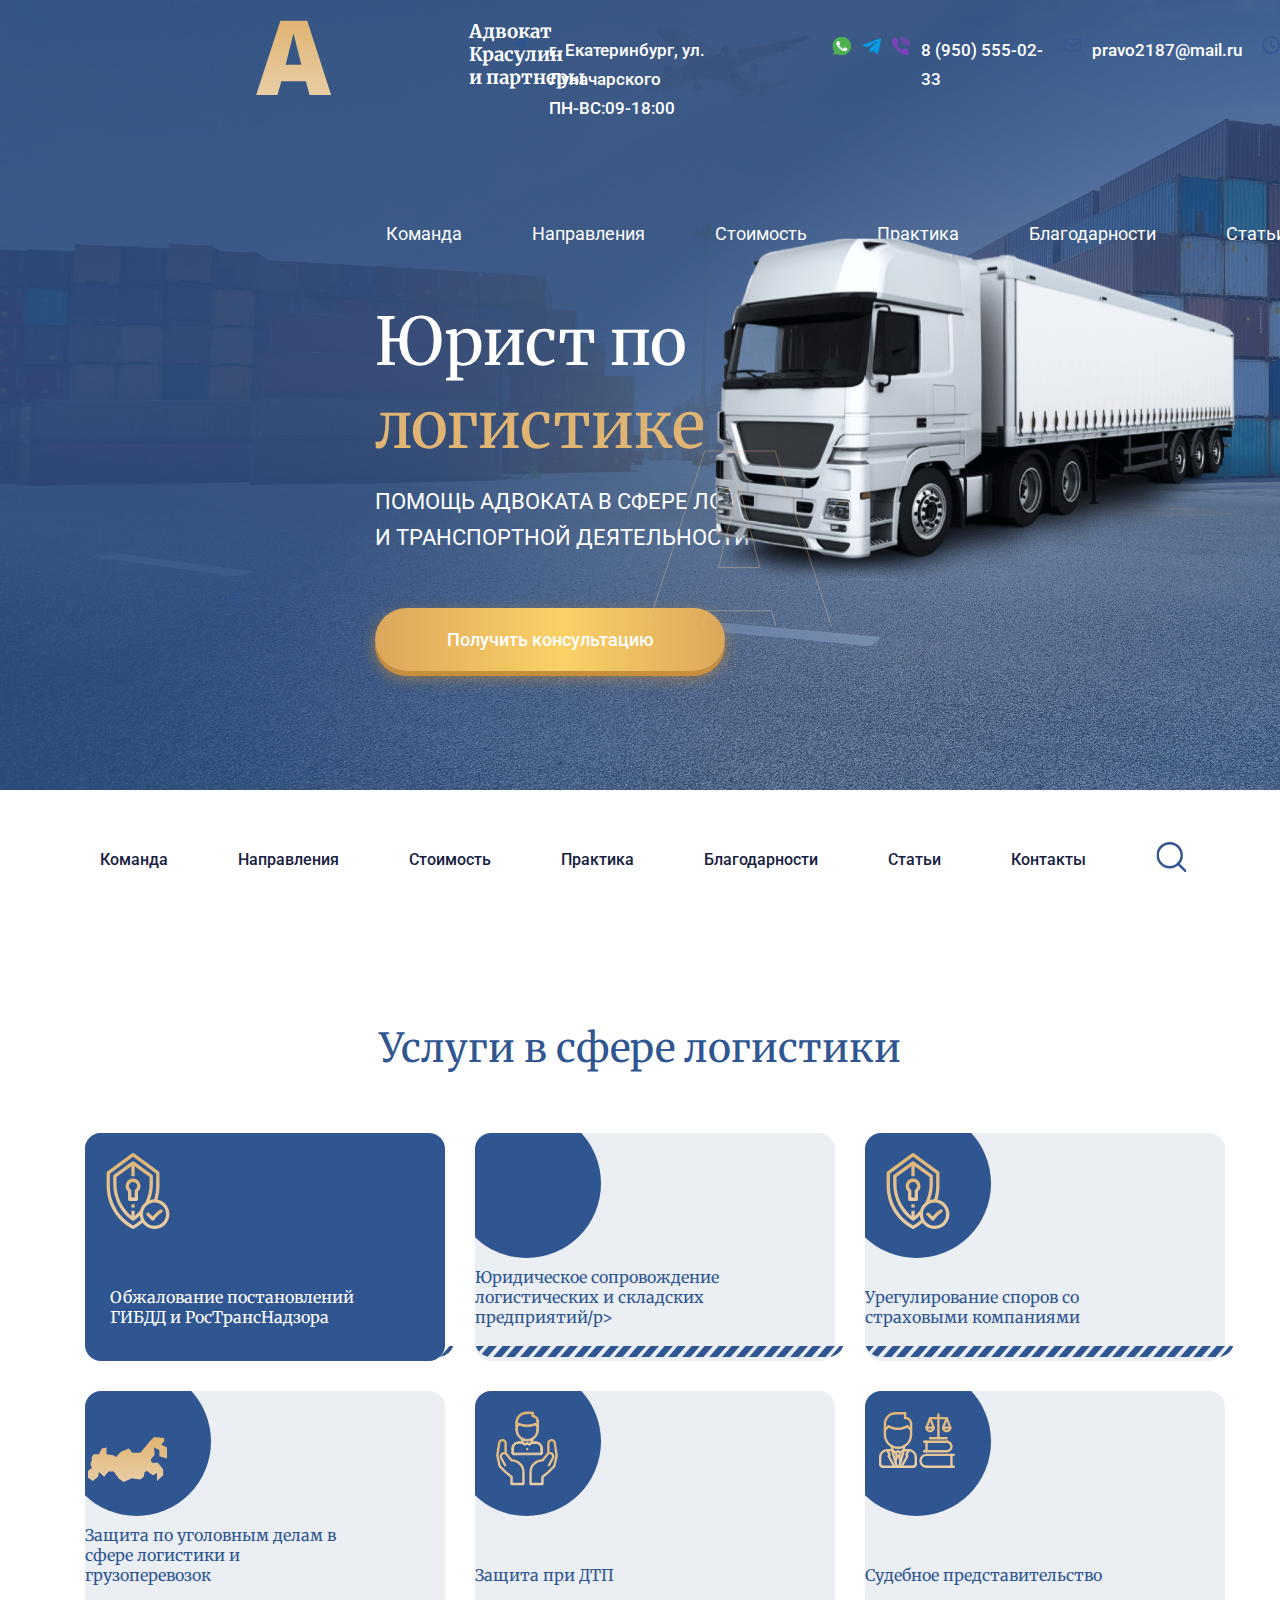
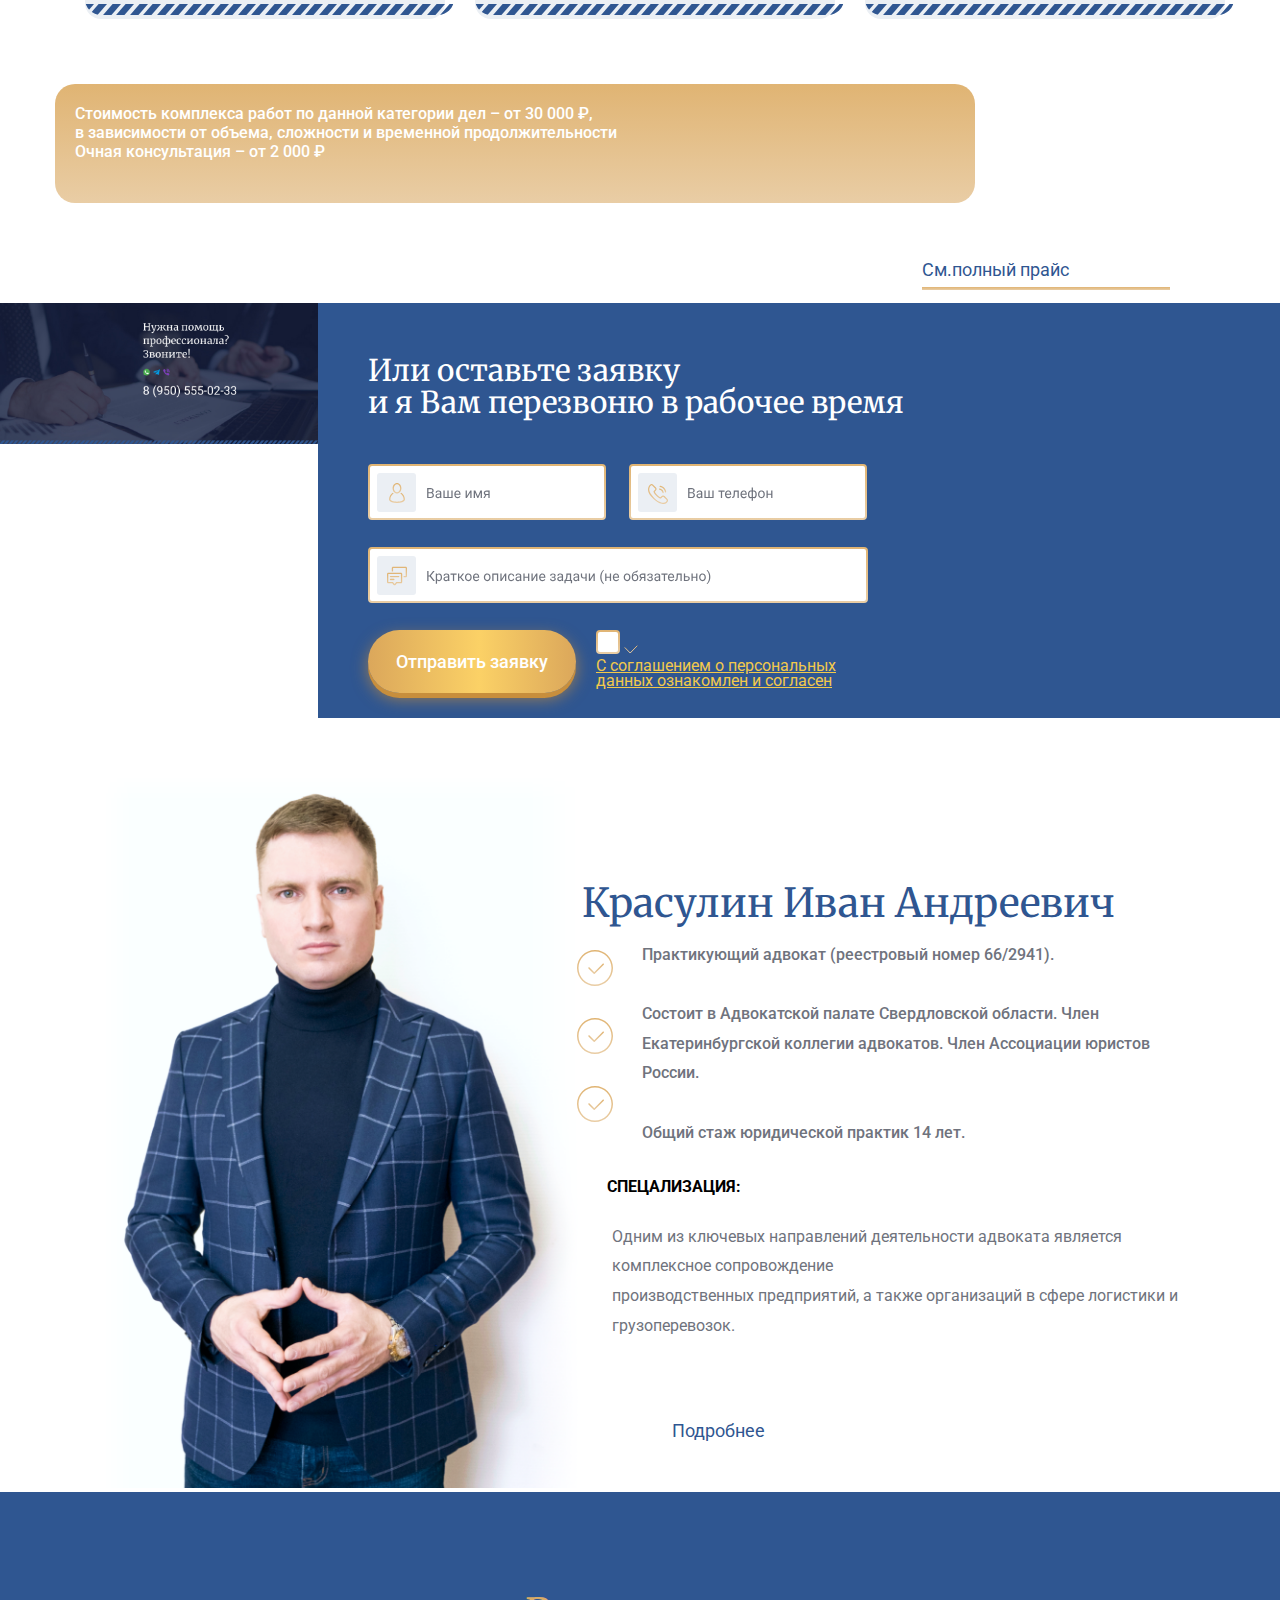
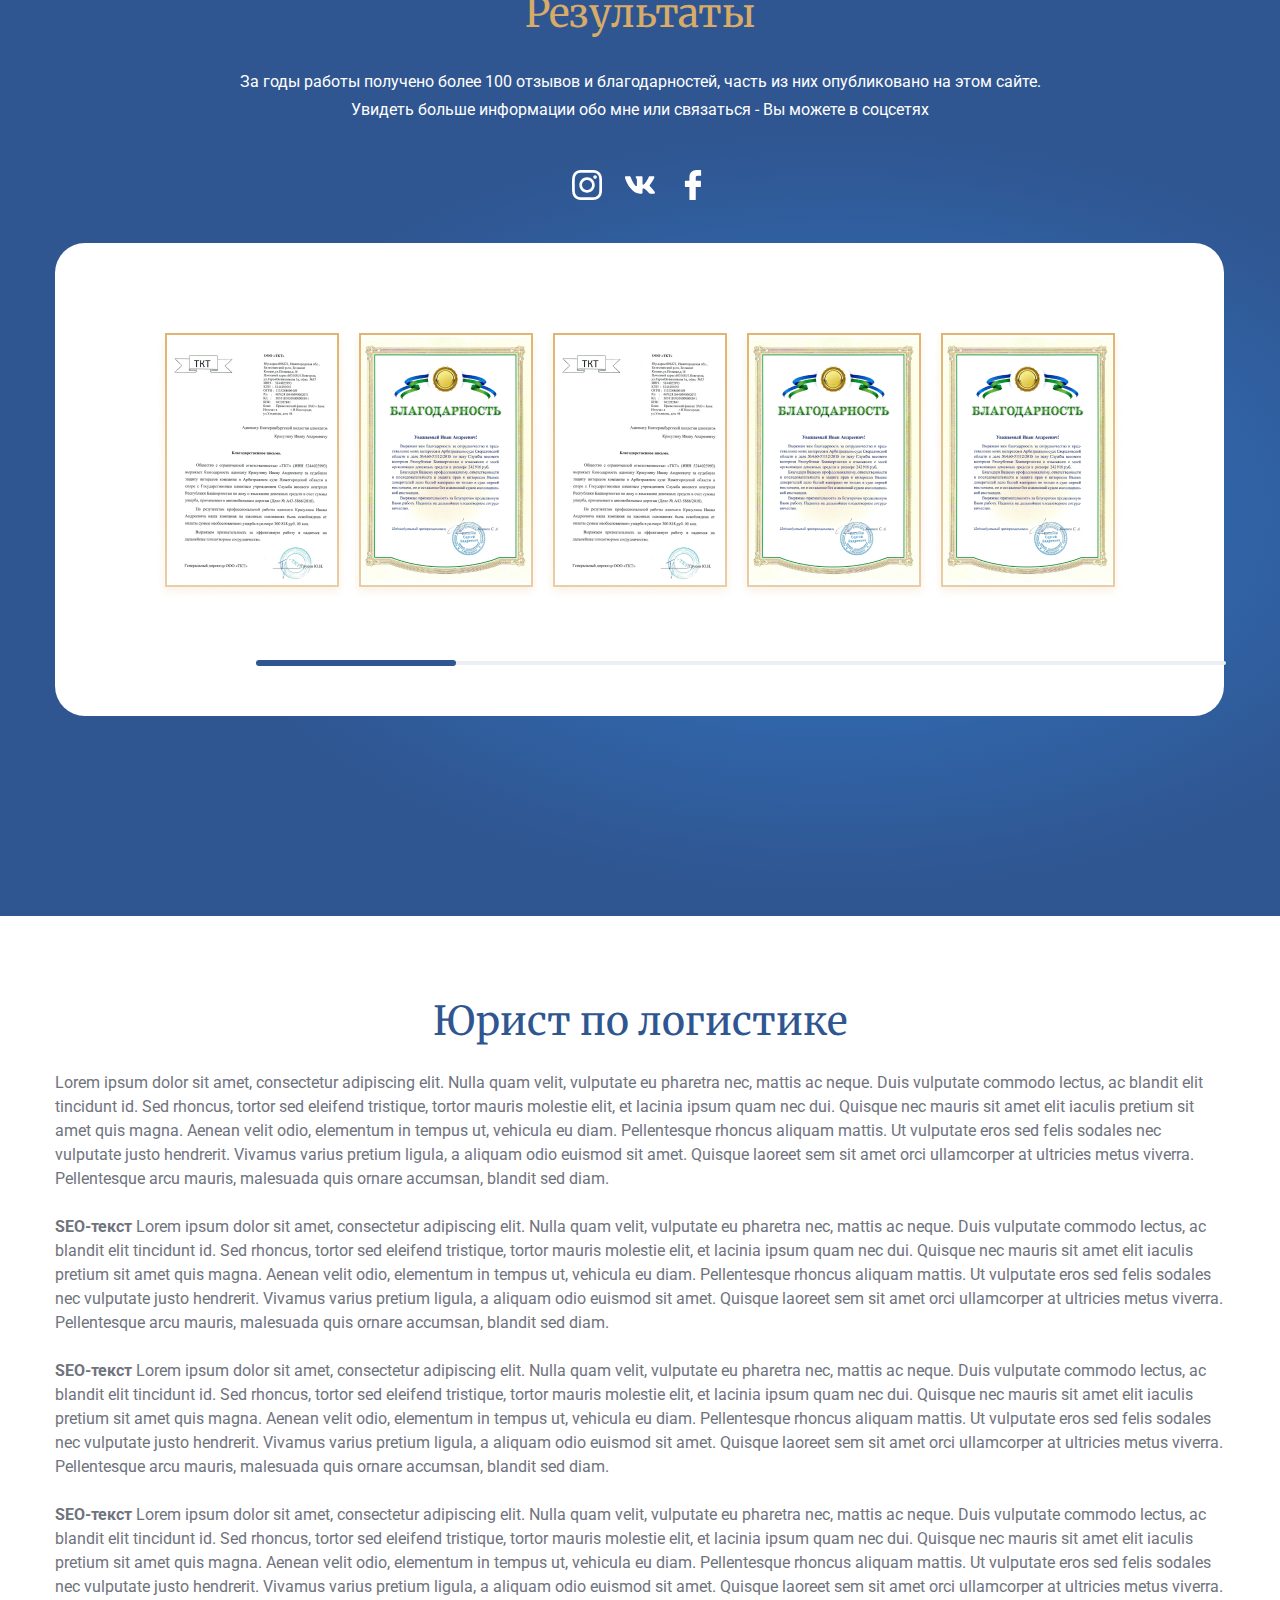
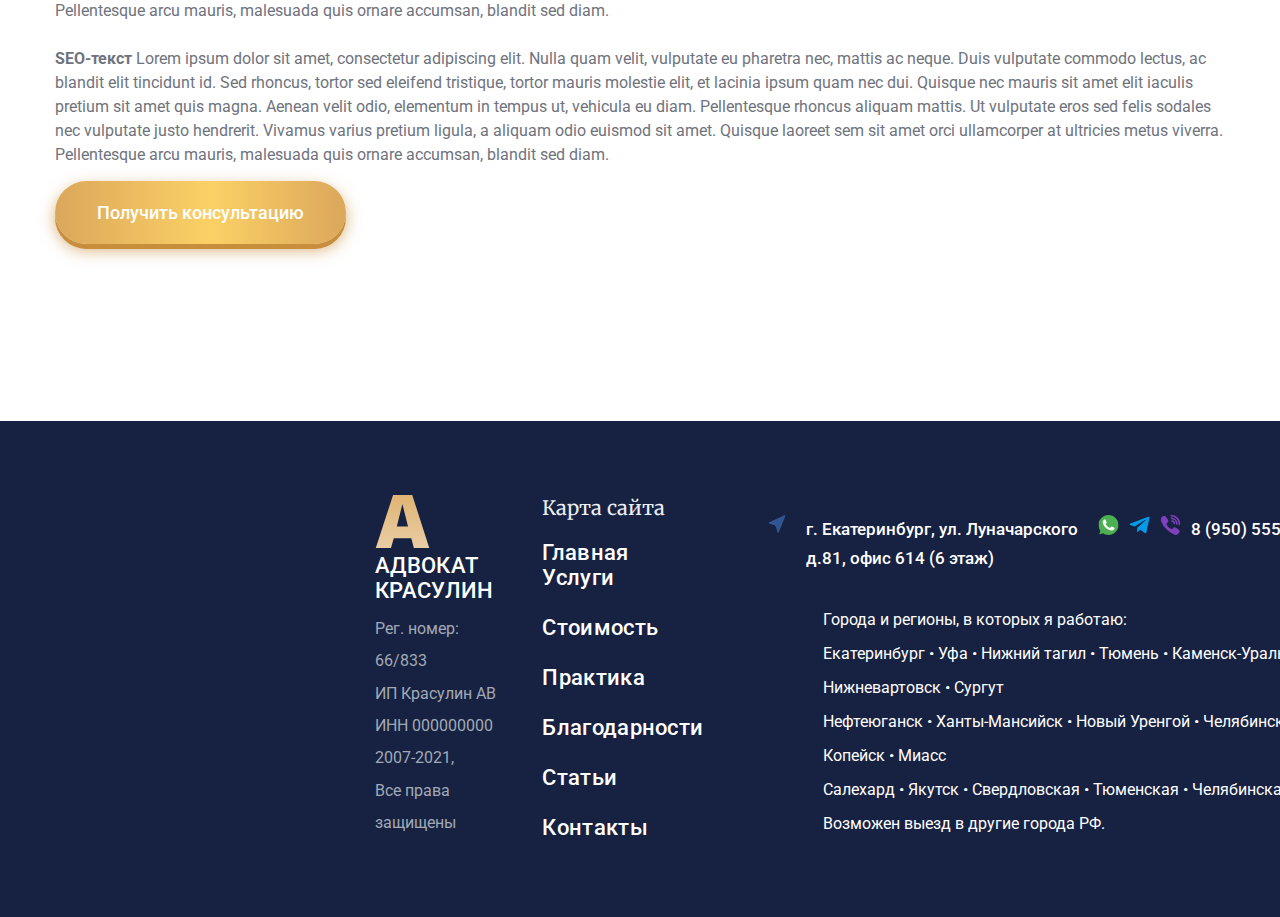
==== src/pages/direction.html @ fe7dacec "init:repo" ====
<!doctype html>
<html lang="en">
<head>
    <meta charset="UTF-8">
    <meta name="viewport"
          content="width=device-width, user-scalable=no, initial-scale=1.0, maximum-scale=1.0, minimum-scale=1.0">
    <meta http-equiv="X-UA-Compatible" content="ie=edge">
    <title>Направление</title>
    <link rel="preconnect" href="https://fonts.googleapis.com">
    <link rel="preconnect" href="https://fonts.gstatic.com" crossorigin>
    <link href="https://fonts.googleapis.com/css2?family=Merriweather:ital,wght@0,400;0,900;1,400;1,900&family=Roboto+Slab:wght@500&family=Roboto:ital,wght@0,300;0,400;0,900;1,400&display=swap" rel="stylesheet">
    <link rel="stylesheet" href="../styles/style.css">
</head>
<body>
<header class="header header__direction">
    <div class="container">
        <svg class="header__team-logo-svg header__team-logo-svg-direction" xmlns="http://www.w3.org/2000/svg" width="77" height="76" viewBox="0 0 77 76" fill="none">
            <path fill-rule="evenodd" clip-rule="evenodd" d="M24.7235 0.5L0.170532 75.818H21.7374L25.7189 61.8825H50.6037L54.2535 75.818H76.1521L51.9309 0.5H24.7235ZM30.0323 45.2926L37.9954 13.4401L45.9586 45.2926H30.0323Z" fill="url(#paint0_linear_266_49)"/>
            <defs>
                <linearGradient id="paint0_linear_266_49" x1="38.1613" y1="0.5" x2="38.1613" y2="75.818" gradientUnits="userSpaceOnUse">
                    <stop stop-color="#E0B473"/>
                    <stop offset="1" stop-color="#E9CDA5"/>
                </linearGradient>
            </defs>
        </svg>
        <div class="header__info">

            <h3 class="header__title header__title-direction">Адвокат <br> Красулин <br>и партнеры</h3>
        </div>
        <div class="footer__content-city footer__content-city-direction">
            <svg  width="18" height="18" viewBox="0 0 18 18" fill="none" xmlns="http://www.w3.org/2000/svg">
                <g clip-path="url(#clip0_204_1092)">
                    <path d="M0.800268 7.4068L16.8537 0.0436905C17.0419 -0.0426179 17.2609 0.00132729 17.406 0.154468C17.5511 0.307643 17.5927 0.538901 17.511 0.737533L10.5354 17.6828C10.4558 17.8762 10.2753 18 10.0773 18C10.0679 18 10.0584 17.9997 10.049 17.9991C9.84006 17.9867 9.66064 17.8381 9.59946 17.6269L8.10362 12.4643C7.75761 11.27 6.87553 10.339 5.7441 9.9737L0.853258 8.39476C0.653189 8.33014 0.512405 8.14076 0.500582 7.92026C0.488758 7.69976 0.60836 7.49483 0.800268 7.4068Z" fill="#2F5691"/>
                </g>
                <defs>
                    <clipPath id="clip0_204_1092">
                        <rect width="17.0526" height="18" fill="white" transform="matrix(-1 0 0 1 17.5526 0)"/>
                    </clipPath>
                </defs>
            </svg>
            <p class="footer__content-text">г. Екатеринбург, ул. Луначарского <br> ПН-ВС:09-18:00</p>
            <div class="header__help-svg">
                <svg xmlns="http://www.w3.org/2000/svg" width="21" height="20" viewBox="0 0 21 20" fill="none">
                    <g clip-path="url(#clip0_266_28)">
                        <path d="M10.5025 0H10.4975C4.98375 0 0.5 4.485 0.5 10C0.5 12.1875 1.205 14.215 2.40375 15.8612L1.1575 19.5763L5.00125 18.3475C6.5825 19.395 8.46875 20 10.5025 20C16.0162 20 20.5 15.5138 20.5 10C20.5 4.48625 16.0162 0 10.5025 0Z" fill="#4CAF50"/>
                        <path d="M16.3212 14.1212C16.0799 14.8025 15.1224 15.3675 14.3587 15.5325C13.8362 15.6437 13.1537 15.7325 10.8562 14.78C7.91744 13.5625 6.02494 10.5762 5.87744 10.3825C5.73619 10.1887 4.68994 8.80123 4.68994 7.36623C4.68994 5.93123 5.41869 5.23248 5.71244 4.93248C5.95369 4.68623 6.35244 4.57373 6.73494 4.57373C6.85869 4.57373 6.96994 4.57998 7.06994 4.58498C7.36369 4.59748 7.51119 4.61498 7.70494 5.07873C7.94619 5.65998 8.53369 7.09498 8.60369 7.24248C8.67494 7.38998 8.74619 7.58998 8.64619 7.78373C8.55244 7.98373 8.46994 8.07248 8.32244 8.24248C8.17494 8.41248 8.03494 8.54248 7.88744 8.72498C7.75244 8.88373 7.59994 9.05373 7.76994 9.34748C7.93994 9.63498 8.52744 10.5937 9.39244 11.3637C10.5087 12.3575 11.4137 12.675 11.7374 12.81C11.9787 12.91 12.2662 12.8862 12.4424 12.6987C12.6662 12.4575 12.9424 12.0575 13.2237 11.6637C13.4237 11.3812 13.6762 11.3462 13.9412 11.4462C14.2112 11.54 15.6399 12.2462 15.9337 12.3925C16.2274 12.54 16.4212 12.61 16.4924 12.7337C16.5624 12.8575 16.5624 13.4387 16.3212 14.1212Z" fill="#FAFAFA"/>
                    </g>
                    <defs>
                        <clipPath id="clip0_266_28">
                            <rect width="20" height="20" fill="white" transform="translate(0.5)"/>
                        </clipPath>
                    </defs>
                </svg>
                <svg xmlns="http://www.w3.org/2000/svg" width="21" height="20" viewBox="0 0 21 20" fill="none">
                    <g clip-path="url(#clip0_266_31)">
                        <path d="M8.34753 12.6509L8.01669 17.3042C8.49003 17.3042 8.69503 17.1009 8.94086 16.8567L11.16 14.7359L15.7584 18.1034C16.6017 18.5734 17.1959 18.3259 17.4234 17.3276L20.4417 3.18422L20.4425 3.18339C20.71 1.93672 19.9917 1.44922 19.17 1.75505L1.42836 8.54755C0.217526 9.01755 0.235859 9.69255 1.22253 9.99839L5.75836 11.4092L16.2942 4.81672C16.79 4.48839 17.2409 4.67005 16.87 4.99839L8.34753 12.6509Z" fill="#039BE5"/>
                    </g>
                    <defs>
                        <clipPath id="clip0_266_31">
                            <rect width="20" height="20" fill="white" transform="translate(0.5)"/>
                        </clipPath>
                    </defs>
                </svg>
                <svg xmlns="http://www.w3.org/2000/svg" width="21" height="20" viewBox="0 0 21 20" fill="none">
                    <g clip-path="url(#clip0_266_33)">
                        <path d="M17.6084 8.39268C17.6324 5.57293 15.2308 2.98798 12.2548 2.63052C12.1957 2.62349 12.1312 2.61282 12.0629 2.60149C11.9156 2.57708 11.7632 2.552 11.6095 2.552C10.9996 2.552 10.8366 2.98044 10.7936 3.23598C10.7519 3.48442 10.7917 3.69305 10.9118 3.85637C11.1138 4.13102 11.4691 4.17977 11.7546 4.21887C11.8383 4.23043 11.9172 4.24118 11.9833 4.25602C14.6571 4.85348 15.5574 5.79277 15.9974 8.44382C16.0081 8.50858 16.013 8.58843 16.0181 8.67307C16.0373 8.98999 16.0773 9.64928 16.7861 9.64928H16.7862C16.8453 9.64928 16.9086 9.6442 16.9747 9.63413C17.6347 9.53381 17.614 8.93116 17.6041 8.64159C17.6013 8.56003 17.5986 8.48288 17.6056 8.43159C17.6074 8.41866 17.6083 8.40565 17.6084 8.39268Z" fill="#7F40BD"/>
                        <path d="M11.4365 1.59554C11.5156 1.60124 11.5906 1.60671 11.6531 1.61628C16.0437 2.29151 18.0628 4.37174 18.6224 8.79668C18.6319 8.87192 18.6334 8.96364 18.635 9.06079C18.6405 9.40649 18.652 10.1257 19.4244 10.1406L19.4484 10.1408C19.6906 10.1408 19.8833 10.0678 20.0211 9.92356C20.2615 9.67207 20.2448 9.29848 20.2312 8.99821C20.228 8.92453 20.2248 8.85516 20.2256 8.79442C20.2814 4.26885 16.364 0.165077 11.8425 0.0125C11.8238 0.011875 11.8059 0.0128906 11.7878 0.0154296C11.7789 0.0167187 11.7624 0.0183593 11.7342 0.0183593C11.6891 0.0183593 11.6337 0.0144531 11.5749 0.0104687C11.5037 0.00558592 11.4231 0 11.3414 0C10.6213 0 10.4844 0.511795 10.4669 0.816872C10.4265 1.52199 11.1086 1.5716 11.4365 1.59554Z" fill="#7F40BD"/>
                        <path d="M18.4105 14.5155C18.3172 14.4443 18.2207 14.3705 18.1303 14.2977C17.6509 13.9119 17.1409 13.5563 16.6477 13.2124C16.5454 13.1411 16.443 13.0697 16.341 12.9982C15.7092 12.5544 15.1412 12.3387 14.6045 12.3387C13.8817 12.3387 13.2516 12.7381 12.7315 13.5256C12.501 13.8747 12.2215 14.0445 11.8769 14.0445C11.6732 14.0445 11.4417 13.9863 11.189 13.8716C9.14964 12.9468 7.69344 11.529 6.86074 9.65733C6.45821 8.75272 6.58871 8.16144 7.29715 7.68019C7.69945 7.40714 8.44828 6.89882 8.39523 5.92543C8.33515 4.82004 5.89618 1.494 4.86853 1.11627C4.43345 0.956268 3.9763 0.954783 3.50736 1.11256C2.32596 1.5097 1.47819 2.20716 1.05545 3.12938C0.64694 4.02051 0.665377 5.06684 1.10881 6.15527C2.39068 9.30221 4.1929 12.046 6.46563 14.3101C8.69023 16.5265 11.4244 18.342 14.5922 19.706C14.8778 19.8289 15.1773 19.8959 15.3959 19.9448C15.4705 19.9615 15.5348 19.9758 15.5817 19.9887C15.6075 19.9957 15.6341 19.9995 15.6608 19.9997L15.6858 19.9999C15.6859 19.9999 15.6858 19.9999 15.6859 19.9999C17.1758 19.9999 18.9648 18.6384 19.5143 17.0862C19.9957 15.7271 19.1168 15.0553 18.4105 14.5155Z" fill="#7F40BD"/>
                        <path d="M12.0954 5.19024C11.8404 5.19669 11.3095 5.20985 11.1232 5.75055C11.0361 6.00321 11.0465 6.22258 11.1543 6.40258C11.3124 6.66668 11.6154 6.74762 11.891 6.79203C12.8904 6.95242 13.4037 7.50508 13.5064 8.53117C13.5541 9.0096 13.8762 9.3437 14.2899 9.3437H14.29C14.3205 9.3437 14.3518 9.3419 14.3829 9.33812C14.8804 9.27894 15.1216 8.91339 15.0998 8.25179C15.1078 7.56129 14.7464 6.77738 14.1318 6.15297C13.515 5.52665 12.7716 5.17391 12.0954 5.19024Z" fill="#7F40BD"/>
                    </g>
                    <defs>
                        <clipPath id="clip0_266_33">
                            <rect width="20" height="20" fill="white" transform="translate(0.5)"/>
                        </clipPath>
                    </defs>
                </svg>
                <p class="footer__content-text">8 (950) 555-02-33</p>
                <svg width="19" height="18" viewBox="0 0 19 18" fill="none" xmlns="http://www.w3.org/2000/svg">
                    <g clip-path="url(#clip0_204_1131)">
                        <path d="M16.8125 2.25H2.18751C1.25696 2.25 0.5 3.00696 0.5 3.93751V14.0625C0.5 14.9931 1.25696 15.75 2.18751 15.75H16.8125C17.743 15.75 18.5 14.9931 18.5 14.0625V3.93751C18.5 3.00696 17.743 2.25 16.8125 2.25ZM16.8125 3.375C16.8889 3.375 16.9616 3.39085 17.0281 3.41854L9.5 9.94319L1.97188 3.41854C2.03834 3.39089 2.11105 3.375 2.18747 3.375H16.8125ZM16.8125 14.625H2.18751C1.87715 14.625 1.625 14.3729 1.625 14.0625V4.60711L9.1314 11.1127C9.23743 11.2044 9.36872 11.25 9.5 11.25C9.63128 11.25 9.76256 11.2044 9.8686 11.1127L17.375 4.60711V14.0625C17.375 14.3729 17.1228 14.625 16.8125 14.625Z" fill="#2F5691"/>
                    </g>
                    <defs>
                        <clipPath id="clip0_204_1131">
                            <rect width="18" height="18" fill="white" transform="translate(0.5)"/>
                        </clipPath>
                    </defs>
                </svg>
                <span class="footer__content-text">pravo2187@mail.ru</span>
            </div>

            <svg width="19" height="18" viewBox="0 0 19 18" fill="none" xmlns="http://www.w3.org/2000/svg">
                <g clip-path="url(#clip0_204_1136)">
                    <path d="M12.707 10.5894L10.1973 8.70714V4.87293C10.1973 4.48741 9.88565 4.17578 9.50013 4.17578C9.1146 4.17578 8.80298 4.48741 8.80298 4.87293V9.05575C8.80298 9.27534 8.90616 9.48241 9.08184 9.61347L11.8704 11.7049C11.9958 11.799 12.1423 11.8443 12.288 11.8443C12.5006 11.8443 12.7097 11.7488 12.8464 11.5647C13.0779 11.2573 13.0151 10.8202 12.707 10.5894Z" fill="#2F5691"/>
                    <path d="M9.5 0C4.5371 0 0.5 4.0371 0.5 9C0.5 13.9629 4.5371 18 9.5 18C14.4629 18 18.5 13.9629 18.5 9C18.5 4.0371 14.4629 0 9.5 0ZM9.5 16.6057C5.30674 16.6057 1.89426 13.1933 1.89426 9C1.89426 4.80674 5.30674 1.39426 9.5 1.39426C13.694 1.39426 17.1057 4.80674 17.1057 9C17.1057 13.1933 13.6933 16.6057 9.5 16.6057Z" fill="#2F5691"/>
                </g>
                <defs>
                    <clipPath id="clip0_204_1136">
                        <rect width="18" height="18" fill="white" transform="translate(0.5)"/>
                    </clipPath>
                </defs>
            </svg>
        </div>
        <section class="nav">
            <div class="container">
                <div class="nav__content">
                    <nav class="main__nav">
                        <ul class="main__nav-list">
                            <li class="main__nav-list-item-direction"><a target="_blank" href="../pages/team.html">Команда</a></li>
                            <li class="main__nav-list-item-direction"><a href="#">Направления</a></li>
                            <li class="main__nav-list-item-direction"><a href="#">Стоимость</a></li>
                            <li class="main__nav-list-item-direction"><a href="#">Практика</a></li>
                            <li class="main__nav-list-item-direction"><a href="#">Благодарности</a></li>
                            <li class="main__nav-list-item-direction"><a href="#">Статьи</a></li>
                            <li class="main__nav-list-item-direction"><a href="#">Контакты</a></li>
                        </ul>
                    </nav>
                    <div class="main__search main__search-direction">
                        <svg xmlns="http://www.w3.org/2000/svg" width="30" height="30" viewBox="0 0 30 30" fill="none">
                            <g clip-path="url(#clip0_318_591)">
                                <path d="M13.2114 0C5.92682 0 0 5.92682 0 13.2114C0 20.4963 5.92682 26.4227 13.2114 26.4227C20.4963 26.4227 26.4227 20.4963 26.4227 13.2114C26.4227 5.92682 20.4963 0 13.2114 0ZM13.2114 23.9838C7.27154 23.9838 2.43902 19.1512 2.43902 13.2114C2.43902 7.2716 7.27154 2.43902 13.2114 2.43902C19.1512 2.43902 23.9837 7.27154 23.9837 13.2114C23.9837 19.1512 19.1512 23.9838 13.2114 23.9838Z" fill="url(#paint0_linear_318_591)"/>
                                <path d="M29.6425 27.9183L22.6506 20.9264C22.1742 20.45 21.4026 20.45 20.9262 20.9264C20.4497 21.4024 20.4497 22.1748 20.9262 22.6508L27.9181 29.6427C28.1563 29.8809 28.4681 30 28.7803 30C29.0921 30 29.4043 29.8809 29.6425 29.6427C30.1189 29.1667 30.1189 28.3943 29.6425 27.9183Z" fill="url(#paint1_linear_318_591)"/>
                            </g>
                            <defs>
                                <linearGradient id="paint0_linear_318_591" x1="13.2114" y1="0" x2="13.2114" y2="26.4227" gradientUnits="userSpaceOnUse">
                                    <stop stop-color="#E0B473"/>
                                    <stop offset="1" stop-color="#E9CDA5"/>
                                </linearGradient>
                                <linearGradient id="paint1_linear_318_591" x1="25.2843" y1="20.5691" x2="25.2843" y2="30" gradientUnits="userSpaceOnUse">
                                    <stop stop-color="#E0B473"/>
                                    <stop offset="1" stop-color="#E9CDA5"/>
                                </linearGradient>
                                <clipPath id="clip0_318_591">
                                    <rect width="30" height="30" fill="white"/>
                                </clipPath>
                            </defs>
                        </svg>
                    </div>
                </div>
            </div>
        </section>
        <div class="header__lawyer">
            <h2 class="header__lawyer-title">Юрист по <br> <span style="color:#E0B473;">логистике</span></h2>
            <p class="header__lawyer-text">ПОМОЩЬ АДВОКАТА В СФЕРЕ ЛОГИСТИКИ <br> И ТРАНСПОРТНОЙ ДЕЯТЕЛЬНОСТИ </p>
            <button class="header__btn">Получить консультацию</button>
        </div>
        <svg class="direction__content-right-truck direction__content-right-truck-two" width="544" height="342" viewBox="0 0 544 342" fill="none" xmlns="http://www.w3.org/2000/svg" xmlns:xlink="http://www.w3.org/1999/xlink">
            <rect y="0.441101" width="544" height="341.38" fill="url(#pattern0)"/>
            <defs>
                <pattern id="pattern0" patternContentUnits="objectBoundingBox" width="1" height="1">
                    <use xlink:href="#image0_202_1521" transform="matrix(0.0011976 0 0 0.00190842 0 -0.0114572)"/>
                </pattern>
                <image id="image0_202_1521" width="835" height="536" xlink:href="[data-uri]"/>
            </defs>
        </svg>
        <svg class="interest__content-svg-two interest__content-svg-two-second" xmlns="http://www.w3.org/2000/svg" width="199" height="176" viewBox="0 0 199 176" fill="none">
            <path fill-rule="evenodd" clip-rule="evenodd" d="M64.6594 1L1 197H56.917L67.2402 160.736H131.76L141.223 197H198L135.201 1H64.6594ZM78.4236 117.564L99.0699 34.674L119.716 117.564H78.4236Z" stroke="url(#paint0_linear_202_2404)" stroke-opacity="0.4"/>
            <defs>
                <linearGradient id="paint0_linear_202_2404" x1="99.5" y1="1" x2="99.5" y2="197" gradientUnits="userSpaceOnUse">
                    <stop stop-color="#E0B473"/>
                    <stop offset="1" stop-color="#E9CDA5"/>
                </linearGradient>
            </defs>
        </svg>
    </div>
</header>



<main class="main">
    <section class="nav">
        <div class="container">
            <div class="nav__content">
                <nav class="main__nav">
                    <ul class="main__nav-list">
                        <li class="main__nav-list-item"><a target="_blank" href="../pages/team.html">Команда</a></li>
                        <li class="main__nav-list-item"><a href="#">Направления</a></li>
                        <li class="main__nav-list-item"><a href="#">Стоимость</a></li>
                        <li class="main__nav-list-item"><a href="#">Практика</a></li>
                        <li class="main__nav-list-item"><a href="#">Благодарности</a></li>
                        <li class="main__nav-list-item"><a href="#">Статьи</a></li>
                        <li class="main__nav-list-item"><a href="#">Контакты</a></li>
                    </ul>
                </nav>
                <div class="main__search">
                    <svg xmlns="http://www.w3.org/2000/svg" width="31" height="30" viewBox="0 0 31 30" fill="none">
                        <g clip-path="url(#clip0_195_111)">
                            <path d="M13.7114 0C6.42682 0 0.5 5.92682 0.5 13.2114C0.5 20.4963 6.42682 26.4227 13.7114 26.4227C20.9963 26.4227 26.9227 20.4963 26.9227 13.2114C26.9227 5.92682 20.9963 0 13.7114 0ZM13.7114 23.9838C7.77154 23.9838 2.93902 19.1512 2.93902 13.2114C2.93902 7.2716 7.77154 2.43902 13.7114 2.43902C19.6512 2.43902 24.4837 7.27154 24.4837 13.2114C24.4837 19.1512 19.6512 23.9838 13.7114 23.9838Z" fill="#2F5691"/>
                            <path d="M30.1425 27.9183L23.1506 20.9264C22.6742 20.45 21.9026 20.45 21.4262 20.9264C20.9497 21.4024 20.9497 22.1748 21.4262 22.6508L28.4181 29.6427C28.6563 29.8809 28.9681 30 29.2803 30C29.5921 30 29.9043 29.8809 30.1425 29.6427C30.6189 29.1667 30.6189 28.3943 30.1425 27.9183Z" fill="#2F5691"/>
                        </g>
                        <defs>
                            <clipPath id="clip0_195_111">
                                <rect width="30" height="30" fill="white" transform="translate(0.5)"/>
                            </clipPath>
                        </defs>
                    </svg>
                </div>
            </div>
        </div>
    </section>

    <section class="work">
        <div class="container">
            <h2 class="work__subtitle">Услуги в сфере логистики</h2>
            <div class="work__content">

                <div class="work__content-right-direction">
                    <div class="work__content-box-direction-blue">
                        <svg width="369" height="224" viewBox="0 0 369 224" fill="none" xmlns="http://www.w3.org/2000/svg">
                            <mask id="mask0_3393_436" style="mask-type:alpha" maskUnits="userSpaceOnUse" x="0" y="0" width="369" height="224">
                                <rect width="369" height="224" rx="16" fill="#EBEFF4"/>
                            </mask>
                            <g mask="url(#mask0_3393_436)">
                                <circle cx="51.5" cy="50.5" r="74.5" fill="#2F5691"/>
                                <path d="M27.6 213H36L20.4 231H12L27.6 213Z" fill="#2F5691"/>
                                <path d="M108.6 213H117L101.4 231H93L108.6 213Z" fill="#2F5691"/>
                                <path d="M189.6 213H198L182.4 231H174L189.6 213Z" fill="#2F5691"/>
                                <path d="M270.6 213H279L263.4 231H255L270.6 213Z" fill="#2F5691"/>
                                <path d="M351.6 213H360L344.4 231H336L351.6 213Z" fill="#2F5691"/>
                                <path d="M40.6 213H49L33.4 231H25L40.6 213Z" fill="#2F5691"/>
                                <path d="M121.6 213H130L114.4 231H106L121.6 213Z" fill="#2F5691"/>
                                <path d="M202.6 213H211L195.4 231H187L202.6 213Z" fill="#2F5691"/>
                                <path d="M283.6 213H292L276.4 231H268L283.6 213Z" fill="#2F5691"/>
                                <path d="M364.6 213H373L357.4 231H349L364.6 213Z" fill="#2F5691"/>
                                <path d="M54.6 213H63L47.4 231H39L54.6 213Z" fill="#2F5691"/>
                                <path d="M135.6 213H144L128.4 231H120L135.6 213Z" fill="#2F5691"/>
                                <path d="M216.6 213H225L209.4 231H201L216.6 213Z" fill="#2F5691"/>
                                <path d="M297.6 213H306L290.4 231H282L297.6 213Z" fill="#2F5691"/>
                                <path d="M378.6 213H387L371.4 231H363L378.6 213Z" fill="#2F5691"/>
                                <path d="M13.6 213H22L6.4 231H-2L13.6 213Z" fill="#2F5691"/>
                                <path d="M94.6 213H103L87.4 231H79L94.6 213Z" fill="#2F5691"/>
                                <path d="M175.6 213H184L168.4 231H160L175.6 213Z" fill="#2F5691"/>
                                <path d="M256.6 213H265L249.4 231H241L256.6 213Z" fill="#2F5691"/>
                                <path d="M337.6 213H346L330.4 231H322L337.6 213Z" fill="#2F5691"/>
                                <path d="M0.6 213H9L-6.6 231H-15L0.6 213Z" fill="#2F5691"/>
                                <path d="M81.6 213H90L74.4 231H66L81.6 213Z" fill="#2F5691"/>
                                <path d="M162.6 213H171L155.4 231H147L162.6 213Z" fill="#2F5691"/>
                                <path d="M243.6 213H252L236.4 231H228L243.6 213Z" fill="#2F5691"/>
                                <path d="M324.6 213H333L317.4 231H309L324.6 213Z" fill="#2F5691"/>
                                <path d="M67.6 213H76L60.4 231H52L67.6 213Z" fill="#2F5691"/>
                                <path d="M148.6 213H157L141.4 231H133L148.6 213Z" fill="#2F5691"/>
                                <path d="M229.6 213H238L222.4 231H214L229.6 213Z" fill="#2F5691"/>
                                <path d="M310.6 213H319L303.4 231H295L310.6 213Z" fill="#2F5691"/>
                            </g>
                        </svg>
                        <p class="work__content-box-desc-white">Обжалование постановлений <br>ГИБДД и РосТрансНадзора</p>
                        <svg class="work__content-box-svg" xmlns="http://www.w3.org/2000/svg" width="76" height="76" viewBox="0 0 76 76" fill="none">
                            <g clip-path="url(#clip0_195_169)">
                                <path d="M60.4783 33.0441V19.8268C60.4783 19.3 60.2274 18.8047 59.803 18.4933L35.0205 0.319462C34.4389 -0.106487 33.6483 -0.106487 33.0675 0.319462L8.28495 18.4933C7.8598 18.8047 7.60891 19.3 7.60891 19.8268V33.0441C7.59036 50.9469 17.4598 67.3968 33.2659 75.8053C33.7516 76.065 34.3356 76.065 34.8221 75.8053C37.9239 74.1434 40.8354 72.1492 43.5056 69.8573C47.411 75.2301 54.4077 77.359 60.6436 75.072C66.8804 72.7849 70.8414 66.6369 70.3469 60.0129C69.8524 53.3889 65.0225 47.8975 58.5155 46.5616C59.8063 42.1714 60.467 37.6199 60.4783 33.0441ZM34.0436 72.4662C19.7485 64.499 10.8955 49.4093 10.9132 33.0441V20.6642L34.0436 3.70124L57.1739 20.6642V33.0441C57.1651 37.5311 56.4858 41.9923 55.1587 46.2792C53.7316 46.3115 52.3167 46.5487 50.9573 46.9851C52.8588 41.9826 53.8454 36.6792 53.8696 31.3274V23.1311C53.8696 22.6019 53.6171 22.105 53.1887 21.7944L35.0149 8.57707C34.4357 8.15596 33.6515 8.15596 33.0723 8.57707L14.8985 21.7944C14.4709 22.105 14.2176 22.6019 14.2176 23.1311V31.3274C14.2176 45.7444 21.8274 60.2718 33.1562 67.4815C33.6975 67.826 34.3897 67.826 34.931 67.4815C37.0268 66.1286 38.9783 64.5652 40.7547 62.8146C40.9128 64.2361 41.2767 65.6277 41.8357 66.945C39.4406 69.0554 36.8284 70.906 34.0436 72.4662ZM41.0935 57.5967C39.4898 59.5474 37.6803 61.319 35.6958 62.8808V57.8266H32.3914V62.884C23.0068 55.0862 17.5606 43.5291 17.5219 31.3274V23.9717L32.3914 13.1584V23.1311H35.6958V13.1584L50.5653 23.9717V31.3274C50.5273 37.6304 49.0656 43.8429 46.2896 49.5013C43.7097 51.5512 41.8817 54.3989 41.0935 57.5983V57.5967ZM67.0869 61.131C67.0869 67.5178 61.9094 72.6962 55.5218 72.6962C49.1349 72.6962 43.9566 67.5178 43.9566 61.131C43.9566 54.7434 49.1349 49.5658 55.5218 49.5658C61.9062 49.5731 67.0797 54.7466 67.0869 61.131Z" fill="url(#paint0_linear_195_169)"/>
                                <path d="M34.0434 25.6094C30.9658 25.6135 28.2092 27.5141 27.1105 30.3893C26.0109 33.2644 26.7974 36.5188 29.0869 38.5751V46.2616C29.0869 47.174 29.8267 47.9138 30.7391 47.9138H37.3478C38.2602 47.9138 39 47.174 39 46.2616V38.5751C41.2903 36.5188 42.076 33.2644 40.9772 30.3893C39.8785 27.5141 37.1211 25.6135 34.0434 25.6094ZM36.4015 36.426C35.9586 36.735 35.6956 37.2408 35.6956 37.7805V44.6094H32.3913V37.7805C32.3921 37.2408 32.1283 36.735 31.6862 36.426C30.2034 35.3958 29.5621 33.5218 30.1026 31.7994C30.6423 30.0763 32.238 28.9041 34.0434 28.9041C35.8489 28.9041 37.4454 30.0763 37.9851 31.7994C38.5248 33.5218 37.8835 35.3958 36.4015 36.426Z" fill="url(#paint1_linear_195_169)"/>
                                <path d="M50.0811 59.9629C49.4333 59.3369 48.4023 59.3458 47.765 59.9831C47.1277 60.6204 47.1188 61.6506 47.7449 62.2992L52.7014 67.2557C53.0112 67.5655 53.4315 67.7397 53.8695 67.7397C53.9244 67.7429 53.98 67.7429 54.0349 67.7397C54.527 67.6905 54.9715 67.4235 55.2458 67.0129C57.3021 63.9183 59.9554 61.2658 63.0492 59.2094C63.8084 58.7028 64.0133 57.6766 63.5066 56.9175C63 56.1584 61.9747 55.9535 61.2155 56.4601C58.3202 58.3866 55.7669 60.7817 53.6598 63.548L50.0811 59.9629Z" fill="url(#paint2_linear_195_169)"/>
                                <path d="M32.3912 51.218H35.6956V54.5223H32.3912V51.218Z" fill="url(#paint3_linear_195_169)"/>
                            </g>
                            <defs>
                                <linearGradient id="paint0_linear_195_169" x1="38.9987" y1="0" x2="38.9987" y2="76.0001" gradientUnits="userSpaceOnUse">
                                    <stop stop-color="#E0B473"/>
                                    <stop offset="1" stop-color="#E9CDA5"/>
                                </linearGradient>
                                <linearGradient id="paint1_linear_195_169" x1="34.0437" y1="25.6094" x2="34.0437" y2="47.9138" gradientUnits="userSpaceOnUse">
                                    <stop stop-color="#E0B473"/>
                                    <stop offset="1" stop-color="#E9CDA5"/>
                                </linearGradient>
                                <linearGradient id="paint2_linear_195_169" x1="55.5329" y1="56.182" x2="55.5329" y2="67.7421" gradientUnits="userSpaceOnUse">
                                    <stop stop-color="#E0B473"/>
                                    <stop offset="1" stop-color="#E9CDA5"/>
                                </linearGradient>
                                <linearGradient id="paint3_linear_195_169" x1="34.0434" y1="51.218" x2="34.0434" y2="54.5223" gradientUnits="userSpaceOnUse">
                                    <stop stop-color="#E0B473"/>
                                    <stop offset="1" stop-color="#E9CDA5"/>
                                </linearGradient>
                                <clipPath id="clip0_195_169">
                                    <rect width="76" height="76" fill="white"/>
                                </clipPath>
                            </defs>
                        </svg>
                    </div>
                    <div class="work__content-box-direction">
                        <svg width="369" height="224" viewBox="0 0 369 224" fill="none" xmlns="http://www.w3.org/2000/svg">
                            <mask id="mask0_3393_436" style="mask-type:alpha" maskUnits="userSpaceOnUse" x="0" y="0" width="369" height="224">
                                <rect width="369" height="224" rx="16" fill="#EBEFF4"/>
                            </mask>
                            <g mask="url(#mask0_3393_436)">
                                <circle cx="51.5" cy="50.5" r="74.5" fill="#2F5691"/>
                                <path d="M27.6 213H36L20.4 231H12L27.6 213Z" fill="#2F5691"/>
                                <path d="M108.6 213H117L101.4 231H93L108.6 213Z" fill="#2F5691"/>
                                <path d="M189.6 213H198L182.4 231H174L189.6 213Z" fill="#2F5691"/>
                                <path d="M270.6 213H279L263.4 231H255L270.6 213Z" fill="#2F5691"/>
                                <path d="M351.6 213H360L344.4 231H336L351.6 213Z" fill="#2F5691"/>
                                <path d="M40.6 213H49L33.4 231H25L40.6 213Z" fill="#2F5691"/>
                                <path d="M121.6 213H130L114.4 231H106L121.6 213Z" fill="#2F5691"/>
                                <path d="M202.6 213H211L195.4 231H187L202.6 213Z" fill="#2F5691"/>
                                <path d="M283.6 213H292L276.4 231H268L283.6 213Z" fill="#2F5691"/>
                                <path d="M364.6 213H373L357.4 231H349L364.6 213Z" fill="#2F5691"/>
                                <path d="M54.6 213H63L47.4 231H39L54.6 213Z" fill="#2F5691"/>
                                <path d="M135.6 213H144L128.4 231H120L135.6 213Z" fill="#2F5691"/>
                                <path d="M216.6 213H225L209.4 231H201L216.6 213Z" fill="#2F5691"/>
                                <path d="M297.6 213H306L290.4 231H282L297.6 213Z" fill="#2F5691"/>
                                <path d="M378.6 213H387L371.4 231H363L378.6 213Z" fill="#2F5691"/>
                                <path d="M13.6 213H22L6.4 231H-2L13.6 213Z" fill="#2F5691"/>
                                <path d="M94.6 213H103L87.4 231H79L94.6 213Z" fill="#2F5691"/>
                                <path d="M175.6 213H184L168.4 231H160L175.6 213Z" fill="#2F5691"/>
                                <path d="M256.6 213H265L249.4 231H241L256.6 213Z" fill="#2F5691"/>
                                <path d="M337.6 213H346L330.4 231H322L337.6 213Z" fill="#2F5691"/>
                                <path d="M0.6 213H9L-6.6 231H-15L0.6 213Z" fill="#2F5691"/>
                                <path d="M81.6 213H90L74.4 231H66L81.6 213Z" fill="#2F5691"/>
                                <path d="M162.6 213H171L155.4 231H147L162.6 213Z" fill="#2F5691"/>
                                <path d="M243.6 213H252L236.4 231H228L243.6 213Z" fill="#2F5691"/>
                                <path d="M324.6 213H333L317.4 231H309L324.6 213Z" fill="#2F5691"/>
                                <path d="M67.6 213H76L60.4 231H52L67.6 213Z" fill="#2F5691"/>
                                <path d="M148.6 213H157L141.4 231H133L148.6 213Z" fill="#2F5691"/>
                                <path d="M229.6 213H238L222.4 231H214L229.6 213Z" fill="#2F5691"/>
                                <path d="M310.6 213H319L303.4 231H295L310.6 213Z" fill="#2F5691"/>
                            </g>
                        </svg>
                        <p class="work__content-box-desc">Юридическое сопровождение <br> логистических и складских <br> предприятий/p>
                    </div>
                    <div class="work__content-box-direction">
                        <svg width="369" height="224" viewBox="0 0 369 224" fill="none" xmlns="http://www.w3.org/2000/svg">
                            <mask id="mask0_3393_436" style="mask-type:alpha" maskUnits="userSpaceOnUse" x="0" y="0" width="369" height="224">
                                <rect width="369" height="224" rx="16" fill="#EBEFF4"/>
                            </mask>
                            <g mask="url(#mask0_3393_436)">
                                <circle cx="51.5" cy="50.5" r="74.5" fill="#2F5691"/>
                                <path d="M27.6 213H36L20.4 231H12L27.6 213Z" fill="#2F5691"/>
                                <path d="M108.6 213H117L101.4 231H93L108.6 213Z" fill="#2F5691"/>
                                <path d="M189.6 213H198L182.4 231H174L189.6 213Z" fill="#2F5691"/>
                                <path d="M270.6 213H279L263.4 231H255L270.6 213Z" fill="#2F5691"/>
                                <path d="M351.6 213H360L344.4 231H336L351.6 213Z" fill="#2F5691"/>
                                <path d="M40.6 213H49L33.4 231H25L40.6 213Z" fill="#2F5691"/>
                                <path d="M121.6 213H130L114.4 231H106L121.6 213Z" fill="#2F5691"/>
                                <path d="M202.6 213H211L195.4 231H187L202.6 213Z" fill="#2F5691"/>
                                <path d="M283.6 213H292L276.4 231H268L283.6 213Z" fill="#2F5691"/>
                                <path d="M364.6 213H373L357.4 231H349L364.6 213Z" fill="#2F5691"/>
                                <path d="M54.6 213H63L47.4 231H39L54.6 213Z" fill="#2F5691"/>
                                <path d="M135.6 213H144L128.4 231H120L135.6 213Z" fill="#2F5691"/>
                                <path d="M216.6 213H225L209.4 231H201L216.6 213Z" fill="#2F5691"/>
                                <path d="M297.6 213H306L290.4 231H282L297.6 213Z" fill="#2F5691"/>
                                <path d="M378.6 213H387L371.4 231H363L378.6 213Z" fill="#2F5691"/>
                                <path d="M13.6 213H22L6.4 231H-2L13.6 213Z" fill="#2F5691"/>
                                <path d="M94.6 213H103L87.4 231H79L94.6 213Z" fill="#2F5691"/>
                                <path d="M175.6 213H184L168.4 231H160L175.6 213Z" fill="#2F5691"/>
                                <path d="M256.6 213H265L249.4 231H241L256.6 213Z" fill="#2F5691"/>
                                <path d="M337.6 213H346L330.4 231H322L337.6 213Z" fill="#2F5691"/>
                                <path d="M0.6 213H9L-6.6 231H-15L0.6 213Z" fill="#2F5691"/>
                                <path d="M81.6 213H90L74.4 231H66L81.6 213Z" fill="#2F5691"/>
                                <path d="M162.6 213H171L155.4 231H147L162.6 213Z" fill="#2F5691"/>
                                <path d="M243.6 213H252L236.4 231H228L243.6 213Z" fill="#2F5691"/>
                                <path d="M324.6 213H333L317.4 231H309L324.6 213Z" fill="#2F5691"/>
                                <path d="M67.6 213H76L60.4 231H52L67.6 213Z" fill="#2F5691"/>
                                <path d="M148.6 213H157L141.4 231H133L148.6 213Z" fill="#2F5691"/>
                                <path d="M229.6 213H238L222.4 231H214L229.6 213Z" fill="#2F5691"/>
                                <path d="M310.6 213H319L303.4 231H295L310.6 213Z" fill="#2F5691"/>
                            </g>
                        </svg>
                        <p class="work__content-box-desc">Урегулирование споров со <br>страховыми компаниями</p>
                        <svg class="work__content-box-svg" xmlns="http://www.w3.org/2000/svg" width="76" height="76" viewBox="0 0 76 76" fill="none">
                            <g clip-path="url(#clip0_195_169)">
                                <path d="M60.4783 33.0441V19.8268C60.4783 19.3 60.2274 18.8047 59.803 18.4933L35.0205 0.319462C34.4389 -0.106487 33.6483 -0.106487 33.0675 0.319462L8.28495 18.4933C7.8598 18.8047 7.60891 19.3 7.60891 19.8268V33.0441C7.59036 50.9469 17.4598 67.3968 33.2659 75.8053C33.7516 76.065 34.3356 76.065 34.8221 75.8053C37.9239 74.1434 40.8354 72.1492 43.5056 69.8573C47.411 75.2301 54.4077 77.359 60.6436 75.072C66.8804 72.7849 70.8414 66.6369 70.3469 60.0129C69.8524 53.3889 65.0225 47.8975 58.5155 46.5616C59.8063 42.1714 60.467 37.6199 60.4783 33.0441ZM34.0436 72.4662C19.7485 64.499 10.8955 49.4093 10.9132 33.0441V20.6642L34.0436 3.70124L57.1739 20.6642V33.0441C57.1651 37.5311 56.4858 41.9923 55.1587 46.2792C53.7316 46.3115 52.3167 46.5487 50.9573 46.9851C52.8588 41.9826 53.8454 36.6792 53.8696 31.3274V23.1311C53.8696 22.6019 53.6171 22.105 53.1887 21.7944L35.0149 8.57707C34.4357 8.15596 33.6515 8.15596 33.0723 8.57707L14.8985 21.7944C14.4709 22.105 14.2176 22.6019 14.2176 23.1311V31.3274C14.2176 45.7444 21.8274 60.2718 33.1562 67.4815C33.6975 67.826 34.3897 67.826 34.931 67.4815C37.0268 66.1286 38.9783 64.5652 40.7547 62.8146C40.9128 64.2361 41.2767 65.6277 41.8357 66.945C39.4406 69.0554 36.8284 70.906 34.0436 72.4662ZM41.0935 57.5967C39.4898 59.5474 37.6803 61.319 35.6958 62.8808V57.8266H32.3914V62.884C23.0068 55.0862 17.5606 43.5291 17.5219 31.3274V23.9717L32.3914 13.1584V23.1311H35.6958V13.1584L50.5653 23.9717V31.3274C50.5273 37.6304 49.0656 43.8429 46.2896 49.5013C43.7097 51.5512 41.8817 54.3989 41.0935 57.5983V57.5967ZM67.0869 61.131C67.0869 67.5178 61.9094 72.6962 55.5218 72.6962C49.1349 72.6962 43.9566 67.5178 43.9566 61.131C43.9566 54.7434 49.1349 49.5658 55.5218 49.5658C61.9062 49.5731 67.0797 54.7466 67.0869 61.131Z" fill="url(#paint0_linear_195_169)"/>
                                <path d="M34.0434 25.6094C30.9658 25.6135 28.2092 27.5141 27.1105 30.3893C26.0109 33.2644 26.7974 36.5188 29.0869 38.5751V46.2616C29.0869 47.174 29.8267 47.9138 30.7391 47.9138H37.3478C38.2602 47.9138 39 47.174 39 46.2616V38.5751C41.2903 36.5188 42.076 33.2644 40.9772 30.3893C39.8785 27.5141 37.1211 25.6135 34.0434 25.6094ZM36.4015 36.426C35.9586 36.735 35.6956 37.2408 35.6956 37.7805V44.6094H32.3913V37.7805C32.3921 37.2408 32.1283 36.735 31.6862 36.426C30.2034 35.3958 29.5621 33.5218 30.1026 31.7994C30.6423 30.0763 32.238 28.9041 34.0434 28.9041C35.8489 28.9041 37.4454 30.0763 37.9851 31.7994C38.5248 33.5218 37.8835 35.3958 36.4015 36.426Z" fill="url(#paint1_linear_195_169)"/>
                                <path d="M50.0811 59.9629C49.4333 59.3369 48.4023 59.3458 47.765 59.9831C47.1277 60.6204 47.1188 61.6506 47.7449 62.2992L52.7014 67.2557C53.0112 67.5655 53.4315 67.7397 53.8695 67.7397C53.9244 67.7429 53.98 67.7429 54.0349 67.7397C54.527 67.6905 54.9715 67.4235 55.2458 67.0129C57.3021 63.9183 59.9554 61.2658 63.0492 59.2094C63.8084 58.7028 64.0133 57.6766 63.5066 56.9175C63 56.1584 61.9747 55.9535 61.2155 56.4601C58.3202 58.3866 55.7669 60.7817 53.6598 63.548L50.0811 59.9629Z" fill="url(#paint2_linear_195_169)"/>
                                <path d="M32.3912 51.218H35.6956V54.5223H32.3912V51.218Z" fill="url(#paint3_linear_195_169)"/>
                            </g>
                            <defs>
                                <linearGradient id="paint0_linear_195_169" x1="38.9987" y1="0" x2="38.9987" y2="76.0001" gradientUnits="userSpaceOnUse">
                                    <stop stop-color="#E0B473"/>
                                    <stop offset="1" stop-color="#E9CDA5"/>
                                </linearGradient>
                                <linearGradient id="paint1_linear_195_169" x1="34.0437" y1="25.6094" x2="34.0437" y2="47.9138" gradientUnits="userSpaceOnUse">
                                    <stop stop-color="#E0B473"/>
                                    <stop offset="1" stop-color="#E9CDA5"/>
                                </linearGradient>
                                <linearGradient id="paint2_linear_195_169" x1="55.5329" y1="56.182" x2="55.5329" y2="67.7421" gradientUnits="userSpaceOnUse">
                                    <stop stop-color="#E0B473"/>
                                    <stop offset="1" stop-color="#E9CDA5"/>
                                </linearGradient>
                                <linearGradient id="paint3_linear_195_169" x1="34.0434" y1="51.218" x2="34.0434" y2="54.5223" gradientUnits="userSpaceOnUse">
                                    <stop stop-color="#E0B473"/>
                                    <stop offset="1" stop-color="#E9CDA5"/>
                                </linearGradient>
                                <clipPath id="clip0_195_169">
                                    <rect width="76" height="76" fill="white"/>
                                </clipPath>
                            </defs>
                        </svg>
                    </div>
                    <div class="work__content-box-direction">
                        <svg  width="369" height="224" viewBox="0 0 369 224" fill="none" xmlns="http://www.w3.org/2000/svg">
                            <mask id="mask0_3393_436" style="mask-type:alpha" maskUnits="userSpaceOnUse" x="0" y="0" width="369" height="224">
                                <rect width="369" height="224" rx="16" fill="#EBEFF4"/>
                            </mask>
                            <g mask="url(#mask0_3393_436)">
                                <circle cx="51.5" cy="50.5" r="74.5" fill="#2F5691"/>
                                <path d="M27.6 213H36L20.4 231H12L27.6 213Z" fill="#2F5691"/>
                                <path d="M108.6 213H117L101.4 231H93L108.6 213Z" fill="#2F5691"/>
                                <path d="M189.6 213H198L182.4 231H174L189.6 213Z" fill="#2F5691"/>
                                <path d="M270.6 213H279L263.4 231H255L270.6 213Z" fill="#2F5691"/>
                                <path d="M351.6 213H360L344.4 231H336L351.6 213Z" fill="#2F5691"/>
                                <path d="M40.6 213H49L33.4 231H25L40.6 213Z" fill="#2F5691"/>
                                <path d="M121.6 213H130L114.4 231H106L121.6 213Z" fill="#2F5691"/>
                                <path d="M202.6 213H211L195.4 231H187L202.6 213Z" fill="#2F5691"/>
                                <path d="M283.6 213H292L276.4 231H268L283.6 213Z" fill="#2F5691"/>
                                <path d="M364.6 213H373L357.4 231H349L364.6 213Z" fill="#2F5691"/>
                                <path d="M54.6 213H63L47.4 231H39L54.6 213Z" fill="#2F5691"/>
                                <path d="M135.6 213H144L128.4 231H120L135.6 213Z" fill="#2F5691"/>
                                <path d="M216.6 213H225L209.4 231H201L216.6 213Z" fill="#2F5691"/>
                                <path d="M297.6 213H306L290.4 231H282L297.6 213Z" fill="#2F5691"/>
                                <path d="M378.6 213H387L371.4 231H363L378.6 213Z" fill="#2F5691"/>
                                <path d="M13.6 213H22L6.4 231H-2L13.6 213Z" fill="#2F5691"/>
                                <path d="M94.6 213H103L87.4 231H79L94.6 213Z" fill="#2F5691"/>
                                <path d="M175.6 213H184L168.4 231H160L175.6 213Z" fill="#2F5691"/>
                                <path d="M256.6 213H265L249.4 231H241L256.6 213Z" fill="#2F5691"/>
                                <path d="M337.6 213H346L330.4 231H322L337.6 213Z" fill="#2F5691"/>
                                <path d="M0.6 213H9L-6.6 231H-15L0.6 213Z" fill="#2F5691"/>
                                <path d="M81.6 213H90L74.4 231H66L81.6 213Z" fill="#2F5691"/>
                                <path d="M162.6 213H171L155.4 231H147L162.6 213Z" fill="#2F5691"/>
                                <path d="M243.6 213H252L236.4 231H228L243.6 213Z" fill="#2F5691"/>
                                <path d="M324.6 213H333L317.4 231H309L324.6 213Z" fill="#2F5691"/>
                                <path d="M67.6 213H76L60.4 231H52L67.6 213Z" fill="#2F5691"/>
                                <path d="M148.6 213H157L141.4 231H133L148.6 213Z" fill="#2F5691"/>
                                <path d="M229.6 213H238L222.4 231H214L229.6 213Z" fill="#2F5691"/>
                                <path d="M310.6 213H319L303.4 231H295L310.6 213Z" fill="#2F5691"/>
                            </g>
                        </svg >
                        <p class="work__content-box-desc">Защита по уголовным делам в <br> сфере логистики и <br> грузоперевозок</p>
                        <svg class="work__content-box-svg" xmlns="http://www.w3.org/2000/svg" width="93" height="93" viewBox="0 0 93 93" fill="none">
                            <path d="M6 59.9894V66.6915L10.759 70.0426L15.994 65.734L16.9458 60.9468L22.1807 65.734L26.4639 60.4681H31.6988L36.9337 67.6489L41.6928 71L49.7831 67.1702L58.3494 68.6064L61.6807 65.734L62.6325 60.9468L65.012 59.9894L70.7229 64.2979L75.006 61.9043V70.0426L81.1928 64.2979V58.5532L75.9578 51.8511H69.7711L68.8193 48.5L72.6265 43.7128L72.1506 36.5319L77.3855 38.9255V45.1489L85 47.5426V36.5319L79.2892 33.6596L82.1446 30.3085V26.9574L72.1506 26L67.8675 30.3085L58.3494 41.7979H50.259L46.9277 37.4894L38.8373 40.8404L34.0783 46.1064L31.2229 44.1915L24.5602 43.234V36.5319L19.8012 37.4894L16.9458 43.234H11.7108L9.80723 46.1064V49.4574L8.37952 52.8085L9.80723 57.117L6 59.9894Z" fill="url(#paint0_linear_195_642)"/>
                            <defs>
                                <linearGradient id="paint0_linear_195_642" x1="45.5" y1="26" x2="45.5" y2="71" gradientUnits="userSpaceOnUse">
                                    <stop stop-color="#E0B473"/>
                                    <stop offset="1" stop-color="#E9CDA5"/>
                                </linearGradient>
                            </defs>
                        </svg>

                    </div>
                    <div class="work__content-box-direction">

                        <svg width="369" height="224" viewBox="0 0 369 224" fill="none" xmlns="http://www.w3.org/2000/svg">
                            <mask id="mask0_3393_436" style="mask-type:alpha" maskUnits="userSpaceOnUse" x="0" y="0" width="369" height="224">
                                <rect width="369" height="224" rx="16" fill="#EBEFF4"/>
                            </mask>
                            <g mask="url(#mask0_3393_436)">
                                <circle cx="51.5" cy="50.5" r="74.5" fill="#2F5691"/>
                                <path d="M27.6 213H36L20.4 231H12L27.6 213Z" fill="#2F5691"/>
                                <path d="M108.6 213H117L101.4 231H93L108.6 213Z" fill="#2F5691"/>
                                <path d="M189.6 213H198L182.4 231H174L189.6 213Z" fill="#2F5691"/>
                                <path d="M270.6 213H279L263.4 231H255L270.6 213Z" fill="#2F5691"/>
                                <path d="M351.6 213H360L344.4 231H336L351.6 213Z" fill="#2F5691"/>
                                <path d="M40.6 213H49L33.4 231H25L40.6 213Z" fill="#2F5691"/>
                                <path d="M121.6 213H130L114.4 231H106L121.6 213Z" fill="#2F5691"/>
                                <path d="M202.6 213H211L195.4 231H187L202.6 213Z" fill="#2F5691"/>
                                <path d="M283.6 213H292L276.4 231H268L283.6 213Z" fill="#2F5691"/>
                                <path d="M364.6 213H373L357.4 231H349L364.6 213Z" fill="#2F5691"/>
                                <path d="M54.6 213H63L47.4 231H39L54.6 213Z" fill="#2F5691"/>
                                <path d="M135.6 213H144L128.4 231H120L135.6 213Z" fill="#2F5691"/>
                                <path d="M216.6 213H225L209.4 231H201L216.6 213Z" fill="#2F5691"/>
                                <path d="M297.6 213H306L290.4 231H282L297.6 213Z" fill="#2F5691"/>
                                <path d="M378.6 213H387L371.4 231H363L378.6 213Z" fill="#2F5691"/>
                                <path d="M13.6 213H22L6.4 231H-2L13.6 213Z" fill="#2F5691"/>
                                <path d="M94.6 213H103L87.4 231H79L94.6 213Z" fill="#2F5691"/>
                                <path d="M175.6 213H184L168.4 231H160L175.6 213Z" fill="#2F5691"/>
                                <path d="M256.6 213H265L249.4 231H241L256.6 213Z" fill="#2F5691"/>
                                <path d="M337.6 213H346L330.4 231H322L337.6 213Z" fill="#2F5691"/>
                                <path d="M0.6 213H9L-6.6 231H-15L0.6 213Z" fill="#2F5691"/>
                                <path d="M81.6 213H90L74.4 231H66L81.6 213Z" fill="#2F5691"/>
                                <path d="M162.6 213H171L155.4 231H147L162.6 213Z" fill="#2F5691"/>
                                <path d="M243.6 213H252L236.4 231H228L243.6 213Z" fill="#2F5691"/>
                                <path d="M324.6 213H333L317.4 231H309L324.6 213Z" fill="#2F5691"/>
                                <path d="M67.6 213H76L60.4 231H52L67.6 213Z" fill="#2F5691"/>
                                <path d="M148.6 213H157L141.4 231H133L148.6 213Z" fill="#2F5691"/>
                                <path d="M229.6 213H238L222.4 231H214L229.6 213Z" fill="#2F5691"/>
                                <path d="M310.6 213H319L303.4 231H295L310.6 213Z" fill="#2F5691"/>
                            </g>
                        </svg>
                        <p class="work__content-box-desc">Защита при ДТП</p>
                        <svg class="work__content-box-svg" width="76" height="76" viewBox="0 0 76 76" fill="none" xmlns="http://www.w3.org/2000/svg">
                            <g clip-path="url(#clip0_3402_585)">
                                <path d="M13.4292 27.8892C12.3809 27.8844 11.3659 28.2574 10.5703 28.94C9.77457 29.6225 9.25147 30.569 9.0968 31.6058L7.13876 44.3336C7.1165 44.4793 7.12153 44.6279 7.1536 44.7718L9.5286 55.4593C9.5777 55.6797 9.68855 55.8817 9.84819 56.0414L15.7857 61.9789L15.7887 61.9818C15.8035 61.9966 15.8183 62.0091 15.8339 62.0226C15.8495 62.0361 15.8645 62.0509 15.8805 62.0639L15.8835 62.0665L21.3757 66.4603V73.0142C21.3757 73.3292 21.5008 73.6312 21.7235 73.8539C21.9462 74.0766 22.2483 74.2017 22.5632 74.2017H34.4382C34.7531 74.2017 35.0552 74.0766 35.2779 73.8539C35.5006 73.6312 35.6257 73.3292 35.6257 73.0142V60.9166C35.6301 59.3248 35.3187 57.7479 34.7095 56.2772C34.1004 54.8066 33.2056 53.4713 32.077 52.3488L31.5137 51.7856C29.2822 49.5606 26.2741 48.2887 23.1233 48.2379L18.5365 42.6052C18.3226 42.3425 18.0797 42.1048 17.8125 41.8965V32.2724C17.8111 31.1104 17.3489 29.9962 16.5272 29.1745C15.7054 28.3528 14.5913 27.8906 13.4292 27.8892ZM21.6421 50.1805C21.7579 50.3227 21.9051 50.4361 22.072 50.5119C22.239 50.5877 22.4212 50.6238 22.6045 50.6174C23.94 50.5731 25.2704 50.8029 26.5137 51.2926C27.757 51.7823 28.8868 52.5215 29.8334 53.4647L30.3965 54.0279C31.304 54.9303 32.0235 56.0038 32.5133 57.1862C33.0031 58.3685 33.2535 59.6363 33.25 60.9161V71.8263H23.75V65.8888C23.75 65.7107 23.71 65.5349 23.6329 65.3744C23.5558 65.2139 23.4436 65.0728 23.3046 64.9615L17.4194 60.2532L11.771 54.6065L9.52014 44.4743L11.4445 31.9671C11.5216 31.467 11.7846 31.0145 12.181 30.7C12.5774 30.3855 13.0778 30.2322 13.5824 30.2708C14.0869 30.3093 14.5582 30.537 14.9022 30.9081C15.2461 31.2792 15.4373 31.7665 15.4375 32.2724V40.9696C15.3114 40.959 15.1851 40.9519 15.057 40.9519C14.2786 40.9518 13.5136 41.1543 12.8372 41.5394C12.1607 41.9244 11.5961 42.4789 11.1988 43.1482C10.8015 43.8175 10.5851 44.5787 10.571 45.357C10.5569 46.1352 10.7456 46.9038 11.1184 47.587L15.0664 54.8234C15.2172 55.0999 15.4717 55.3051 15.7738 55.394C16.076 55.4829 16.4011 55.4481 16.6776 55.2973C16.9541 55.1464 17.1593 54.892 17.2482 54.5898C17.3371 54.2876 17.3023 53.9625 17.1515 53.686L13.2035 46.449C12.9515 45.9869 12.8812 45.4473 13.0064 44.9361C13.1316 44.4248 13.4432 43.9788 13.8801 43.6854C14.3171 43.3919 14.8479 43.2723 15.3685 43.3499C15.8891 43.4275 16.3619 43.6967 16.6943 44.1048L21.6421 50.1805Z" fill="url(#paint0_linear_3402_585)"/>
                                <path d="M43.9236 52.3483C42.795 53.4709 41.9002 54.8061 41.2911 56.2768C40.6819 57.7474 40.3705 59.3243 40.3749 60.9161V73.0138C40.3749 73.3287 40.5 73.6308 40.7227 73.8535C40.9454 74.0762 41.2475 74.2013 41.5624 74.2013H53.4374C53.7524 74.2013 54.0544 74.0762 54.2771 73.8535C54.4998 73.6308 54.6249 73.3287 54.6249 73.0138V66.46L60.1171 62.0662L60.1201 62.0635C60.1361 62.0506 60.1511 62.0362 60.1667 62.0223C60.1823 62.0083 60.1976 61.9956 60.212 61.9815L60.2149 61.9786L66.1524 56.0411C66.3121 55.8814 66.4229 55.6794 66.472 55.459L68.847 44.7715C68.8791 44.6276 68.8841 44.479 68.8619 44.3333L66.9038 31.6055C66.7368 30.5127 66.1631 29.5234 65.2975 28.8358C64.432 28.1481 63.3386 27.8128 62.2364 27.8972C61.1341 27.9815 60.1045 28.4792 59.3536 29.2906C58.6028 30.1019 58.1862 31.167 58.1874 32.2724V41.8965C57.9205 42.1048 57.6778 42.3425 57.4641 42.6052L52.8774 48.2379C49.7265 48.2889 46.7185 49.5608 44.4868 51.7856L43.9236 52.3483ZM46.1662 53.4647C47.1132 52.522 48.2432 51.783 49.4865 51.2935C50.7299 50.8039 52.0603 50.574 53.3959 50.618C53.579 50.6234 53.7609 50.5869 53.9277 50.5112C54.0945 50.4354 54.2418 50.3225 54.3582 50.1811L59.3056 44.1054C59.638 43.6973 60.1108 43.4281 60.6314 43.3505C61.152 43.2729 61.6828 43.3925 62.1198 43.6859C62.5567 43.9794 62.8683 44.4254 62.9935 44.9367C63.1187 45.4479 63.0484 45.9874 62.7964 46.4496L58.8489 53.6866C58.698 53.9631 58.6632 54.2882 58.7521 54.5904C58.841 54.8925 59.0462 55.147 59.3227 55.2978C59.5993 55.4487 59.9243 55.4835 60.2265 55.3946C60.5287 55.3057 60.7831 55.1005 60.934 54.824L64.882 47.5863C65.2548 46.903 65.4434 46.1345 65.4293 45.3562C65.4152 44.578 65.1988 43.8168 64.8015 43.1475C64.4042 42.4781 63.8396 41.9237 63.1631 41.5386C62.4867 41.1535 61.7217 40.9511 60.9433 40.9511C60.8155 40.9511 60.6889 40.9583 60.5629 40.9688V32.2718C60.563 31.7659 60.7542 31.2786 61.0982 30.9075C61.4421 30.5363 61.9134 30.3087 62.418 30.2702C62.9225 30.2316 63.423 30.3849 63.8193 30.6994C64.2157 31.0139 64.4787 31.4664 64.5558 31.9665L66.48 44.4737L64.2288 54.6065L58.5815 60.2537L52.6952 64.9619C52.5562 65.0732 52.444 65.2144 52.367 65.3749C52.2899 65.5354 52.2499 65.7112 52.2499 65.8892V71.8267H42.7499V60.9166C42.7464 59.6368 42.9968 58.369 43.4865 57.1866C43.9763 56.0042 44.6957 54.9308 45.6032 54.0283L46.1662 53.4647Z" fill="url(#paint1_linear_3402_585)"/>
                                <path d="M52.6458 38.1085C52.2007 38.1085 51.8413 37.7491 51.8413 37.3041C51.8413 34.6421 49.6767 32.4774 47.0147 32.4774C46.5697 32.4774 46.2103 32.118 46.2103 31.673C46.2103 31.2284 46.5697 30.8686 47.0147 30.8686C50.5632 30.8686 53.4502 33.7556 53.4502 37.3041C53.4502 37.7491 53.0908 38.1085 52.6458 38.1085Z" fill="url(#paint2_linear_3402_585)"/>
                                <path d="M47.0147 32.4774L42.9925 32.4759C42.5475 32.4759 42.1881 32.1157 42.1881 31.6714C42.1881 31.2268 42.5487 30.867 42.9925 30.867L47.0147 30.8686C47.4597 30.8686 47.8191 31.2292 47.8191 31.673C47.8191 32.118 47.4586 32.4774 47.0147 32.4774Z" fill="url(#paint3_linear_3402_585)"/>
                                <path d="M24.4906 43.7395C23.6033 43.7395 22.8817 43.018 22.8817 42.1307C22.8817 41.686 23.2411 41.3262 23.6861 41.3262C24.1312 41.3262 24.4906 41.686 24.4906 42.1307V42.1322C24.9356 42.1322 25.295 42.4912 25.295 42.9359C25.295 43.3801 24.9356 43.7395 24.4906 43.7395Z" fill="url(#paint4_linear_3402_585)"/>
                                <path d="M51.8412 43.7395C51.3962 43.7395 51.0368 43.3801 51.0368 42.9351C51.0368 42.4905 51.3962 42.1307 51.8412 42.1307H51.8428C51.8428 41.686 52.2018 41.3262 52.6465 41.3262C53.0907 41.3262 53.4501 41.686 53.4501 42.1307C53.4501 43.018 52.7286 43.7395 51.8412 43.7395Z" fill="url(#paint5_linear_3402_585)"/>
                                <path d="M52.6457 42.9351C52.2006 42.9351 51.8412 42.5757 51.8412 42.1307L51.8413 37.3041C51.8413 36.8594 52.2006 36.4996 52.6457 36.4996C53.0907 36.4996 53.4502 36.8594 53.4502 37.3041L53.4501 42.1307C53.4501 42.5757 53.0907 42.9351 52.6457 42.9351Z" fill="url(#paint6_linear_3402_585)"/>
                                <path d="M23.6861 38.1069C23.2411 38.1069 22.8817 37.7475 22.8817 37.3025C22.8817 33.754 25.7687 30.867 29.3172 30.867C29.7622 30.867 30.1216 31.2268 30.1216 31.6714C30.1216 32.1165 29.7622 32.4759 29.3172 32.4759C26.6553 32.4759 24.4906 34.6405 24.4906 37.3025C24.4906 37.7475 24.1312 38.1069 23.6861 38.1069Z" fill="url(#paint7_linear_3402_585)"/>
                                <path d="M29.3172 32.4774C28.8733 32.4774 28.5128 32.118 28.5128 31.673C28.5128 31.2292 28.8722 30.8686 29.3172 30.8686L33.3394 30.867C33.7832 30.867 34.1438 31.2268 34.1438 31.6714C34.1438 32.1157 33.7844 32.4759 33.3394 32.4759L29.3172 32.4774Z" fill="url(#paint8_linear_3402_585)"/>
                                <path d="M23.6861 42.9335C23.2411 42.9335 22.8817 42.5741 22.8817 42.1291V37.3025C22.8817 36.8578 23.2411 36.498 23.6861 36.498C24.1312 36.498 24.4906 36.8578 24.4906 37.3025V42.1291C24.4906 42.5741 24.1312 42.9335 23.6861 42.9335Z" fill="url(#paint9_linear_3402_585)"/>
                                <path d="M51.8412 43.7395H24.4906C24.0456 43.7395 23.6861 43.3801 23.6861 42.9351C23.6861 42.4905 24.0456 42.1307 24.4906 42.1307H51.8412C52.2863 42.1307 52.6457 42.4905 52.6457 42.9351C52.6457 43.3801 52.2863 43.7395 51.8412 43.7395Z" fill="url(#paint10_linear_3402_585)"/>
                                <path d="M33.3394 32.4759C32.8943 32.4759 32.5349 32.1165 32.5349 31.6714V28.0813C32.5349 27.6363 32.8943 27.2769 33.3394 27.2769C33.7844 27.2769 34.1438 27.6363 34.1438 28.0813L34.1438 31.6714C34.1438 32.1157 33.7844 32.4759 33.3394 32.4759Z" fill="url(#paint11_linear_3402_585)"/>
                                <path d="M42.9925 32.4743C42.5475 32.4743 42.1881 32.1145 42.1881 31.6699V28.0813C42.1881 27.6363 42.5475 27.2769 42.9925 27.2769C43.4376 27.2769 43.797 27.6363 43.797 28.0813V31.6699C43.797 32.1145 43.4376 32.4743 42.9925 32.4743Z" fill="url(#paint12_linear_3402_585)"/>
                                <path d="M38.166 30.0642C31.9556 30.0642 26.9039 25.0125 26.9039 18.8021C26.9039 18.3574 27.2633 17.9976 27.7083 17.9976C28.1534 17.9976 28.5128 18.3574 28.5128 18.8021C28.5128 24.1252 32.8429 28.4553 38.166 28.4553C43.4891 28.4553 47.8192 24.1252 47.8192 18.8021C47.8192 18.3574 48.1786 17.9976 48.6237 17.9976C49.0687 17.9976 49.4281 18.3574 49.4281 18.8021C49.4281 25.0125 44.3764 30.0642 38.166 30.0642Z" fill="url(#paint13_linear_3402_585)"/>
                                <path d="M27.7083 19.6065C27.2633 19.6065 26.9039 19.2471 26.9039 18.8021V11.5622C26.9039 11.1175 27.2633 10.7577 27.7083 10.7577C28.1534 10.7577 28.5128 11.1175 28.5128 11.5622V18.8021C28.5128 19.2471 28.1534 19.6065 27.7083 19.6065Z" fill="url(#paint14_linear_3402_585)"/>
                                <path d="M48.6236 19.6065C48.1785 19.6065 47.8192 19.2471 47.8192 18.8021L47.8191 9.9533C47.8191 9.50866 48.1785 9.14887 48.6236 9.14887C49.0686 9.14887 49.428 9.50866 49.428 9.9533L49.4281 18.8021C49.4281 19.2471 49.0686 19.6065 48.6236 19.6065Z" fill="url(#paint15_linear_3402_585)"/>
                                <path d="M48.6237 10.7578C48.1786 10.7578 47.8191 10.3983 47.8191 9.9533C47.8191 7.73561 46.0147 5.93115 43.797 5.93115C43.352 5.93115 42.9926 5.57174 42.9926 5.12671C42.9926 4.68207 43.352 4.32228 43.797 4.32228C46.9013 4.32228 49.428 6.84908 49.428 9.9533C49.428 10.3983 49.0687 10.7578 48.6237 10.7578Z" fill="url(#paint16_linear_3402_585)"/>
                                <path d="M43.797 5.93115C43.352 5.93115 42.9926 5.57174 42.9926 5.12671V1.90896C42.9926 1.46432 43.352 1.10452 43.797 1.10452C44.2421 1.10452 44.6015 1.46432 44.6015 1.90896V5.1267C44.6015 5.57173 44.2421 5.93115 43.797 5.93115Z" fill="url(#paint17_linear_3402_585)"/>
                                <path d="M43.797 2.71339H37.3615C36.9165 2.71339 36.5571 2.35399 36.5571 1.90896C36.5571 1.46432 36.9165 1.10452 37.3615 1.10452H43.797C44.2421 1.10452 44.6015 1.46432 44.6015 1.90896C44.6015 2.35399 44.242 2.71339 43.797 2.71339Z" fill="url(#paint18_linear_3402_585)"/>
                                <path d="M27.7068 12.3666C27.2617 12.3666 26.9023 12.0072 26.9023 11.5622C26.9023 5.79602 31.5945 1.10452 37.3615 1.10452C37.8065 1.10452 38.166 1.46432 38.166 1.90896C38.166 2.35399 37.8065 2.71339 37.3615 2.71339C32.4819 2.71339 28.5112 6.68333 28.5112 11.5622C28.5112 12.0072 28.1514 12.3666 27.7068 12.3666Z" fill="url(#paint19_linear_3402_585)"/>
                                <path d="M48.6236 16.3888C48.4178 16.3888 48.2116 16.3098 48.0548 16.1531L45.6415 13.7398C45.3269 13.4252 45.3269 12.9169 45.6415 12.6023C45.9562 12.2877 46.4644 12.2877 46.7791 12.6023L49.1924 15.0156C49.507 15.3302 49.507 15.8385 49.1924 16.1531C49.0356 16.3098 48.8294 16.3888 48.6236 16.3888Z" fill="url(#paint20_linear_3402_585)"/>
                                <path d="M38.166 15.5843C33.6811 15.5843 29.9559 13.9763 29.7992 13.9079C29.393 13.7304 29.2076 13.2555 29.3848 12.8493C29.5619 12.4432 30.0372 12.2574 30.4433 12.4342C30.4787 12.4495 34.0295 13.9755 38.166 13.9755C42.3162 13.9755 45.8533 12.4495 45.8887 12.4342C46.2956 12.2547 46.7701 12.4416 46.9472 12.8493C47.1259 13.2563 46.9402 13.7312 46.532 13.9079C46.3761 13.9763 42.6493 15.5843 38.166 15.5843Z" fill="url(#paint21_linear_3402_585)"/>
                                <path d="M27.7068 16.3888C27.5009 16.3888 27.2947 16.3098 27.138 16.1531C26.8234 15.8385 26.8234 15.3294 27.138 15.0156L29.5529 12.6023C29.8675 12.2877 30.3758 12.2877 30.6904 12.6023C31.005 12.9169 31.005 13.426 30.6904 13.7398L28.2755 16.1531C28.1184 16.3098 27.9126 16.3888 27.7068 16.3888Z" fill="url(#paint22_linear_3402_585)"/>
                                <path d="M35.7518 34.0863C35.5991 34.0863 35.4431 34.0423 35.306 33.9512L32.8927 32.3408C32.5227 32.0937 32.4229 31.5941 32.67 31.2248C32.9171 30.8548 33.4167 30.7551 33.7859 31.0021L36.1992 32.6126C36.5692 32.8596 36.669 33.3593 36.4219 33.7285C36.2668 33.961 36.0115 34.0863 35.7518 34.0863Z" fill="url(#paint23_linear_3402_585)"/>
                                <path d="M35.7518 34.0863C35.4156 34.0863 35.1018 33.8738 34.9899 33.5368C34.8484 33.1161 35.0763 32.6593 35.4977 32.5187L37.911 31.7107C38.3325 31.5701 38.7885 31.796 38.9295 32.2186C39.071 32.6393 38.8431 33.0961 38.4217 33.2367L36.0084 34.0447C35.9231 34.0726 35.8363 34.0863 35.7518 34.0863Z" fill="url(#paint24_linear_3402_585)"/>
                                <path d="M40.5801 34.0863C40.3204 34.0863 40.0651 33.961 39.91 33.7285C39.6629 33.3593 39.7627 32.8596 40.1327 32.6126L42.546 31.0021C42.9144 30.7551 43.4141 30.8548 43.6619 31.2248C43.909 31.5941 43.8092 32.0937 43.4392 32.3408L41.0259 33.9512C40.8888 34.0423 40.7329 34.0863 40.5801 34.0863Z" fill="url(#paint25_linear_3402_585)"/>
                                <path d="M40.5792 34.0863C40.4948 34.0863 40.4088 34.0726 40.3243 34.0447L37.911 33.2367C37.4903 33.0961 37.2617 32.6401 37.4031 32.2186C37.5441 31.7979 38.0017 31.5709 38.4216 31.7107L40.8349 32.5187C41.2556 32.6593 41.4842 33.1153 41.3428 33.5368C41.2301 33.873 40.9155 34.0863 40.5792 34.0863Z" fill="url(#paint26_linear_3402_585)"/>
                                <path d="M38.19 38.9129C37.7453 38.9129 37.3816 38.5535 37.3816 38.1085C37.3816 37.6638 37.7371 37.3041 38.1813 37.3041H38.19C38.6342 37.3041 38.9944 37.6638 38.9944 38.1085C38.9944 38.5535 38.6342 38.9129 38.19 38.9129Z" fill="url(#paint27_linear_3402_585)"/>
                                <path d="M51.8413 37.3041C51.8413 37.7491 52.2007 38.1085 52.6458 38.1085C53.0908 38.1085 53.4502 37.7491 53.4502 37.3041M51.8413 37.3041C51.8413 34.6421 49.6767 32.4774 47.0147 32.4774M51.8413 37.3041L51.8412 42.1307M51.8413 37.3041C51.8413 36.8594 52.2006 36.4996 52.6457 36.4996C53.0907 36.4996 53.4502 36.8594 53.4502 37.3041M47.0147 32.4774C46.5697 32.4774 46.2103 32.118 46.2103 31.673C46.2103 31.2284 46.5697 30.8686 47.0147 30.8686M47.0147 32.4774L42.9925 32.4759C42.5475 32.4759 42.1881 32.1157 42.1881 31.6714C42.1881 31.2268 42.5487 30.867 42.9925 30.867L47.0147 30.8686M47.0147 32.4774C47.4586 32.4774 47.8191 32.118 47.8191 31.673C47.8191 31.2292 47.4597 30.8686 47.0147 30.8686M47.0147 30.8686C50.5632 30.8686 53.4502 33.7556 53.4502 37.3041M53.4502 37.3041L53.4501 42.1307M24.4906 43.7395C23.6033 43.7395 22.8817 43.018 22.8817 42.1307C22.8817 41.686 23.2411 41.3262 23.6861 41.3262C24.1312 41.3262 24.4906 41.686 24.4906 42.1307M24.4906 43.7395C24.9356 43.7395 25.295 43.3801 25.295 42.9359C25.295 42.4912 24.9356 42.1322 24.4906 42.1322V42.1307M24.4906 43.7395H51.8412M24.4906 43.7395C24.0456 43.7395 23.6861 43.3801 23.6861 42.9351C23.6861 42.4905 24.0456 42.1307 24.4906 42.1307M24.4906 42.1307H51.8412M51.8412 43.7395C51.3962 43.7395 51.0368 43.3801 51.0368 42.9351C51.0368 42.4905 51.3962 42.1307 51.8412 42.1307M51.8412 43.7395C52.7286 43.7395 53.4501 43.018 53.4501 42.1307M51.8412 43.7395C52.2863 43.7395 52.6457 43.3801 52.6457 42.9351M51.8412 42.1307H51.8428C51.8428 41.686 52.2018 41.3262 52.6465 41.3262C53.0907 41.3262 53.4501 41.686 53.4501 42.1307M51.8412 42.1307C51.8412 42.5757 52.2006 42.9351 52.6457 42.9351M51.8412 42.1307C52.2863 42.1307 52.6457 42.4905 52.6457 42.9351M53.4501 42.1307C53.4501 42.5757 53.0907 42.9351 52.6457 42.9351M22.8817 37.3025C22.8817 37.7475 23.2411 38.1069 23.6861 38.1069C24.1312 38.1069 24.4906 37.7475 24.4906 37.3025M22.8817 37.3025C22.8817 33.754 25.7687 30.867 29.3172 30.867C29.7622 30.867 30.1216 31.2268 30.1216 31.6714C30.1216 32.1165 29.7622 32.4759 29.3172 32.4759C26.6553 32.4759 24.4906 34.6405 24.4906 37.3025M22.8817 37.3025V42.1291C22.8817 42.5741 23.2411 42.9335 23.6861 42.9335C24.1312 42.9335 24.4906 42.5741 24.4906 42.1291V37.3025M22.8817 37.3025C22.8817 36.8578 23.2411 36.498 23.6861 36.498C24.1312 36.498 24.4906 36.8578 24.4906 37.3025M34.1438 31.6714C34.1438 31.2268 33.7832 30.867 33.3394 30.867L29.3172 30.8686C28.8722 30.8686 28.5128 31.2292 28.5128 31.673C28.5128 32.118 28.8733 32.4774 29.3172 32.4774L33.3394 32.4759M34.1438 31.6714C34.1438 32.1157 33.7844 32.4759 33.3394 32.4759M34.1438 31.6714L34.1438 28.0813C34.1438 27.6363 33.7844 27.2769 33.3394 27.2769C32.8943 27.2769 32.5349 27.6363 32.5349 28.0813V31.6714C32.5349 32.1165 32.8943 32.4759 33.3394 32.4759M26.9039 18.8021C26.9039 25.0125 31.9556 30.0642 38.166 30.0642C44.3764 30.0642 49.4281 25.0125 49.4281 18.8021M26.9039 18.8021C26.9039 18.3574 27.2633 17.9976 27.7083 17.9976C28.1534 17.9976 28.5128 18.3574 28.5128 18.8021M26.9039 18.8021C26.9039 19.2471 27.2633 19.6065 27.7083 19.6065C28.1534 19.6065 28.5128 19.2471 28.5128 18.8021M26.9039 18.8021V11.5622C26.9039 11.1175 27.2633 10.7577 27.7083 10.7577C28.1534 10.7577 28.5128 11.1175 28.5128 11.5622V18.8021M28.5128 18.8021C28.5128 24.1252 32.8429 28.4553 38.166 28.4553C43.4891 28.4553 47.8192 24.1252 47.8192 18.8021M47.8192 18.8021C47.8192 18.3574 48.1786 17.9976 48.6237 17.9976C49.0687 17.9976 49.4281 18.3574 49.4281 18.8021M47.8192 18.8021C47.8192 19.2471 48.1785 19.6065 48.6236 19.6065C49.0686 19.6065 49.4281 19.2471 49.4281 18.8021M47.8192 18.8021L47.8191 9.9533M49.4281 18.8021L49.428 9.9533M47.8191 9.9533C47.8191 9.50866 48.1785 9.14887 48.6236 9.14887C49.0686 9.14887 49.428 9.50866 49.428 9.9533M47.8191 9.9533C47.8191 10.3983 48.1786 10.7578 48.6237 10.7578C49.0687 10.7578 49.428 10.3983 49.428 9.9533M47.8191 9.9533C47.8191 7.73561 46.0147 5.93115 43.797 5.93115M49.428 9.9533C49.428 6.84908 46.9013 4.32228 43.797 4.32228C43.352 4.32228 42.9926 4.68207 42.9926 5.12671M43.797 5.93115C43.352 5.93115 42.9926 5.57174 42.9926 5.12671M43.797 5.93115C44.2421 5.93115 44.6015 5.57173 44.6015 5.1267V1.90896M42.9926 5.12671V1.90896C42.9926 1.46432 43.352 1.10452 43.797 1.10452M43.797 1.10452C44.2421 1.10452 44.6015 1.46432 44.6015 1.90896M43.797 1.10452H37.3615M44.6015 1.90896C44.6015 2.35399 44.242 2.71339 43.797 2.71339H37.3615M37.3615 2.71339C36.9165 2.71339 36.5571 2.35399 36.5571 1.90896C36.5571 1.46432 36.9165 1.10452 37.3615 1.10452M37.3615 2.71339C37.8065 2.71339 38.166 2.35399 38.166 1.90896C38.166 1.46432 37.8065 1.10452 37.3615 1.10452M37.3615 2.71339C32.4819 2.71339 28.5112 6.68333 28.5112 11.5622C28.5112 12.0072 28.1514 12.3666 27.7068 12.3666C27.2617 12.3666 26.9023 12.0072 26.9023 11.5622C26.9023 5.79602 31.5945 1.10452 37.3615 1.10452M35.7518 34.0863C35.5991 34.0863 35.4431 34.0423 35.306 33.9512L32.8927 32.3408C32.5227 32.0937 32.4229 31.5941 32.67 31.2248C32.9171 30.8548 33.4167 30.7551 33.7859 31.0021L36.1992 32.6126C36.5692 32.8596 36.669 33.3593 36.4219 33.7285C36.2668 33.961 36.0115 34.0863 35.7518 34.0863ZM35.7518 34.0863C35.4156 34.0863 35.1018 33.8738 34.9899 33.5368C34.8484 33.1161 35.0763 32.6593 35.4977 32.5187L37.911 31.7107C38.3325 31.5701 38.7885 31.796 38.9295 32.2186C39.071 32.6393 38.8431 33.0961 38.4217 33.2367L36.0084 34.0447C35.9231 34.0726 35.8363 34.0863 35.7518 34.0863ZM42.9925 32.4743C42.5475 32.4743 42.1881 32.1145 42.1881 31.6699V28.0813C42.1881 27.6363 42.5475 27.2769 42.9925 27.2769C43.4376 27.2769 43.797 27.6363 43.797 28.0813V31.6699C43.797 32.1145 43.4376 32.4743 42.9925 32.4743ZM48.6236 16.3888C48.4178 16.3888 48.2116 16.3098 48.0548 16.1531L45.6415 13.7398C45.3269 13.4252 45.3269 12.9169 45.6415 12.6023C45.9562 12.2877 46.4644 12.2877 46.7791 12.6023L49.1924 15.0156C49.507 15.3302 49.507 15.8385 49.1924 16.1531C49.0356 16.3098 48.8294 16.3888 48.6236 16.3888ZM38.166 15.5843C33.6811 15.5843 29.9559 13.9763 29.7992 13.9079C29.393 13.7304 29.2076 13.2555 29.3848 12.8493C29.5619 12.4432 30.0372 12.2574 30.4433 12.4342C30.4787 12.4495 34.0295 13.9755 38.166 13.9755C42.3162 13.9755 45.8533 12.4495 45.8887 12.4342C46.2956 12.2547 46.7701 12.4416 46.9472 12.8493C47.1259 13.2563 46.9402 13.7312 46.532 13.9079C46.3761 13.9763 42.6493 15.5843 38.166 15.5843ZM27.7068 16.3888C27.501 16.3888 27.2947 16.3098 27.138 16.1531C26.8234 15.8385 26.8234 15.3294 27.138 15.0156L29.5529 12.6023C29.8675 12.2877 30.3758 12.2877 30.6904 12.6023C31.005 12.9169 31.005 13.426 30.6904 13.7398L28.2755 16.1531C28.1184 16.3098 27.9126 16.3888 27.7068 16.3888ZM40.5801 34.0863C40.3204 34.0863 40.0651 33.961 39.91 33.7285C39.6629 33.3593 39.7627 32.8596 40.1327 32.6126L42.546 31.0021C42.9144 30.7551 43.4141 30.8548 43.6619 31.2248C43.909 31.5941 43.8092 32.0937 43.4392 32.3408L41.0259 33.9512C40.8888 34.0423 40.7329 34.0863 40.5801 34.0863ZM40.5792 34.0863C40.4948 34.0863 40.4088 34.0726 40.3243 34.0447L37.911 33.2367C37.4903 33.0961 37.2617 32.6401 37.4031 32.2186C37.5441 31.7979 38.0017 31.5709 38.4216 31.7107L40.8349 32.5187C41.2556 32.6593 41.4842 33.1153 41.3428 33.5368C41.2301 33.873 40.9155 34.0863 40.5792 34.0863ZM38.19 38.9129C37.7453 38.9129 37.3816 38.5535 37.3816 38.1085C37.3816 37.6638 37.7371 37.3041 38.1813 37.3041H38.19C38.6342 37.3041 38.9944 37.6638 38.9944 38.1085C38.9944 38.5535 38.6342 38.9129 38.19 38.9129Z" stroke="url(#paint28_linear_3402_585)"/>
                            </g>
                            <defs>
                                <linearGradient id="paint0_linear_3402_585" x1="21.3754" y1="27.8892" x2="21.3754" y2="74.2017" gradientUnits="userSpaceOnUse">
                                    <stop stop-color="#E0B473"/>
                                    <stop offset="1" stop-color="#E9CDA5"/>
                                </linearGradient>
                                <linearGradient id="paint1_linear_3402_585" x1="54.6252" y1="27.8844" x2="54.6252" y2="74.2013" gradientUnits="userSpaceOnUse">
                                    <stop stop-color="#E0B473"/>
                                    <stop offset="1" stop-color="#E9CDA5"/>
                                </linearGradient>
                                <linearGradient id="paint2_linear_3402_585" x1="38.166" y1="1.10452" x2="38.166" y2="43.7395" gradientUnits="userSpaceOnUse">
                                    <stop stop-color="#E0B473"/>
                                    <stop offset="1" stop-color="#E9CDA5"/>
                                </linearGradient>
                                <linearGradient id="paint3_linear_3402_585" x1="38.166" y1="1.10452" x2="38.166" y2="43.7395" gradientUnits="userSpaceOnUse">
                                    <stop stop-color="#E0B473"/>
                                    <stop offset="1" stop-color="#E9CDA5"/>
                                </linearGradient>
                                <linearGradient id="paint4_linear_3402_585" x1="38.166" y1="1.10452" x2="38.166" y2="43.7395" gradientUnits="userSpaceOnUse">
                                    <stop stop-color="#E0B473"/>
                                    <stop offset="1" stop-color="#E9CDA5"/>
                                </linearGradient>
                                <linearGradient id="paint5_linear_3402_585" x1="38.166" y1="1.10452" x2="38.166" y2="43.7395" gradientUnits="userSpaceOnUse">
                                    <stop stop-color="#E0B473"/>
                                    <stop offset="1" stop-color="#E9CDA5"/>
                                </linearGradient>
                                <linearGradient id="paint6_linear_3402_585" x1="38.166" y1="1.10452" x2="38.166" y2="43.7395" gradientUnits="userSpaceOnUse">
                                    <stop stop-color="#E0B473"/>
                                    <stop offset="1" stop-color="#E9CDA5"/>
                                </linearGradient>
                                <linearGradient id="paint7_linear_3402_585" x1="38.166" y1="1.10452" x2="38.166" y2="43.7395" gradientUnits="userSpaceOnUse">
                                    <stop stop-color="#E0B473"/>
                                    <stop offset="1" stop-color="#E9CDA5"/>
                                </linearGradient>
                                <linearGradient id="paint8_linear_3402_585" x1="38.166" y1="1.10452" x2="38.166" y2="43.7395" gradientUnits="userSpaceOnUse">
                                    <stop stop-color="#E0B473"/>
                                    <stop offset="1" stop-color="#E9CDA5"/>
                                </linearGradient>
                                <linearGradient id="paint9_linear_3402_585" x1="38.166" y1="1.10452" x2="38.166" y2="43.7395" gradientUnits="userSpaceOnUse">
                                    <stop stop-color="#E0B473"/>
                                    <stop offset="1" stop-color="#E9CDA5"/>
                                </linearGradient>
                                <linearGradient id="paint10_linear_3402_585" x1="38.166" y1="1.10452" x2="38.166" y2="43.7395" gradientUnits="userSpaceOnUse">
                                    <stop stop-color="#E0B473"/>
                                    <stop offset="1" stop-color="#E9CDA5"/>
                                </linearGradient>
                                <linearGradient id="paint11_linear_3402_585" x1="38.166" y1="1.10452" x2="38.166" y2="43.7395" gradientUnits="userSpaceOnUse">
                                    <stop stop-color="#E0B473"/>
                                    <stop offset="1" stop-color="#E9CDA5"/>
                                </linearGradient>
                                <linearGradient id="paint12_linear_3402_585" x1="38.166" y1="1.10452" x2="38.166" y2="43.7395" gradientUnits="userSpaceOnUse">
                                    <stop stop-color="#E0B473"/>
                                    <stop offset="1" stop-color="#E9CDA5"/>
                                </linearGradient>
                                <linearGradient id="paint13_linear_3402_585" x1="38.166" y1="1.10452" x2="38.166" y2="43.7395" gradientUnits="userSpaceOnUse">
                                    <stop stop-color="#E0B473"/>
                                    <stop offset="1" stop-color="#E9CDA5"/>
                                </linearGradient>
                                <linearGradient id="paint14_linear_3402_585" x1="38.166" y1="1.10452" x2="38.166" y2="43.7395" gradientUnits="userSpaceOnUse">
                                    <stop stop-color="#E0B473"/>
                                    <stop offset="1" stop-color="#E9CDA5"/>
                                </linearGradient>
                                <linearGradient id="paint15_linear_3402_585" x1="38.166" y1="1.10452" x2="38.166" y2="43.7395" gradientUnits="userSpaceOnUse">
                                    <stop stop-color="#E0B473"/>
                                    <stop offset="1" stop-color="#E9CDA5"/>
                                </linearGradient>
                                <linearGradient id="paint16_linear_3402_585" x1="38.166" y1="1.10452" x2="38.166" y2="43.7395" gradientUnits="userSpaceOnUse">
                                    <stop stop-color="#E0B473"/>
                                    <stop offset="1" stop-color="#E9CDA5"/>
                                </linearGradient>
                                <linearGradient id="paint17_linear_3402_585" x1="38.166" y1="1.10452" x2="38.166" y2="43.7395" gradientUnits="userSpaceOnUse">
                                    <stop stop-color="#E0B473"/>
                                    <stop offset="1" stop-color="#E9CDA5"/>
                                </linearGradient>
                                <linearGradient id="paint18_linear_3402_585" x1="38.166" y1="1.10452" x2="38.166" y2="43.7395" gradientUnits="userSpaceOnUse">
                                    <stop stop-color="#E0B473"/>
                                    <stop offset="1" stop-color="#E9CDA5"/>
                                </linearGradient>
                                <linearGradient id="paint19_linear_3402_585" x1="38.166" y1="1.10452" x2="38.166" y2="43.7395" gradientUnits="userSpaceOnUse">
                                    <stop stop-color="#E0B473"/>
                                    <stop offset="1" stop-color="#E9CDA5"/>
                                </linearGradient>
                                <linearGradient id="paint20_linear_3402_585" x1="38.166" y1="1.10452" x2="38.166" y2="43.7395" gradientUnits="userSpaceOnUse">
                                    <stop stop-color="#E0B473"/>
                                    <stop offset="1" stop-color="#E9CDA5"/>
                                </linearGradient>
                                <linearGradient id="paint21_linear_3402_585" x1="38.166" y1="1.10452" x2="38.166" y2="43.7395" gradientUnits="userSpaceOnUse">
                                    <stop stop-color="#E0B473"/>
                                    <stop offset="1" stop-color="#E9CDA5"/>
                                </linearGradient>
                                <linearGradient id="paint22_linear_3402_585" x1="38.166" y1="1.10452" x2="38.166" y2="43.7395" gradientUnits="userSpaceOnUse">
                                    <stop stop-color="#E0B473"/>
                                    <stop offset="1" stop-color="#E9CDA5"/>
                                </linearGradient>
                                <linearGradient id="paint23_linear_3402_585" x1="38.166" y1="1.10452" x2="38.166" y2="43.7395" gradientUnits="userSpaceOnUse">
                                    <stop stop-color="#E0B473"/>
                                    <stop offset="1" stop-color="#E9CDA5"/>
                                </linearGradient>
                                <linearGradient id="paint24_linear_3402_585" x1="38.166" y1="1.10452" x2="38.166" y2="43.7395" gradientUnits="userSpaceOnUse">
                                    <stop stop-color="#E0B473"/>
                                    <stop offset="1" stop-color="#E9CDA5"/>
                                </linearGradient>
                                <linearGradient id="paint25_linear_3402_585" x1="38.166" y1="1.10452" x2="38.166" y2="43.7395" gradientUnits="userSpaceOnUse">
                                    <stop stop-color="#E0B473"/>
                                    <stop offset="1" stop-color="#E9CDA5"/>
                                </linearGradient>
                                <linearGradient id="paint26_linear_3402_585" x1="38.166" y1="1.10452" x2="38.166" y2="43.7395" gradientUnits="userSpaceOnUse">
                                    <stop stop-color="#E0B473"/>
                                    <stop offset="1" stop-color="#E9CDA5"/>
                                </linearGradient>
                                <linearGradient id="paint27_linear_3402_585" x1="38.166" y1="1.10452" x2="38.166" y2="43.7395" gradientUnits="userSpaceOnUse">
                                    <stop stop-color="#E0B473"/>
                                    <stop offset="1" stop-color="#E9CDA5"/>
                                </linearGradient>
                                <linearGradient id="paint28_linear_3402_585" x1="38.166" y1="1.10452" x2="38.166" y2="43.7395" gradientUnits="userSpaceOnUse">
                                    <stop stop-color="#E0B473"/>
                                    <stop offset="1" stop-color="#E9CDA5"/>
                                </linearGradient>
                                <clipPath id="clip0_3402_585">
                                    <rect width="76" height="76" fill="white"/>
                                </clipPath>
                            </defs>
                        </svg>

                    </div>
                    <div class="work__content-box-direction">
                        <svg width="369" height="224" viewBox="0 0 369 224" fill="none" xmlns="http://www.w3.org/2000/svg">
                            <mask id="mask0_3393_436" style="mask-type:alpha" maskUnits="userSpaceOnUse" x="0" y="0" width="369" height="224">
                                <rect width="369" height="224" rx="16" fill="#EBEFF4"/>
                            </mask>
                            <g mask="url(#mask0_3393_436)">
                                <circle cx="51.5" cy="50.5" r="74.5" fill="#2F5691"/>
                                <path d="M27.6 213H36L20.4 231H12L27.6 213Z" fill="#2F5691"/>
                                <path d="M108.6 213H117L101.4 231H93L108.6 213Z" fill="#2F5691"/>
                                <path d="M189.6 213H198L182.4 231H174L189.6 213Z" fill="#2F5691"/>
                                <path d="M270.6 213H279L263.4 231H255L270.6 213Z" fill="#2F5691"/>
                                <path d="M351.6 213H360L344.4 231H336L351.6 213Z" fill="#2F5691"/>
                                <path d="M40.6 213H49L33.4 231H25L40.6 213Z" fill="#2F5691"/>
                                <path d="M121.6 213H130L114.4 231H106L121.6 213Z" fill="#2F5691"/>
                                <path d="M202.6 213H211L195.4 231H187L202.6 213Z" fill="#2F5691"/>
                                <path d="M283.6 213H292L276.4 231H268L283.6 213Z" fill="#2F5691"/>
                                <path d="M364.6 213H373L357.4 231H349L364.6 213Z" fill="#2F5691"/>
                                <path d="M54.6 213H63L47.4 231H39L54.6 213Z" fill="#2F5691"/>
                                <path d="M135.6 213H144L128.4 231H120L135.6 213Z" fill="#2F5691"/>
                                <path d="M216.6 213H225L209.4 231H201L216.6 213Z" fill="#2F5691"/>
                                <path d="M297.6 213H306L290.4 231H282L297.6 213Z" fill="#2F5691"/>
                                <path d="M378.6 213H387L371.4 231H363L378.6 213Z" fill="#2F5691"/>
                                <path d="M13.6 213H22L6.4 231H-2L13.6 213Z" fill="#2F5691"/>
                                <path d="M94.6 213H103L87.4 231H79L94.6 213Z" fill="#2F5691"/>
                                <path d="M175.6 213H184L168.4 231H160L175.6 213Z" fill="#2F5691"/>
                                <path d="M256.6 213H265L249.4 231H241L256.6 213Z" fill="#2F5691"/>
                                <path d="M337.6 213H346L330.4 231H322L337.6 213Z" fill="#2F5691"/>
                                <path d="M0.6 213H9L-6.6 231H-15L0.6 213Z" fill="#2F5691"/>
                                <path d="M81.6 213H90L74.4 231H66L81.6 213Z" fill="#2F5691"/>
                                <path d="M162.6 213H171L155.4 231H147L162.6 213Z" fill="#2F5691"/>
                                <path d="M243.6 213H252L236.4 231H228L243.6 213Z" fill="#2F5691"/>
                                <path d="M324.6 213H333L317.4 231H309L324.6 213Z" fill="#2F5691"/>
                                <path d="M67.6 213H76L60.4 231H52L67.6 213Z" fill="#2F5691"/>
                                <path d="M148.6 213H157L141.4 231H133L148.6 213Z" fill="#2F5691"/>
                                <path d="M229.6 213H238L222.4 231H214L229.6 213Z" fill="#2F5691"/>
                                <path d="M310.6 213H319L303.4 231H295L310.6 213Z" fill="#2F5691"/>
                            </g>
                        </svg>
                        <p class="work__content-box-desc">Cудебное представительство</p>
                        <svg class="work__content-box-svg" xmlns="http://www.w3.org/2000/svg" width="76" height="76" viewBox="0 0 76 76" fill="none">
                            <path d="M47.5 56.9147C43.5705 56.9147 40.375 53.7192 40.375 49.7897C40.375 45.8601 43.5705 42.6647 47.5 42.6647C48.157 42.6647 48.6875 43.1952 48.6875 43.8522C48.6875 44.5085 48.157 45.0397 47.5 45.0397C44.8803 45.0397 42.75 47.17 42.75 49.7897C42.75 52.4094 44.8803 54.5397 47.5 54.5397C48.157 54.5397 48.6875 55.0702 48.6875 55.7272C48.6875 56.3835 48.157 56.9147 47.5 56.9147Z" fill="url(#paint0_linear_195_669)"/>
                            <path d="M74.8125 45.0397H47.5C46.843 45.0397 46.3125 44.5085 46.3125 43.8522C46.3125 43.1952 46.843 42.6647 47.5 42.6647H74.8125C75.4695 42.6647 76 43.1952 76 43.8522C76 44.5085 75.4695 45.0397 74.8125 45.0397Z" fill="url(#paint1_linear_195_669)"/>
                            <path d="M74.8125 56.9147H47.5C46.843 56.9147 46.3125 56.3835 46.3125 55.7272C46.3125 55.0702 46.843 54.5397 47.5 54.5397H74.8125C75.4695 54.5397 76 55.0702 76 55.7272C76 56.3835 75.4695 56.9147 74.8125 56.9147Z" fill="url(#paint2_linear_195_669)"/>
                            <path d="M72.4375 56.9147C71.7805 56.9147 71.25 56.3835 71.25 55.7272V43.8522C71.25 43.1952 71.7805 42.6647 72.4375 42.6647C73.0945 42.6647 73.625 43.1952 73.625 43.8522V55.7272C73.625 56.3835 73.0945 56.9147 72.4375 56.9147Z" fill="url(#paint3_linear_195_669)"/>
                            <path d="M67.6875 41.4772C67.0305 41.4772 66.5 40.946 66.5 40.2897C66.5 39.6327 67.0305 39.1022 67.6875 39.1022C69.6514 39.1022 71.25 37.5036 71.25 35.5397C71.25 33.5758 69.6514 31.9772 67.6875 31.9772C67.0305 31.9772 66.5 31.446 66.5 30.7897C66.5 30.1339 67.0305 29.6022 67.6875 29.6022C70.9612 29.6022 73.625 32.2659 73.625 35.5397C73.625 38.8134 70.9612 41.4772 67.6875 41.4772Z" fill="url(#paint4_linear_195_669)"/>
                            <path d="M67.6875 41.4772H45.125C44.468 41.4772 43.9375 40.946 43.9375 40.2897C43.9375 39.6327 44.468 39.1022 45.125 39.1022H67.6875C68.3445 39.1022 68.875 39.6327 68.875 40.2897C68.875 40.946 68.3445 41.4772 67.6875 41.4772Z" fill="url(#paint5_linear_195_669)"/>
                            <path d="M67.6875 31.9772H45.125C44.468 31.9772 43.9375 31.446 43.9375 30.7897C43.9375 30.1339 44.468 29.6022 45.125 29.6022H67.6875C68.3445 29.6022 68.875 30.1339 68.875 30.7897C68.875 31.446 68.3445 31.9772 67.6875 31.9772Z" fill="url(#paint6_linear_195_669)"/>
                            <path d="M47.5 41.4772C46.843 41.4772 46.3125 40.946 46.3125 40.2897V30.7897C46.3125 30.1339 46.843 29.6022 47.5 29.6022C48.157 29.6022 48.6875 30.1339 48.6875 30.7897V40.2897C48.6875 40.946 48.157 41.4772 47.5 41.4772Z" fill="url(#paint7_linear_195_669)"/>
                            <path d="M1.1875 47.4123C0.530548 47.4123 0 46.8812 0 46.2248C0 41.6436 3.73007 37.9147 8.3125 37.9147C8.96945 37.9147 9.5 38.4452 9.5 39.1022C9.5 39.7585 8.96945 40.2897 8.3125 40.2897C5.03876 40.2897 2.375 42.9523 2.375 46.2248C2.375 46.8812 1.84445 47.4123 1.1875 47.4123Z" fill="url(#paint8_linear_195_669)"/>
                            <path d="M13.0625 40.2897H8.3125C7.65555 40.2897 7.125 39.7585 7.125 39.1022C7.125 38.4452 7.65555 37.9147 8.3125 37.9147H13.0625C13.7195 37.9147 14.25 38.4452 14.25 39.1022C14.25 39.7585 13.7195 40.2897 13.0625 40.2897Z" fill="url(#paint9_linear_195_669)"/>
                            <path d="M1.1875 54.5397C0.530548 54.5397 0 54.0085 0 53.3522V46.5658C0 45.9088 0.530548 45.3783 1.1875 45.3783C1.84445 45.3783 2.375 45.9088 2.375 46.5658V53.3522C2.375 54.0085 1.84445 54.5397 1.1875 54.5397Z" fill="url(#paint10_linear_195_669)"/>
                            <path d="M36.8125 47.4123C36.1555 47.4123 35.625 46.8812 35.625 46.2248C35.625 42.9523 32.9612 40.2897 29.6875 40.2897C29.0305 40.2897 28.5 39.7585 28.5 39.1022C28.5 38.4452 29.0305 37.9147 29.6875 37.9147C34.2699 37.9147 38 41.6436 38 46.2248C38 46.8812 37.4695 47.4123 36.8125 47.4123Z" fill="url(#paint11_linear_195_669)"/>
                            <path d="M29.6875 40.2897H24.9375C24.2805 40.2897 23.75 39.7585 23.75 39.1022C23.75 38.4452 24.2805 37.9147 24.9375 37.9147H29.6875C30.3445 37.9147 30.875 38.4452 30.875 39.1022C30.875 39.7585 30.3445 40.2897 29.6875 40.2897Z" fill="url(#paint12_linear_195_669)"/>
                            <path d="M36.8125 54.5397C36.1555 54.5397 35.625 54.0085 35.625 53.3522V46.5658C35.625 45.9088 36.1555 45.3783 36.8125 45.3783C37.4695 45.3783 38 45.9088 38 46.5658V53.3522C38 54.0085 37.4695 54.5397 36.8125 54.5397Z" fill="url(#paint13_linear_195_669)"/>
                            <path d="M34.4375 56.9147H3.5625C2.90555 56.9147 2.375 56.3835 2.375 55.7272C2.375 55.0702 2.90555 54.5397 3.5625 54.5397H34.4375C35.0945 54.5397 35.625 55.0702 35.625 55.7272C35.625 56.3835 35.0945 56.9147 34.4375 56.9147Z" fill="url(#paint14_linear_195_669)"/>
                            <path d="M13.0625 40.2897C12.4055 40.2897 11.875 39.7585 11.875 39.1022V35.3008C11.875 34.6444 12.4055 34.1133 13.0625 34.1133C13.7195 34.1133 14.25 34.6444 14.25 35.3008V39.1022C14.25 39.7585 13.7195 40.2897 13.0625 40.2897Z" fill="url(#paint15_linear_195_669)"/>
                            <path d="M24.9375 40.2897C24.2805 40.2897 23.75 39.7585 23.75 39.1022V35.3008C23.75 34.6444 24.2805 34.1133 24.9375 34.1133C25.5945 34.1133 26.125 34.6444 26.125 35.3008V39.1022C26.125 39.7585 25.5945 40.2897 24.9375 40.2897Z" fill="url(#paint16_linear_195_669)"/>
                            <path d="M19 37.9147C11.1421 37.9147 4.75 31.5226 4.75 23.6647C4.75 23.0089 5.28055 22.4772 5.9375 22.4772C6.59445 22.4772 7.125 23.0089 7.125 23.6647C7.125 30.2127 12.4519 35.5397 19 35.5397C25.5481 35.5397 30.875 30.2127 30.875 23.6647C30.875 23.0089 31.4055 22.4772 32.0625 22.4772C32.7195 22.4772 33.25 23.0089 33.25 23.6647C33.25 31.5226 26.8579 37.9147 19 37.9147Z" fill="url(#paint17_linear_195_669)"/>
                            <path d="M5.9375 24.8545C5.28055 24.8545 4.75 24.3222 4.75 23.667V12.9795C4.75 12.3243 5.28055 11.792 5.9375 11.792C6.59445 11.792 7.125 12.3243 7.125 12.9795V23.667C7.125 24.3222 6.59445 24.8545 5.9375 24.8545Z" fill="url(#paint18_linear_195_669)"/>
                            <path d="M32.0625 24.8545C31.4055 24.8545 30.875 24.3222 30.875 23.667V12.9795C30.875 12.3243 31.4055 11.792 32.0625 11.792C32.7195 11.792 33.25 12.3243 33.25 12.9795V23.667C33.25 24.3222 32.7195 24.8545 32.0625 24.8545Z" fill="url(#paint19_linear_195_669)"/>
                            <path d="M32.0625 14.167C31.4055 14.167 30.875 13.6347 30.875 12.9795C30.875 10.3598 28.7447 8.22949 26.125 8.22949C25.468 8.22949 24.9375 7.6972 24.9375 7.04199C24.9375 6.38678 25.468 5.85449 26.125 5.85449C30.0545 5.85449 33.25 9.04996 33.25 12.9795C33.25 13.6347 32.7195 14.167 32.0625 14.167Z" fill="url(#paint20_linear_195_669)"/>
                            <path d="M26.125 8.22949C25.468 8.22949 24.9375 7.6972 24.9375 7.04199V2.29199C24.9375 1.63678 25.468 1.10449 26.125 1.10449C26.782 1.10449 27.3125 1.63678 27.3125 2.29199V7.04199C27.3125 7.6972 26.782 8.22949 26.125 8.22949Z" fill="url(#paint21_linear_195_669)"/>
                            <path d="M26.125 3.47949H16.625C15.968 3.47949 15.4375 2.9472 15.4375 2.29199C15.4375 1.63678 15.968 1.10449 16.625 1.10449H26.125C26.782 1.10449 27.3125 1.63678 27.3125 2.29199C27.3125 2.9472 26.782 3.47949 26.125 3.47949Z" fill="url(#paint22_linear_195_669)"/>
                            <path d="M5.9375 14.167C5.28055 14.167 4.75 13.6347 4.75 12.9795C4.75 6.43143 10.0769 1.10449 16.625 1.10449C17.282 1.10449 17.8125 1.63678 17.8125 2.29199C17.8125 2.9472 17.282 3.47949 16.625 3.47949C11.3868 3.47949 7.125 7.74127 7.125 12.9795C7.125 13.6347 6.59445 14.167 5.9375 14.167Z" fill="url(#paint23_linear_195_669)"/>
                            <path d="M32.0625 20.1045C31.7587 20.1045 31.4543 19.9879 31.2229 19.7566L27.6604 16.1941C27.196 15.7296 27.196 14.9793 27.6604 14.5149C28.1248 14.0504 28.8752 14.0504 29.3396 14.5149L32.9021 18.0774C33.3665 18.5418 33.3665 19.2921 32.9021 19.7566C32.6707 19.9891 32.3663 20.1045 32.0625 20.1045Z" fill="url(#paint24_linear_195_669)"/>
                            <path d="M19 18.917C13.6743 18.917 9.12838 16.5026 8.93703 16.3994C8.3601 16.0897 8.14382 15.3701 8.45403 14.7926C8.76366 14.2169 9.48091 13.9983 10.0619 14.3085C10.1031 14.3311 14.2895 16.542 19 16.542C23.7344 16.542 27.8959 14.3311 27.937 14.3096C28.5134 13.9959 29.2353 14.2145 29.5449 14.7915C29.8563 15.369 29.6388 16.0897 29.0619 16.3994C28.8717 16.5026 24.3258 18.917 19 18.917Z" fill="url(#paint25_linear_195_669)"/>
                            <path d="M5.9375 20.1045C5.63367 20.1045 5.32925 19.9879 5.0979 19.7566C4.63345 19.2921 4.63345 18.5418 5.0979 18.0774L8.6604 14.5149C9.12485 14.0504 9.87515 14.0504 10.3396 14.5149C10.804 14.9793 10.804 15.7296 10.3396 16.1941L6.7771 19.7566C6.54575 19.9891 6.24133 20.1045 5.9375 20.1045Z" fill="url(#paint26_linear_195_669)"/>
                            <path d="M16.6249 42.6647C16.3994 42.6647 16.1703 42.5991 15.9668 42.4652L12.4032 40.0902C11.8581 39.7255 11.7097 38.9891 12.0744 38.4429C12.4379 37.8967 13.1726 37.7506 13.7217 38.1141L17.2854 40.4891C17.8304 40.8538 17.9788 41.5896 17.6141 42.1364C17.3862 42.4791 17.0088 42.6647 16.6249 42.6647Z" fill="url(#paint27_linear_195_669)"/>
                            <path d="M16.6273 42.6647C16.1912 42.6647 15.7726 42.4246 15.5633 42.0077C15.2699 41.4215 15.5076 40.7077 16.0944 40.4143L18.4677 39.2268C19.0544 38.9358 19.7682 39.1712 20.0616 39.7574C20.355 40.3442 20.1173 41.058 19.5305 41.3513L17.1572 42.5389C16.9873 42.6241 16.8053 42.6647 16.6273 42.6647Z" fill="url(#paint28_linear_195_669)"/>
                            <path d="M21.3749 42.6647C20.9911 42.6647 20.6136 42.4791 20.3857 42.1364C20.021 41.5896 20.1695 40.8538 20.7145 40.4891L24.2782 38.1141C24.8244 37.7506 25.5619 37.8967 25.9255 38.4429C26.2902 38.9891 26.1417 39.7255 25.5967 40.0902L22.033 42.4652C21.8295 42.6003 21.6005 42.6647 21.3749 42.6647Z" fill="url(#paint29_linear_195_669)"/>
                            <path d="M21.3726 42.6647C21.1946 42.6647 21.0125 42.6241 20.8427 42.54L18.4694 41.3525C17.8826 41.0591 17.6449 40.3453 17.9383 39.7585C18.2328 39.1723 18.9454 38.9369 19.5322 39.228L21.9055 40.4155C22.4923 40.7089 22.73 41.4227 22.4366 42.0089C22.2273 42.4246 21.8087 42.6647 21.3726 42.6647Z" fill="url(#paint30_linear_195_669)"/>
                            <path d="M34.4375 56.9147C33.7805 56.9147 33.25 56.3835 33.25 55.7272C33.25 55.0702 33.7805 54.5397 34.4375 54.5397C35.0927 54.5397 35.625 54.0074 35.625 53.3522C35.625 52.6952 36.1555 52.1647 36.8125 52.1647C37.4695 52.1647 38 52.6952 38 53.3522C38 55.3172 36.4014 56.9147 34.4375 56.9147Z" fill="url(#paint31_linear_195_669)"/>
                            <path d="M3.5625 56.9147C1.5986 56.9147 0 55.3161 0 53.3522C0 52.6952 0.530548 52.1647 1.1875 52.1647C1.84445 52.1647 2.375 52.6952 2.375 53.3522C2.375 54.0074 2.90729 54.5397 3.5625 54.5397C4.21945 54.5397 4.75 55.0702 4.75 55.7272C4.75 56.3835 4.21945 56.9147 3.5625 56.9147Z" fill="url(#paint32_linear_195_669)"/>
                            <path d="M20.1898 56.9408C20.082 56.9408 19.9712 56.9263 19.8634 56.8955C19.2325 56.7164 18.8672 56.0583 19.0464 55.428L23.7952 38.778C23.9756 38.1472 24.6348 37.7801 25.2628 37.9611C25.8937 38.1402 26.259 38.7983 26.0798 39.4286L21.331 56.0785C21.1814 56.601 20.7065 56.9408 20.1898 56.9408Z" fill="url(#paint33_linear_195_669)"/>
                            <path d="M22.5648 56.9408C22.3758 56.9408 22.1839 56.8955 22.0041 56.7993C21.426 56.4896 21.2086 55.7701 21.52 55.1914L26.9171 45.1336L26.5002 44.7248C26.1331 44.3653 26.0398 43.8104 26.2677 43.3512L28.627 38.5763C28.9169 37.9895 29.6295 37.7483 30.2181 38.0382C30.806 38.3292 31.0472 39.0413 30.7561 39.6292L28.7778 43.6324L29.2161 44.0621C29.5924 44.4326 29.6817 45.0066 29.4312 45.4716L23.612 56.3151C23.3986 56.7129 22.9875 56.9408 22.5648 56.9408Z" fill="url(#paint34_linear_195_669)"/>
                            <path d="M17.8056 56.9408C17.2889 56.9408 16.814 56.601 16.6644 56.0785L11.9156 39.4286C11.7359 38.7983 12.1006 38.1402 12.7326 37.9611C13.364 37.7865 14.0198 38.146 14.2002 38.778L18.949 55.428C19.1282 56.0583 18.7634 56.7164 18.132 56.8955C18.0242 56.9251 17.9134 56.9408 17.8056 56.9408Z" fill="url(#paint35_linear_195_669)"/>
                            <path d="M15.4305 56.9408C15.0078 56.9408 14.5967 56.714 14.3827 56.3151L8.56407 45.4716C8.31358 45.0066 8.40172 44.4326 8.77919 44.0621L9.21754 43.6324L7.23915 39.6292C6.94807 39.0413 7.18928 38.3293 7.77665 38.0382C8.36693 37.7471 9.07838 37.9895 9.3683 38.5763L11.7276 43.3512C11.9544 43.8116 11.8604 44.3653 11.4951 44.7248L11.0782 45.1336L16.4753 55.1914C16.7867 55.7689 16.5693 56.4896 15.9906 56.7993C15.8114 56.8955 15.6189 56.9408 15.4305 56.9408Z" fill="url(#paint36_linear_195_669)"/>
                            <path d="M17.8124 46.2533C17.3138 46.2533 16.8493 45.9373 16.6852 45.4374L15.4989 41.85C15.2925 41.229 15.6311 40.5558 16.2544 40.35C16.8754 40.1366 17.5486 40.4822 17.7545 41.1055L18.9408 44.6929C19.1472 45.3139 18.8086 45.9871 18.1853 46.193C18.0618 46.2341 17.9359 46.2533 17.8124 46.2533Z" fill="url(#paint37_linear_195_669)"/>
                            <path d="M20.1875 46.2295C20.064 46.2295 19.937 46.2092 19.8135 46.1692C19.1914 45.961 18.8539 45.289 19.0603 44.6668L20.2467 41.102C20.4548 40.4799 21.1257 40.1447 21.749 40.3488C22.3712 40.557 22.7086 41.229 22.5022 41.8512L21.3159 45.416C21.1495 45.9158 20.685 46.2295 20.1875 46.2295Z" fill="url(#paint38_linear_195_669)"/>
                            <path d="M16.4528 52.1908C16.3646 52.1908 16.2759 52.1815 16.1855 52.1612C15.5465 52.0151 15.1476 51.3784 15.2937 50.7383L16.6545 44.8008C16.8018 44.1618 17.4373 43.7571 18.0775 43.909C18.7164 44.0551 19.1154 44.6918 18.9692 45.3319L17.6084 51.2694C17.4837 51.8179 16.9955 52.1908 16.4528 52.1908Z" fill="url(#paint39_linear_195_669)"/>
                            <path d="M21.5425 52.1908C21.0009 52.1908 20.5116 51.8179 20.3846 51.2671L19.0295 45.3058C18.8834 44.6668 19.2835 44.0302 19.9236 43.8852C20.5591 43.7298 21.1981 44.1409 21.3454 44.7793L22.7016 50.7406C22.846 51.3796 22.4459 52.0162 21.8058 52.1612C21.7182 52.1815 21.6289 52.1908 21.5425 52.1908Z" fill="url(#paint40_linear_195_669)"/>
                            <path d="M20.1875 46.2533L17.8124 46.2533C17.1555 46.2533 16.625 45.7227 16.625 45.0658C16.625 44.4088 17.1555 43.8783 17.8125 43.8783H20.1875C20.8445 43.8783 21.375 44.4088 21.375 45.0658C21.375 45.7227 20.8445 46.2533 20.1875 46.2533Z" fill="url(#paint41_linear_195_669)"/>
                            <path d="M67.7032 8.25326H51.0851C50.4282 8.25326 49.8976 7.72098 49.8976 7.06576C49.8976 6.40997 50.4282 5.87826 51.0851 5.87826H67.7032C68.3595 5.87826 68.8907 6.40997 68.8907 7.06576C68.8907 7.72098 68.3584 8.25326 67.7032 8.25326Z" fill="url(#paint42_linear_195_669)"/>
                            <path d="M59.3953 28.4431C58.7383 28.4431 58.2078 27.9114 58.2078 27.2556V3.50327C58.2078 2.84747 58.7383 2.31577 59.3953 2.31577C60.0517 2.31577 60.5828 2.84747 60.5828 3.50327V27.2556C60.5828 27.9114 60.0505 28.4431 59.3953 28.4431Z" fill="url(#paint43_linear_195_669)"/>
                            <path d="M67.7066 28.4431H51.084C50.427 28.4431 49.8965 27.9114 49.8965 27.2556C49.8965 26.6004 50.427 26.0681 51.084 26.0681H67.7066C68.363 26.0681 68.8941 26.6004 68.8941 27.2556C68.8941 27.9114 68.3618 28.4431 67.7066 28.4431Z" fill="url(#paint44_linear_195_669)"/>
                            <path d="M51.0851 21.3158C48.4654 21.3158 46.3351 19.1855 46.3351 16.5658C46.3351 15.91 46.8657 15.3783 47.5226 15.3783C48.179 15.3783 48.7101 15.91 48.7101 16.5658C48.7101 17.8756 49.7753 18.9408 51.0851 18.9408C52.395 18.9408 53.4601 17.8756 53.4601 16.5658C53.4601 15.91 53.9907 15.3783 54.6476 15.3783C55.304 15.3783 55.8351 15.91 55.8351 16.5658C55.8351 19.1843 53.7048 21.3158 51.0851 21.3158Z" fill="url(#paint45_linear_195_669)"/>
                            <path d="M54.6476 17.7533H47.5226C46.8657 17.7533 46.3351 17.221 46.3351 16.5658C46.3351 15.91 46.8657 15.3783 47.5226 15.3783H54.6476C55.304 15.3783 55.8351 15.91 55.8351 16.5658C55.8351 17.221 55.3028 17.7533 54.6476 17.7533Z" fill="url(#paint46_linear_195_669)"/>
                            <path d="M47.5226 17.7533C47.3835 17.7533 47.2437 17.7283 47.1045 17.6773C46.4905 17.4471 46.1808 16.7617 46.4099 16.1477L49.9724 6.64769C50.2014 6.03249 50.8868 5.72518 51.502 5.95305C52.116 6.18325 52.4257 6.86861 52.1966 7.48266L48.6341 16.9827C48.4561 17.4587 48.0021 17.7533 47.5226 17.7533Z" fill="url(#paint47_linear_195_669)"/>
                            <path d="M54.6476 17.7533C54.1681 17.7533 53.714 17.4587 53.5349 16.9827L49.9724 7.48269C49.7433 6.86864 50.053 6.18444 50.667 5.95308C51.2822 5.72637 51.9664 6.03368 52.1966 6.64773L55.7591 16.1477C55.9882 16.7618 55.6785 17.446 55.0645 17.6773C54.9265 17.7284 54.7868 17.7533 54.6476 17.7533Z" fill="url(#paint48_linear_195_669)"/>
                            <path d="M67.7032 21.3158C65.0835 21.3158 62.9532 19.1855 62.9532 16.5658C62.9532 15.91 63.4837 15.3783 64.1407 15.3783C64.797 15.3783 65.3282 15.91 65.3282 16.5658C65.3282 17.8756 66.3933 18.9408 67.7032 18.9408C69.013 18.9408 70.0782 17.8756 70.0782 16.5658C70.0782 15.91 70.6087 15.3783 71.2657 15.3783C71.922 15.3783 72.4532 15.91 72.4532 16.5658C72.4532 19.1843 70.3228 21.3158 67.7032 21.3158Z" fill="url(#paint49_linear_195_669)"/>
                            <path d="M71.2657 17.7533H64.1407C63.4837 17.7533 62.9532 17.221 62.9532 16.5658C62.9532 15.91 63.4837 15.3783 64.1407 15.3783H71.2657C71.922 15.3783 72.4532 15.91 72.4532 16.5658C72.4532 17.221 71.9209 17.7533 71.2657 17.7533Z" fill="url(#paint50_linear_195_669)"/>
                            <path d="M64.1407 17.7533C64.0015 17.7533 63.8612 17.7283 63.7226 17.6773C63.1086 17.4471 62.7984 16.7617 63.028 16.1477L66.5905 6.64769C66.8207 6.03249 67.506 5.72518 68.1195 5.95305C68.7336 6.18325 69.0438 6.86861 68.8147 7.48266L65.2522 16.9827C65.0736 17.4587 64.6202 17.7533 64.1407 17.7533Z" fill="url(#paint51_linear_195_669)"/>
                            <path d="M71.2657 17.7533C70.7856 17.7533 70.3322 17.4587 70.153 16.9827L66.5905 7.48269C66.3609 6.86864 66.6711 6.18444 67.2851 5.95308C67.8992 5.72637 68.584 6.03368 68.8147 6.64773L72.3772 16.1477C72.6063 16.7618 72.2961 17.446 71.682 17.6773C71.5446 17.7284 71.4042 17.7533 71.2657 17.7533Z" fill="url(#paint52_linear_195_669)"/>
                            <defs>
                                <linearGradient id="paint0_linear_195_669" x1="38" y1="1.10449" x2="38" y2="56.9408" gradientUnits="userSpaceOnUse">
                                    <stop stop-color="#E0B473"/>
                                    <stop offset="1" stop-color="#E9CDA5"/>
                                </linearGradient>
                                <linearGradient id="paint1_linear_195_669" x1="38" y1="1.10449" x2="38" y2="56.9408" gradientUnits="userSpaceOnUse">
                                    <stop stop-color="#E0B473"/>
                                    <stop offset="1" stop-color="#E9CDA5"/>
                                </linearGradient>
                                <linearGradient id="paint2_linear_195_669" x1="38" y1="1.10449" x2="38" y2="56.9408" gradientUnits="userSpaceOnUse">
                                    <stop stop-color="#E0B473"/>
                                    <stop offset="1" stop-color="#E9CDA5"/>
                                </linearGradient>
                                <linearGradient id="paint3_linear_195_669" x1="38" y1="1.10449" x2="38" y2="56.9408" gradientUnits="userSpaceOnUse">
                                    <stop stop-color="#E0B473"/>
                                    <stop offset="1" stop-color="#E9CDA5"/>
                                </linearGradient>
                                <linearGradient id="paint4_linear_195_669" x1="38" y1="1.10449" x2="38" y2="56.9408" gradientUnits="userSpaceOnUse">
                                    <stop stop-color="#E0B473"/>
                                    <stop offset="1" stop-color="#E9CDA5"/>
                                </linearGradient>
                                <linearGradient id="paint5_linear_195_669" x1="38" y1="1.10449" x2="38" y2="56.9408" gradientUnits="userSpaceOnUse">
                                    <stop stop-color="#E0B473"/>
                                    <stop offset="1" stop-color="#E9CDA5"/>
                                </linearGradient>
                                <linearGradient id="paint6_linear_195_669" x1="38" y1="1.10449" x2="38" y2="56.9408" gradientUnits="userSpaceOnUse">
                                    <stop stop-color="#E0B473"/>
                                    <stop offset="1" stop-color="#E9CDA5"/>
                                </linearGradient>
                                <linearGradient id="paint7_linear_195_669" x1="38" y1="1.10449" x2="38" y2="56.9408" gradientUnits="userSpaceOnUse">
                                    <stop stop-color="#E0B473"/>
                                    <stop offset="1" stop-color="#E9CDA5"/>
                                </linearGradient>
                                <linearGradient id="paint8_linear_195_669" x1="38" y1="1.10449" x2="38" y2="56.9408" gradientUnits="userSpaceOnUse">
                                    <stop stop-color="#E0B473"/>
                                    <stop offset="1" stop-color="#E9CDA5"/>
                                </linearGradient>
                                <linearGradient id="paint9_linear_195_669" x1="38" y1="1.10449" x2="38" y2="56.9408" gradientUnits="userSpaceOnUse">
                                    <stop stop-color="#E0B473"/>
                                    <stop offset="1" stop-color="#E9CDA5"/>
                                </linearGradient>
                                <linearGradient id="paint10_linear_195_669" x1="38" y1="1.10449" x2="38" y2="56.9408" gradientUnits="userSpaceOnUse">
                                    <stop stop-color="#E0B473"/>
                                    <stop offset="1" stop-color="#E9CDA5"/>
                                </linearGradient>
                                <linearGradient id="paint11_linear_195_669" x1="38" y1="1.10449" x2="38" y2="56.9408" gradientUnits="userSpaceOnUse">
                                    <stop stop-color="#E0B473"/>
                                    <stop offset="1" stop-color="#E9CDA5"/>
                                </linearGradient>
                                <linearGradient id="paint12_linear_195_669" x1="38" y1="1.10449" x2="38" y2="56.9408" gradientUnits="userSpaceOnUse">
                                    <stop stop-color="#E0B473"/>
                                    <stop offset="1" stop-color="#E9CDA5"/>
                                </linearGradient>
                                <linearGradient id="paint13_linear_195_669" x1="38" y1="1.10449" x2="38" y2="56.9408" gradientUnits="userSpaceOnUse">
                                    <stop stop-color="#E0B473"/>
                                    <stop offset="1" stop-color="#E9CDA5"/>
                                </linearGradient>
                                <linearGradient id="paint14_linear_195_669" x1="38" y1="1.10449" x2="38" y2="56.9408" gradientUnits="userSpaceOnUse">
                                    <stop stop-color="#E0B473"/>
                                    <stop offset="1" stop-color="#E9CDA5"/>
                                </linearGradient>
                                <linearGradient id="paint15_linear_195_669" x1="38" y1="1.10449" x2="38" y2="56.9408" gradientUnits="userSpaceOnUse">
                                    <stop stop-color="#E0B473"/>
                                    <stop offset="1" stop-color="#E9CDA5"/>
                                </linearGradient>
                                <linearGradient id="paint16_linear_195_669" x1="38" y1="1.10449" x2="38" y2="56.9408" gradientUnits="userSpaceOnUse">
                                    <stop stop-color="#E0B473"/>
                                    <stop offset="1" stop-color="#E9CDA5"/>
                                </linearGradient>
                                <linearGradient id="paint17_linear_195_669" x1="38" y1="1.10449" x2="38" y2="56.9408" gradientUnits="userSpaceOnUse">
                                    <stop stop-color="#E0B473"/>
                                    <stop offset="1" stop-color="#E9CDA5"/>
                                </linearGradient>
                                <linearGradient id="paint18_linear_195_669" x1="38" y1="1.10449" x2="38" y2="56.9408" gradientUnits="userSpaceOnUse">
                                    <stop stop-color="#E0B473"/>
                                    <stop offset="1" stop-color="#E9CDA5"/>
                                </linearGradient>
                                <linearGradient id="paint19_linear_195_669" x1="38" y1="1.10449" x2="38" y2="56.9408" gradientUnits="userSpaceOnUse">
                                    <stop stop-color="#E0B473"/>
                                    <stop offset="1" stop-color="#E9CDA5"/>
                                </linearGradient>
                                <linearGradient id="paint20_linear_195_669" x1="38" y1="1.10449" x2="38" y2="56.9408" gradientUnits="userSpaceOnUse">
                                    <stop stop-color="#E0B473"/>
                                    <stop offset="1" stop-color="#E9CDA5"/>
                                </linearGradient>
                                <linearGradient id="paint21_linear_195_669" x1="38" y1="1.10449" x2="38" y2="56.9408" gradientUnits="userSpaceOnUse">
                                    <stop stop-color="#E0B473"/>
                                    <stop offset="1" stop-color="#E9CDA5"/>
                                </linearGradient>
                                <linearGradient id="paint22_linear_195_669" x1="38" y1="1.10449" x2="38" y2="56.9408" gradientUnits="userSpaceOnUse">
                                    <stop stop-color="#E0B473"/>
                                    <stop offset="1" stop-color="#E9CDA5"/>
                                </linearGradient>
                                <linearGradient id="paint23_linear_195_669" x1="38" y1="1.10449" x2="38" y2="56.9408" gradientUnits="userSpaceOnUse">
                                    <stop stop-color="#E0B473"/>
                                    <stop offset="1" stop-color="#E9CDA5"/>
                                </linearGradient>
                                <linearGradient id="paint24_linear_195_669" x1="38" y1="1.10449" x2="38" y2="56.9408" gradientUnits="userSpaceOnUse">
                                    <stop stop-color="#E0B473"/>
                                    <stop offset="1" stop-color="#E9CDA5"/>
                                </linearGradient>
                                <linearGradient id="paint25_linear_195_669" x1="38" y1="1.10449" x2="38" y2="56.9408" gradientUnits="userSpaceOnUse">
                                    <stop stop-color="#E0B473"/>
                                    <stop offset="1" stop-color="#E9CDA5"/>
                                </linearGradient>
                                <linearGradient id="paint26_linear_195_669" x1="38" y1="1.10449" x2="38" y2="56.9408" gradientUnits="userSpaceOnUse">
                                    <stop stop-color="#E0B473"/>
                                    <stop offset="1" stop-color="#E9CDA5"/>
                                </linearGradient>
                                <linearGradient id="paint27_linear_195_669" x1="38" y1="1.10449" x2="38" y2="56.9408" gradientUnits="userSpaceOnUse">
                                    <stop stop-color="#E0B473"/>
                                    <stop offset="1" stop-color="#E9CDA5"/>
                                </linearGradient>
                                <linearGradient id="paint28_linear_195_669" x1="38" y1="1.10449" x2="38" y2="56.9408" gradientUnits="userSpaceOnUse">
                                    <stop stop-color="#E0B473"/>
                                    <stop offset="1" stop-color="#E9CDA5"/>
                                </linearGradient>
                                <linearGradient id="paint29_linear_195_669" x1="38" y1="1.10449" x2="38" y2="56.9408" gradientUnits="userSpaceOnUse">
                                    <stop stop-color="#E0B473"/>
                                    <stop offset="1" stop-color="#E9CDA5"/>
                                </linearGradient>
                                <linearGradient id="paint30_linear_195_669" x1="38" y1="1.10449" x2="38" y2="56.9408" gradientUnits="userSpaceOnUse">
                                    <stop stop-color="#E0B473"/>
                                    <stop offset="1" stop-color="#E9CDA5"/>
                                </linearGradient>
                                <linearGradient id="paint31_linear_195_669" x1="38" y1="1.10449" x2="38" y2="56.9408" gradientUnits="userSpaceOnUse">
                                    <stop stop-color="#E0B473"/>
                                    <stop offset="1" stop-color="#E9CDA5"/>
                                </linearGradient>
                                <linearGradient id="paint32_linear_195_669" x1="38" y1="1.10449" x2="38" y2="56.9408" gradientUnits="userSpaceOnUse">
                                    <stop stop-color="#E0B473"/>
                                    <stop offset="1" stop-color="#E9CDA5"/>
                                </linearGradient>
                                <linearGradient id="paint33_linear_195_669" x1="38" y1="1.10449" x2="38" y2="56.9408" gradientUnits="userSpaceOnUse">
                                    <stop stop-color="#E0B473"/>
                                    <stop offset="1" stop-color="#E9CDA5"/>
                                </linearGradient>
                                <linearGradient id="paint34_linear_195_669" x1="38" y1="1.10449" x2="38" y2="56.9408" gradientUnits="userSpaceOnUse">
                                    <stop stop-color="#E0B473"/>
                                    <stop offset="1" stop-color="#E9CDA5"/>
                                </linearGradient>
                                <linearGradient id="paint35_linear_195_669" x1="38" y1="1.10449" x2="38" y2="56.9408" gradientUnits="userSpaceOnUse">
                                    <stop stop-color="#E0B473"/>
                                    <stop offset="1" stop-color="#E9CDA5"/>
                                </linearGradient>
                                <linearGradient id="paint36_linear_195_669" x1="38" y1="1.10449" x2="38" y2="56.9408" gradientUnits="userSpaceOnUse">
                                    <stop stop-color="#E0B473"/>
                                    <stop offset="1" stop-color="#E9CDA5"/>
                                </linearGradient>
                                <linearGradient id="paint37_linear_195_669" x1="38" y1="1.10449" x2="38" y2="56.9408" gradientUnits="userSpaceOnUse">
                                    <stop stop-color="#E0B473"/>
                                    <stop offset="1" stop-color="#E9CDA5"/>
                                </linearGradient>
                                <linearGradient id="paint38_linear_195_669" x1="38" y1="1.10449" x2="38" y2="56.9408" gradientUnits="userSpaceOnUse">
                                    <stop stop-color="#E0B473"/>
                                    <stop offset="1" stop-color="#E9CDA5"/>
                                </linearGradient>
                                <linearGradient id="paint39_linear_195_669" x1="38" y1="1.10449" x2="38" y2="56.9408" gradientUnits="userSpaceOnUse">
                                    <stop stop-color="#E0B473"/>
                                    <stop offset="1" stop-color="#E9CDA5"/>
                                </linearGradient>
                                <linearGradient id="paint40_linear_195_669" x1="38" y1="1.10449" x2="38" y2="56.9408" gradientUnits="userSpaceOnUse">
                                    <stop stop-color="#E0B473"/>
                                    <stop offset="1" stop-color="#E9CDA5"/>
                                </linearGradient>
                                <linearGradient id="paint41_linear_195_669" x1="38" y1="1.10449" x2="38" y2="56.9408" gradientUnits="userSpaceOnUse">
                                    <stop stop-color="#E0B473"/>
                                    <stop offset="1" stop-color="#E9CDA5"/>
                                </linearGradient>
                                <linearGradient id="paint42_linear_195_669" x1="38" y1="1.10449" x2="38" y2="56.9408" gradientUnits="userSpaceOnUse">
                                    <stop stop-color="#E0B473"/>
                                    <stop offset="1" stop-color="#E9CDA5"/>
                                </linearGradient>
                                <linearGradient id="paint43_linear_195_669" x1="38" y1="1.10449" x2="38" y2="56.9408" gradientUnits="userSpaceOnUse">
                                    <stop stop-color="#E0B473"/>
                                    <stop offset="1" stop-color="#E9CDA5"/>
                                </linearGradient>
                                <linearGradient id="paint44_linear_195_669" x1="38" y1="1.10449" x2="38" y2="56.9408" gradientUnits="userSpaceOnUse">
                                    <stop stop-color="#E0B473"/>
                                    <stop offset="1" stop-color="#E9CDA5"/>
                                </linearGradient>
                                <linearGradient id="paint45_linear_195_669" x1="38" y1="1.10449" x2="38" y2="56.9408" gradientUnits="userSpaceOnUse">
                                    <stop stop-color="#E0B473"/>
                                    <stop offset="1" stop-color="#E9CDA5"/>
                                </linearGradient>
                                <linearGradient id="paint46_linear_195_669" x1="38" y1="1.10449" x2="38" y2="56.9408" gradientUnits="userSpaceOnUse">
                                    <stop stop-color="#E0B473"/>
                                    <stop offset="1" stop-color="#E9CDA5"/>
                                </linearGradient>
                                <linearGradient id="paint47_linear_195_669" x1="38" y1="1.10449" x2="38" y2="56.9408" gradientUnits="userSpaceOnUse">
                                    <stop stop-color="#E0B473"/>
                                    <stop offset="1" stop-color="#E9CDA5"/>
                                </linearGradient>
                                <linearGradient id="paint48_linear_195_669" x1="38" y1="1.10449" x2="38" y2="56.9408" gradientUnits="userSpaceOnUse">
                                    <stop stop-color="#E0B473"/>
                                    <stop offset="1" stop-color="#E9CDA5"/>
                                </linearGradient>
                                <linearGradient id="paint49_linear_195_669" x1="38" y1="1.10449" x2="38" y2="56.9408" gradientUnits="userSpaceOnUse">
                                    <stop stop-color="#E0B473"/>
                                    <stop offset="1" stop-color="#E9CDA5"/>
                                </linearGradient>
                                <linearGradient id="paint50_linear_195_669" x1="38" y1="1.10449" x2="38" y2="56.9408" gradientUnits="userSpaceOnUse">
                                    <stop stop-color="#E0B473"/>
                                    <stop offset="1" stop-color="#E9CDA5"/>
                                </linearGradient>
                                <linearGradient id="paint51_linear_195_669" x1="38" y1="1.10449" x2="38" y2="56.9408" gradientUnits="userSpaceOnUse">
                                    <stop stop-color="#E0B473"/>
                                    <stop offset="1" stop-color="#E9CDA5"/>
                                </linearGradient>
                                <linearGradient id="paint52_linear_195_669" x1="38" y1="1.10449" x2="38" y2="56.9408" gradientUnits="userSpaceOnUse">
                                    <stop stop-color="#E0B473"/>
                                    <stop offset="1" stop-color="#E9CDA5"/>
                                </linearGradient>
                            </defs>
                        </svg>
                    </div>
                </div>
            </div>
            <div class="work__content-info">
                <p class="work__content-info-text">Стоимость комплекса работ по данной категории дел – от 30 000 ₽,
                    <br>
                    в зависимости от объема, сложности и временной продолжительности <br>
                    Очная консультация – от 2 000 ₽


                </p>
            </div>
            <span class="mission__target-text-price">См.полный прайс</span>
            <svg class="mission__target-svg" width="25" height="25" viewBox="0 0 25 25" fill="none" xmlns="http://www.w3.org/2000/svg">
                <path d="M14.6012 4.90304C14.2891 4.60577 13.7941 4.61749 13.4969 4.92999C13.1992 5.24249 13.2117 5.73702 13.5238 6.03468L19.5168 11.7187H3.90625C3.475 11.7187 3.125 12.0687 3.125 12.4999C3.125 12.9312 3.475 13.2812 3.90625 13.2812H19.4918L13.5238 18.9655C13.2113 19.2632 13.1992 19.7577 13.4969 20.0702C13.6504 20.2312 13.8562 20.3124 14.0625 20.3124C14.2563 20.3124 14.45 20.2409 14.6012 20.0968L21.4172 13.6046C21.7125 13.3097 21.875 12.9175 21.875 12.4999C21.875 12.0823 21.7125 11.6901 21.4035 11.3819L14.6012 4.90304Z" fill="#2F5691"/>
            </svg>
            <div class="mission__target-line-direction"></div>
        </div>
    </section>

    <section class="call">
        <div class="call">
            <div class="call__left">
                <img class="call__left-img" src="../images/call-left.jpg" alt="">

            </div>
            <div class="call__right">
                <h2 class="call__right-title">Или оставьте заявку <br>
                    и я Вам перезвоню в рабочее время</h2>
                <svg class="call__right-form" width="531" height="139" viewBox="0 0 531 139" fill="none" xmlns="http://www.w3.org/2000/svg">
                    <rect x="1" y="1" width="236" height="54" rx="3" fill="white" stroke="url(#paint0_linear_3398_540)" stroke-width="2"/>
                    <rect x="9" y="9" width="39" height="39" rx="3" fill="#EBEFF4"/>
                    <g clip-path="url(#clip0_3398_540)">
                        <path d="M33.2075 28.6646C32.937 29.0052 32.6331 29.3196 32.2841 29.6034C34.2763 30.7462 35.6213 32.8946 35.6213 35.3513C35.6213 36.6787 32.7128 37.7186 28.9999 37.7186C25.287 37.7186 22.3785 36.6787 22.3785 35.3513C22.3785 32.8946 23.7234 30.7462 25.7157 29.6034C25.3667 29.3196 25.0628 29.0052 24.7923 28.6646C22.5737 30.0656 21.0969 32.5391 21.0969 35.3513C21.0969 36.2032 21.5634 37.3904 23.7858 38.2087C25.172 38.7191 27.0238 39.0002 28.9999 39.0002C30.9761 39.0002 32.8278 38.7191 34.2141 38.2087C36.4364 37.3904 36.9029 36.2032 36.9029 35.3513C36.9029 32.5391 35.4261 30.0656 33.2075 28.6646Z" fill="url(#paint1_linear_3398_540)"/>
                        <path d="M28.9998 29.5088C31.4904 29.5088 33.4084 27.1013 33.4084 24.2544C33.4084 21.4063 31.4895 19 28.9998 19C26.5091 19 24.5912 21.4075 24.5912 24.2544C24.5912 27.1026 26.5101 29.5088 28.9998 29.5088ZM28.9998 20.2816C30.724 20.2816 32.1268 22.0638 32.1268 24.2544C32.1268 26.445 30.724 28.2272 28.9998 28.2272C27.2756 28.2272 25.8727 26.445 25.8727 24.2544C25.8727 22.0638 27.2756 20.2816 28.9998 20.2816Z" fill="url(#paint2_linear_3398_540)"/>
                    </g>
                    <path d="M59.1553 34V24.0469H62.4092C63.4893 24.0469 64.3005 24.2702 64.8428 24.7168C65.3896 25.1634 65.6631 25.8242 65.6631 26.6992C65.6631 27.1641 65.5309 27.5765 65.2666 27.9365C65.0023 28.292 64.6423 28.5677 64.1865 28.7637C64.7243 28.9141 65.1481 29.2012 65.458 29.625C65.7725 30.0443 65.9297 30.5456 65.9297 31.1289C65.9297 32.0221 65.6403 32.724 65.0615 33.2344C64.4827 33.7448 63.6647 34 62.6074 34H59.1553ZM60.4678 29.3447V32.9268H62.6348C63.2454 32.9268 63.7262 32.7695 64.0771 32.4551C64.4326 32.1361 64.6104 31.6986 64.6104 31.1426C64.6104 29.944 63.9587 29.3447 62.6553 29.3447H60.4678ZM60.4678 28.292H62.4502C63.0244 28.292 63.4824 28.1484 63.8242 27.8613C64.1706 27.5742 64.3438 27.1846 64.3438 26.6924C64.3438 26.1455 64.1842 25.749 63.8652 25.5029C63.5462 25.2523 63.0609 25.127 62.4092 25.127H60.4678V28.292ZM72.2461 34C72.1732 33.8542 72.1139 33.5944 72.0684 33.2207C71.4805 33.8314 70.7786 34.1367 69.9629 34.1367C69.2337 34.1367 68.6344 33.9316 68.165 33.5215C67.7002 33.1068 67.4678 32.5827 67.4678 31.9492C67.4678 31.179 67.7594 30.582 68.3428 30.1582C68.9307 29.7298 69.7555 29.5156 70.8174 29.5156H72.0479V28.9346C72.0479 28.4925 71.9157 28.1416 71.6514 27.8818C71.387 27.6175 70.9974 27.4854 70.4824 27.4854C70.0312 27.4854 69.653 27.5993 69.3477 27.8271C69.0423 28.055 68.8896 28.3307 68.8896 28.6543H67.6182C67.6182 28.2852 67.748 27.9297 68.0078 27.5879C68.2721 27.2415 68.6276 26.9681 69.0742 26.7676C69.5254 26.5671 70.0199 26.4668 70.5576 26.4668C71.4098 26.4668 72.0775 26.681 72.5605 27.1094C73.0436 27.5332 73.2943 28.1188 73.3125 28.8662V32.2705C73.3125 32.9495 73.3991 33.4896 73.5723 33.8906V34H72.2461ZM70.1475 33.0361C70.5439 33.0361 70.9199 32.9336 71.2754 32.7285C71.6309 32.5234 71.8883 32.2568 72.0479 31.9287V30.4111H71.0566C69.5072 30.4111 68.7324 30.8646 68.7324 31.7715C68.7324 32.168 68.8646 32.4779 69.1289 32.7012C69.3932 32.9245 69.7327 33.0361 70.1475 33.0361ZM76.6758 26.6035V32.9678H79.3828V26.6035H80.6475V32.9678H83.3477V26.6035H84.6191V34H75.4043V26.6035H76.6758ZM89.6846 34.1367C88.682 34.1367 87.8662 33.8086 87.2373 33.1523C86.6084 32.4915 86.2939 31.6097 86.2939 30.5068V30.2744C86.2939 29.5407 86.4329 28.8867 86.7109 28.3125C86.9935 27.7337 87.3854 27.2826 87.8867 26.959C88.3926 26.6309 88.9395 26.4668 89.5273 26.4668C90.4889 26.4668 91.2363 26.7835 91.7695 27.417C92.3027 28.0505 92.5693 28.9574 92.5693 30.1377V30.6641H87.5586C87.5768 31.3932 87.7887 31.9834 88.1943 32.4346C88.6045 32.8812 89.124 33.1045 89.7529 33.1045C90.1995 33.1045 90.5778 33.0133 90.8877 32.8311C91.1976 32.6488 91.4688 32.4072 91.7012 32.1064L92.4736 32.708C91.8538 33.6605 90.9242 34.1367 89.6846 34.1367ZM89.5273 27.5059C89.0169 27.5059 88.5885 27.6927 88.2422 28.0664C87.8958 28.4355 87.6816 28.9551 87.5996 29.625H91.3047V29.5293C91.2682 28.8867 91.0951 28.39 90.7852 28.0391C90.4753 27.6836 90.056 27.5059 89.5273 27.5059ZM102.297 26.6035H103.562V34H102.297V28.6064L98.8857 34H97.6211V26.6035H98.8857V32.0039L102.297 26.6035ZM109.851 32.3252L112.366 26.6035H113.945V34H112.681V28.6201L110.288 34H109.413L106.973 28.5039V34H105.708V26.6035H107.349L109.851 32.3252ZM121.636 26.6035V34H120.364V31.1221H118.457L116.714 34H115.347L117.206 30.9307C116.732 30.7575 116.368 30.4909 116.112 30.1309C115.862 29.7663 115.736 29.3424 115.736 28.8594C115.736 28.1849 115.989 27.6426 116.495 27.2324C117.001 26.8177 117.678 26.6081 118.525 26.6035H121.636ZM117.008 28.873C117.008 29.2331 117.131 29.5247 117.377 29.748C117.623 29.9668 117.949 30.0785 118.354 30.083H120.364V27.6289H118.546C118.076 27.6289 117.703 27.7451 117.425 27.9775C117.147 28.2054 117.008 28.5039 117.008 28.873Z" fill="#6F737D"/>
                    <rect x="1" y="84" width="498" height="54" rx="3" fill="white" stroke="url(#paint3_linear_3398_540)" stroke-width="2"/>
                    <rect x="9" y="92" width="39" height="39" rx="3" fill="#EBEFF4"/>
                    <g clip-path="url(#clip1_3398_540)">
                        <path d="M37.6944 102.64H25.0896C24.3685 102.64 23.7841 103.224 23.7841 103.945V107.47H25.0896V103.945H37.6944V111.926H35.5839V113.232H37.6944C38.4154 113.232 38.9999 112.647 38.9999 111.926V103.945C38.9999 103.224 38.4154 102.64 37.6944 102.64Z" fill="url(#paint4_linear_3398_540)"/>
                        <path d="M32.9103 108.775H20.3055C19.5847 108.775 19 109.36 19 110.081V118.062C19 118.783 19.5845 119.367 20.3055 119.367H24.3237L25.6088 120.895C26.1306 121.516 27.0861 121.515 27.6071 120.895L28.8922 119.367H32.9103C33.3159 119.367 33.6783 119.182 33.9177 118.892C33.9311 118.876 33.944 118.86 33.9565 118.843C34.1194 118.625 34.2159 118.355 34.2159 118.062V110.081C34.2158 109.36 33.6314 108.775 32.9103 108.775ZM32.9103 118.062H28.2843L26.6079 120.055L24.9315 118.062H20.3055V110.081H32.9103V118.062Z" fill="url(#paint5_linear_3398_540)"/>
                        <path d="M22.482 113.219H30.734C31.0945 113.219 31.3867 112.926 31.3867 112.566C31.3867 112.205 31.0945 111.913 30.734 111.913H22.482C22.1215 111.913 21.8292 112.205 21.8292 112.566C21.8292 112.926 22.1215 113.219 22.482 113.219Z" fill="url(#paint6_linear_3398_540)"/>
                        <path d="M22.482 116.168H25.8599C26.2204 116.168 26.5127 115.876 26.5127 115.515C26.5127 115.155 26.2204 114.863 25.8599 114.863H22.482C22.1215 114.863 21.8292 115.155 21.8292 115.515C21.8292 115.876 22.1215 116.168 22.482 116.168Z" fill="url(#paint7_linear_3398_540)"/>
                    </g>
                    <path d="M61.7393 112.529H60.5293V117H59.2168V107.047H60.5293V111.436H61.5547L65.0342 107.047H66.668L62.8672 111.873L66.9482 117H65.3418L61.7393 112.529ZM74.0371 113.384C74.0371 114.509 73.7796 115.416 73.2646 116.104C72.7497 116.793 72.0524 117.137 71.1729 117.137C70.2751 117.137 69.5687 116.852 69.0537 116.282V119.844H67.7891V109.604H68.9443L69.0059 110.424C69.5208 109.786 70.2363 109.467 71.1523 109.467C72.041 109.467 72.7428 109.802 73.2578 110.472C73.7773 111.142 74.0371 112.074 74.0371 113.268V113.384ZM72.7725 113.24C72.7725 112.406 72.5947 111.748 72.2393 111.265C71.8838 110.782 71.3962 110.54 70.7764 110.54C70.0107 110.54 69.4365 110.88 69.0537 111.559V115.093C69.432 115.767 70.0107 116.104 70.79 116.104C71.3962 116.104 71.877 115.865 72.2324 115.387C72.5924 114.904 72.7725 114.188 72.7725 113.24ZM80.2168 117C80.1439 116.854 80.0846 116.594 80.0391 116.221C79.4512 116.831 78.7493 117.137 77.9336 117.137C77.2044 117.137 76.6051 116.932 76.1357 116.521C75.6709 116.107 75.4385 115.583 75.4385 114.949C75.4385 114.179 75.7301 113.582 76.3135 113.158C76.9014 112.73 77.7262 112.516 78.7881 112.516H80.0186V111.935C80.0186 111.493 79.8864 111.142 79.6221 110.882C79.3577 110.618 78.9681 110.485 78.4531 110.485C78.002 110.485 77.6237 110.599 77.3184 110.827C77.013 111.055 76.8604 111.331 76.8604 111.654H75.5889C75.5889 111.285 75.7188 110.93 75.9785 110.588C76.2428 110.242 76.5983 109.968 77.0449 109.768C77.4961 109.567 77.9906 109.467 78.5283 109.467C79.3805 109.467 80.0482 109.681 80.5312 110.109C81.0143 110.533 81.265 111.119 81.2832 111.866V115.271C81.2832 115.95 81.3698 116.49 81.543 116.891V117H80.2168ZM78.1182 116.036C78.5146 116.036 78.8906 115.934 79.2461 115.729C79.6016 115.523 79.859 115.257 80.0186 114.929V113.411H79.0273C77.4779 113.411 76.7031 113.865 76.7031 114.771C76.7031 115.168 76.8353 115.478 77.0996 115.701C77.3639 115.924 77.7035 116.036 78.1182 116.036ZM88.6523 110.629H86.1709V117H84.9062V110.629H82.4727V109.604H88.6523V110.629ZM92.1865 113.849H91.2637V117H89.9922V109.604H91.2637V112.734H92.0908L94.5791 109.604H96.1104L93.1846 113.158L96.3564 117H94.75L92.1865 113.849ZM96.958 113.233C96.958 112.509 97.0993 111.857 97.3818 111.278C97.6689 110.7 98.0654 110.253 98.5713 109.938C99.0817 109.624 99.6628 109.467 100.314 109.467C101.322 109.467 102.135 109.815 102.755 110.513C103.379 111.21 103.691 112.137 103.691 113.295V113.384C103.691 114.104 103.552 114.751 103.274 115.325C103.001 115.895 102.607 116.339 102.092 116.658C101.581 116.977 100.993 117.137 100.328 117.137C99.3255 117.137 98.512 116.788 97.8877 116.091C97.2679 115.394 96.958 114.471 96.958 113.322V113.233ZM98.2295 113.384C98.2295 114.204 98.4186 114.863 98.7969 115.359C99.1797 115.856 99.6901 116.104 100.328 116.104C100.971 116.104 101.481 115.854 101.859 115.353C102.238 114.847 102.427 114.14 102.427 113.233C102.427 112.422 102.233 111.766 101.846 111.265C101.463 110.759 100.952 110.506 100.314 110.506C99.6901 110.506 99.1865 110.754 98.8037 111.251C98.4209 111.748 98.2295 112.459 98.2295 113.384ZM108.347 117.137C107.344 117.137 106.528 116.809 105.899 116.152C105.271 115.492 104.956 114.61 104.956 113.507V113.274C104.956 112.541 105.095 111.887 105.373 111.312C105.656 110.734 106.048 110.283 106.549 109.959C107.055 109.631 107.602 109.467 108.189 109.467C109.151 109.467 109.898 109.784 110.432 110.417C110.965 111.05 111.231 111.957 111.231 113.138V113.664H106.221C106.239 114.393 106.451 114.983 106.856 115.435C107.267 115.881 107.786 116.104 108.415 116.104C108.862 116.104 109.24 116.013 109.55 115.831C109.86 115.649 110.131 115.407 110.363 115.106L111.136 115.708C110.516 116.66 109.586 117.137 108.347 117.137ZM108.189 110.506C107.679 110.506 107.251 110.693 106.904 111.066C106.558 111.436 106.344 111.955 106.262 112.625H109.967V112.529C109.93 111.887 109.757 111.39 109.447 111.039C109.137 110.684 108.718 110.506 108.189 110.506ZM115.839 113.233C115.839 112.509 115.98 111.857 116.263 111.278C116.55 110.7 116.946 110.253 117.452 109.938C117.963 109.624 118.544 109.467 119.195 109.467C120.202 109.467 121.016 109.815 121.636 110.513C122.26 111.21 122.572 112.137 122.572 113.295V113.384C122.572 114.104 122.433 114.751 122.155 115.325C121.882 115.895 121.488 116.339 120.973 116.658C120.462 116.977 119.874 117.137 119.209 117.137C118.206 117.137 117.393 116.788 116.769 116.091C116.149 115.394 115.839 114.471 115.839 113.322V113.233ZM117.11 113.384C117.11 114.204 117.299 114.863 117.678 115.359C118.061 115.856 118.571 116.104 119.209 116.104C119.852 116.104 120.362 115.854 120.74 115.353C121.118 114.847 121.308 114.14 121.308 113.233C121.308 112.422 121.114 111.766 120.727 111.265C120.344 110.759 119.833 110.506 119.195 110.506C118.571 110.506 118.067 110.754 117.685 111.251C117.302 111.748 117.11 112.459 117.11 113.384ZM130.208 117H128.943V110.649H125.539V117H124.268V109.604H130.208V117ZM137.023 109.604H138.288V117H137.023V111.606L133.612 117H132.348V109.604H133.612V115.004L137.023 109.604ZM143.285 116.104C143.736 116.104 144.131 115.968 144.468 115.694C144.805 115.421 144.992 115.079 145.028 114.669H146.225C146.202 115.093 146.056 115.496 145.787 115.879C145.518 116.262 145.158 116.567 144.707 116.795C144.26 117.023 143.786 117.137 143.285 117.137C142.278 117.137 141.476 116.802 140.879 116.132C140.286 115.457 139.99 114.537 139.99 113.37V113.158C139.99 112.438 140.122 111.798 140.387 111.237C140.651 110.677 141.029 110.242 141.521 109.932C142.018 109.622 142.604 109.467 143.278 109.467C144.108 109.467 144.796 109.715 145.343 110.212C145.894 110.709 146.188 111.354 146.225 112.146H145.028C144.992 111.668 144.81 111.276 144.481 110.971C144.158 110.661 143.757 110.506 143.278 110.506C142.636 110.506 142.137 110.738 141.781 111.203C141.43 111.663 141.255 112.331 141.255 113.206V113.445C141.255 114.298 141.43 114.954 141.781 115.414C142.132 115.874 142.633 116.104 143.285 116.104ZM152.213 117C152.14 116.854 152.081 116.594 152.035 116.221C151.447 116.831 150.745 117.137 149.93 117.137C149.201 117.137 148.601 116.932 148.132 116.521C147.667 116.107 147.435 115.583 147.435 114.949C147.435 114.179 147.726 113.582 148.31 113.158C148.897 112.73 149.722 112.516 150.784 112.516H152.015V111.935C152.015 111.493 151.882 111.142 151.618 110.882C151.354 110.618 150.964 110.485 150.449 110.485C149.998 110.485 149.62 110.599 149.314 110.827C149.009 111.055 148.856 111.331 148.856 111.654H147.585C147.585 111.285 147.715 110.93 147.975 110.588C148.239 110.242 148.594 109.968 149.041 109.768C149.492 109.567 149.987 109.467 150.524 109.467C151.377 109.467 152.044 109.681 152.527 110.109C153.01 110.533 153.261 111.119 153.279 111.866V115.271C153.279 115.95 153.366 116.49 153.539 116.891V117H152.213ZM150.114 116.036C150.511 116.036 150.887 115.934 151.242 115.729C151.598 115.523 151.855 115.257 152.015 114.929V113.411H151.023C149.474 113.411 148.699 113.865 148.699 114.771C148.699 115.168 148.831 115.478 149.096 115.701C149.36 115.924 149.7 116.036 150.114 116.036ZM161.305 117H160.04V113.842H156.643V117H155.371V109.604H156.643V112.81H160.04V109.604H161.305V117ZM168.127 109.604H169.392V117H168.127V111.606L164.716 117H163.451V109.604H164.716V115.004L168.127 109.604ZM174.491 117.137C173.489 117.137 172.673 116.809 172.044 116.152C171.415 115.492 171.101 114.61 171.101 113.507V113.274C171.101 112.541 171.24 111.887 171.518 111.312C171.8 110.734 172.192 110.283 172.693 109.959C173.199 109.631 173.746 109.467 174.334 109.467C175.296 109.467 176.043 109.784 176.576 110.417C177.109 111.05 177.376 111.957 177.376 113.138V113.664H172.365C172.383 114.393 172.595 114.983 173.001 115.435C173.411 115.881 173.931 116.104 174.56 116.104C175.006 116.104 175.384 116.013 175.694 115.831C176.004 115.649 176.275 115.407 176.508 115.106L177.28 115.708C176.66 116.66 175.731 117.137 174.491 117.137ZM174.334 110.506C173.824 110.506 173.395 110.693 173.049 111.066C172.702 111.436 172.488 111.955 172.406 112.625H176.111V112.529C176.075 111.887 175.902 111.39 175.592 111.039C175.282 110.684 174.863 110.506 174.334 110.506ZM186.386 111.627C186.386 111.281 186.254 111.007 185.989 110.807C185.725 110.602 185.363 110.499 184.902 110.499C184.456 110.499 184.082 110.615 183.781 110.848C183.485 111.08 183.337 111.354 183.337 111.668H182.079C182.079 111.025 182.348 110.499 182.886 110.089C183.424 109.679 184.096 109.474 184.902 109.474C185.768 109.474 186.443 109.66 186.926 110.034C187.409 110.403 187.65 110.932 187.65 111.62C187.65 111.953 187.55 112.258 187.35 112.536C187.149 112.814 186.864 113.035 186.495 113.199C187.356 113.491 187.787 114.065 187.787 114.922C187.787 115.601 187.525 116.139 187.001 116.535C186.477 116.932 185.777 117.13 184.902 117.13C184.05 117.13 183.346 116.923 182.79 116.508C182.239 116.089 181.963 115.523 181.963 114.812H183.221C183.221 115.173 183.38 115.482 183.699 115.742C184.023 115.997 184.424 116.125 184.902 116.125C185.385 116.125 185.775 116.013 186.071 115.79C186.368 115.567 186.516 115.277 186.516 114.922C186.516 114.507 186.39 114.211 186.14 114.033C185.894 113.851 185.508 113.76 184.984 113.76H183.72V112.693H185.094C185.955 112.671 186.386 112.315 186.386 111.627ZM193.994 117C193.921 116.854 193.862 116.594 193.816 116.221C193.229 116.831 192.527 117.137 191.711 117.137C190.982 117.137 190.382 116.932 189.913 116.521C189.448 116.107 189.216 115.583 189.216 114.949C189.216 114.179 189.507 113.582 190.091 113.158C190.679 112.73 191.504 112.516 192.565 112.516H193.796V111.935C193.796 111.493 193.664 111.142 193.399 110.882C193.135 110.618 192.745 110.485 192.23 110.485C191.779 110.485 191.401 110.599 191.096 110.827C190.79 111.055 190.638 111.331 190.638 111.654H189.366C189.366 111.285 189.496 110.93 189.756 110.588C190.02 110.242 190.376 109.968 190.822 109.768C191.273 109.567 191.768 109.467 192.306 109.467C193.158 109.467 193.826 109.681 194.309 110.109C194.792 110.533 195.042 111.119 195.061 111.866V115.271C195.061 115.95 195.147 116.49 195.32 116.891V117H193.994ZM191.896 116.036C192.292 116.036 192.668 115.934 193.023 115.729C193.379 115.523 193.636 115.257 193.796 114.929V113.411H192.805C191.255 113.411 190.48 113.865 190.48 114.771C190.48 115.168 190.613 115.478 190.877 115.701C191.141 115.924 191.481 116.036 191.896 116.036ZM196.981 115.968L197.419 115.428C197.911 114.79 198.191 113.833 198.26 112.557L198.376 109.604H203.141V115.968H204.091V119.174H202.826V117H197.665V119.174H196.4L196.407 115.968H196.981ZM198.479 115.968H201.876V110.772H199.6L199.524 112.536C199.447 114.008 199.098 115.152 198.479 115.968ZM210.059 117C209.986 116.854 209.926 116.594 209.881 116.221C209.293 116.831 208.591 117.137 207.775 117.137C207.046 117.137 206.447 116.932 205.978 116.521C205.513 116.107 205.28 115.583 205.28 114.949C205.28 114.179 205.572 113.582 206.155 113.158C206.743 112.73 207.568 112.516 208.63 112.516H209.86V111.935C209.86 111.493 209.728 111.142 209.464 110.882C209.2 110.618 208.81 110.485 208.295 110.485C207.844 110.485 207.465 110.599 207.16 110.827C206.855 111.055 206.702 111.331 206.702 111.654H205.431C205.431 111.285 205.561 110.93 205.82 110.588C206.085 110.242 206.44 109.968 206.887 109.768C207.338 109.567 207.832 109.467 208.37 109.467C209.222 109.467 209.89 109.681 210.373 110.109C210.856 110.533 211.107 111.119 211.125 111.866V115.271C211.125 115.95 211.212 116.49 211.385 116.891V117H210.059ZM207.96 116.036C208.356 116.036 208.732 115.934 209.088 115.729C209.443 115.523 209.701 115.257 209.86 114.929V113.411H208.869C207.32 113.411 206.545 113.865 206.545 114.771C206.545 115.168 206.677 115.478 206.941 115.701C207.206 115.924 207.545 116.036 207.96 116.036ZM218.692 117H217.421V114.32C216.865 114.466 216.295 114.539 215.712 114.539C214.787 114.539 214.08 114.302 213.593 113.828C213.11 113.354 212.864 112.68 212.854 111.805V109.597H214.119V111.846C214.142 112.949 214.673 113.5 215.712 113.5C216.295 113.5 216.865 113.427 217.421 113.281V109.604H218.692V117ZM225.508 109.604H226.772V117H225.508V111.606L222.097 117H220.832V109.604H222.097V115.004L225.508 109.604ZM232.228 112.96C232.228 111.93 232.364 110.941 232.638 109.993C232.916 109.045 233.328 108.184 233.875 107.409C234.422 106.634 234.989 106.088 235.577 105.769L235.837 106.603C235.172 107.113 234.625 107.892 234.196 108.94C233.772 109.989 233.54 111.162 233.499 112.461L233.492 113.042C233.492 114.801 233.813 116.328 234.456 117.622C234.843 118.397 235.304 119.003 235.837 119.44L235.577 120.213C234.971 119.876 234.392 119.311 233.841 118.518C232.765 116.968 232.228 115.116 232.228 112.96ZM243.104 117H241.839V113.842H238.441V117H237.17V109.604H238.441V112.81H241.839V109.604H243.104V117ZM248.21 117.137C247.207 117.137 246.392 116.809 245.763 116.152C245.134 115.492 244.819 114.61 244.819 113.507V113.274C244.819 112.541 244.958 111.887 245.236 111.312C245.519 110.734 245.911 110.283 246.412 109.959C246.918 109.631 247.465 109.467 248.053 109.467C249.014 109.467 249.762 109.784 250.295 110.417C250.828 111.05 251.095 111.957 251.095 113.138V113.664H246.084C246.102 114.393 246.314 114.983 246.72 115.435C247.13 115.881 247.649 116.104 248.278 116.104C248.725 116.104 249.103 116.013 249.413 115.831C249.723 115.649 249.994 115.407 250.227 115.106L250.999 115.708C250.379 116.66 249.45 117.137 248.21 117.137ZM248.053 110.506C247.542 110.506 247.114 110.693 246.768 111.066C246.421 111.436 246.207 111.955 246.125 112.625H249.83V112.529C249.794 111.887 249.62 111.39 249.311 111.039C249.001 110.684 248.581 110.506 248.053 110.506ZM255.702 113.233C255.702 112.509 255.843 111.857 256.126 111.278C256.413 110.7 256.81 110.253 257.315 109.938C257.826 109.624 258.407 109.467 259.059 109.467C260.066 109.467 260.879 109.815 261.499 110.513C262.123 111.21 262.436 112.137 262.436 113.295V113.384C262.436 114.104 262.297 114.751 262.019 115.325C261.745 115.895 261.351 116.339 260.836 116.658C260.326 116.977 259.738 117.137 259.072 117.137C258.07 117.137 257.256 116.788 256.632 116.091C256.012 115.394 255.702 114.471 255.702 113.322V113.233ZM256.974 113.384C256.974 114.204 257.163 114.863 257.541 115.359C257.924 115.856 258.434 116.104 259.072 116.104C259.715 116.104 260.225 115.854 260.604 115.353C260.982 114.847 261.171 114.14 261.171 113.233C261.171 112.422 260.977 111.766 260.59 111.265C260.207 110.759 259.697 110.506 259.059 110.506C258.434 110.506 257.931 110.754 257.548 111.251C257.165 111.748 256.974 112.459 256.974 113.384ZM267.269 110.027C268.198 110.027 268.941 110.34 269.497 110.964C270.058 111.584 270.338 112.402 270.338 113.418V113.534C270.338 114.231 270.203 114.856 269.935 115.407C269.666 115.954 269.278 116.38 268.772 116.686C268.271 116.986 267.692 117.137 267.036 117.137C266.043 117.137 265.243 116.806 264.637 116.146C264.031 115.48 263.728 114.589 263.728 113.473V112.857C263.728 111.303 264.015 110.068 264.589 109.152C265.168 108.236 266.02 107.678 267.146 107.478C267.784 107.364 268.214 107.225 268.438 107.061C268.661 106.896 268.772 106.671 268.772 106.384H269.812C269.812 106.953 269.682 107.398 269.422 107.717C269.167 108.036 268.757 108.261 268.191 108.394L267.248 108.605C266.496 108.783 265.931 109.084 265.553 109.508C265.179 109.927 264.935 110.488 264.821 111.189C265.491 110.415 266.307 110.027 267.269 110.027ZM267.022 111.066C266.403 111.066 265.91 111.276 265.546 111.695C265.181 112.11 264.999 112.687 264.999 113.425V113.534C264.999 114.327 265.181 114.956 265.546 115.421C265.915 115.881 266.412 116.111 267.036 116.111C267.665 116.111 268.162 115.879 268.526 115.414C268.891 114.949 269.073 114.27 269.073 113.377C269.073 112.68 268.889 112.121 268.52 111.702C268.155 111.278 267.656 111.066 267.022 111.066ZM277.413 109.604V117H276.142V114.122H274.234L272.491 117H271.124L272.983 113.931C272.509 113.757 272.145 113.491 271.89 113.131C271.639 112.766 271.514 112.342 271.514 111.859C271.514 111.185 271.767 110.643 272.272 110.232C272.778 109.818 273.455 109.608 274.303 109.604H277.413ZM272.785 111.873C272.785 112.233 272.908 112.525 273.154 112.748C273.4 112.967 273.726 113.078 274.132 113.083H276.142V110.629H274.323C273.854 110.629 273.48 110.745 273.202 110.978C272.924 111.205 272.785 111.504 272.785 111.873ZM283.511 111.627C283.511 111.281 283.379 111.007 283.114 110.807C282.85 110.602 282.488 110.499 282.027 110.499C281.581 110.499 281.207 110.615 280.906 110.848C280.61 111.08 280.462 111.354 280.462 111.668H279.204C279.204 111.025 279.473 110.499 280.011 110.089C280.549 109.679 281.221 109.474 282.027 109.474C282.893 109.474 283.568 109.66 284.051 110.034C284.534 110.403 284.775 110.932 284.775 111.62C284.775 111.953 284.675 112.258 284.475 112.536C284.274 112.814 283.989 113.035 283.62 113.199C284.481 113.491 284.912 114.065 284.912 114.922C284.912 115.601 284.65 116.139 284.126 116.535C283.602 116.932 282.902 117.13 282.027 117.13C281.175 117.13 280.471 116.923 279.915 116.508C279.364 116.089 279.088 115.523 279.088 114.812H280.346C280.346 115.173 280.505 115.482 280.824 115.742C281.148 115.997 281.549 116.125 282.027 116.125C282.51 116.125 282.9 116.013 283.196 115.79C283.493 115.567 283.641 115.277 283.641 114.922C283.641 114.507 283.515 114.211 283.265 114.033C283.019 113.851 282.633 113.76 282.109 113.76H280.845V112.693H282.219C283.08 112.671 283.511 112.315 283.511 111.627ZM291.119 117C291.046 116.854 290.987 116.594 290.941 116.221C290.354 116.831 289.652 117.137 288.836 117.137C288.107 117.137 287.507 116.932 287.038 116.521C286.573 116.107 286.341 115.583 286.341 114.949C286.341 114.179 286.632 113.582 287.216 113.158C287.804 112.73 288.629 112.516 289.69 112.516H290.921V111.935C290.921 111.493 290.789 111.142 290.524 110.882C290.26 110.618 289.87 110.485 289.355 110.485C288.904 110.485 288.526 110.599 288.221 110.827C287.915 111.055 287.763 111.331 287.763 111.654H286.491C286.491 111.285 286.621 110.93 286.881 110.588C287.145 110.242 287.501 109.968 287.947 109.768C288.398 109.567 288.893 109.467 289.431 109.467C290.283 109.467 290.951 109.681 291.434 110.109C291.917 110.533 292.167 111.119 292.186 111.866V115.271C292.186 115.95 292.272 116.49 292.445 116.891V117H291.119ZM289.021 116.036C289.417 116.036 289.793 115.934 290.148 115.729C290.504 115.523 290.761 115.257 290.921 114.929V113.411H289.93C288.38 113.411 287.605 113.865 287.605 114.771C287.605 115.168 287.738 115.478 288.002 115.701C288.266 115.924 288.606 116.036 289.021 116.036ZM299.555 110.629H297.073V117H295.809V110.629H293.375V109.604H299.555V110.629ZM303.308 117.137C302.305 117.137 301.489 116.809 300.86 116.152C300.231 115.492 299.917 114.61 299.917 113.507V113.274C299.917 112.541 300.056 111.887 300.334 111.312C300.617 110.734 301.008 110.283 301.51 109.959C302.016 109.631 302.562 109.467 303.15 109.467C304.112 109.467 304.859 109.784 305.393 110.417C305.926 111.05 306.192 111.957 306.192 113.138V113.664H301.182C301.2 114.393 301.412 114.983 301.817 115.435C302.228 115.881 302.747 116.104 303.376 116.104C303.823 116.104 304.201 116.013 304.511 115.831C304.821 115.649 305.092 115.407 305.324 115.106L306.097 115.708C305.477 116.66 304.547 117.137 303.308 117.137ZM303.15 110.506C302.64 110.506 302.212 110.693 301.865 111.066C301.519 111.436 301.305 111.955 301.223 112.625H304.928V112.529C304.891 111.887 304.718 111.39 304.408 111.039C304.098 110.684 303.679 110.506 303.15 110.506ZM313.726 109.604V117H312.454V110.649H309.938L309.788 113.418C309.706 114.689 309.492 115.599 309.146 116.146C308.804 116.692 308.259 116.977 307.512 117H307.006V115.886L307.368 115.858C307.778 115.813 308.072 115.576 308.25 115.147C308.428 114.719 308.542 113.926 308.592 112.769L308.729 109.604H313.726ZM317.137 112.153H319.058C319.896 112.162 320.559 112.381 321.047 112.81C321.535 113.238 321.778 113.819 321.778 114.553C321.778 115.291 321.528 115.883 321.026 116.33C320.525 116.777 319.851 117 319.003 117H315.872V109.604H317.137V112.153ZM317.137 113.186V115.968H319.017C319.491 115.968 319.857 115.847 320.117 115.605C320.377 115.359 320.507 115.024 320.507 114.601C320.507 114.19 320.379 113.855 320.124 113.596C319.873 113.331 319.52 113.195 319.064 113.186H317.137ZM329.4 117H328.136V113.842H324.738V117H323.467V109.604H324.738V112.81H328.136V109.604H329.4V117ZM331.103 113.233C331.103 112.509 331.244 111.857 331.526 111.278C331.813 110.7 332.21 110.253 332.716 109.938C333.226 109.624 333.807 109.467 334.459 109.467C335.466 109.467 336.28 109.815 336.899 110.513C337.524 111.21 337.836 112.137 337.836 113.295V113.384C337.836 114.104 337.697 114.751 337.419 115.325C337.146 115.895 336.751 116.339 336.236 116.658C335.726 116.977 335.138 117.137 334.473 117.137C333.47 117.137 332.657 116.788 332.032 116.091C331.412 115.394 331.103 114.471 331.103 113.322V113.233ZM332.374 113.384C332.374 114.204 332.563 114.863 332.941 115.359C333.324 115.856 333.835 116.104 334.473 116.104C335.115 116.104 335.626 115.854 336.004 115.353C336.382 114.847 336.571 114.14 336.571 113.233C336.571 112.422 336.378 111.766 335.99 111.265C335.607 110.759 335.097 110.506 334.459 110.506C333.835 110.506 333.331 110.754 332.948 111.251C332.565 111.748 332.374 112.459 332.374 113.384ZM342.341 113.028C342.341 114.045 342.206 115.02 341.938 115.954C341.673 116.884 341.265 117.743 340.714 118.531C340.167 119.32 339.593 119.88 338.991 120.213L338.725 119.44C339.426 118.903 339.989 118.069 340.413 116.938C340.841 115.804 341.06 114.546 341.069 113.165V112.946C341.069 111.989 340.969 111.101 340.769 110.28C340.568 109.455 340.288 108.717 339.928 108.065C339.572 107.414 339.171 106.906 338.725 106.541L338.991 105.769C339.593 106.101 340.165 106.657 340.707 107.437C341.254 108.216 341.662 109.075 341.931 110.014C342.204 110.952 342.341 111.957 342.341 113.028Z" fill="#6F737D"/>
                    <rect x="262" y="1" width="236" height="54" rx="3" fill="white" stroke="url(#paint8_linear_3398_540)" stroke-width="2"/>
                    <rect x="270" y="9" width="39" height="39" rx="3" fill="#EBEFF4"/>
                    <path d="M323.703 29.3447H321.181L321.167 28.2852H323.457C323.835 28.2852 324.166 28.2214 324.448 28.0938C324.731 27.9661 324.95 27.7839 325.104 27.5469C325.264 27.3053 325.344 27.0182 325.344 26.6855C325.344 26.321 325.273 26.0247 325.132 25.7969C324.995 25.5645 324.783 25.3958 324.496 25.291C324.214 25.1816 323.854 25.127 323.416 25.127H321.475V34H320.155V24.0469H323.416C323.926 24.0469 324.382 24.0993 324.783 24.2041C325.184 24.3044 325.524 24.4639 325.802 24.6826C326.084 24.8968 326.299 25.1702 326.444 25.5029C326.59 25.8356 326.663 26.2344 326.663 26.6992C326.663 27.1094 326.558 27.4808 326.349 27.8135C326.139 28.1416 325.847 28.4105 325.474 28.6201C325.104 28.8298 324.672 28.9642 324.175 29.0234L323.703 29.3447ZM323.642 34H320.661L321.406 32.9268H323.642C324.061 32.9268 324.416 32.8538 324.708 32.708C325.004 32.5622 325.23 32.3571 325.385 32.0928C325.54 31.8239 325.617 31.5072 325.617 31.1426C325.617 30.7734 325.551 30.4544 325.419 30.1855C325.287 29.9167 325.079 29.7093 324.797 29.5635C324.514 29.4176 324.15 29.3447 323.703 29.3447H321.823L321.837 28.2852H324.407L324.688 28.668C325.166 28.709 325.572 28.8457 325.904 29.0781C326.237 29.306 326.49 29.5977 326.663 29.9531C326.841 30.3086 326.93 30.7005 326.93 31.1289C326.93 31.7487 326.793 32.2728 326.52 32.7012C326.251 33.125 325.87 33.4486 325.378 33.6719C324.886 33.8906 324.307 34 323.642 34ZM333.048 32.7354V28.9277C333.048 28.6361 332.989 28.3831 332.87 28.1689C332.756 27.9502 332.583 27.7816 332.351 27.6631C332.118 27.5446 331.831 27.4854 331.489 27.4854C331.17 27.4854 330.89 27.54 330.648 27.6494C330.411 27.7588 330.225 27.9023 330.088 28.0801C329.956 28.2578 329.89 28.4492 329.89 28.6543H328.625C328.625 28.39 328.693 28.1279 328.83 27.8682C328.967 27.6084 329.163 27.3737 329.418 27.1641C329.678 26.9499 329.988 26.7812 330.348 26.6582C330.712 26.5306 331.118 26.4668 331.564 26.4668C332.102 26.4668 332.576 26.5579 332.986 26.7402C333.401 26.9225 333.725 27.1982 333.957 27.5674C334.194 27.932 334.312 28.39 334.312 28.9414V32.3867C334.312 32.6328 334.333 32.8949 334.374 33.1729C334.42 33.4508 334.486 33.6901 334.572 33.8906V34H333.253C333.189 33.8542 333.139 33.6605 333.103 33.4189C333.066 33.1729 333.048 32.945 333.048 32.7354ZM333.267 29.5156L333.28 30.4043H332.002C331.642 30.4043 331.321 30.4339 331.038 30.4932C330.756 30.5479 330.519 30.6322 330.327 30.7461C330.136 30.86 329.99 31.0036 329.89 31.1768C329.789 31.3454 329.739 31.5436 329.739 31.7715C329.739 32.0039 329.792 32.2158 329.896 32.4072C330.001 32.5986 330.159 32.7513 330.368 32.8652C330.582 32.9746 330.844 33.0293 331.154 33.0293C331.542 33.0293 331.883 32.9473 332.18 32.7832C332.476 32.6191 332.711 32.4186 332.884 32.1816C333.062 31.9447 333.157 31.7145 333.171 31.4912L333.711 32.0996C333.679 32.291 333.592 32.5029 333.451 32.7354C333.31 32.9678 333.121 33.1911 332.884 33.4053C332.651 33.6149 332.373 33.7904 332.05 33.9316C331.731 34.0684 331.371 34.1367 330.97 34.1367C330.468 34.1367 330.029 34.0387 329.65 33.8428C329.277 33.6468 328.985 33.3848 328.775 33.0566C328.57 32.724 328.468 32.3525 328.468 31.9424C328.468 31.5459 328.545 31.1973 328.7 30.8965C328.855 30.5911 329.078 30.3382 329.37 30.1377C329.662 29.9326 330.013 29.7777 330.423 29.6729C330.833 29.568 331.291 29.5156 331.797 29.5156H333.267ZM336.411 26.6035H337.676V32.9609H340.383V26.6035H341.654V32.9609H344.354V26.6035H345.619V34H336.411V26.6035ZM354.123 26.6035V34H352.852V26.6035H354.123ZM356.604 26.6035V27.6289H350.418V26.6035H356.604ZM360.371 34.1367C359.856 34.1367 359.389 34.0501 358.97 33.877C358.555 33.6992 358.197 33.4508 357.896 33.1318C357.6 32.8128 357.372 32.4346 357.213 31.9971C357.053 31.5596 356.974 31.0811 356.974 30.5615V30.2744C356.974 29.6729 357.062 29.1374 357.24 28.668C357.418 28.194 357.66 27.793 357.965 27.4648C358.27 27.1367 358.617 26.8883 359.004 26.7197C359.391 26.5511 359.792 26.4668 360.207 26.4668C360.736 26.4668 361.191 26.5579 361.574 26.7402C361.962 26.9225 362.278 27.1777 362.524 27.5059C362.771 27.8294 362.953 28.2122 363.071 28.6543C363.19 29.0918 363.249 29.5703 363.249 30.0898V30.6572H357.726V29.625H361.984V29.5293C361.966 29.2012 361.898 28.8822 361.779 28.5723C361.665 28.2624 361.483 28.0072 361.232 27.8066C360.982 27.6061 360.64 27.5059 360.207 27.5059C359.92 27.5059 359.656 27.5674 359.414 27.6904C359.173 27.8089 358.965 27.9867 358.792 28.2236C358.619 28.4606 358.484 28.75 358.389 29.0918C358.293 29.4336 358.245 29.8278 358.245 30.2744V30.5615C358.245 30.9124 358.293 31.2428 358.389 31.5527C358.489 31.8581 358.632 32.127 358.819 32.3594C359.011 32.5918 359.241 32.7741 359.51 32.9062C359.783 33.0384 360.093 33.1045 360.439 33.1045C360.886 33.1045 361.264 33.0133 361.574 32.8311C361.884 32.6488 362.155 32.4049 362.388 32.0996L363.153 32.708C362.994 32.9495 362.791 33.1797 362.545 33.3984C362.299 33.6172 361.996 33.7949 361.636 33.9316C361.28 34.0684 360.859 34.1367 360.371 34.1367ZM369.668 26.6035V27.6494H366.093V26.6035H369.668ZM370.782 26.6035V34H369.518V26.6035H370.782ZM365.785 26.6035H367.057L366.865 30.1719C366.833 30.7233 366.781 31.2109 366.708 31.6348C366.64 32.054 366.544 32.4141 366.421 32.7148C366.302 33.0156 366.152 33.2617 365.97 33.4531C365.792 33.64 365.578 33.779 365.327 33.8701C365.076 33.9567 364.787 34 364.459 34H364.062V32.8857L364.336 32.8652C364.532 32.8516 364.698 32.806 364.835 32.7285C364.976 32.651 365.095 32.5371 365.19 32.3867C365.286 32.2318 365.364 32.0335 365.423 31.792C365.487 31.5505 365.535 31.2633 365.566 30.9307C365.603 30.598 365.63 30.2106 365.648 29.7686L365.785 26.6035ZM375.889 34.1367C375.374 34.1367 374.907 34.0501 374.487 33.877C374.073 33.6992 373.715 33.4508 373.414 33.1318C373.118 32.8128 372.89 32.4346 372.73 31.9971C372.571 31.5596 372.491 31.0811 372.491 30.5615V30.2744C372.491 29.6729 372.58 29.1374 372.758 28.668C372.936 28.194 373.177 27.793 373.482 27.4648C373.788 27.1367 374.134 26.8883 374.521 26.7197C374.909 26.5511 375.31 26.4668 375.725 26.4668C376.253 26.4668 376.709 26.5579 377.092 26.7402C377.479 26.9225 377.796 27.1777 378.042 27.5059C378.288 27.8294 378.47 28.2122 378.589 28.6543C378.707 29.0918 378.767 29.5703 378.767 30.0898V30.6572H373.243V29.625H377.502V29.5293C377.484 29.2012 377.415 28.8822 377.297 28.5723C377.183 28.2624 377.001 28.0072 376.75 27.8066C376.499 27.6061 376.158 27.5059 375.725 27.5059C375.438 27.5059 375.173 27.5674 374.932 27.6904C374.69 27.8089 374.483 27.9867 374.31 28.2236C374.136 28.4606 374.002 28.75 373.906 29.0918C373.811 29.4336 373.763 29.8278 373.763 30.2744V30.5615C373.763 30.9124 373.811 31.2428 373.906 31.5527C374.007 31.8581 374.15 32.127 374.337 32.3594C374.528 32.5918 374.758 32.7741 375.027 32.9062C375.301 33.0384 375.611 33.1045 375.957 33.1045C376.404 33.1045 376.782 33.0133 377.092 32.8311C377.402 32.6488 377.673 32.4049 377.905 32.0996L378.671 32.708C378.511 32.9495 378.309 33.1797 378.062 33.3984C377.816 33.6172 377.513 33.7949 377.153 33.9316C376.798 34.0684 376.376 34.1367 375.889 34.1367ZM388.747 30.4316V30.5752C388.747 31.0947 388.69 31.5732 388.576 32.0107C388.462 32.4437 388.291 32.8197 388.063 33.1387C387.84 33.4577 387.562 33.7061 387.229 33.8838C386.897 34.057 386.512 34.1436 386.074 34.1436C385.714 34.1436 385.397 34.0957 385.124 34C384.851 33.8997 384.618 33.7562 384.427 33.5693C384.24 33.3825 384.09 33.1592 383.976 32.8994C383.866 32.6351 383.791 32.3389 383.75 32.0107V28.7295C383.791 28.3786 383.866 28.0641 383.976 27.7861C384.09 27.5081 384.24 27.2712 384.427 27.0752C384.618 26.8792 384.848 26.7288 385.117 26.624C385.386 26.5192 385.701 26.4668 386.061 26.4668C386.416 26.4668 386.735 26.5306 387.018 26.6582C387.305 26.7812 387.555 26.959 387.77 27.1914C387.988 27.4238 388.168 27.7041 388.31 28.0322C388.455 28.3558 388.565 28.7204 388.638 29.126C388.711 29.5316 388.747 29.9668 388.747 30.4316ZM387.482 30.5752V30.4316C387.482 30.1126 387.46 29.8096 387.414 29.5225C387.373 29.2308 387.307 28.9642 387.216 28.7227C387.129 28.4766 387.015 28.2624 386.874 28.0801C386.733 27.8978 386.562 27.7565 386.361 27.6562C386.165 27.556 385.94 27.5059 385.685 27.5059C385.411 27.5059 385.183 27.54 385.001 27.6084C384.823 27.6768 384.684 27.7679 384.584 27.8818C384.484 27.9912 384.411 28.1074 384.365 28.2305V32.5166C384.42 32.6169 384.5 32.7126 384.604 32.8037C384.709 32.8903 384.851 32.9632 385.028 33.0225C385.206 33.0771 385.429 33.1045 385.698 33.1045C386.017 33.1045 386.288 33.0407 386.512 32.9131C386.74 32.7809 386.924 32.5986 387.065 32.3662C387.211 32.1338 387.316 31.8649 387.38 31.5596C387.448 31.2542 387.482 30.9261 387.482 30.5752ZM379.963 30.5752V30.4316C379.963 29.9668 379.999 29.5316 380.072 29.126C380.145 28.7204 380.255 28.3558 380.4 28.0322C380.546 27.7041 380.726 27.4238 380.94 27.1914C381.159 26.959 381.41 26.7812 381.692 26.6582C381.979 26.5306 382.301 26.4668 382.656 26.4668C383.007 26.4668 383.312 26.5192 383.572 26.624C383.837 26.7288 384.06 26.8792 384.242 27.0752C384.424 27.2712 384.57 27.5081 384.68 27.7861C384.789 28.0641 384.867 28.3786 384.912 28.7295V31.8809C384.871 32.2272 384.796 32.5394 384.687 32.8174C384.577 33.0954 384.431 33.3346 384.249 33.5352C384.067 33.7311 383.841 33.8815 383.572 33.9863C383.308 34.0911 382.998 34.1436 382.643 34.1436C382.205 34.1436 381.82 34.057 381.487 33.8838C381.155 33.7061 380.874 33.4577 380.646 33.1387C380.423 32.8197 380.252 32.4437 380.134 32.0107C380.02 31.5732 379.963 31.0947 379.963 30.5752ZM381.234 30.4316V30.5752C381.234 30.9261 381.264 31.2542 381.323 31.5596C381.387 31.8649 381.485 32.1338 381.617 32.3662C381.754 32.5986 381.932 32.7809 382.15 32.9131C382.369 33.0407 382.638 33.1045 382.957 33.1045C383.23 33.1045 383.456 33.0703 383.634 33.002C383.812 32.9336 383.953 32.8447 384.058 32.7354C384.162 32.626 384.242 32.512 384.297 32.3936V28.2305C384.251 28.1074 384.176 27.9912 384.071 27.8818C383.971 27.7679 383.832 27.6768 383.654 27.6084C383.477 27.54 383.249 27.5059 382.971 27.5059C382.652 27.5059 382.381 27.5833 382.157 27.7383C381.934 27.8932 381.754 28.1051 381.617 28.374C381.485 28.6429 381.387 28.9551 381.323 29.3105C381.264 29.6615 381.234 30.0352 381.234 30.4316ZM383.668 36.8438V23.5H384.939V36.8438H383.668ZM390.066 30.3838V30.2266C390.066 29.6934 390.144 29.1989 390.299 28.7432C390.454 28.2829 390.677 27.8841 390.969 27.5469C391.26 27.2051 391.614 26.9408 392.028 26.7539C392.443 26.5625 392.908 26.4668 393.423 26.4668C393.942 26.4668 394.41 26.5625 394.824 26.7539C395.243 26.9408 395.599 27.2051 395.891 27.5469C396.187 27.8841 396.412 28.2829 396.567 28.7432C396.722 29.1989 396.8 29.6934 396.8 30.2266V30.3838C396.8 30.917 396.722 31.4115 396.567 31.8672C396.412 32.3229 396.187 32.7217 395.891 33.0635C395.599 33.4007 395.246 33.665 394.831 33.8564C394.421 34.0433 393.956 34.1367 393.437 34.1367C392.917 34.1367 392.45 34.0433 392.035 33.8564C391.62 33.665 391.265 33.4007 390.969 33.0635C390.677 32.7217 390.454 32.3229 390.299 31.8672C390.144 31.4115 390.066 30.917 390.066 30.3838ZM391.331 30.2266V30.3838C391.331 30.7529 391.374 31.1016 391.461 31.4297C391.548 31.7533 391.677 32.0404 391.851 32.291C392.028 32.5417 392.249 32.7399 392.514 32.8857C392.778 33.027 393.086 33.0977 393.437 33.0977C393.783 33.0977 394.086 33.027 394.346 32.8857C394.61 32.7399 394.829 32.5417 395.002 32.291C395.175 32.0404 395.305 31.7533 395.392 31.4297C395.483 31.1016 395.528 30.7529 395.528 30.3838V30.2266C395.528 29.862 395.483 29.5179 395.392 29.1943C395.305 28.8662 395.173 28.5768 394.995 28.3262C394.822 28.071 394.603 27.8704 394.339 27.7246C394.079 27.5788 393.774 27.5059 393.423 27.5059C393.076 27.5059 392.771 27.5788 392.507 27.7246C392.247 27.8704 392.028 28.071 391.851 28.3262C391.677 28.5768 391.548 28.8662 391.461 29.1943C391.374 29.5179 391.331 29.862 391.331 30.2266ZM403.403 29.8096V30.835H399.493V29.8096H403.403ZM399.76 26.6035V34H398.495V26.6035H399.76ZM404.429 26.6035V34H403.157V26.6035H404.429Z" fill="#6F737D"/>
                    <g clip-path="url(#clip2_3398_540)">
                        <path d="M299.424 34.9931L296.534 32.1012C296.145 31.715 295.626 31.5022 295.07 31.5022C294.492 31.5022 293.946 31.7298 293.533 32.1427L292.408 33.2677C291.534 32.7817 290.372 32.1133 289.165 30.9067C287.96 29.7011 287.292 28.5424 286.803 27.6633L287.929 26.5379C288.767 25.6988 288.784 24.3525 287.968 23.5371L285.078 20.6469C284.69 20.2587 284.171 20.0449 283.614 20.0449C283.049 20.0449 282.514 20.2625 282.104 20.6586C281.855 20.8585 280.61 21.958 280.146 24.2257C279.496 27.3997 280.989 30.4536 285.3 34.7666C290.116 39.5812 294.228 39.9554 295.373 39.9554C295.612 39.9554 295.755 39.9407 295.794 39.9362C298.04 39.6729 298.844 38.6755 299.431 37.9471C300.192 37.0032 300.19 35.7611 299.424 34.9931ZM298.465 37.1682C297.913 37.8527 297.392 38.4992 295.649 38.7035C295.649 38.7036 295.553 38.7143 295.373 38.7143C294.348 38.7143 290.656 38.3663 286.178 33.889C282.202 29.9116 280.807 27.184 281.361 24.4746C281.766 22.4967 282.841 21.656 282.883 21.624L282.92 21.5967L282.953 21.5641C283.132 21.3848 283.367 21.286 283.614 21.286C283.838 21.286 284.046 21.3702 284.199 21.5239L287.09 24.4148C287.423 24.747 287.405 25.3062 287.051 25.6608L285.777 26.9334L285.757 26.9554C285.425 27.321 285.464 27.8151 285.646 28.1368C286.174 29.089 286.897 30.393 288.287 31.7841C289.673 33.1701 290.976 33.8922 291.925 34.4188C292.02 34.4722 292.216 34.5617 292.462 34.5617C292.752 34.5617 293.018 34.4389 293.216 34.2151L294.411 33.0201C294.589 32.8415 294.823 32.7431 295.07 32.7431C295.295 32.7431 295.504 32.8276 295.657 32.9797L298.546 35.8697C298.913 36.2379 298.761 36.801 298.465 37.1682Z" fill="url(#paint9_linear_3398_540)"/>
                        <path d="M292.117 23.0854C293.183 23.2081 294.438 23.854 295.315 24.7307C296.2 25.6156 296.847 26.8838 296.964 27.9616C296.999 28.2796 297.267 28.5152 297.58 28.5152C297.603 28.5152 297.625 28.514 297.648 28.5116C297.989 28.4746 298.235 28.1685 298.198 27.8277C298.05 26.4653 297.282 24.9424 296.192 23.8532C295.114 22.7743 293.606 22.0077 292.258 21.8526C291.918 21.8131 291.61 22.0577 291.571 22.3981C291.532 22.7384 291.776 23.0462 292.117 23.0854Z" fill="url(#paint10_linear_3398_540)"/>
                        <path d="M291.537 25.6852C292.113 25.7516 292.912 26.1793 293.434 26.7022C293.962 27.2295 294.39 28.0352 294.453 28.6181C294.488 28.9361 294.757 29.1718 295.069 29.1718C295.092 29.1718 295.114 29.1705 295.137 29.1681C295.478 29.1311 295.724 28.825 295.687 28.4843C295.579 27.4892 294.919 26.4314 294.312 25.8246C293.71 25.2232 292.663 24.5656 291.679 24.4522C291.338 24.4126 291.03 24.6572 290.991 24.9976C290.952 25.3381 291.196 25.6459 291.537 25.6852Z" fill="url(#paint11_linear_3398_540)"/>
                    </g>
                    <defs>
                        <linearGradient id="paint0_linear_3398_540" x1="119" y1="0" x2="119" y2="56" gradientUnits="userSpaceOnUse">
                            <stop stop-color="#E0B473"/>
                            <stop offset="1" stop-color="#E9CDA5"/>
                        </linearGradient>
                        <linearGradient id="paint1_linear_3398_540" x1="28.9999" y1="28.6646" x2="28.9999" y2="39.0002" gradientUnits="userSpaceOnUse">
                            <stop stop-color="#E0B473"/>
                            <stop offset="1" stop-color="#E9CDA5"/>
                        </linearGradient>
                        <linearGradient id="paint2_linear_3398_540" x1="28.9998" y1="19" x2="28.9998" y2="29.5088" gradientUnits="userSpaceOnUse">
                            <stop stop-color="#E0B473"/>
                            <stop offset="1" stop-color="#E9CDA5"/>
                        </linearGradient>
                        <linearGradient id="paint3_linear_3398_540" x1="250" y1="83" x2="250" y2="139" gradientUnits="userSpaceOnUse">
                            <stop stop-color="#E0B473"/>
                            <stop offset="1" stop-color="#E9CDA5"/>
                        </linearGradient>
                        <linearGradient id="paint4_linear_3398_540" x1="31.392" y1="102.64" x2="31.392" y2="113.232" gradientUnits="userSpaceOnUse">
                            <stop stop-color="#E0B473"/>
                            <stop offset="1" stop-color="#E9CDA5"/>
                        </linearGradient>
                        <linearGradient id="paint5_linear_3398_540" x1="26.6079" y1="108.775" x2="26.6079" y2="121.36" gradientUnits="userSpaceOnUse">
                            <stop stop-color="#E0B473"/>
                            <stop offset="1" stop-color="#E9CDA5"/>
                        </linearGradient>
                        <linearGradient id="paint6_linear_3398_540" x1="26.608" y1="111.913" x2="26.608" y2="113.219" gradientUnits="userSpaceOnUse">
                            <stop stop-color="#E0B473"/>
                            <stop offset="1" stop-color="#E9CDA5"/>
                        </linearGradient>
                        <linearGradient id="paint7_linear_3398_540" x1="24.171" y1="114.863" x2="24.171" y2="116.168" gradientUnits="userSpaceOnUse">
                            <stop stop-color="#E0B473"/>
                            <stop offset="1" stop-color="#E9CDA5"/>
                        </linearGradient>
                        <linearGradient id="paint8_linear_3398_540" x1="380" y1="0" x2="380" y2="56" gradientUnits="userSpaceOnUse">
                            <stop stop-color="#E0B473"/>
                            <stop offset="1" stop-color="#E9CDA5"/>
                        </linearGradient>
                        <linearGradient id="paint9_linear_3398_540" x1="290" y1="20.0449" x2="290" y2="39.9554" gradientUnits="userSpaceOnUse">
                            <stop stop-color="#E0B473"/>
                            <stop offset="1" stop-color="#E9CDA5"/>
                        </linearGradient>
                        <linearGradient id="paint10_linear_3398_540" x1="294.884" y1="21.8484" x2="294.884" y2="28.5152" gradientUnits="userSpaceOnUse">
                            <stop stop-color="#E0B473"/>
                            <stop offset="1" stop-color="#E9CDA5"/>
                        </linearGradient>
                        <linearGradient id="paint11_linear_3398_540" x1="293.339" y1="24.448" x2="293.339" y2="29.1718" gradientUnits="userSpaceOnUse">
                            <stop stop-color="#E0B473"/>
                            <stop offset="1" stop-color="#E9CDA5"/>
                        </linearGradient>
                        <clipPath id="clip0_3398_540">
                            <rect width="20" height="20" fill="white" transform="translate(19 19)"/>
                        </clipPath>
                        <clipPath id="clip1_3398_540">
                            <rect width="20" height="20" fill="white" transform="translate(19 102)"/>
                        </clipPath>
                        <clipPath id="clip2_3398_540">
                            <rect width="20" height="20" fill="white" transform="translate(280 20)"/>
                        </clipPath>
                    </defs>
                </svg>
                <div class="call__right-info">
                    <button class="call__right-info-btn">Отправить заявку</button>
                    <div class="call__right-agree">
                        <svg width="24" height="24" viewBox="0 0 24 24" fill="none" xmlns="http://www.w3.org/2000/svg">
                            <rect x="1" y="1" width="22" height="22" rx="3" fill="white" stroke="url(#paint0_linear_625_790)" stroke-width="2"/>
                            <defs>
                                <linearGradient id="paint0_linear_625_790" x1="12" y1="0" x2="12" y2="24" gradientUnits="userSpaceOnUse">
                                    <stop stop-color="#E0B473"/>
                                    <stop offset="1" stop-color="#E9CDA5"/>
                                </linearGradient>
                            </defs>
                        </svg>
                        <svg class="call__right-svg" xmlns="http://www.w3.org/2000/svg" width="14" height="9" viewBox="0 0 14 9" fill="none">
                            <path d="M1 2.71429L6.16279 8L13 1" stroke="url(#paint0_linear_625_791)" stroke-linecap="round" stroke-linejoin="round"/>
                            <defs>
                                <linearGradient id="paint0_linear_625_791" x1="7" y1="1" x2="7" y2="8" gradientUnits="userSpaceOnUse">
                                    <stop stop-color="#E0B473"/>
                                    <stop offset="1" stop-color="#E9CDA5"/>
                                </linearGradient>
                            </defs>
                        </svg>
                        <p class="call__right-info-text">С соглашением о персональных <br>
                            данных ознакомлен и согласен</p>
                    </div>
                </div>
            </div>
        </div>
    </section>



    <section class="mission">
        <div class="container">
            <div class="mission__content">
                <div class="mission__content-left">
                    <img class="mission__img" src="../images/mission0image-men.png" alt="">
                </div>

               <div class="mission__content-right mission__content-right-direction">
                <h2 class="mission__direction-title">Красулин Иван Андреевич</h2>
                <div class="mission__direction-svg">
                    <svg width="36" height="36" viewBox="0 0 36 36" fill="none" xmlns="http://www.w3.org/2000/svg">
                        <g clip-path="url(#clip0_319_470)">
                            <path d="M18 36C8.0745 36 0 27.9255 0 18C0 8.0745 8.0745 0 18 0C27.9255 0 36 8.0745 36 18C36 27.9255 27.9255 36 18 36ZM18 1.5C8.9025 1.5 1.5 8.9025 1.5 18C1.5 27.0975 8.9025 34.5 18 34.5C27.0975 34.5 34.5 27.0975 34.5 18C34.5 8.9025 27.0975 1.5 18 1.5Z" fill="url(#paint0_linear_319_470)"/>
                            <path d="M17.2494 24C17.0574 24 16.8654 23.9265 16.7184 23.781L11.4684 18.531C11.1759 18.2385 11.1759 17.763 11.4684 17.4705C11.7609 17.178 12.2364 17.178 12.5289 17.4705L17.2479 22.1895L25.7169 13.7205C26.0094 13.428 26.4849 13.428 26.7774 13.7205C27.0699 14.013 27.0699 14.4885 26.7774 14.781L17.7774 23.781C17.6334 23.9265 17.4414 24 17.2494 24Z" fill="url(#paint1_linear_319_470)"/>
                        </g>
                        <defs>
                            <linearGradient id="paint0_linear_319_470" x1="18" y1="0" x2="18" y2="36" gradientUnits="userSpaceOnUse">
                                <stop stop-color="#E0B473"/>
                                <stop offset="1" stop-color="#E9CDA5"/>
                            </linearGradient>
                            <linearGradient id="paint1_linear_319_470" x1="19.1229" y1="13.5012" x2="19.1229" y2="24" gradientUnits="userSpaceOnUse">
                                <stop stop-color="#E0B473"/>
                                <stop offset="1" stop-color="#E9CDA5"/>
                            </linearGradient>
                            <clipPath id="clip0_319_470">
                                <rect width="36" height="36" fill="white"/>
                            </clipPath>
                        </defs>
                    </svg>
                    <svg width="36" height="36" viewBox="0 0 36 36" fill="none" xmlns="http://www.w3.org/2000/svg">
                        <g clip-path="url(#clip0_319_470)">
                            <path d="M18 36C8.0745 36 0 27.9255 0 18C0 8.0745 8.0745 0 18 0C27.9255 0 36 8.0745 36 18C36 27.9255 27.9255 36 18 36ZM18 1.5C8.9025 1.5 1.5 8.9025 1.5 18C1.5 27.0975 8.9025 34.5 18 34.5C27.0975 34.5 34.5 27.0975 34.5 18C34.5 8.9025 27.0975 1.5 18 1.5Z" fill="url(#paint0_linear_319_470)"/>
                            <path d="M17.2494 24C17.0574 24 16.8654 23.9265 16.7184 23.781L11.4684 18.531C11.1759 18.2385 11.1759 17.763 11.4684 17.4705C11.7609 17.178 12.2364 17.178 12.5289 17.4705L17.2479 22.1895L25.7169 13.7205C26.0094 13.428 26.4849 13.428 26.7774 13.7205C27.0699 14.013 27.0699 14.4885 26.7774 14.781L17.7774 23.781C17.6334 23.9265 17.4414 24 17.2494 24Z" fill="url(#paint1_linear_319_470)"/>
                        </g>
                        <defs>
                            <linearGradient id="paint0_linear_319_470" x1="18" y1="0" x2="18" y2="36" gradientUnits="userSpaceOnUse">
                                <stop stop-color="#E0B473"/>
                                <stop offset="1" stop-color="#E9CDA5"/>
                            </linearGradient>
                            <linearGradient id="paint1_linear_319_470" x1="19.1229" y1="13.5012" x2="19.1229" y2="24" gradientUnits="userSpaceOnUse">
                                <stop stop-color="#E0B473"/>
                                <stop offset="1" stop-color="#E9CDA5"/>
                            </linearGradient>
                            <clipPath id="clip0_319_470">
                                <rect width="36" height="36" fill="white"/>
                            </clipPath>
                        </defs>
                    </svg>
                    <svg width="36" height="36" viewBox="0 0 36 36" fill="none" xmlns="http://www.w3.org/2000/svg">
                        <g clip-path="url(#clip0_319_470)">
                            <path d="M18 36C8.0745 36 0 27.9255 0 18C0 8.0745 8.0745 0 18 0C27.9255 0 36 8.0745 36 18C36 27.9255 27.9255 36 18 36ZM18 1.5C8.9025 1.5 1.5 8.9025 1.5 18C1.5 27.0975 8.9025 34.5 18 34.5C27.0975 34.5 34.5 27.0975 34.5 18C34.5 8.9025 27.0975 1.5 18 1.5Z" fill="url(#paint0_linear_319_470)"/>
                            <path d="M17.2494 24C17.0574 24 16.8654 23.9265 16.7184 23.781L11.4684 18.531C11.1759 18.2385 11.1759 17.763 11.4684 17.4705C11.7609 17.178 12.2364 17.178 12.5289 17.4705L17.2479 22.1895L25.7169 13.7205C26.0094 13.428 26.4849 13.428 26.7774 13.7205C27.0699 14.013 27.0699 14.4885 26.7774 14.781L17.7774 23.781C17.6334 23.9265 17.4414 24 17.2494 24Z" fill="url(#paint1_linear_319_470)"/>
                        </g>
                        <defs>
                            <linearGradient id="paint0_linear_319_470" x1="18" y1="0" x2="18" y2="36" gradientUnits="userSpaceOnUse">
                                <stop stop-color="#E0B473"/>
                                <stop offset="1" stop-color="#E9CDA5"/>
                            </linearGradient>
                            <linearGradient id="paint1_linear_319_470" x1="19.1229" y1="13.5012" x2="19.1229" y2="24" gradientUnits="userSpaceOnUse">
                                <stop stop-color="#E0B473"/>
                                <stop offset="1" stop-color="#E9CDA5"/>
                            </linearGradient>
                            <clipPath id="clip0_319_470">
                                <rect width="36" height="36" fill="white"/>
                            </clipPath>
                        </defs>
                    </svg>
                </div>
                   <p class="mission__direction-text">Практикующий адвокат (реестровый номер 66/2941). <br> <br>

                       Состоит в Адвокатской палате Свердловской области. Член Екатеринбургской коллегии адвокатов. Член Ассоциации юристов России.
                       <br> <br>

                       Общий стаж юридической практик 14 лет. </p>
                   <p class="mission__direction-desc">СПЕЦАЛИЗАЦИЯ:</p>
                   <p class="mission__direction-subtitle">Одним из ключевых направлений деятельности адвоката является комплексное сопровождение
                       <br>производственных предприятий, а также организаций в сфере логистики и грузоперевозок.</p>
            <span class="mission__direction-more">Подробнее</span>
                   <svg xmlns="http://www.w3.org/2000/svg" width="25" height="25" viewBox="0 0 25 25" fill="none">
                       <path d="M14.6012 4.9031C14.2891 4.60583 13.7941 4.61755 13.4969 4.93005C13.1992 5.24255 13.2117 5.73708 13.5238 6.03474L19.5168 11.7187H3.90625C3.475 11.7187 3.125 12.0687 3.125 12.5C3.125 12.9312 3.475 13.2812 3.90625 13.2812H19.4918L13.5238 18.9656C13.2113 19.2633 13.1992 19.7578 13.4969 20.0703C13.6504 20.2312 13.8562 20.3125 14.0625 20.3125C14.2563 20.3125 14.45 20.241 14.6012 20.0968L21.4172 13.6047C21.7125 13.3097 21.875 12.9176 21.875 12.5C21.875 12.0824 21.7125 11.6902 21.4035 11.382L14.6012 4.9031Z" fill="#2F5691"/>
                   </svg>
                <div class="mission__direction-line"></div>
               </div>

            </div>
        </div>
    </section>

    <section class="result">
        <div class="container">
            <h2 class="result__title">Результаты</h2>
            <p class="result__discryption">За годы работы получено более 100 отзывов и благодарностей, часть из них опубликовано на этом сайте.
                <br>

                Увидеть больше информации обо мне или связаться - Вы можете в соцсетях</p>
            <div class="result__svg">
                <svg width="30" height="30" viewBox="0 0 30 30" fill="none" xmlns="http://www.w3.org/2000/svg">
                    <g clip-path="url(#clip0_202_1764)">
                        <path d="M29.9707 8.82008C29.9004 7.22607 29.6426 6.1302 29.2733 5.18061C28.8924 4.17264 28.3064 3.27022 27.5385 2.52002C26.7883 1.75816 25.88 1.16615 24.8837 0.79117C23.9286 0.421912 22.8385 0.16414 21.2444 0.0938599C19.6385 0.0176273 19.1287 0 15.0556 0C10.9826 0 10.4728 0.0176273 8.87281 0.0879078C7.27879 0.158188 6.18292 0.416188 5.23356 0.785218C4.22537 1.16615 3.32295 1.7522 2.57275 2.52002C1.81089 3.27022 1.21911 4.1786 0.843904 5.17488C0.474646 6.1302 0.216874 7.22011 0.146594 8.81413C0.0703617 10.42 0.0527344 10.9299 0.0527344 15.0029C0.0527344 19.076 0.0703617 19.5858 0.140642 21.1858C0.210922 22.7798 0.468922 23.8757 0.83818 24.8253C1.21911 25.8332 1.81089 26.7356 2.57275 27.4858C3.32295 28.2477 4.23133 28.8397 5.22761 29.2147C6.18292 29.584 7.27284 29.8417 8.86708 29.912C10.4668 29.9825 10.9769 29.9999 15.0499 29.9999C19.123 29.9999 19.6328 29.9825 21.2328 29.912C22.8268 29.8417 23.9226 29.584 24.872 29.2147C26.8882 28.4352 28.4822 26.8412 29.2617 24.8253C29.6307 23.8699 29.8887 22.7798 29.959 21.1858C30.0293 19.5858 30.0469 19.076 30.0469 15.0029C30.0469 10.9299 30.0409 10.42 29.9707 8.82008ZM27.2691 21.0686C27.2045 22.5337 26.9584 23.3249 26.7533 23.8523C26.2492 25.1593 25.212 26.1965 23.905 26.7006C23.3776 26.9057 22.5807 27.1518 21.1213 27.2162C19.5389 27.2867 19.0644 27.3041 15.0616 27.3041C11.0588 27.3041 10.5783 27.2867 9.00169 27.2162C7.53656 27.1518 6.74539 26.9057 6.21795 26.7006C5.56757 26.4602 4.97556 26.0793 4.49505 25.5812C3.99691 25.0947 3.61597 24.5086 3.3756 23.8583C3.17048 23.3308 2.92439 22.5337 2.86006 21.0745C2.78955 19.4922 2.77215 19.0174 2.77215 15.0146C2.77215 11.0118 2.78955 10.5313 2.86006 8.95492C2.92439 7.48979 3.17048 6.69862 3.3756 6.17117C3.61597 5.52056 3.99691 4.92879 4.501 4.44804C4.98724 3.9499 5.57329 3.56896 6.2239 3.32882C6.75135 3.1237 7.54847 2.87761 9.00764 2.81305C10.59 2.74277 11.0648 2.72514 15.0673 2.72514C19.076 2.72514 19.5506 2.74277 21.1272 2.81305C22.5924 2.87761 23.3835 3.1237 23.911 3.32882C24.5614 3.56896 25.1534 3.9499 25.6339 4.44804C26.132 4.93451 26.5129 5.52056 26.7533 6.17117C26.9584 6.69862 27.2045 7.49551 27.2691 8.95492C27.3394 10.5373 27.357 11.0118 27.357 15.0146C27.357 19.0174 27.3394 19.4862 27.2691 21.0686Z" fill="white"/>
                        <path d="M15.0557 7.29626C10.8011 7.29626 7.34912 10.748 7.34912 15.0028C7.34912 19.2577 10.8011 22.7094 15.0557 22.7094C19.3105 22.7094 22.7623 19.2577 22.7623 15.0028C22.7623 10.748 19.3105 7.29626 15.0557 7.29626ZM15.0557 20.0019C12.2955 20.0019 10.0566 17.7632 10.0566 15.0028C10.0566 12.2425 12.2955 10.0038 15.0557 10.0038C17.8161 10.0038 20.0548 12.2425 20.0548 15.0028C20.0548 17.7632 17.8161 20.0019 15.0557 20.0019Z" fill="white"/>
                        <path d="M24.8662 6.99164C24.8662 7.98519 24.0606 8.79078 23.0668 8.79078C22.0733 8.79078 21.2677 7.98519 21.2677 6.99164C21.2677 5.99787 22.0733 5.1925 23.0668 5.1925C24.0606 5.1925 24.8662 5.99787 24.8662 6.99164Z" fill="white"/>
                    </g>
                    <defs>
                        <clipPath id="clip0_202_1764">
                            <rect width="30" height="30" fill="white"/>
                        </clipPath>
                    </defs>
                </svg>
                <svg width="30" height="30" viewBox="0 0 30 30" fill="none" xmlns="http://www.w3.org/2000/svg">
                    <g clip-path="url(#clip0_202_1768)">
                        <path d="M24.8938 16.285C24.4088 15.6725 24.5475 15.4 24.8938 14.8525C24.9 14.8463 28.9037 9.31375 29.3162 7.4375L29.3188 7.43625C29.5238 6.7525 29.3188 6.25 28.3275 6.25H25.0475C24.2125 6.25 23.8275 6.68125 23.6213 7.16375C23.6213 7.16375 21.9513 11.1613 19.5887 13.7525C18.8263 14.5013 18.4738 14.7413 18.0575 14.7413C17.8525 14.7413 17.5338 14.5013 17.5338 13.8175V7.43625C17.5338 6.61625 17.3 6.25 16.6087 6.25H11.4513C10.9275 6.25 10.6163 6.6325 10.6163 6.98875C10.6163 7.76625 11.7975 7.945 11.92 10.1325V14.8788C11.92 15.9188 11.7312 16.11 11.3125 16.11C10.1975 16.11 7.49125 12.0963 5.8875 7.5025C5.56375 6.61125 5.2475 6.25125 4.40625 6.25125H1.125C0.18875 6.25125 0 6.6825 0 7.165C0 8.0175 1.115 12.2563 5.185 17.8563C7.8975 21.6788 11.7175 23.75 15.1925 23.75C17.2812 23.75 17.5363 23.29 17.5363 22.4988C17.5363 18.8463 17.3475 18.5013 18.3937 18.5013C18.8787 18.5013 19.7137 18.7413 21.6637 20.585C23.8925 22.7713 24.2588 23.75 25.5063 23.75H28.7862C29.7212 23.75 30.195 23.29 29.9225 22.3825C29.2987 20.4738 25.0838 16.5475 24.8938 16.285Z" fill="white"/>
                    </g>
                    <defs>
                        <clipPath id="clip0_202_1768">
                            <rect width="30" height="30" fill="white"/>
                        </clipPath>
                    </defs>
                </svg>
                <svg width="30" height="30" viewBox="0 0 30 30" fill="none" xmlns="http://www.w3.org/2000/svg">
                    <g clip-path="url(#clip0_202_1770)">
                        <path d="M22.4989 0.00624194L18.6086 0C14.238 0 11.4135 2.89782 11.4135 7.38296V10.787H7.50197C7.16397 10.787 6.89026 11.061 6.89026 11.399V16.3311C6.89026 16.6691 7.16428 16.9428 7.50197 16.9428H11.4135V29.388C11.4135 29.726 11.6872 29.9997 12.0252 29.9997H17.1286C17.4666 29.9997 17.7403 29.7257 17.7403 29.388V16.9428H22.3138C22.6518 16.9428 22.9255 16.6691 22.9255 16.3311L22.9274 11.399C22.9274 11.2367 22.8628 11.0813 22.7482 10.9665C22.6337 10.8516 22.4776 10.787 22.3153 10.787H17.7403V7.90136C17.7403 6.5144 18.0708 5.81031 19.8775 5.81031L22.4982 5.80937C22.8359 5.80937 23.1096 5.53535 23.1096 5.19766V0.617952C23.1096 0.280575 22.8362 0.00686613 22.4989 0.00624194Z" fill="white"/>
                    </g>
                    <defs>
                        <clipPath id="clip0_202_1770">
                            <rect width="30" height="29.9997" fill="white"/>
                        </clipPath>
                    </defs>
                </svg>



            </div>
            <div class="result__content">
                <div class="result__box">
                    <div class="result__box-content">
                        <img src="../images/result-1.png" alt="" class="result__box-content-image">
                    </div>
                    <div class="result__box-content">
                        <img src="../images/result-2.jpg" alt="" class="result__box-content-image">
                    </div>
                    <div class="result__box-content">
                        <img src="../images/result-1.png" alt="" class="result__box-content-image">
                    </div>
                    <div class="result__box-content">
                        <img src="../images/result-2.jpg" alt="" class="result__box-content-image">
                    </div>

                    <div class="result__box-content">
                        <img src="../images/result-2.jpg" alt="" class="result__box-content-image">
                    </div>



                </div>
                <svg class="result__line" width="970" height="6" viewBox="0 0 970 6" fill="none" xmlns="http://www.w3.org/2000/svg">
                    <rect y="1" width="970" height="4" rx="2" fill="#EBEFF4"/>
                    <rect width="200" height="6" rx="3" fill="#2F5691"/>
                </svg>
            </div>
        </div>
    </section>

    <section class="logics">
        <div class="container">
            <h2 class="logics__title">Юрист по логистике</h2>
            <div class="logics__block">
                <p class="logics__block-text">Lorem ipsum dolor sit amet, consectetur adipiscing elit. Nulla quam velit, vulputate eu pharetra nec, mattis ac neque. Duis vulputate commodo lectus, ac blandit elit tincidunt id. Sed rhoncus, tortor sed eleifend tristique, tortor mauris molestie elit, et lacinia ipsum quam nec dui. Quisque nec mauris sit amet elit iaculis pretium sit amet quis magna. Aenean velit odio, elementum in tempus ut, vehicula eu diam. Pellentesque rhoncus aliquam mattis. Ut vulputate eros sed felis sodales nec vulputate justo hendrerit. Vivamus varius pretium ligula, a aliquam odio euismod sit amet. Quisque laoreet sem sit amet orci ullamcorper at ultricies metus viverra. Pellentesque arcu mauris, malesuada quis ornare accumsan, blandit sed diam.
                    <br>
                    <br>

                    <span style="font-weight: bold">SEO-текст</span>
                    Lorem ipsum dolor sit amet, consectetur adipiscing elit. Nulla quam velit, vulputate eu pharetra nec, mattis ac neque. Duis vulputate commodo lectus, ac blandit elit tincidunt id. Sed rhoncus, tortor sed eleifend tristique, tortor mauris molestie elit, et lacinia ipsum quam nec dui. Quisque nec mauris sit amet elit iaculis pretium sit amet quis magna. Aenean velit odio, elementum in tempus ut, vehicula eu diam. Pellentesque rhoncus aliquam mattis. Ut vulputate eros sed felis sodales nec vulputate justo hendrerit. Vivamus varius pretium ligula, a aliquam odio euismod sit amet. Quisque laoreet sem sit amet orci ullamcorper at ultricies metus viverra. Pellentesque arcu mauris, malesuada quis ornare accumsan, blandit sed diam.
                    <br>
                    <br>

                    <span style="font-weight: bold"> SEO-текст</span>
                    Lorem ipsum dolor sit amet, consectetur adipiscing elit. Nulla quam velit, vulputate eu pharetra nec, mattis ac neque. Duis vulputate commodo lectus, ac blandit elit tincidunt id. Sed rhoncus, tortor sed eleifend tristique, tortor mauris molestie elit, et lacinia ipsum quam nec dui. Quisque nec mauris sit amet elit iaculis pretium sit amet quis magna. Aenean velit odio, elementum in tempus ut, vehicula eu diam. Pellentesque rhoncus aliquam mattis. Ut vulputate eros sed felis sodales nec vulputate justo hendrerit. Vivamus varius pretium ligula, a aliquam odio euismod sit amet. Quisque laoreet sem sit amet orci ullamcorper at ultricies metus viverra. Pellentesque arcu mauris, malesuada quis ornare accumsan, blandit sed diam.
                    <br>
                    <br>
                     <span style="font-weight: bold">SEO-текст</span>
                    Lorem ipsum dolor sit amet, consectetur adipiscing elit. Nulla quam velit, vulputate eu pharetra nec, mattis ac neque. Duis vulputate commodo lectus, ac blandit elit tincidunt id. Sed rhoncus, tortor sed eleifend tristique, tortor mauris molestie elit, et lacinia ipsum quam nec dui. Quisque nec mauris sit amet elit iaculis pretium sit amet quis magna. Aenean velit odio, elementum in tempus ut, vehicula eu diam. Pellentesque rhoncus aliquam mattis. Ut vulputate eros sed felis sodales nec vulputate justo hendrerit. Vivamus varius pretium ligula, a aliquam odio euismod sit amet. Quisque laoreet sem sit amet orci ullamcorper at ultricies metus viverra. Pellentesque arcu mauris, malesuada quis ornare accumsan, blandit sed diam.
                    <br>
                    <br>
                    <span style="font-weight: bold">SEO-текст </span>
                    Lorem ipsum dolor sit amet, consectetur adipiscing elit. Nulla quam velit, vulputate eu pharetra nec, mattis ac neque. Duis vulputate commodo lectus, ac blandit elit tincidunt id. Sed rhoncus, tortor sed eleifend tristique, tortor mauris molestie elit, et lacinia ipsum quam nec dui. Quisque nec mauris sit amet elit iaculis pretium sit amet quis magna. Aenean velit odio, elementum in tempus ut, vehicula eu diam. Pellentesque rhoncus aliquam mattis. Ut vulputate eros sed felis sodales nec vulputate justo hendrerit. Vivamus varius pretium ligula, a aliquam odio euismod sit amet. Quisque laoreet sem sit amet orci ullamcorper at ultricies metus viverra. Pellentesque arcu mauris, malesuada quis ornare accumsan, blandit sed diam.

                </p>
            </div>
            <button class="logics__btn">Получить консультацию</button>
        </div>
    </section>


</main>

<footer class="footer">
    <div class="container">
        <div class="footer__content">
            <div class="footer__content-advocate">
                <svg xmlns="http://www.w3.org/2000/svg" width="55" height="54" viewBox="0 0 55 54" fill="none">
                    <path fill-rule="evenodd" clip-rule="evenodd" d="M18.0664 0L0.772461 53.0505H15.9631L18.7675 43.235H36.2952L38.866 53.0505H54.2903L37.23 0H18.0664ZM21.8057 31.5498L27.4145 9.1144L33.0234 31.5498H21.8057Z" fill="url(#paint0_linear_204_1086)"/>
                    <defs>
                        <linearGradient id="paint0_linear_204_1086" x1="27.5314" y1="0" x2="27.5314" y2="53.0505" gradientUnits="userSpaceOnUse">
                            <stop stop-color="#E0B473"/>
                            <stop offset="1" stop-color="#E9CDA5"/>
                        </linearGradient>
                    </defs>
                </svg>
                <p class="footer__content-title">АДВОКАТ</p>
                <p class="footer__content-title">КРАСУЛИН</p>
                <p class="footer__content-desc">Рег. номер: 66/833 <br>
                    ИП Красулин АВ <br>
                    ИНН 000000000 <br>
                    2007-2021, <br>
                    Все права защищены</p>
            </div>
            <div class="footer__content-map">
                <p class="footer__content-site">Карта сайта</p>
                <p class="footer__content-title">Главная <br>
                    Услуги <br> <br>
                    Стоимость <br> <br>
                    Практика <br> <br>
                    Благодарности <br> <br>
                    Статьи <br> <br>
                    Контакты</p>
            </div>
            <div class="footer__content-city">
                <svg width="18" height="18" viewBox="0 0 18 18" fill="none" xmlns="http://www.w3.org/2000/svg">
                    <g clip-path="url(#clip0_204_1092)">
                        <path d="M0.800268 7.4068L16.8537 0.0436905C17.0419 -0.0426179 17.2609 0.00132729 17.406 0.154468C17.5511 0.307643 17.5927 0.538901 17.511 0.737533L10.5354 17.6828C10.4558 17.8762 10.2753 18 10.0773 18C10.0679 18 10.0584 17.9997 10.049 17.9991C9.84006 17.9867 9.66064 17.8381 9.59946 17.6269L8.10362 12.4643C7.75761 11.27 6.87553 10.339 5.7441 9.9737L0.853258 8.39476C0.653189 8.33014 0.512405 8.14076 0.500582 7.92026C0.488758 7.69976 0.60836 7.49483 0.800268 7.4068Z" fill="#2F5691"/>
                    </g>
                    <defs>
                        <clipPath id="clip0_204_1092">
                            <rect width="17.0526" height="18" fill="white" transform="matrix(-1 0 0 1 17.5526 0)"/>
                        </clipPath>
                    </defs>
                </svg>
                <p class="footer__content-text">г. Екатеринбург, ул. Луначарского <br> д.81, офис 614 (6 этаж)</p>
                <div class="header__help-svg">
                    <svg xmlns="http://www.w3.org/2000/svg" width="21" height="20" viewBox="0 0 21 20" fill="none">
                        <g clip-path="url(#clip0_266_28)">
                            <path d="M10.5025 0H10.4975C4.98375 0 0.5 4.485 0.5 10C0.5 12.1875 1.205 14.215 2.40375 15.8612L1.1575 19.5763L5.00125 18.3475C6.5825 19.395 8.46875 20 10.5025 20C16.0162 20 20.5 15.5138 20.5 10C20.5 4.48625 16.0162 0 10.5025 0Z" fill="#4CAF50"/>
                            <path d="M16.3212 14.1212C16.0799 14.8025 15.1224 15.3675 14.3587 15.5325C13.8362 15.6437 13.1537 15.7325 10.8562 14.78C7.91744 13.5625 6.02494 10.5762 5.87744 10.3825C5.73619 10.1887 4.68994 8.80123 4.68994 7.36623C4.68994 5.93123 5.41869 5.23248 5.71244 4.93248C5.95369 4.68623 6.35244 4.57373 6.73494 4.57373C6.85869 4.57373 6.96994 4.57998 7.06994 4.58498C7.36369 4.59748 7.51119 4.61498 7.70494 5.07873C7.94619 5.65998 8.53369 7.09498 8.60369 7.24248C8.67494 7.38998 8.74619 7.58998 8.64619 7.78373C8.55244 7.98373 8.46994 8.07248 8.32244 8.24248C8.17494 8.41248 8.03494 8.54248 7.88744 8.72498C7.75244 8.88373 7.59994 9.05373 7.76994 9.34748C7.93994 9.63498 8.52744 10.5937 9.39244 11.3637C10.5087 12.3575 11.4137 12.675 11.7374 12.81C11.9787 12.91 12.2662 12.8862 12.4424 12.6987C12.6662 12.4575 12.9424 12.0575 13.2237 11.6637C13.4237 11.3812 13.6762 11.3462 13.9412 11.4462C14.2112 11.54 15.6399 12.2462 15.9337 12.3925C16.2274 12.54 16.4212 12.61 16.4924 12.7337C16.5624 12.8575 16.5624 13.4387 16.3212 14.1212Z" fill="#FAFAFA"/>
                        </g>
                        <defs>
                            <clipPath id="clip0_266_28">
                                <rect width="20" height="20" fill="white" transform="translate(0.5)"/>
                            </clipPath>
                        </defs>
                    </svg>
                    <svg xmlns="http://www.w3.org/2000/svg" width="21" height="20" viewBox="0 0 21 20" fill="none">
                        <g clip-path="url(#clip0_266_31)">
                            <path d="M8.34753 12.6509L8.01669 17.3042C8.49003 17.3042 8.69503 17.1009 8.94086 16.8567L11.16 14.7359L15.7584 18.1034C16.6017 18.5734 17.1959 18.3259 17.4234 17.3276L20.4417 3.18422L20.4425 3.18339C20.71 1.93672 19.9917 1.44922 19.17 1.75505L1.42836 8.54755C0.217526 9.01755 0.235859 9.69255 1.22253 9.99839L5.75836 11.4092L16.2942 4.81672C16.79 4.48839 17.2409 4.67005 16.87 4.99839L8.34753 12.6509Z" fill="#039BE5"/>
                        </g>
                        <defs>
                            <clipPath id="clip0_266_31">
                                <rect width="20" height="20" fill="white" transform="translate(0.5)"/>
                            </clipPath>
                        </defs>
                    </svg>
                    <svg xmlns="http://www.w3.org/2000/svg" width="21" height="20" viewBox="0 0 21 20" fill="none">
                        <g clip-path="url(#clip0_266_33)">
                            <path d="M17.6084 8.39268C17.6324 5.57293 15.2308 2.98798 12.2548 2.63052C12.1957 2.62349 12.1312 2.61282 12.0629 2.60149C11.9156 2.57708 11.7632 2.552 11.6095 2.552C10.9996 2.552 10.8366 2.98044 10.7936 3.23598C10.7519 3.48442 10.7917 3.69305 10.9118 3.85637C11.1138 4.13102 11.4691 4.17977 11.7546 4.21887C11.8383 4.23043 11.9172 4.24118 11.9833 4.25602C14.6571 4.85348 15.5574 5.79277 15.9974 8.44382C16.0081 8.50858 16.013 8.58843 16.0181 8.67307C16.0373 8.98999 16.0773 9.64928 16.7861 9.64928H16.7862C16.8453 9.64928 16.9086 9.6442 16.9747 9.63413C17.6347 9.53381 17.614 8.93116 17.6041 8.64159C17.6013 8.56003 17.5986 8.48288 17.6056 8.43159C17.6074 8.41866 17.6083 8.40565 17.6084 8.39268Z" fill="#7F40BD"/>
                            <path d="M11.4365 1.59554C11.5156 1.60124 11.5906 1.60671 11.6531 1.61628C16.0437 2.29151 18.0628 4.37174 18.6224 8.79668C18.6319 8.87192 18.6334 8.96364 18.635 9.06079C18.6405 9.40649 18.652 10.1257 19.4244 10.1406L19.4484 10.1408C19.6906 10.1408 19.8833 10.0678 20.0211 9.92356C20.2615 9.67207 20.2448 9.29848 20.2312 8.99821C20.228 8.92453 20.2248 8.85516 20.2256 8.79442C20.2814 4.26885 16.364 0.165077 11.8425 0.0125C11.8238 0.011875 11.8059 0.0128906 11.7878 0.0154296C11.7789 0.0167187 11.7624 0.0183593 11.7342 0.0183593C11.6891 0.0183593 11.6337 0.0144531 11.5749 0.0104687C11.5037 0.00558592 11.4231 0 11.3414 0C10.6213 0 10.4844 0.511795 10.4669 0.816872C10.4265 1.52199 11.1086 1.5716 11.4365 1.59554Z" fill="#7F40BD"/>
                            <path d="M18.4105 14.5155C18.3172 14.4443 18.2207 14.3705 18.1303 14.2977C17.6509 13.9119 17.1409 13.5563 16.6477 13.2124C16.5454 13.1411 16.443 13.0697 16.341 12.9982C15.7092 12.5544 15.1412 12.3387 14.6045 12.3387C13.8817 12.3387 13.2516 12.7381 12.7315 13.5256C12.501 13.8747 12.2215 14.0445 11.8769 14.0445C11.6732 14.0445 11.4417 13.9863 11.189 13.8716C9.14964 12.9468 7.69344 11.529 6.86074 9.65733C6.45821 8.75272 6.58871 8.16144 7.29715 7.68019C7.69945 7.40714 8.44828 6.89882 8.39523 5.92543C8.33515 4.82004 5.89618 1.494 4.86853 1.11627C4.43345 0.956268 3.9763 0.954783 3.50736 1.11256C2.32596 1.5097 1.47819 2.20716 1.05545 3.12938C0.64694 4.02051 0.665377 5.06684 1.10881 6.15527C2.39068 9.30221 4.1929 12.046 6.46563 14.3101C8.69023 16.5265 11.4244 18.342 14.5922 19.706C14.8778 19.8289 15.1773 19.8959 15.3959 19.9448C15.4705 19.9615 15.5348 19.9758 15.5817 19.9887C15.6075 19.9957 15.6341 19.9995 15.6608 19.9997L15.6858 19.9999C15.6859 19.9999 15.6858 19.9999 15.6859 19.9999C17.1758 19.9999 18.9648 18.6384 19.5143 17.0862C19.9957 15.7271 19.1168 15.0553 18.4105 14.5155Z" fill="#7F40BD"/>
                            <path d="M12.0954 5.19024C11.8404 5.19669 11.3095 5.20985 11.1232 5.75055C11.0361 6.00321 11.0465 6.22258 11.1543 6.40258C11.3124 6.66668 11.6154 6.74762 11.891 6.79203C12.8904 6.95242 13.4037 7.50508 13.5064 8.53117C13.5541 9.0096 13.8762 9.3437 14.2899 9.3437H14.29C14.3205 9.3437 14.3518 9.3419 14.3829 9.33812C14.8804 9.27894 15.1216 8.91339 15.0998 8.25179C15.1078 7.56129 14.7464 6.77738 14.1318 6.15297C13.515 5.52665 12.7716 5.17391 12.0954 5.19024Z" fill="#7F40BD"/>
                        </g>
                        <defs>
                            <clipPath id="clip0_266_33">
                                <rect width="20" height="20" fill="white" transform="translate(0.5)"/>
                            </clipPath>
                        </defs>
                    </svg>
                    <p class="footer__content-text">8 (950) 555-02-33</p>
                </div>
                <svg width="19" height="18" viewBox="0 0 19 18" fill="none" xmlns="http://www.w3.org/2000/svg">
                    <g clip-path="url(#clip0_204_1131)">
                        <path d="M16.8125 2.25H2.18751C1.25696 2.25 0.5 3.00696 0.5 3.93751V14.0625C0.5 14.9931 1.25696 15.75 2.18751 15.75H16.8125C17.743 15.75 18.5 14.9931 18.5 14.0625V3.93751C18.5 3.00696 17.743 2.25 16.8125 2.25ZM16.8125 3.375C16.8889 3.375 16.9616 3.39085 17.0281 3.41854L9.5 9.94319L1.97188 3.41854C2.03834 3.39089 2.11105 3.375 2.18747 3.375H16.8125ZM16.8125 14.625H2.18751C1.87715 14.625 1.625 14.3729 1.625 14.0625V4.60711L9.1314 11.1127C9.23743 11.2044 9.36872 11.25 9.5 11.25C9.63128 11.25 9.76256 11.2044 9.8686 11.1127L17.375 4.60711V14.0625C17.375 14.3729 17.1228 14.625 16.8125 14.625Z" fill="#2F5691"/>
                    </g>
                    <defs>
                        <clipPath id="clip0_204_1131">
                            <rect width="18" height="18" fill="white" transform="translate(0.5)"/>
                        </clipPath>
                    </defs>
                </svg>
                <p class="footer__content-text">pravo2187@mail.ru</p>
                <svg width="19" height="18" viewBox="0 0 19 18" fill="none" xmlns="http://www.w3.org/2000/svg">
                    <g clip-path="url(#clip0_204_1136)">
                        <path d="M12.707 10.5894L10.1973 8.70714V4.87293C10.1973 4.48741 9.88565 4.17578 9.50013 4.17578C9.1146 4.17578 8.80298 4.48741 8.80298 4.87293V9.05575C8.80298 9.27534 8.90616 9.48241 9.08184 9.61347L11.8704 11.7049C11.9958 11.799 12.1423 11.8443 12.288 11.8443C12.5006 11.8443 12.7097 11.7488 12.8464 11.5647C13.0779 11.2573 13.0151 10.8202 12.707 10.5894Z" fill="#2F5691"/>
                        <path d="M9.5 0C4.5371 0 0.5 4.0371 0.5 9C0.5 13.9629 4.5371 18 9.5 18C14.4629 18 18.5 13.9629 18.5 9C18.5 4.0371 14.4629 0 9.5 0ZM9.5 16.6057C5.30674 16.6057 1.89426 13.1933 1.89426 9C1.89426 4.80674 5.30674 1.39426 9.5 1.39426C13.694 1.39426 17.1057 4.80674 17.1057 9C17.1057 13.1933 13.6933 16.6057 9.5 16.6057Z" fill="#2F5691"/>
                    </g>
                    <defs>
                        <clipPath id="clip0_204_1136">
                            <rect width="18" height="18" fill="white" transform="translate(0.5)"/>
                        </clipPath>
                    </defs>
                </svg>
                <p class="footer__content-text">пн-вс: 09.00 - 18.00</p>
            </div>
            <div class="footer__svg">
                <svg width="31" height="30" viewBox="0 0 31 30" fill="none" xmlns="http://www.w3.org/2000/svg">
                    <g clip-path="url(#clip0_445_266)">
                        <path d="M30.4707 8.82008C30.4004 7.22607 30.1426 6.1302 29.7733 5.18061C29.3924 4.17264 28.8064 3.27022 28.0385 2.52002C27.2883 1.75816 26.38 1.16615 25.3837 0.79117C24.4286 0.421912 23.3385 0.16414 21.7444 0.0938599C20.1385 0.0176273 19.6287 0 15.5556 0C11.4826 0 10.9728 0.0176273 9.37281 0.0879078C7.77879 0.158188 6.68292 0.416188 5.73356 0.785218C4.72537 1.16615 3.82295 1.7522 3.07275 2.52002C2.31089 3.27022 1.71911 4.1786 1.3439 5.17488C0.974646 6.1302 0.716874 7.22011 0.646594 8.81413C0.570362 10.42 0.552734 10.9299 0.552734 15.0029C0.552734 19.076 0.570362 19.5858 0.640642 21.1858C0.710922 22.7798 0.968922 23.8757 1.33818 24.8253C1.71911 25.8332 2.31089 26.7356 3.07275 27.4858C3.82295 28.2477 4.73133 28.8397 5.72761 29.2147C6.68292 29.584 7.77284 29.8417 9.36708 29.912C10.9668 29.9825 11.4769 29.9999 15.5499 29.9999C19.623 29.9999 20.1328 29.9825 21.7328 29.912C23.3268 29.8417 24.4226 29.584 25.372 29.2147C27.3882 28.4352 28.9822 26.8412 29.7617 24.8253C30.1307 23.8699 30.3887 22.7798 30.459 21.1858C30.5293 19.5858 30.5469 19.076 30.5469 15.0029C30.5469 10.9299 30.5409 10.42 30.4707 8.82008ZM27.7691 21.0686C27.7045 22.5337 27.4584 23.3249 27.2533 23.8523C26.7492 25.1593 25.712 26.1965 24.405 26.7006C23.8776 26.9057 23.0807 27.1518 21.6213 27.2162C20.0389 27.2867 19.5644 27.3041 15.5616 27.3041C11.5588 27.3041 11.0783 27.2867 9.50169 27.2162C8.03656 27.1518 7.24539 26.9057 6.71795 26.7006C6.06757 26.4602 5.47556 26.0793 4.99505 25.5812C4.49691 25.0947 4.11597 24.5086 3.8756 23.8583C3.67048 23.3308 3.42439 22.5337 3.36006 21.0745C3.28955 19.4922 3.27215 19.0174 3.27215 15.0146C3.27215 11.0118 3.28955 10.5313 3.36006 8.95492C3.42439 7.48979 3.67048 6.69862 3.8756 6.17117C4.11597 5.52056 4.49691 4.92879 5.001 4.44804C5.48724 3.9499 6.07329 3.56896 6.7239 3.32882C7.25135 3.1237 8.04847 2.87761 9.50764 2.81305C11.09 2.74277 11.5648 2.72514 15.5673 2.72514C19.576 2.72514 20.0506 2.74277 21.6272 2.81305C23.0924 2.87761 23.8835 3.1237 24.411 3.32882C25.0614 3.56896 25.6534 3.9499 26.1339 4.44804C26.632 4.93451 27.0129 5.52056 27.2533 6.17117C27.4584 6.69862 27.7045 7.49551 27.7691 8.95492C27.8394 10.5373 27.857 11.0118 27.857 15.0146C27.857 19.0174 27.8394 19.4862 27.7691 21.0686Z" fill="white"/>
                        <path d="M15.5557 7.29639C11.3011 7.29639 7.84912 10.7481 7.84912 15.003C7.84912 19.2578 11.3011 22.7096 15.5557 22.7096C19.8105 22.7096 23.2623 19.2578 23.2623 15.003C23.2623 10.7481 19.8105 7.29639 15.5557 7.29639ZM15.5557 20.002C12.7955 20.002 10.5566 17.7634 10.5566 15.003C10.5566 12.2426 12.7955 10.0039 15.5557 10.0039C18.3161 10.0039 20.5548 12.2426 20.5548 15.003C20.5548 17.7634 18.3161 20.002 15.5557 20.002Z" fill="white"/>
                        <path d="M25.3663 6.99152C25.3663 7.98507 24.5607 8.79066 23.567 8.79066C22.5734 8.79066 21.7678 7.98507 21.7678 6.99152C21.7678 5.99775 22.5734 5.19238 23.567 5.19238C24.5607 5.19238 25.3663 5.99775 25.3663 6.99152Z" fill="white"/>
                    </g>
                    <defs>
                        <clipPath id="clip0_445_266">
                            <rect width="30" height="30" fill="white" transform="translate(0.5)"/>
                        </clipPath>
                    </defs>
                </svg>
                <svg width="31" height="30" viewBox="0 0 31 30" fill="none" xmlns="http://www.w3.org/2000/svg">
                    <g clip-path="url(#clip0_445_270)">
                        <path d="M25.3938 16.285C24.9088 15.6725 25.0475 15.4 25.3938 14.8525C25.4 14.8463 29.4037 9.31375 29.8162 7.4375L29.8188 7.43625C30.0238 6.7525 29.8188 6.25 28.8275 6.25H25.5475C24.7125 6.25 24.3275 6.68125 24.1213 7.16375C24.1213 7.16375 22.4513 11.1613 20.0887 13.7525C19.3263 14.5013 18.9738 14.7413 18.5575 14.7413C18.3525 14.7413 18.0338 14.5013 18.0338 13.8175V7.43625C18.0338 6.61625 17.8 6.25 17.1087 6.25H11.9513C11.4275 6.25 11.1163 6.6325 11.1163 6.98875C11.1163 7.76625 12.2975 7.945 12.42 10.1325V14.8788C12.42 15.9188 12.2312 16.11 11.8125 16.11C10.6975 16.11 7.99125 12.0963 6.3875 7.5025C6.06375 6.61125 5.7475 6.25125 4.90625 6.25125H1.625C0.68875 6.25125 0.5 6.6825 0.5 7.165C0.5 8.0175 1.615 12.2563 5.685 17.8563C8.3975 21.6788 12.2175 23.75 15.6925 23.75C17.7812 23.75 18.0363 23.29 18.0363 22.4988C18.0363 18.8463 17.8475 18.5013 18.8937 18.5013C19.3787 18.5013 20.2137 18.7413 22.1637 20.585C24.3925 22.7713 24.7588 23.75 26.0063 23.75H29.2862C30.2212 23.75 30.695 23.29 30.4225 22.3825C29.7987 20.4738 25.5838 16.5475 25.3938 16.285Z" fill="white"/>
                    </g>
                    <defs>
                        <clipPath id="clip0_445_270">
                            <rect width="30" height="30" fill="white" transform="translate(0.5)"/>
                        </clipPath>
                    </defs>
                </svg>
                <svg width="31" height="30" viewBox="0 0 31 30" fill="none" xmlns="http://www.w3.org/2000/svg">
                    <g clip-path="url(#clip0_445_272)">
                        <path d="M22.9987 0.00624194L19.1084 0C14.7378 0 11.9134 2.89782 11.9134 7.38296V10.787H8.00185C7.66385 10.787 7.39014 11.061 7.39014 11.399V16.3311C7.39014 16.6691 7.66416 16.9428 8.00185 16.9428H11.9134V29.388C11.9134 29.726 12.1871 29.9997 12.5251 29.9997H17.6285C17.9665 29.9997 18.2402 29.7257 18.2402 29.388V16.9428H22.8137C23.1517 16.9428 23.4254 16.6691 23.4254 16.3311L23.4272 11.399C23.4272 11.2367 23.3626 11.0813 23.2481 10.9665C23.1336 10.8516 22.9775 10.787 22.8152 10.787H18.2402V7.90136C18.2402 6.5144 18.5707 5.81031 20.3774 5.81031L22.9981 5.80937C23.3358 5.80937 23.6095 5.53535 23.6095 5.19766V0.617952C23.6095 0.280575 23.3361 0.00686613 22.9987 0.00624194Z" fill="white"/>
                    </g>
                    <defs>
                        <clipPath id="clip0_445_272">
                            <rect width="30" height="29.9997" fill="white" transform="translate(0.5)"/>
                        </clipPath>
                    </defs>
                </svg>

            </div>
            <div class="footer__region">
                <p class="footer__content-subtitle">
                    Города и регионы, в которых я работаю: <br>
                    Екатеринбург  •  Уфа  •  Нижний тагил  •  Тюмень  •  Каменск-Уральский  •  Курган  •  Тобольск  •  Нижневартовск  •  Сургут
                    <br> Нефтеюганск  •  Ханты-Мансийск  •  Новый Уренгой  •  Челябинск  •  Магнитогорск  •  Златоуст  •  Копейск  •  Миасс
                    <br>
                    Салехард  •  Якутск  •  Свердловская  •  Тюменская  •  Челябинская область  •  ХМАО  •  ЯНАО. <br>
                    Возможен выезд в другие города РФ.
                </p>
            </div>
        </div>

    </div>





</footer>

</body>
</html>
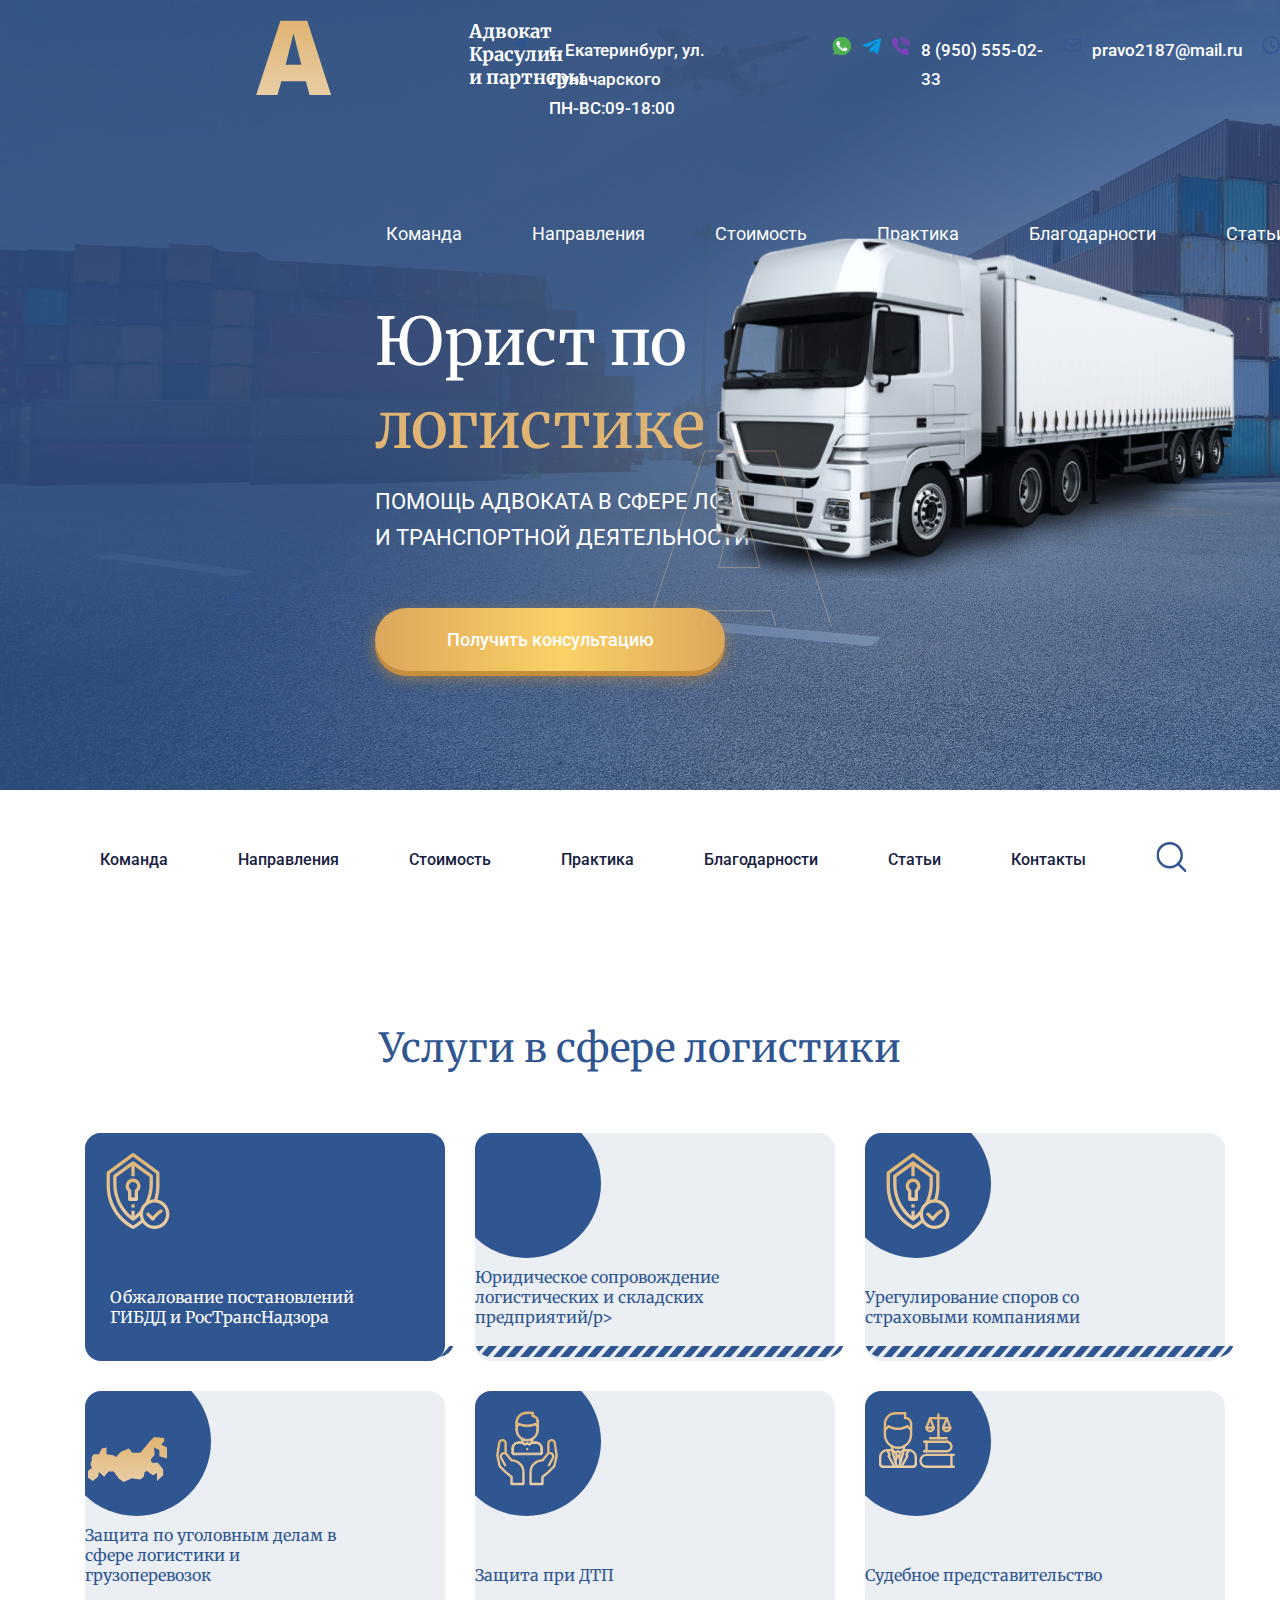
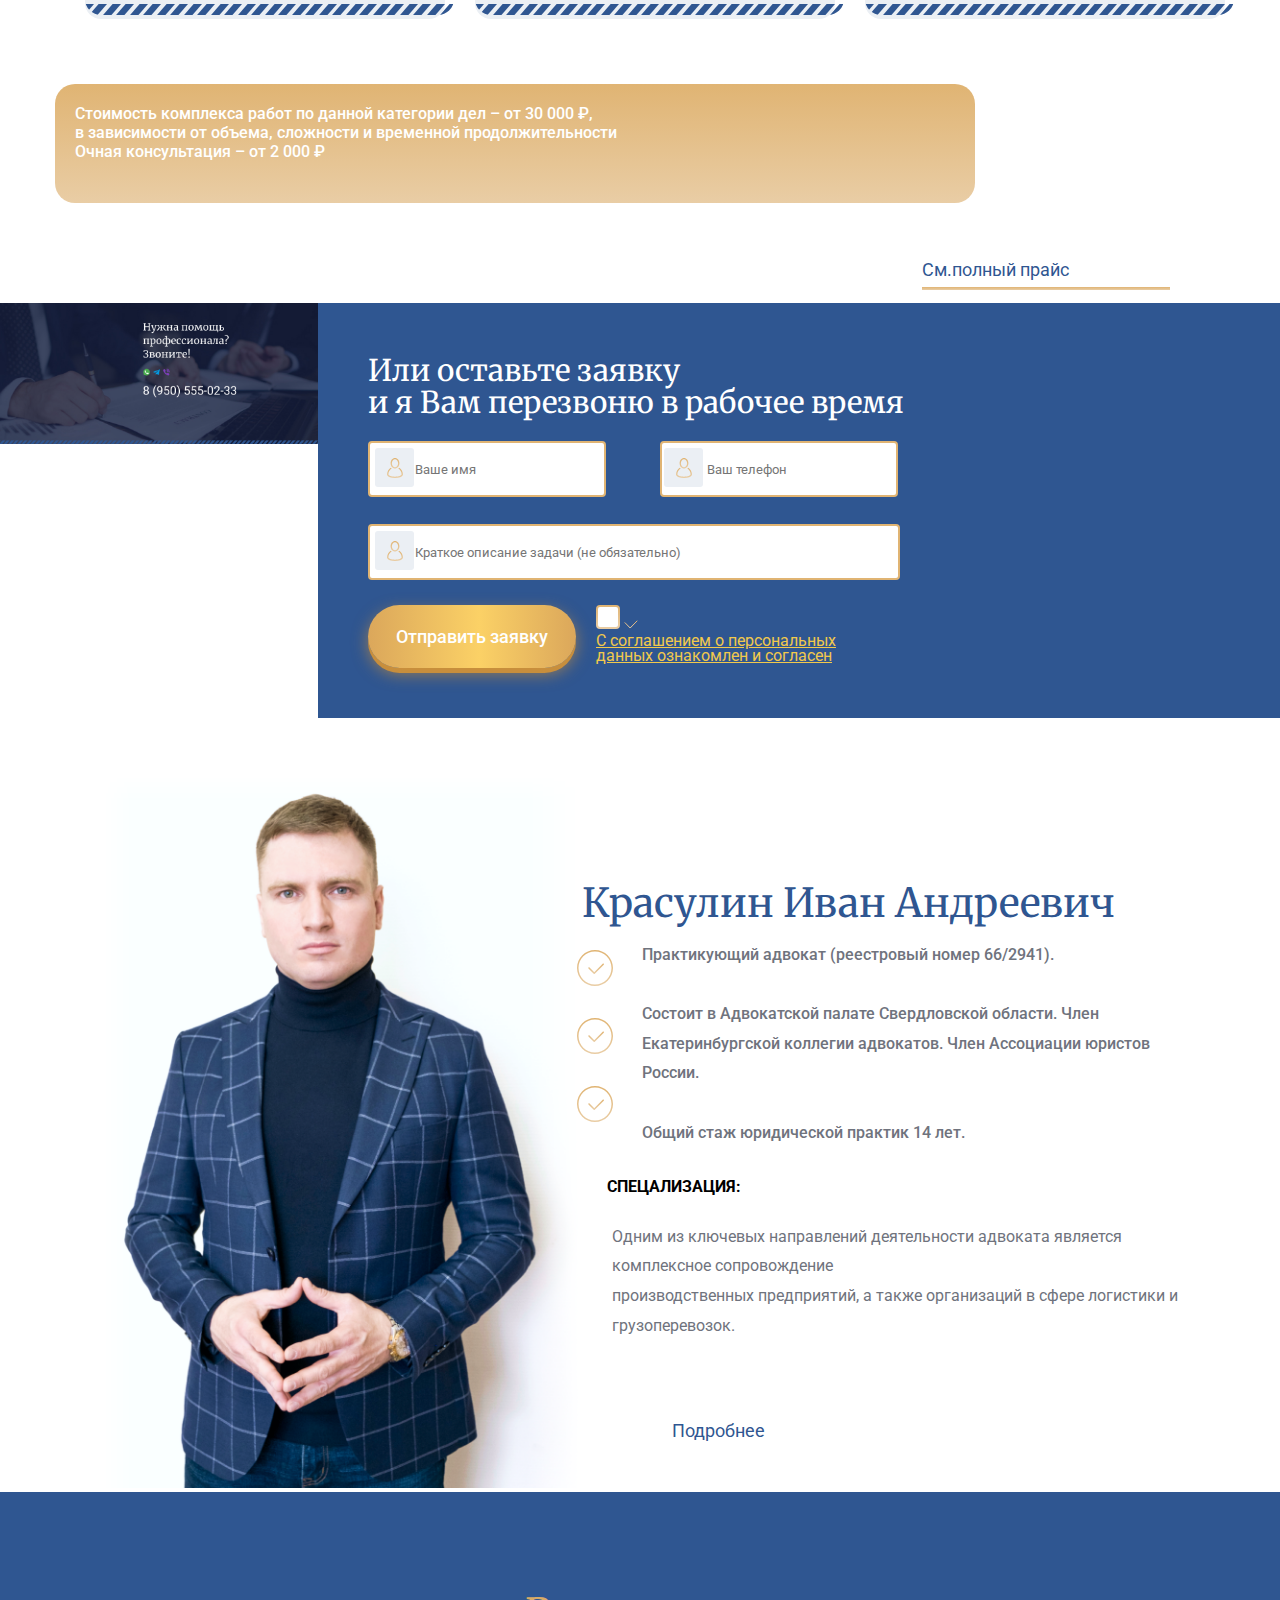
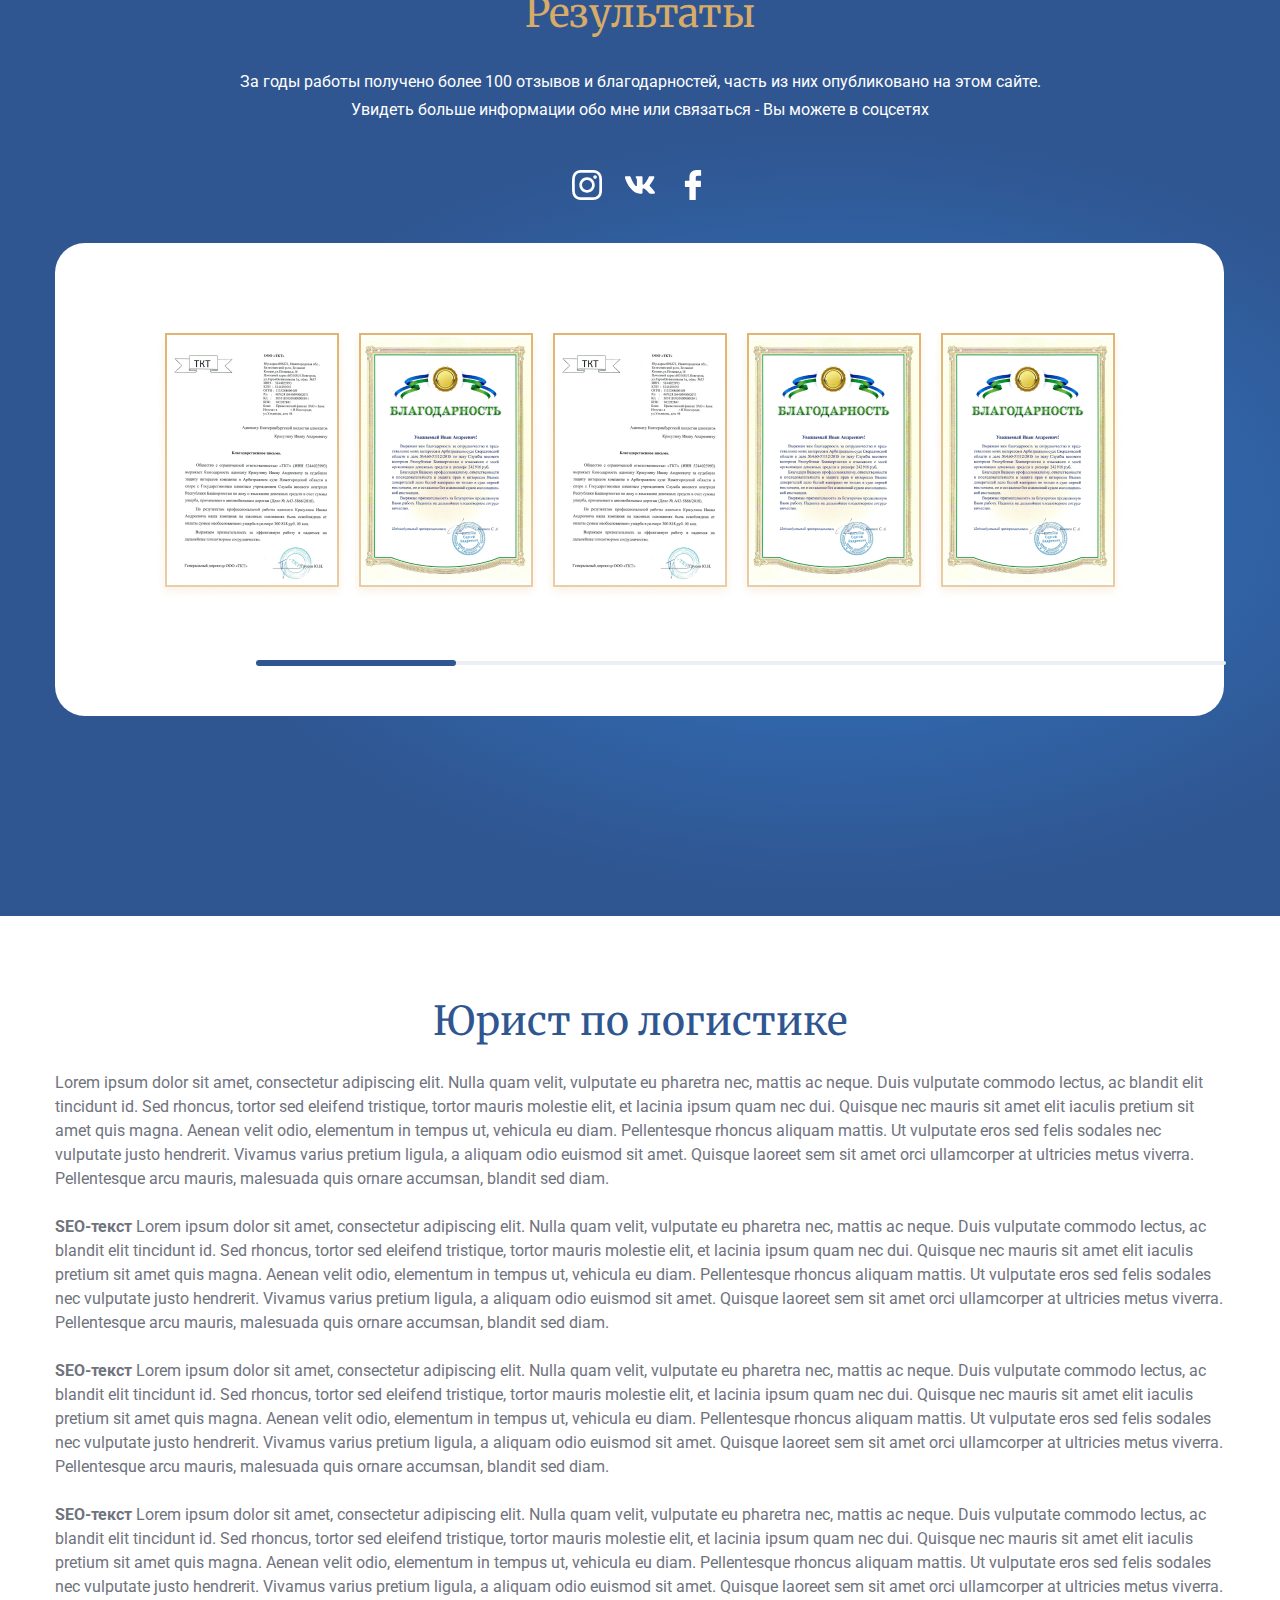
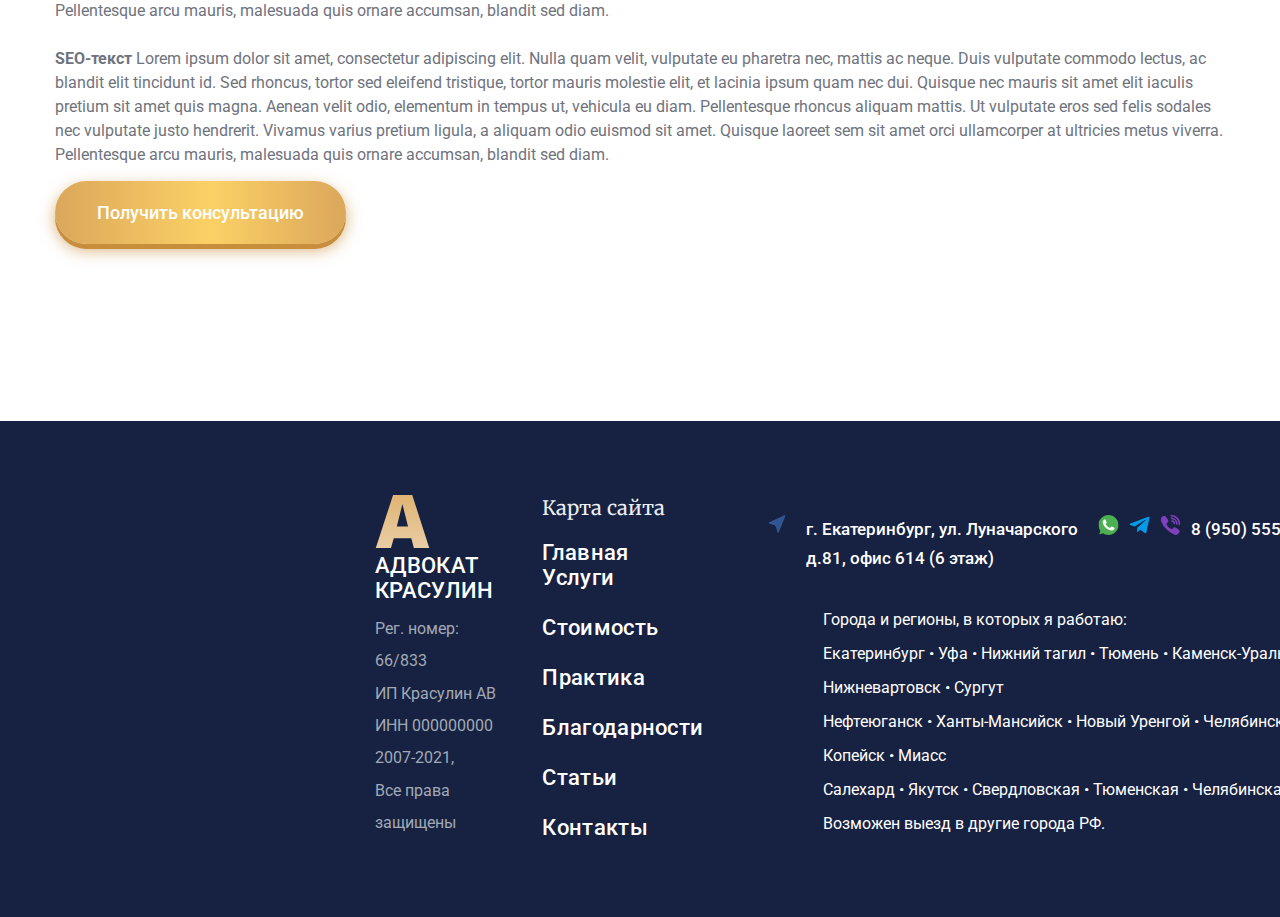
==== commit b6e41762: "new pages , styles" ====
--- a/src/pages/direction.html
+++ b/src/pages/direction.html
@@ -965,91 +965,84 @@
             <div class="call__right">
                 <h2 class="call__right-title">Или оставьте заявку <br>
                     и я Вам перезвоню в рабочее время</h2>
-                <svg class="call__right-form" width="531" height="139" viewBox="0 0 531 139" fill="none" xmlns="http://www.w3.org/2000/svg">
-                    <rect x="1" y="1" width="236" height="54" rx="3" fill="white" stroke="url(#paint0_linear_3398_540)" stroke-width="2"/>
-                    <rect x="9" y="9" width="39" height="39" rx="3" fill="#EBEFF4"/>
-                    <g clip-path="url(#clip0_3398_540)">
-                        <path d="M33.2075 28.6646C32.937 29.0052 32.6331 29.3196 32.2841 29.6034C34.2763 30.7462 35.6213 32.8946 35.6213 35.3513C35.6213 36.6787 32.7128 37.7186 28.9999 37.7186C25.287 37.7186 22.3785 36.6787 22.3785 35.3513C22.3785 32.8946 23.7234 30.7462 25.7157 29.6034C25.3667 29.3196 25.0628 29.0052 24.7923 28.6646C22.5737 30.0656 21.0969 32.5391 21.0969 35.3513C21.0969 36.2032 21.5634 37.3904 23.7858 38.2087C25.172 38.7191 27.0238 39.0002 28.9999 39.0002C30.9761 39.0002 32.8278 38.7191 34.2141 38.2087C36.4364 37.3904 36.9029 36.2032 36.9029 35.3513C36.9029 32.5391 35.4261 30.0656 33.2075 28.6646Z" fill="url(#paint1_linear_3398_540)"/>
-                        <path d="M28.9998 29.5088C31.4904 29.5088 33.4084 27.1013 33.4084 24.2544C33.4084 21.4063 31.4895 19 28.9998 19C26.5091 19 24.5912 21.4075 24.5912 24.2544C24.5912 27.1026 26.5101 29.5088 28.9998 29.5088ZM28.9998 20.2816C30.724 20.2816 32.1268 22.0638 32.1268 24.2544C32.1268 26.445 30.724 28.2272 28.9998 28.2272C27.2756 28.2272 25.8727 26.445 25.8727 24.2544C25.8727 22.0638 27.2756 20.2816 28.9998 20.2816Z" fill="url(#paint2_linear_3398_540)"/>
-                    </g>
-                    <path d="M59.1553 34V24.0469H62.4092C63.4893 24.0469 64.3005 24.2702 64.8428 24.7168C65.3896 25.1634 65.6631 25.8242 65.6631 26.6992C65.6631 27.1641 65.5309 27.5765 65.2666 27.9365C65.0023 28.292 64.6423 28.5677 64.1865 28.7637C64.7243 28.9141 65.1481 29.2012 65.458 29.625C65.7725 30.0443 65.9297 30.5456 65.9297 31.1289C65.9297 32.0221 65.6403 32.724 65.0615 33.2344C64.4827 33.7448 63.6647 34 62.6074 34H59.1553ZM60.4678 29.3447V32.9268H62.6348C63.2454 32.9268 63.7262 32.7695 64.0771 32.4551C64.4326 32.1361 64.6104 31.6986 64.6104 31.1426C64.6104 29.944 63.9587 29.3447 62.6553 29.3447H60.4678ZM60.4678 28.292H62.4502C63.0244 28.292 63.4824 28.1484 63.8242 27.8613C64.1706 27.5742 64.3438 27.1846 64.3438 26.6924C64.3438 26.1455 64.1842 25.749 63.8652 25.5029C63.5462 25.2523 63.0609 25.127 62.4092 25.127H60.4678V28.292ZM72.2461 34C72.1732 33.8542 72.1139 33.5944 72.0684 33.2207C71.4805 33.8314 70.7786 34.1367 69.9629 34.1367C69.2337 34.1367 68.6344 33.9316 68.165 33.5215C67.7002 33.1068 67.4678 32.5827 67.4678 31.9492C67.4678 31.179 67.7594 30.582 68.3428 30.1582C68.9307 29.7298 69.7555 29.5156 70.8174 29.5156H72.0479V28.9346C72.0479 28.4925 71.9157 28.1416 71.6514 27.8818C71.387 27.6175 70.9974 27.4854 70.4824 27.4854C70.0312 27.4854 69.653 27.5993 69.3477 27.8271C69.0423 28.055 68.8896 28.3307 68.8896 28.6543H67.6182C67.6182 28.2852 67.748 27.9297 68.0078 27.5879C68.2721 27.2415 68.6276 26.9681 69.0742 26.7676C69.5254 26.5671 70.0199 26.4668 70.5576 26.4668C71.4098 26.4668 72.0775 26.681 72.5605 27.1094C73.0436 27.5332 73.2943 28.1188 73.3125 28.8662V32.2705C73.3125 32.9495 73.3991 33.4896 73.5723 33.8906V34H72.2461ZM70.1475 33.0361C70.5439 33.0361 70.9199 32.9336 71.2754 32.7285C71.6309 32.5234 71.8883 32.2568 72.0479 31.9287V30.4111H71.0566C69.5072 30.4111 68.7324 30.8646 68.7324 31.7715C68.7324 32.168 68.8646 32.4779 69.1289 32.7012C69.3932 32.9245 69.7327 33.0361 70.1475 33.0361ZM76.6758 26.6035V32.9678H79.3828V26.6035H80.6475V32.9678H83.3477V26.6035H84.6191V34H75.4043V26.6035H76.6758ZM89.6846 34.1367C88.682 34.1367 87.8662 33.8086 87.2373 33.1523C86.6084 32.4915 86.2939 31.6097 86.2939 30.5068V30.2744C86.2939 29.5407 86.4329 28.8867 86.7109 28.3125C86.9935 27.7337 87.3854 27.2826 87.8867 26.959C88.3926 26.6309 88.9395 26.4668 89.5273 26.4668C90.4889 26.4668 91.2363 26.7835 91.7695 27.417C92.3027 28.0505 92.5693 28.9574 92.5693 30.1377V30.6641H87.5586C87.5768 31.3932 87.7887 31.9834 88.1943 32.4346C88.6045 32.8812 89.124 33.1045 89.7529 33.1045C90.1995 33.1045 90.5778 33.0133 90.8877 32.8311C91.1976 32.6488 91.4688 32.4072 91.7012 32.1064L92.4736 32.708C91.8538 33.6605 90.9242 34.1367 89.6846 34.1367ZM89.5273 27.5059C89.0169 27.5059 88.5885 27.6927 88.2422 28.0664C87.8958 28.4355 87.6816 28.9551 87.5996 29.625H91.3047V29.5293C91.2682 28.8867 91.0951 28.39 90.7852 28.0391C90.4753 27.6836 90.056 27.5059 89.5273 27.5059ZM102.297 26.6035H103.562V34H102.297V28.6064L98.8857 34H97.6211V26.6035H98.8857V32.0039L102.297 26.6035ZM109.851 32.3252L112.366 26.6035H113.945V34H112.681V28.6201L110.288 34H109.413L106.973 28.5039V34H105.708V26.6035H107.349L109.851 32.3252ZM121.636 26.6035V34H120.364V31.1221H118.457L116.714 34H115.347L117.206 30.9307C116.732 30.7575 116.368 30.4909 116.112 30.1309C115.862 29.7663 115.736 29.3424 115.736 28.8594C115.736 28.1849 115.989 27.6426 116.495 27.2324C117.001 26.8177 117.678 26.6081 118.525 26.6035H121.636ZM117.008 28.873C117.008 29.2331 117.131 29.5247 117.377 29.748C117.623 29.9668 117.949 30.0785 118.354 30.083H120.364V27.6289H118.546C118.076 27.6289 117.703 27.7451 117.425 27.9775C117.147 28.2054 117.008 28.5039 117.008 28.873Z" fill="#6F737D"/>
-                    <rect x="1" y="84" width="498" height="54" rx="3" fill="white" stroke="url(#paint3_linear_3398_540)" stroke-width="2"/>
-                    <rect x="9" y="92" width="39" height="39" rx="3" fill="#EBEFF4"/>
-                    <g clip-path="url(#clip1_3398_540)">
-                        <path d="M37.6944 102.64H25.0896C24.3685 102.64 23.7841 103.224 23.7841 103.945V107.47H25.0896V103.945H37.6944V111.926H35.5839V113.232H37.6944C38.4154 113.232 38.9999 112.647 38.9999 111.926V103.945C38.9999 103.224 38.4154 102.64 37.6944 102.64Z" fill="url(#paint4_linear_3398_540)"/>
-                        <path d="M32.9103 108.775H20.3055C19.5847 108.775 19 109.36 19 110.081V118.062C19 118.783 19.5845 119.367 20.3055 119.367H24.3237L25.6088 120.895C26.1306 121.516 27.0861 121.515 27.6071 120.895L28.8922 119.367H32.9103C33.3159 119.367 33.6783 119.182 33.9177 118.892C33.9311 118.876 33.944 118.86 33.9565 118.843C34.1194 118.625 34.2159 118.355 34.2159 118.062V110.081C34.2158 109.36 33.6314 108.775 32.9103 108.775ZM32.9103 118.062H28.2843L26.6079 120.055L24.9315 118.062H20.3055V110.081H32.9103V118.062Z" fill="url(#paint5_linear_3398_540)"/>
-                        <path d="M22.482 113.219H30.734C31.0945 113.219 31.3867 112.926 31.3867 112.566C31.3867 112.205 31.0945 111.913 30.734 111.913H22.482C22.1215 111.913 21.8292 112.205 21.8292 112.566C21.8292 112.926 22.1215 113.219 22.482 113.219Z" fill="url(#paint6_linear_3398_540)"/>
-                        <path d="M22.482 116.168H25.8599C26.2204 116.168 26.5127 115.876 26.5127 115.515C26.5127 115.155 26.2204 114.863 25.8599 114.863H22.482C22.1215 114.863 21.8292 115.155 21.8292 115.515C21.8292 115.876 22.1215 116.168 22.482 116.168Z" fill="url(#paint7_linear_3398_540)"/>
-                    </g>
-                    <path d="M61.7393 112.529H60.5293V117H59.2168V107.047H60.5293V111.436H61.5547L65.0342 107.047H66.668L62.8672 111.873L66.9482 117H65.3418L61.7393 112.529ZM74.0371 113.384C74.0371 114.509 73.7796 115.416 73.2646 116.104C72.7497 116.793 72.0524 117.137 71.1729 117.137C70.2751 117.137 69.5687 116.852 69.0537 116.282V119.844H67.7891V109.604H68.9443L69.0059 110.424C69.5208 109.786 70.2363 109.467 71.1523 109.467C72.041 109.467 72.7428 109.802 73.2578 110.472C73.7773 111.142 74.0371 112.074 74.0371 113.268V113.384ZM72.7725 113.24C72.7725 112.406 72.5947 111.748 72.2393 111.265C71.8838 110.782 71.3962 110.54 70.7764 110.54C70.0107 110.54 69.4365 110.88 69.0537 111.559V115.093C69.432 115.767 70.0107 116.104 70.79 116.104C71.3962 116.104 71.877 115.865 72.2324 115.387C72.5924 114.904 72.7725 114.188 72.7725 113.24ZM80.2168 117C80.1439 116.854 80.0846 116.594 80.0391 116.221C79.4512 116.831 78.7493 117.137 77.9336 117.137C77.2044 117.137 76.6051 116.932 76.1357 116.521C75.6709 116.107 75.4385 115.583 75.4385 114.949C75.4385 114.179 75.7301 113.582 76.3135 113.158C76.9014 112.73 77.7262 112.516 78.7881 112.516H80.0186V111.935C80.0186 111.493 79.8864 111.142 79.6221 110.882C79.3577 110.618 78.9681 110.485 78.4531 110.485C78.002 110.485 77.6237 110.599 77.3184 110.827C77.013 111.055 76.8604 111.331 76.8604 111.654H75.5889C75.5889 111.285 75.7188 110.93 75.9785 110.588C76.2428 110.242 76.5983 109.968 77.0449 109.768C77.4961 109.567 77.9906 109.467 78.5283 109.467C79.3805 109.467 80.0482 109.681 80.5312 110.109C81.0143 110.533 81.265 111.119 81.2832 111.866V115.271C81.2832 115.95 81.3698 116.49 81.543 116.891V117H80.2168ZM78.1182 116.036C78.5146 116.036 78.8906 115.934 79.2461 115.729C79.6016 115.523 79.859 115.257 80.0186 114.929V113.411H79.0273C77.4779 113.411 76.7031 113.865 76.7031 114.771C76.7031 115.168 76.8353 115.478 77.0996 115.701C77.3639 115.924 77.7035 116.036 78.1182 116.036ZM88.6523 110.629H86.1709V117H84.9062V110.629H82.4727V109.604H88.6523V110.629ZM92.1865 113.849H91.2637V117H89.9922V109.604H91.2637V112.734H92.0908L94.5791 109.604H96.1104L93.1846 113.158L96.3564 117H94.75L92.1865 113.849ZM96.958 113.233C96.958 112.509 97.0993 111.857 97.3818 111.278C97.6689 110.7 98.0654 110.253 98.5713 109.938C99.0817 109.624 99.6628 109.467 100.314 109.467C101.322 109.467 102.135 109.815 102.755 110.513C103.379 111.21 103.691 112.137 103.691 113.295V113.384C103.691 114.104 103.552 114.751 103.274 115.325C103.001 115.895 102.607 116.339 102.092 116.658C101.581 116.977 100.993 117.137 100.328 117.137C99.3255 117.137 98.512 116.788 97.8877 116.091C97.2679 115.394 96.958 114.471 96.958 113.322V113.233ZM98.2295 113.384C98.2295 114.204 98.4186 114.863 98.7969 115.359C99.1797 115.856 99.6901 116.104 100.328 116.104C100.971 116.104 101.481 115.854 101.859 115.353C102.238 114.847 102.427 114.14 102.427 113.233C102.427 112.422 102.233 111.766 101.846 111.265C101.463 110.759 100.952 110.506 100.314 110.506C99.6901 110.506 99.1865 110.754 98.8037 111.251C98.4209 111.748 98.2295 112.459 98.2295 113.384ZM108.347 117.137C107.344 117.137 106.528 116.809 105.899 116.152C105.271 115.492 104.956 114.61 104.956 113.507V113.274C104.956 112.541 105.095 111.887 105.373 111.312C105.656 110.734 106.048 110.283 106.549 109.959C107.055 109.631 107.602 109.467 108.189 109.467C109.151 109.467 109.898 109.784 110.432 110.417C110.965 111.05 111.231 111.957 111.231 113.138V113.664H106.221C106.239 114.393 106.451 114.983 106.856 115.435C107.267 115.881 107.786 116.104 108.415 116.104C108.862 116.104 109.24 116.013 109.55 115.831C109.86 115.649 110.131 115.407 110.363 115.106L111.136 115.708C110.516 116.66 109.586 117.137 108.347 117.137ZM108.189 110.506C107.679 110.506 107.251 110.693 106.904 111.066C106.558 111.436 106.344 111.955 106.262 112.625H109.967V112.529C109.93 111.887 109.757 111.39 109.447 111.039C109.137 110.684 108.718 110.506 108.189 110.506ZM115.839 113.233C115.839 112.509 115.98 111.857 116.263 111.278C116.55 110.7 116.946 110.253 117.452 109.938C117.963 109.624 118.544 109.467 119.195 109.467C120.202 109.467 121.016 109.815 121.636 110.513C122.26 111.21 122.572 112.137 122.572 113.295V113.384C122.572 114.104 122.433 114.751 122.155 115.325C121.882 115.895 121.488 116.339 120.973 116.658C120.462 116.977 119.874 117.137 119.209 117.137C118.206 117.137 117.393 116.788 116.769 116.091C116.149 115.394 115.839 114.471 115.839 113.322V113.233ZM117.11 113.384C117.11 114.204 117.299 114.863 117.678 115.359C118.061 115.856 118.571 116.104 119.209 116.104C119.852 116.104 120.362 115.854 120.74 115.353C121.118 114.847 121.308 114.14 121.308 113.233C121.308 112.422 121.114 111.766 120.727 111.265C120.344 110.759 119.833 110.506 119.195 110.506C118.571 110.506 118.067 110.754 117.685 111.251C117.302 111.748 117.11 112.459 117.11 113.384ZM130.208 117H128.943V110.649H125.539V117H124.268V109.604H130.208V117ZM137.023 109.604H138.288V117H137.023V111.606L133.612 117H132.348V109.604H133.612V115.004L137.023 109.604ZM143.285 116.104C143.736 116.104 144.131 115.968 144.468 115.694C144.805 115.421 144.992 115.079 145.028 114.669H146.225C146.202 115.093 146.056 115.496 145.787 115.879C145.518 116.262 145.158 116.567 144.707 116.795C144.26 117.023 143.786 117.137 143.285 117.137C142.278 117.137 141.476 116.802 140.879 116.132C140.286 115.457 139.99 114.537 139.99 113.37V113.158C139.99 112.438 140.122 111.798 140.387 111.237C140.651 110.677 141.029 110.242 141.521 109.932C142.018 109.622 142.604 109.467 143.278 109.467C144.108 109.467 144.796 109.715 145.343 110.212C145.894 110.709 146.188 111.354 146.225 112.146H145.028C144.992 111.668 144.81 111.276 144.481 110.971C144.158 110.661 143.757 110.506 143.278 110.506C142.636 110.506 142.137 110.738 141.781 111.203C141.43 111.663 141.255 112.331 141.255 113.206V113.445C141.255 114.298 141.43 114.954 141.781 115.414C142.132 115.874 142.633 116.104 143.285 116.104ZM152.213 117C152.14 116.854 152.081 116.594 152.035 116.221C151.447 116.831 150.745 117.137 149.93 117.137C149.201 117.137 148.601 116.932 148.132 116.521C147.667 116.107 147.435 115.583 147.435 114.949C147.435 114.179 147.726 113.582 148.31 113.158C148.897 112.73 149.722 112.516 150.784 112.516H152.015V111.935C152.015 111.493 151.882 111.142 151.618 110.882C151.354 110.618 150.964 110.485 150.449 110.485C149.998 110.485 149.62 110.599 149.314 110.827C149.009 111.055 148.856 111.331 148.856 111.654H147.585C147.585 111.285 147.715 110.93 147.975 110.588C148.239 110.242 148.594 109.968 149.041 109.768C149.492 109.567 149.987 109.467 150.524 109.467C151.377 109.467 152.044 109.681 152.527 110.109C153.01 110.533 153.261 111.119 153.279 111.866V115.271C153.279 115.95 153.366 116.49 153.539 116.891V117H152.213ZM150.114 116.036C150.511 116.036 150.887 115.934 151.242 115.729C151.598 115.523 151.855 115.257 152.015 114.929V113.411H151.023C149.474 113.411 148.699 113.865 148.699 114.771C148.699 115.168 148.831 115.478 149.096 115.701C149.36 115.924 149.7 116.036 150.114 116.036ZM161.305 117H160.04V113.842H156.643V117H155.371V109.604H156.643V112.81H160.04V109.604H161.305V117ZM168.127 109.604H169.392V117H168.127V111.606L164.716 117H163.451V109.604H164.716V115.004L168.127 109.604ZM174.491 117.137C173.489 117.137 172.673 116.809 172.044 116.152C171.415 115.492 171.101 114.61 171.101 113.507V113.274C171.101 112.541 171.24 111.887 171.518 111.312C171.8 110.734 172.192 110.283 172.693 109.959C173.199 109.631 173.746 109.467 174.334 109.467C175.296 109.467 176.043 109.784 176.576 110.417C177.109 111.05 177.376 111.957 177.376 113.138V113.664H172.365C172.383 114.393 172.595 114.983 173.001 115.435C173.411 115.881 173.931 116.104 174.56 116.104C175.006 116.104 175.384 116.013 175.694 115.831C176.004 115.649 176.275 115.407 176.508 115.106L177.28 115.708C176.66 116.66 175.731 117.137 174.491 117.137ZM174.334 110.506C173.824 110.506 173.395 110.693 173.049 111.066C172.702 111.436 172.488 111.955 172.406 112.625H176.111V112.529C176.075 111.887 175.902 111.39 175.592 111.039C175.282 110.684 174.863 110.506 174.334 110.506ZM186.386 111.627C186.386 111.281 186.254 111.007 185.989 110.807C185.725 110.602 185.363 110.499 184.902 110.499C184.456 110.499 184.082 110.615 183.781 110.848C183.485 111.08 183.337 111.354 183.337 111.668H182.079C182.079 111.025 182.348 110.499 182.886 110.089C183.424 109.679 184.096 109.474 184.902 109.474C185.768 109.474 186.443 109.66 186.926 110.034C187.409 110.403 187.65 110.932 187.65 111.62C187.65 111.953 187.55 112.258 187.35 112.536C187.149 112.814 186.864 113.035 186.495 113.199C187.356 113.491 187.787 114.065 187.787 114.922C187.787 115.601 187.525 116.139 187.001 116.535C186.477 116.932 185.777 117.13 184.902 117.13C184.05 117.13 183.346 116.923 182.79 116.508C182.239 116.089 181.963 115.523 181.963 114.812H183.221C183.221 115.173 183.38 115.482 183.699 115.742C184.023 115.997 184.424 116.125 184.902 116.125C185.385 116.125 185.775 116.013 186.071 115.79C186.368 115.567 186.516 115.277 186.516 114.922C186.516 114.507 186.39 114.211 186.14 114.033C185.894 113.851 185.508 113.76 184.984 113.76H183.72V112.693H185.094C185.955 112.671 186.386 112.315 186.386 111.627ZM193.994 117C193.921 116.854 193.862 116.594 193.816 116.221C193.229 116.831 192.527 117.137 191.711 117.137C190.982 117.137 190.382 116.932 189.913 116.521C189.448 116.107 189.216 115.583 189.216 114.949C189.216 114.179 189.507 113.582 190.091 113.158C190.679 112.73 191.504 112.516 192.565 112.516H193.796V111.935C193.796 111.493 193.664 111.142 193.399 110.882C193.135 110.618 192.745 110.485 192.23 110.485C191.779 110.485 191.401 110.599 191.096 110.827C190.79 111.055 190.638 111.331 190.638 111.654H189.366C189.366 111.285 189.496 110.93 189.756 110.588C190.02 110.242 190.376 109.968 190.822 109.768C191.273 109.567 191.768 109.467 192.306 109.467C193.158 109.467 193.826 109.681 194.309 110.109C194.792 110.533 195.042 111.119 195.061 111.866V115.271C195.061 115.95 195.147 116.49 195.32 116.891V117H193.994ZM191.896 116.036C192.292 116.036 192.668 115.934 193.023 115.729C193.379 115.523 193.636 115.257 193.796 114.929V113.411H192.805C191.255 113.411 190.48 113.865 190.48 114.771C190.48 115.168 190.613 115.478 190.877 115.701C191.141 115.924 191.481 116.036 191.896 116.036ZM196.981 115.968L197.419 115.428C197.911 114.79 198.191 113.833 198.26 112.557L198.376 109.604H203.141V115.968H204.091V119.174H202.826V117H197.665V119.174H196.4L196.407 115.968H196.981ZM198.479 115.968H201.876V110.772H199.6L199.524 112.536C199.447 114.008 199.098 115.152 198.479 115.968ZM210.059 117C209.986 116.854 209.926 116.594 209.881 116.221C209.293 116.831 208.591 117.137 207.775 117.137C207.046 117.137 206.447 116.932 205.978 116.521C205.513 116.107 205.28 115.583 205.28 114.949C205.28 114.179 205.572 113.582 206.155 113.158C206.743 112.73 207.568 112.516 208.63 112.516H209.86V111.935C209.86 111.493 209.728 111.142 209.464 110.882C209.2 110.618 208.81 110.485 208.295 110.485C207.844 110.485 207.465 110.599 207.16 110.827C206.855 111.055 206.702 111.331 206.702 111.654H205.431C205.431 111.285 205.561 110.93 205.82 110.588C206.085 110.242 206.44 109.968 206.887 109.768C207.338 109.567 207.832 109.467 208.37 109.467C209.222 109.467 209.89 109.681 210.373 110.109C210.856 110.533 211.107 111.119 211.125 111.866V115.271C211.125 115.95 211.212 116.49 211.385 116.891V117H210.059ZM207.96 116.036C208.356 116.036 208.732 115.934 209.088 115.729C209.443 115.523 209.701 115.257 209.86 114.929V113.411H208.869C207.32 113.411 206.545 113.865 206.545 114.771C206.545 115.168 206.677 115.478 206.941 115.701C207.206 115.924 207.545 116.036 207.96 116.036ZM218.692 117H217.421V114.32C216.865 114.466 216.295 114.539 215.712 114.539C214.787 114.539 214.08 114.302 213.593 113.828C213.11 113.354 212.864 112.68 212.854 111.805V109.597H214.119V111.846C214.142 112.949 214.673 113.5 215.712 113.5C216.295 113.5 216.865 113.427 217.421 113.281V109.604H218.692V117ZM225.508 109.604H226.772V117H225.508V111.606L222.097 117H220.832V109.604H222.097V115.004L225.508 109.604ZM232.228 112.96C232.228 111.93 232.364 110.941 232.638 109.993C232.916 109.045 233.328 108.184 233.875 107.409C234.422 106.634 234.989 106.088 235.577 105.769L235.837 106.603C235.172 107.113 234.625 107.892 234.196 108.94C233.772 109.989 233.54 111.162 233.499 112.461L233.492 113.042C233.492 114.801 233.813 116.328 234.456 117.622C234.843 118.397 235.304 119.003 235.837 119.44L235.577 120.213C234.971 119.876 234.392 119.311 233.841 118.518C232.765 116.968 232.228 115.116 232.228 112.96ZM243.104 117H241.839V113.842H238.441V117H237.17V109.604H238.441V112.81H241.839V109.604H243.104V117ZM248.21 117.137C247.207 117.137 246.392 116.809 245.763 116.152C245.134 115.492 244.819 114.61 244.819 113.507V113.274C244.819 112.541 244.958 111.887 245.236 111.312C245.519 110.734 245.911 110.283 246.412 109.959C246.918 109.631 247.465 109.467 248.053 109.467C249.014 109.467 249.762 109.784 250.295 110.417C250.828 111.05 251.095 111.957 251.095 113.138V113.664H246.084C246.102 114.393 246.314 114.983 246.72 115.435C247.13 115.881 247.649 116.104 248.278 116.104C248.725 116.104 249.103 116.013 249.413 115.831C249.723 115.649 249.994 115.407 250.227 115.106L250.999 115.708C250.379 116.66 249.45 117.137 248.21 117.137ZM248.053 110.506C247.542 110.506 247.114 110.693 246.768 111.066C246.421 111.436 246.207 111.955 246.125 112.625H249.83V112.529C249.794 111.887 249.62 111.39 249.311 111.039C249.001 110.684 248.581 110.506 248.053 110.506ZM255.702 113.233C255.702 112.509 255.843 111.857 256.126 111.278C256.413 110.7 256.81 110.253 257.315 109.938C257.826 109.624 258.407 109.467 259.059 109.467C260.066 109.467 260.879 109.815 261.499 110.513C262.123 111.21 262.436 112.137 262.436 113.295V113.384C262.436 114.104 262.297 114.751 262.019 115.325C261.745 115.895 261.351 116.339 260.836 116.658C260.326 116.977 259.738 117.137 259.072 117.137C258.07 117.137 257.256 116.788 256.632 116.091C256.012 115.394 255.702 114.471 255.702 113.322V113.233ZM256.974 113.384C256.974 114.204 257.163 114.863 257.541 115.359C257.924 115.856 258.434 116.104 259.072 116.104C259.715 116.104 260.225 115.854 260.604 115.353C260.982 114.847 261.171 114.14 261.171 113.233C261.171 112.422 260.977 111.766 260.59 111.265C260.207 110.759 259.697 110.506 259.059 110.506C258.434 110.506 257.931 110.754 257.548 111.251C257.165 111.748 256.974 112.459 256.974 113.384ZM267.269 110.027C268.198 110.027 268.941 110.34 269.497 110.964C270.058 111.584 270.338 112.402 270.338 113.418V113.534C270.338 114.231 270.203 114.856 269.935 115.407C269.666 115.954 269.278 116.38 268.772 116.686C268.271 116.986 267.692 117.137 267.036 117.137C266.043 117.137 265.243 116.806 264.637 116.146C264.031 115.48 263.728 114.589 263.728 113.473V112.857C263.728 111.303 264.015 110.068 264.589 109.152C265.168 108.236 266.02 107.678 267.146 107.478C267.784 107.364 268.214 107.225 268.438 107.061C268.661 106.896 268.772 106.671 268.772 106.384H269.812C269.812 106.953 269.682 107.398 269.422 107.717C269.167 108.036 268.757 108.261 268.191 108.394L267.248 108.605C266.496 108.783 265.931 109.084 265.553 109.508C265.179 109.927 264.935 110.488 264.821 111.189C265.491 110.415 266.307 110.027 267.269 110.027ZM267.022 111.066C266.403 111.066 265.91 111.276 265.546 111.695C265.181 112.11 264.999 112.687 264.999 113.425V113.534C264.999 114.327 265.181 114.956 265.546 115.421C265.915 115.881 266.412 116.111 267.036 116.111C267.665 116.111 268.162 115.879 268.526 115.414C268.891 114.949 269.073 114.27 269.073 113.377C269.073 112.68 268.889 112.121 268.52 111.702C268.155 111.278 267.656 111.066 267.022 111.066ZM277.413 109.604V117H276.142V114.122H274.234L272.491 117H271.124L272.983 113.931C272.509 113.757 272.145 113.491 271.89 113.131C271.639 112.766 271.514 112.342 271.514 111.859C271.514 111.185 271.767 110.643 272.272 110.232C272.778 109.818 273.455 109.608 274.303 109.604H277.413ZM272.785 111.873C272.785 112.233 272.908 112.525 273.154 112.748C273.4 112.967 273.726 113.078 274.132 113.083H276.142V110.629H274.323C273.854 110.629 273.48 110.745 273.202 110.978C272.924 111.205 272.785 111.504 272.785 111.873ZM283.511 111.627C283.511 111.281 283.379 111.007 283.114 110.807C282.85 110.602 282.488 110.499 282.027 110.499C281.581 110.499 281.207 110.615 280.906 110.848C280.61 111.08 280.462 111.354 280.462 111.668H279.204C279.204 111.025 279.473 110.499 280.011 110.089C280.549 109.679 281.221 109.474 282.027 109.474C282.893 109.474 283.568 109.66 284.051 110.034C284.534 110.403 284.775 110.932 284.775 111.62C284.775 111.953 284.675 112.258 284.475 112.536C284.274 112.814 283.989 113.035 283.62 113.199C284.481 113.491 284.912 114.065 284.912 114.922C284.912 115.601 284.65 116.139 284.126 116.535C283.602 116.932 282.902 117.13 282.027 117.13C281.175 117.13 280.471 116.923 279.915 116.508C279.364 116.089 279.088 115.523 279.088 114.812H280.346C280.346 115.173 280.505 115.482 280.824 115.742C281.148 115.997 281.549 116.125 282.027 116.125C282.51 116.125 282.9 116.013 283.196 115.79C283.493 115.567 283.641 115.277 283.641 114.922C283.641 114.507 283.515 114.211 283.265 114.033C283.019 113.851 282.633 113.76 282.109 113.76H280.845V112.693H282.219C283.08 112.671 283.511 112.315 283.511 111.627ZM291.119 117C291.046 116.854 290.987 116.594 290.941 116.221C290.354 116.831 289.652 117.137 288.836 117.137C288.107 117.137 287.507 116.932 287.038 116.521C286.573 116.107 286.341 115.583 286.341 114.949C286.341 114.179 286.632 113.582 287.216 113.158C287.804 112.73 288.629 112.516 289.69 112.516H290.921V111.935C290.921 111.493 290.789 111.142 290.524 110.882C290.26 110.618 289.87 110.485 289.355 110.485C288.904 110.485 288.526 110.599 288.221 110.827C287.915 111.055 287.763 111.331 287.763 111.654H286.491C286.491 111.285 286.621 110.93 286.881 110.588C287.145 110.242 287.501 109.968 287.947 109.768C288.398 109.567 288.893 109.467 289.431 109.467C290.283 109.467 290.951 109.681 291.434 110.109C291.917 110.533 292.167 111.119 292.186 111.866V115.271C292.186 115.95 292.272 116.49 292.445 116.891V117H291.119ZM289.021 116.036C289.417 116.036 289.793 115.934 290.148 115.729C290.504 115.523 290.761 115.257 290.921 114.929V113.411H289.93C288.38 113.411 287.605 113.865 287.605 114.771C287.605 115.168 287.738 115.478 288.002 115.701C288.266 115.924 288.606 116.036 289.021 116.036ZM299.555 110.629H297.073V117H295.809V110.629H293.375V109.604H299.555V110.629ZM303.308 117.137C302.305 117.137 301.489 116.809 300.86 116.152C300.231 115.492 299.917 114.61 299.917 113.507V113.274C299.917 112.541 300.056 111.887 300.334 111.312C300.617 110.734 301.008 110.283 301.51 109.959C302.016 109.631 302.562 109.467 303.15 109.467C304.112 109.467 304.859 109.784 305.393 110.417C305.926 111.05 306.192 111.957 306.192 113.138V113.664H301.182C301.2 114.393 301.412 114.983 301.817 115.435C302.228 115.881 302.747 116.104 303.376 116.104C303.823 116.104 304.201 116.013 304.511 115.831C304.821 115.649 305.092 115.407 305.324 115.106L306.097 115.708C305.477 116.66 304.547 117.137 303.308 117.137ZM303.15 110.506C302.64 110.506 302.212 110.693 301.865 111.066C301.519 111.436 301.305 111.955 301.223 112.625H304.928V112.529C304.891 111.887 304.718 111.39 304.408 111.039C304.098 110.684 303.679 110.506 303.15 110.506ZM313.726 109.604V117H312.454V110.649H309.938L309.788 113.418C309.706 114.689 309.492 115.599 309.146 116.146C308.804 116.692 308.259 116.977 307.512 117H307.006V115.886L307.368 115.858C307.778 115.813 308.072 115.576 308.25 115.147C308.428 114.719 308.542 113.926 308.592 112.769L308.729 109.604H313.726ZM317.137 112.153H319.058C319.896 112.162 320.559 112.381 321.047 112.81C321.535 113.238 321.778 113.819 321.778 114.553C321.778 115.291 321.528 115.883 321.026 116.33C320.525 116.777 319.851 117 319.003 117H315.872V109.604H317.137V112.153ZM317.137 113.186V115.968H319.017C319.491 115.968 319.857 115.847 320.117 115.605C320.377 115.359 320.507 115.024 320.507 114.601C320.507 114.19 320.379 113.855 320.124 113.596C319.873 113.331 319.52 113.195 319.064 113.186H317.137ZM329.4 117H328.136V113.842H324.738V117H323.467V109.604H324.738V112.81H328.136V109.604H329.4V117ZM331.103 113.233C331.103 112.509 331.244 111.857 331.526 111.278C331.813 110.7 332.21 110.253 332.716 109.938C333.226 109.624 333.807 109.467 334.459 109.467C335.466 109.467 336.28 109.815 336.899 110.513C337.524 111.21 337.836 112.137 337.836 113.295V113.384C337.836 114.104 337.697 114.751 337.419 115.325C337.146 115.895 336.751 116.339 336.236 116.658C335.726 116.977 335.138 117.137 334.473 117.137C333.47 117.137 332.657 116.788 332.032 116.091C331.412 115.394 331.103 114.471 331.103 113.322V113.233ZM332.374 113.384C332.374 114.204 332.563 114.863 332.941 115.359C333.324 115.856 333.835 116.104 334.473 116.104C335.115 116.104 335.626 115.854 336.004 115.353C336.382 114.847 336.571 114.14 336.571 113.233C336.571 112.422 336.378 111.766 335.99 111.265C335.607 110.759 335.097 110.506 334.459 110.506C333.835 110.506 333.331 110.754 332.948 111.251C332.565 111.748 332.374 112.459 332.374 113.384ZM342.341 113.028C342.341 114.045 342.206 115.02 341.938 115.954C341.673 116.884 341.265 117.743 340.714 118.531C340.167 119.32 339.593 119.88 338.991 120.213L338.725 119.44C339.426 118.903 339.989 118.069 340.413 116.938C340.841 115.804 341.06 114.546 341.069 113.165V112.946C341.069 111.989 340.969 111.101 340.769 110.28C340.568 109.455 340.288 108.717 339.928 108.065C339.572 107.414 339.171 106.906 338.725 106.541L338.991 105.769C339.593 106.101 340.165 106.657 340.707 107.437C341.254 108.216 341.662 109.075 341.931 110.014C342.204 110.952 342.341 111.957 342.341 113.028Z" fill="#6F737D"/>
-                    <rect x="262" y="1" width="236" height="54" rx="3" fill="white" stroke="url(#paint8_linear_3398_540)" stroke-width="2"/>
-                    <rect x="270" y="9" width="39" height="39" rx="3" fill="#EBEFF4"/>
-                    <path d="M323.703 29.3447H321.181L321.167 28.2852H323.457C323.835 28.2852 324.166 28.2214 324.448 28.0938C324.731 27.9661 324.95 27.7839 325.104 27.5469C325.264 27.3053 325.344 27.0182 325.344 26.6855C325.344 26.321 325.273 26.0247 325.132 25.7969C324.995 25.5645 324.783 25.3958 324.496 25.291C324.214 25.1816 323.854 25.127 323.416 25.127H321.475V34H320.155V24.0469H323.416C323.926 24.0469 324.382 24.0993 324.783 24.2041C325.184 24.3044 325.524 24.4639 325.802 24.6826C326.084 24.8968 326.299 25.1702 326.444 25.5029C326.59 25.8356 326.663 26.2344 326.663 26.6992C326.663 27.1094 326.558 27.4808 326.349 27.8135C326.139 28.1416 325.847 28.4105 325.474 28.6201C325.104 28.8298 324.672 28.9642 324.175 29.0234L323.703 29.3447ZM323.642 34H320.661L321.406 32.9268H323.642C324.061 32.9268 324.416 32.8538 324.708 32.708C325.004 32.5622 325.23 32.3571 325.385 32.0928C325.54 31.8239 325.617 31.5072 325.617 31.1426C325.617 30.7734 325.551 30.4544 325.419 30.1855C325.287 29.9167 325.079 29.7093 324.797 29.5635C324.514 29.4176 324.15 29.3447 323.703 29.3447H321.823L321.837 28.2852H324.407L324.688 28.668C325.166 28.709 325.572 28.8457 325.904 29.0781C326.237 29.306 326.49 29.5977 326.663 29.9531C326.841 30.3086 326.93 30.7005 326.93 31.1289C326.93 31.7487 326.793 32.2728 326.52 32.7012C326.251 33.125 325.87 33.4486 325.378 33.6719C324.886 33.8906 324.307 34 323.642 34ZM333.048 32.7354V28.9277C333.048 28.6361 332.989 28.3831 332.87 28.1689C332.756 27.9502 332.583 27.7816 332.351 27.6631C332.118 27.5446 331.831 27.4854 331.489 27.4854C331.17 27.4854 330.89 27.54 330.648 27.6494C330.411 27.7588 330.225 27.9023 330.088 28.0801C329.956 28.2578 329.89 28.4492 329.89 28.6543H328.625C328.625 28.39 328.693 28.1279 328.83 27.8682C328.967 27.6084 329.163 27.3737 329.418 27.1641C329.678 26.9499 329.988 26.7812 330.348 26.6582C330.712 26.5306 331.118 26.4668 331.564 26.4668C332.102 26.4668 332.576 26.5579 332.986 26.7402C333.401 26.9225 333.725 27.1982 333.957 27.5674C334.194 27.932 334.312 28.39 334.312 28.9414V32.3867C334.312 32.6328 334.333 32.8949 334.374 33.1729C334.42 33.4508 334.486 33.6901 334.572 33.8906V34H333.253C333.189 33.8542 333.139 33.6605 333.103 33.4189C333.066 33.1729 333.048 32.945 333.048 32.7354ZM333.267 29.5156L333.28 30.4043H332.002C331.642 30.4043 331.321 30.4339 331.038 30.4932C330.756 30.5479 330.519 30.6322 330.327 30.7461C330.136 30.86 329.99 31.0036 329.89 31.1768C329.789 31.3454 329.739 31.5436 329.739 31.7715C329.739 32.0039 329.792 32.2158 329.896 32.4072C330.001 32.5986 330.159 32.7513 330.368 32.8652C330.582 32.9746 330.844 33.0293 331.154 33.0293C331.542 33.0293 331.883 32.9473 332.18 32.7832C332.476 32.6191 332.711 32.4186 332.884 32.1816C333.062 31.9447 333.157 31.7145 333.171 31.4912L333.711 32.0996C333.679 32.291 333.592 32.5029 333.451 32.7354C333.31 32.9678 333.121 33.1911 332.884 33.4053C332.651 33.6149 332.373 33.7904 332.05 33.9316C331.731 34.0684 331.371 34.1367 330.97 34.1367C330.468 34.1367 330.029 34.0387 329.65 33.8428C329.277 33.6468 328.985 33.3848 328.775 33.0566C328.57 32.724 328.468 32.3525 328.468 31.9424C328.468 31.5459 328.545 31.1973 328.7 30.8965C328.855 30.5911 329.078 30.3382 329.37 30.1377C329.662 29.9326 330.013 29.7777 330.423 29.6729C330.833 29.568 331.291 29.5156 331.797 29.5156H333.267ZM336.411 26.6035H337.676V32.9609H340.383V26.6035H341.654V32.9609H344.354V26.6035H345.619V34H336.411V26.6035ZM354.123 26.6035V34H352.852V26.6035H354.123ZM356.604 26.6035V27.6289H350.418V26.6035H356.604ZM360.371 34.1367C359.856 34.1367 359.389 34.0501 358.97 33.877C358.555 33.6992 358.197 33.4508 357.896 33.1318C357.6 32.8128 357.372 32.4346 357.213 31.9971C357.053 31.5596 356.974 31.0811 356.974 30.5615V30.2744C356.974 29.6729 357.062 29.1374 357.24 28.668C357.418 28.194 357.66 27.793 357.965 27.4648C358.27 27.1367 358.617 26.8883 359.004 26.7197C359.391 26.5511 359.792 26.4668 360.207 26.4668C360.736 26.4668 361.191 26.5579 361.574 26.7402C361.962 26.9225 362.278 27.1777 362.524 27.5059C362.771 27.8294 362.953 28.2122 363.071 28.6543C363.19 29.0918 363.249 29.5703 363.249 30.0898V30.6572H357.726V29.625H361.984V29.5293C361.966 29.2012 361.898 28.8822 361.779 28.5723C361.665 28.2624 361.483 28.0072 361.232 27.8066C360.982 27.6061 360.64 27.5059 360.207 27.5059C359.92 27.5059 359.656 27.5674 359.414 27.6904C359.173 27.8089 358.965 27.9867 358.792 28.2236C358.619 28.4606 358.484 28.75 358.389 29.0918C358.293 29.4336 358.245 29.8278 358.245 30.2744V30.5615C358.245 30.9124 358.293 31.2428 358.389 31.5527C358.489 31.8581 358.632 32.127 358.819 32.3594C359.011 32.5918 359.241 32.7741 359.51 32.9062C359.783 33.0384 360.093 33.1045 360.439 33.1045C360.886 33.1045 361.264 33.0133 361.574 32.8311C361.884 32.6488 362.155 32.4049 362.388 32.0996L363.153 32.708C362.994 32.9495 362.791 33.1797 362.545 33.3984C362.299 33.6172 361.996 33.7949 361.636 33.9316C361.28 34.0684 360.859 34.1367 360.371 34.1367ZM369.668 26.6035V27.6494H366.093V26.6035H369.668ZM370.782 26.6035V34H369.518V26.6035H370.782ZM365.785 26.6035H367.057L366.865 30.1719C366.833 30.7233 366.781 31.2109 366.708 31.6348C366.64 32.054 366.544 32.4141 366.421 32.7148C366.302 33.0156 366.152 33.2617 365.97 33.4531C365.792 33.64 365.578 33.779 365.327 33.8701C365.076 33.9567 364.787 34 364.459 34H364.062V32.8857L364.336 32.8652C364.532 32.8516 364.698 32.806 364.835 32.7285C364.976 32.651 365.095 32.5371 365.19 32.3867C365.286 32.2318 365.364 32.0335 365.423 31.792C365.487 31.5505 365.535 31.2633 365.566 30.9307C365.603 30.598 365.63 30.2106 365.648 29.7686L365.785 26.6035ZM375.889 34.1367C375.374 34.1367 374.907 34.0501 374.487 33.877C374.073 33.6992 373.715 33.4508 373.414 33.1318C373.118 32.8128 372.89 32.4346 372.73 31.9971C372.571 31.5596 372.491 31.0811 372.491 30.5615V30.2744C372.491 29.6729 372.58 29.1374 372.758 28.668C372.936 28.194 373.177 27.793 373.482 27.4648C373.788 27.1367 374.134 26.8883 374.521 26.7197C374.909 26.5511 375.31 26.4668 375.725 26.4668C376.253 26.4668 376.709 26.5579 377.092 26.7402C377.479 26.9225 377.796 27.1777 378.042 27.5059C378.288 27.8294 378.47 28.2122 378.589 28.6543C378.707 29.0918 378.767 29.5703 378.767 30.0898V30.6572H373.243V29.625H377.502V29.5293C377.484 29.2012 377.415 28.8822 377.297 28.5723C377.183 28.2624 377.001 28.0072 376.75 27.8066C376.499 27.6061 376.158 27.5059 375.725 27.5059C375.438 27.5059 375.173 27.5674 374.932 27.6904C374.69 27.8089 374.483 27.9867 374.31 28.2236C374.136 28.4606 374.002 28.75 373.906 29.0918C373.811 29.4336 373.763 29.8278 373.763 30.2744V30.5615C373.763 30.9124 373.811 31.2428 373.906 31.5527C374.007 31.8581 374.15 32.127 374.337 32.3594C374.528 32.5918 374.758 32.7741 375.027 32.9062C375.301 33.0384 375.611 33.1045 375.957 33.1045C376.404 33.1045 376.782 33.0133 377.092 32.8311C377.402 32.6488 377.673 32.4049 377.905 32.0996L378.671 32.708C378.511 32.9495 378.309 33.1797 378.062 33.3984C377.816 33.6172 377.513 33.7949 377.153 33.9316C376.798 34.0684 376.376 34.1367 375.889 34.1367ZM388.747 30.4316V30.5752C388.747 31.0947 388.69 31.5732 388.576 32.0107C388.462 32.4437 388.291 32.8197 388.063 33.1387C387.84 33.4577 387.562 33.7061 387.229 33.8838C386.897 34.057 386.512 34.1436 386.074 34.1436C385.714 34.1436 385.397 34.0957 385.124 34C384.851 33.8997 384.618 33.7562 384.427 33.5693C384.24 33.3825 384.09 33.1592 383.976 32.8994C383.866 32.6351 383.791 32.3389 383.75 32.0107V28.7295C383.791 28.3786 383.866 28.0641 383.976 27.7861C384.09 27.5081 384.24 27.2712 384.427 27.0752C384.618 26.8792 384.848 26.7288 385.117 26.624C385.386 26.5192 385.701 26.4668 386.061 26.4668C386.416 26.4668 386.735 26.5306 387.018 26.6582C387.305 26.7812 387.555 26.959 387.77 27.1914C387.988 27.4238 388.168 27.7041 388.31 28.0322C388.455 28.3558 388.565 28.7204 388.638 29.126C388.711 29.5316 388.747 29.9668 388.747 30.4316ZM387.482 30.5752V30.4316C387.482 30.1126 387.46 29.8096 387.414 29.5225C387.373 29.2308 387.307 28.9642 387.216 28.7227C387.129 28.4766 387.015 28.2624 386.874 28.0801C386.733 27.8978 386.562 27.7565 386.361 27.6562C386.165 27.556 385.94 27.5059 385.685 27.5059C385.411 27.5059 385.183 27.54 385.001 27.6084C384.823 27.6768 384.684 27.7679 384.584 27.8818C384.484 27.9912 384.411 28.1074 384.365 28.2305V32.5166C384.42 32.6169 384.5 32.7126 384.604 32.8037C384.709 32.8903 384.851 32.9632 385.028 33.0225C385.206 33.0771 385.429 33.1045 385.698 33.1045C386.017 33.1045 386.288 33.0407 386.512 32.9131C386.74 32.7809 386.924 32.5986 387.065 32.3662C387.211 32.1338 387.316 31.8649 387.38 31.5596C387.448 31.2542 387.482 30.9261 387.482 30.5752ZM379.963 30.5752V30.4316C379.963 29.9668 379.999 29.5316 380.072 29.126C380.145 28.7204 380.255 28.3558 380.4 28.0322C380.546 27.7041 380.726 27.4238 380.94 27.1914C381.159 26.959 381.41 26.7812 381.692 26.6582C381.979 26.5306 382.301 26.4668 382.656 26.4668C383.007 26.4668 383.312 26.5192 383.572 26.624C383.837 26.7288 384.06 26.8792 384.242 27.0752C384.424 27.2712 384.57 27.5081 384.68 27.7861C384.789 28.0641 384.867 28.3786 384.912 28.7295V31.8809C384.871 32.2272 384.796 32.5394 384.687 32.8174C384.577 33.0954 384.431 33.3346 384.249 33.5352C384.067 33.7311 383.841 33.8815 383.572 33.9863C383.308 34.0911 382.998 34.1436 382.643 34.1436C382.205 34.1436 381.82 34.057 381.487 33.8838C381.155 33.7061 380.874 33.4577 380.646 33.1387C380.423 32.8197 380.252 32.4437 380.134 32.0107C380.02 31.5732 379.963 31.0947 379.963 30.5752ZM381.234 30.4316V30.5752C381.234 30.9261 381.264 31.2542 381.323 31.5596C381.387 31.8649 381.485 32.1338 381.617 32.3662C381.754 32.5986 381.932 32.7809 382.15 32.9131C382.369 33.0407 382.638 33.1045 382.957 33.1045C383.23 33.1045 383.456 33.0703 383.634 33.002C383.812 32.9336 383.953 32.8447 384.058 32.7354C384.162 32.626 384.242 32.512 384.297 32.3936V28.2305C384.251 28.1074 384.176 27.9912 384.071 27.8818C383.971 27.7679 383.832 27.6768 383.654 27.6084C383.477 27.54 383.249 27.5059 382.971 27.5059C382.652 27.5059 382.381 27.5833 382.157 27.7383C381.934 27.8932 381.754 28.1051 381.617 28.374C381.485 28.6429 381.387 28.9551 381.323 29.3105C381.264 29.6615 381.234 30.0352 381.234 30.4316ZM383.668 36.8438V23.5H384.939V36.8438H383.668ZM390.066 30.3838V30.2266C390.066 29.6934 390.144 29.1989 390.299 28.7432C390.454 28.2829 390.677 27.8841 390.969 27.5469C391.26 27.2051 391.614 26.9408 392.028 26.7539C392.443 26.5625 392.908 26.4668 393.423 26.4668C393.942 26.4668 394.41 26.5625 394.824 26.7539C395.243 26.9408 395.599 27.2051 395.891 27.5469C396.187 27.8841 396.412 28.2829 396.567 28.7432C396.722 29.1989 396.8 29.6934 396.8 30.2266V30.3838C396.8 30.917 396.722 31.4115 396.567 31.8672C396.412 32.3229 396.187 32.7217 395.891 33.0635C395.599 33.4007 395.246 33.665 394.831 33.8564C394.421 34.0433 393.956 34.1367 393.437 34.1367C392.917 34.1367 392.45 34.0433 392.035 33.8564C391.62 33.665 391.265 33.4007 390.969 33.0635C390.677 32.7217 390.454 32.3229 390.299 31.8672C390.144 31.4115 390.066 30.917 390.066 30.3838ZM391.331 30.2266V30.3838C391.331 30.7529 391.374 31.1016 391.461 31.4297C391.548 31.7533 391.677 32.0404 391.851 32.291C392.028 32.5417 392.249 32.7399 392.514 32.8857C392.778 33.027 393.086 33.0977 393.437 33.0977C393.783 33.0977 394.086 33.027 394.346 32.8857C394.61 32.7399 394.829 32.5417 395.002 32.291C395.175 32.0404 395.305 31.7533 395.392 31.4297C395.483 31.1016 395.528 30.7529 395.528 30.3838V30.2266C395.528 29.862 395.483 29.5179 395.392 29.1943C395.305 28.8662 395.173 28.5768 394.995 28.3262C394.822 28.071 394.603 27.8704 394.339 27.7246C394.079 27.5788 393.774 27.5059 393.423 27.5059C393.076 27.5059 392.771 27.5788 392.507 27.7246C392.247 27.8704 392.028 28.071 391.851 28.3262C391.677 28.5768 391.548 28.8662 391.461 29.1943C391.374 29.5179 391.331 29.862 391.331 30.2266ZM403.403 29.8096V30.835H399.493V29.8096H403.403ZM399.76 26.6035V34H398.495V26.6035H399.76ZM404.429 26.6035V34H403.157V26.6035H404.429Z" fill="#6F737D"/>
-                    <g clip-path="url(#clip2_3398_540)">
-                        <path d="M299.424 34.9931L296.534 32.1012C296.145 31.715 295.626 31.5022 295.07 31.5022C294.492 31.5022 293.946 31.7298 293.533 32.1427L292.408 33.2677C291.534 32.7817 290.372 32.1133 289.165 30.9067C287.96 29.7011 287.292 28.5424 286.803 27.6633L287.929 26.5379C288.767 25.6988 288.784 24.3525 287.968 23.5371L285.078 20.6469C284.69 20.2587 284.171 20.0449 283.614 20.0449C283.049 20.0449 282.514 20.2625 282.104 20.6586C281.855 20.8585 280.61 21.958 280.146 24.2257C279.496 27.3997 280.989 30.4536 285.3 34.7666C290.116 39.5812 294.228 39.9554 295.373 39.9554C295.612 39.9554 295.755 39.9407 295.794 39.9362C298.04 39.6729 298.844 38.6755 299.431 37.9471C300.192 37.0032 300.19 35.7611 299.424 34.9931ZM298.465 37.1682C297.913 37.8527 297.392 38.4992 295.649 38.7035C295.649 38.7036 295.553 38.7143 295.373 38.7143C294.348 38.7143 290.656 38.3663 286.178 33.889C282.202 29.9116 280.807 27.184 281.361 24.4746C281.766 22.4967 282.841 21.656 282.883 21.624L282.92 21.5967L282.953 21.5641C283.132 21.3848 283.367 21.286 283.614 21.286C283.838 21.286 284.046 21.3702 284.199 21.5239L287.09 24.4148C287.423 24.747 287.405 25.3062 287.051 25.6608L285.777 26.9334L285.757 26.9554C285.425 27.321 285.464 27.8151 285.646 28.1368C286.174 29.089 286.897 30.393 288.287 31.7841C289.673 33.1701 290.976 33.8922 291.925 34.4188C292.02 34.4722 292.216 34.5617 292.462 34.5617C292.752 34.5617 293.018 34.4389 293.216 34.2151L294.411 33.0201C294.589 32.8415 294.823 32.7431 295.07 32.7431C295.295 32.7431 295.504 32.8276 295.657 32.9797L298.546 35.8697C298.913 36.2379 298.761 36.801 298.465 37.1682Z" fill="url(#paint9_linear_3398_540)"/>
-                        <path d="M292.117 23.0854C293.183 23.2081 294.438 23.854 295.315 24.7307C296.2 25.6156 296.847 26.8838 296.964 27.9616C296.999 28.2796 297.267 28.5152 297.58 28.5152C297.603 28.5152 297.625 28.514 297.648 28.5116C297.989 28.4746 298.235 28.1685 298.198 27.8277C298.05 26.4653 297.282 24.9424 296.192 23.8532C295.114 22.7743 293.606 22.0077 292.258 21.8526C291.918 21.8131 291.61 22.0577 291.571 22.3981C291.532 22.7384 291.776 23.0462 292.117 23.0854Z" fill="url(#paint10_linear_3398_540)"/>
-                        <path d="M291.537 25.6852C292.113 25.7516 292.912 26.1793 293.434 26.7022C293.962 27.2295 294.39 28.0352 294.453 28.6181C294.488 28.9361 294.757 29.1718 295.069 29.1718C295.092 29.1718 295.114 29.1705 295.137 29.1681C295.478 29.1311 295.724 28.825 295.687 28.4843C295.579 27.4892 294.919 26.4314 294.312 25.8246C293.71 25.2232 292.663 24.5656 291.679 24.4522C291.338 24.4126 291.03 24.6572 290.991 24.9976C290.952 25.3381 291.196 25.6459 291.537 25.6852Z" fill="url(#paint11_linear_3398_540)"/>
-                    </g>
-                    <defs>
-                        <linearGradient id="paint0_linear_3398_540" x1="119" y1="0" x2="119" y2="56" gradientUnits="userSpaceOnUse">
-                            <stop stop-color="#E0B473"/>
-                            <stop offset="1" stop-color="#E9CDA5"/>
-                        </linearGradient>
-                        <linearGradient id="paint1_linear_3398_540" x1="28.9999" y1="28.6646" x2="28.9999" y2="39.0002" gradientUnits="userSpaceOnUse">
-                            <stop stop-color="#E0B473"/>
-                            <stop offset="1" stop-color="#E9CDA5"/>
-                        </linearGradient>
-                        <linearGradient id="paint2_linear_3398_540" x1="28.9998" y1="19" x2="28.9998" y2="29.5088" gradientUnits="userSpaceOnUse">
-                            <stop stop-color="#E0B473"/>
-                            <stop offset="1" stop-color="#E9CDA5"/>
-                        </linearGradient>
-                        <linearGradient id="paint3_linear_3398_540" x1="250" y1="83" x2="250" y2="139" gradientUnits="userSpaceOnUse">
-                            <stop stop-color="#E0B473"/>
-                            <stop offset="1" stop-color="#E9CDA5"/>
-                        </linearGradient>
-                        <linearGradient id="paint4_linear_3398_540" x1="31.392" y1="102.64" x2="31.392" y2="113.232" gradientUnits="userSpaceOnUse">
-                            <stop stop-color="#E0B473"/>
-                            <stop offset="1" stop-color="#E9CDA5"/>
-                        </linearGradient>
-                        <linearGradient id="paint5_linear_3398_540" x1="26.6079" y1="108.775" x2="26.6079" y2="121.36" gradientUnits="userSpaceOnUse">
-                            <stop stop-color="#E0B473"/>
-                            <stop offset="1" stop-color="#E9CDA5"/>
-                        </linearGradient>
-                        <linearGradient id="paint6_linear_3398_540" x1="26.608" y1="111.913" x2="26.608" y2="113.219" gradientUnits="userSpaceOnUse">
-                            <stop stop-color="#E0B473"/>
-                            <stop offset="1" stop-color="#E9CDA5"/>
-                        </linearGradient>
-                        <linearGradient id="paint7_linear_3398_540" x1="24.171" y1="114.863" x2="24.171" y2="116.168" gradientUnits="userSpaceOnUse">
-                            <stop stop-color="#E0B473"/>
-                            <stop offset="1" stop-color="#E9CDA5"/>
-                        </linearGradient>
-                        <linearGradient id="paint8_linear_3398_540" x1="380" y1="0" x2="380" y2="56" gradientUnits="userSpaceOnUse">
-                            <stop stop-color="#E0B473"/>
-                            <stop offset="1" stop-color="#E9CDA5"/>
-                        </linearGradient>
-                        <linearGradient id="paint9_linear_3398_540" x1="290" y1="20.0449" x2="290" y2="39.9554" gradientUnits="userSpaceOnUse">
-                            <stop stop-color="#E0B473"/>
-                            <stop offset="1" stop-color="#E9CDA5"/>
-                        </linearGradient>
-                        <linearGradient id="paint10_linear_3398_540" x1="294.884" y1="21.8484" x2="294.884" y2="28.5152" gradientUnits="userSpaceOnUse">
-                            <stop stop-color="#E0B473"/>
-                            <stop offset="1" stop-color="#E9CDA5"/>
-                        </linearGradient>
-                        <linearGradient id="paint11_linear_3398_540" x1="293.339" y1="24.448" x2="293.339" y2="29.1718" gradientUnits="userSpaceOnUse">
-                            <stop stop-color="#E0B473"/>
-                            <stop offset="1" stop-color="#E9CDA5"/>
-                        </linearGradient>
-                        <clipPath id="clip0_3398_540">
-                            <rect width="20" height="20" fill="white" transform="translate(19 19)"/>
-                        </clipPath>
-                        <clipPath id="clip1_3398_540">
-                            <rect width="20" height="20" fill="white" transform="translate(19 102)"/>
-                        </clipPath>
-                        <clipPath id="clip2_3398_540">
-                            <rect width="20" height="20" fill="white" transform="translate(280 20)"/>
-                        </clipPath>
-                    </defs>
-                </svg>
+                <div class="call__right-label">
+                    <form class="call__form" action="">
+                        <label >
+                            <input class="call__form-name" placeholder="Ваше имя" type="text">
+                            <svg class="call__form-user" width="39" height="39" viewBox="0 0 39 39" fill="none" xmlns="http://www.w3.org/2000/svg">
+                                <rect width="39" height="39" rx="3" fill="#EBEFF4"/>
+                                <g clip-path="url(#clip0_3494_447)">
+                                    <path d="M24.2075 19.6646C23.937 20.0052 23.6331 20.3196 23.2841 20.6034C25.2763 21.7462 26.6213 23.8946 26.6213 26.3513C26.6213 27.6787 23.7128 28.7186 19.9999 28.7186C16.287 28.7186 13.3785 27.6787 13.3785 26.3513C13.3785 23.8946 14.7234 21.7462 16.7157 20.6034C16.3667 20.3196 16.0628 20.0052 15.7923 19.6646C13.5737 21.0656 12.0969 23.5391 12.0969 26.3513C12.0969 27.2032 12.5634 28.3904 14.7858 29.2087C16.172 29.7191 18.0238 30.0002 19.9999 30.0002C21.9761 30.0002 23.8278 29.7191 25.2141 29.2087C27.4364 28.3904 27.9029 27.2032 27.9029 26.3513C27.9029 23.5391 26.4261 21.0656 24.2075 19.6646Z" fill="url(#paint0_linear_3494_447)"/>
+                                    <path d="M19.9998 20.5088C22.4904 20.5088 24.4084 18.1013 24.4084 15.2544C24.4084 12.4063 22.4895 10 19.9998 10C17.5091 10 15.5912 12.4075 15.5912 15.2544C15.5912 18.1026 17.5101 20.5088 19.9998 20.5088ZM19.9998 11.2816C21.724 11.2816 23.1268 13.0638 23.1268 15.2544C23.1268 17.445 21.724 19.2272 19.9998 19.2272C18.2756 19.2272 16.8727 17.445 16.8727 15.2544C16.8727 13.0638 18.2756 11.2816 19.9998 11.2816Z" fill="url(#paint1_linear_3494_447)"/>
+                                </g>
+                                <defs>
+                                    <linearGradient id="paint0_linear_3494_447" x1="19.9999" y1="19.6646" x2="19.9999" y2="30.0002" gradientUnits="userSpaceOnUse">
+                                        <stop stop-color="#E0B473"/>
+                                        <stop offset="1" stop-color="#E9CDA5"/>
+                                    </linearGradient>
+                                    <linearGradient id="paint1_linear_3494_447" x1="19.9998" y1="10" x2="19.9998" y2="20.5088" gradientUnits="userSpaceOnUse">
+                                        <stop stop-color="#E0B473"/>
+                                        <stop offset="1" stop-color="#E9CDA5"/>
+                                    </linearGradient>
+                                    <clipPath id="clip0_3494_447">
+                                        <rect width="20" height="20" fill="white" transform="translate(10 10)"/>
+                                    </clipPath>
+                                </defs>
+                            </svg>
+                            <svg class="call__form-men" width="39" height="39" viewBox="0 0 39 39" fill="none" xmlns="http://www.w3.org/2000/svg">
+                                <rect width="39" height="39" rx="3" fill="#EBEFF4"/>
+                                <g clip-path="url(#clip0_3494_447)">
+                                    <path d="M24.2075 19.6646C23.937 20.0052 23.6331 20.3196 23.2841 20.6034C25.2763 21.7462 26.6213 23.8946 26.6213 26.3513C26.6213 27.6787 23.7128 28.7186 19.9999 28.7186C16.287 28.7186 13.3785 27.6787 13.3785 26.3513C13.3785 23.8946 14.7234 21.7462 16.7157 20.6034C16.3667 20.3196 16.0628 20.0052 15.7923 19.6646C13.5737 21.0656 12.0969 23.5391 12.0969 26.3513C12.0969 27.2032 12.5634 28.3904 14.7858 29.2087C16.172 29.7191 18.0238 30.0002 19.9999 30.0002C21.9761 30.0002 23.8278 29.7191 25.2141 29.2087C27.4364 28.3904 27.9029 27.2032 27.9029 26.3513C27.9029 23.5391 26.4261 21.0656 24.2075 19.6646Z" fill="url(#paint0_linear_3494_447)"/>
+                                    <path d="M19.9998 20.5088C22.4904 20.5088 24.4084 18.1013 24.4084 15.2544C24.4084 12.4063 22.4895 10 19.9998 10C17.5091 10 15.5912 12.4075 15.5912 15.2544C15.5912 18.1026 17.5101 20.5088 19.9998 20.5088ZM19.9998 11.2816C21.724 11.2816 23.1268 13.0638 23.1268 15.2544C23.1268 17.445 21.724 19.2272 19.9998 19.2272C18.2756 19.2272 16.8727 17.445 16.8727 15.2544C16.8727 13.0638 18.2756 11.2816 19.9998 11.2816Z" fill="url(#paint1_linear_3494_447)"/>
+                                </g>
+                                <defs>
+                                    <linearGradient id="paint0_linear_3494_447" x1="19.9999" y1="19.6646" x2="19.9999" y2="30.0002" gradientUnits="userSpaceOnUse">
+                                        <stop stop-color="#E0B473"/>
+                                        <stop offset="1" stop-color="#E9CDA5"/>
+                                    </linearGradient>
+                                    <linearGradient id="paint1_linear_3494_447" x1="19.9998" y1="10" x2="19.9998" y2="20.5088" gradientUnits="userSpaceOnUse">
+                                        <stop stop-color="#E0B473"/>
+                                        <stop offset="1" stop-color="#E9CDA5"/>
+                                    </linearGradient>
+                                    <clipPath id="clip0_3494_447">
+                                        <rect width="20" height="20" fill="white" transform="translate(10 10)"/>
+                                    </clipPath>
+                                </defs>
+                            </svg>
+
+
+                        </label>
+                        <label>
+                            <input class="call__form-name" placeholder="Ваш телефон" type="text">
+                            <svg class="call__form-admin" width="39" height="39" viewBox="0 0 39 39" fill="none" xmlns="http://www.w3.org/2000/svg">
+                                <rect width="39" height="39" rx="3" fill="#EBEFF4"/>
+                                <g clip-path="url(#clip0_3494_447)">
+                                    <path d="M24.2075 19.6646C23.937 20.0052 23.6331 20.3196 23.2841 20.6034C25.2763 21.7462 26.6213 23.8946 26.6213 26.3513C26.6213 27.6787 23.7128 28.7186 19.9999 28.7186C16.287 28.7186 13.3785 27.6787 13.3785 26.3513C13.3785 23.8946 14.7234 21.7462 16.7157 20.6034C16.3667 20.3196 16.0628 20.0052 15.7923 19.6646C13.5737 21.0656 12.0969 23.5391 12.0969 26.3513C12.0969 27.2032 12.5634 28.3904 14.7858 29.2087C16.172 29.7191 18.0238 30.0002 19.9999 30.0002C21.9761 30.0002 23.8278 29.7191 25.2141 29.2087C27.4364 28.3904 27.9029 27.2032 27.9029 26.3513C27.9029 23.5391 26.4261 21.0656 24.2075 19.6646Z" fill="url(#paint0_linear_3494_447)"/>
+                                    <path d="M19.9998 20.5088C22.4904 20.5088 24.4084 18.1013 24.4084 15.2544C24.4084 12.4063 22.4895 10 19.9998 10C17.5091 10 15.5912 12.4075 15.5912 15.2544C15.5912 18.1026 17.5101 20.5088 19.9998 20.5088ZM19.9998 11.2816C21.724 11.2816 23.1268 13.0638 23.1268 15.2544C23.1268 17.445 21.724 19.2272 19.9998 19.2272C18.2756 19.2272 16.8727 17.445 16.8727 15.2544C16.8727 13.0638 18.2756 11.2816 19.9998 11.2816Z" fill="url(#paint1_linear_3494_447)"/>
+                                </g>
+                                <defs>
+                                    <linearGradient id="paint0_linear_3494_447" x1="19.9999" y1="19.6646" x2="19.9999" y2="30.0002" gradientUnits="userSpaceOnUse">
+                                        <stop stop-color="#E0B473"/>
+                                        <stop offset="1" stop-color="#E9CDA5"/>
+                                    </linearGradient>
+                                    <linearGradient id="paint1_linear_3494_447" x1="19.9998" y1="10" x2="19.9998" y2="20.5088" gradientUnits="userSpaceOnUse">
+                                        <stop stop-color="#E0B473"/>
+                                        <stop offset="1" stop-color="#E9CDA5"/>
+                                    </linearGradient>
+                                    <clipPath id="clip0_3494_447">
+                                        <rect width="20" height="20" fill="white" transform="translate(10 10)"/>
+                                    </clipPath>
+                                </defs>
+                            </svg>
+
+                        </label>
+                    </form>
+                </div>
+                <form action="">
+                    <label >
+                        <input class="call__form-desc" placeholder="Краткое описание задачи (не обязательно)" type="text">
+                    </label>
+                </form>
                 <div class="call__right-info">
                     <button class="call__right-info-btn">Отправить заявку</button>
                     <div class="call__right-agree">
--- a/src/styles/style.css
+++ b/src/styles/style.css
@@ -510,9 +510,11 @@
   display: flex;
   -ms-flex-wrap: wrap;
       flex-wrap: wrap;
+  cursor: pointer;
   gap: 20px;
 }
 .direction__info-btn {
+  cursor: pointer;
   border-radius: 60px;
   border: 2px solid #FFF;
   padding: 18px 28px;
@@ -525,8 +527,19 @@
   font-weight: 500;
   line-height: normal;
 }
+.direction__info-btn.active, .direction__info-btn:hover {
+  background: black;
+  -webkit-transition: 1s;
+  transition: 1s;
+}
 .direction__content {
-  padding: 30px 60px 83px 200px;
+  padding-top: 30px;
+  position: relative;
+  right: 15%;
+  padding-bottom: 15%;
+  display: none;
+}
+.direction__content.active {
   display: -webkit-box;
   display: -ms-flexbox;
   display: flex;
@@ -608,106 +621,13 @@
   position: absolute;
   left: 40%;
 }
-.mission__img {
-  width: 560px;
-  height: 710px;
-  -ms-flex-negative: 0;
-      flex-shrink: 0;
-}
-.mission__target {
-  display: -webkit-box;
-  display: -ms-flexbox;
-  display: flex;
-  -webkit-box-orient: vertical;
-  -webkit-box-direction: normal;
-      -ms-flex-direction: column;
-          flex-direction: column;
-  position: absolute;
-  left: 20%;
-}
-.mission__target-desc {
-  color: #2F5691;
-  padding-bottom: 12px;
-  font-family: Roboto, sans-serif;
-  font-size: 22px;
-  font-style: normal;
-  font-weight: 700;
-}
-.mission__target-text {
-  color: #2F5691;
-  font-family: Roboto, sans-serif;
-  font-size: 18px;
-  font-style: normal;
-  font-weight: 400;
-  padding-bottom: 10px;
-}
-.mission__target-svg {
-  position: absolute;
-  left: 220px;
-  top: 65%;
-}
-.mission__target-line {
-  width: 248px;
-  height: 3px;
-  background: -webkit-gradient(linear, left top, left bottom, from(#E0B473), to(#E9CDA5));
-  background: linear-gradient(180deg, #E0B473 0%, #E9CDA5 100%);
-}
-
-.target {
-  display: -webkit-box;
-  display: -ms-flexbox;
-  display: flex;
-  -webkit-box-orient: vertical;
-  -webkit-box-direction: normal;
-      -ms-flex-direction: column;
-          flex-direction: column;
-  position: absolute;
-  left: 70%;
-}
-
-.discryption {
-  color: white;
-  padding-bottom: 12px;
-  font-family: Roboto, sans-serif;
-  font-size: 22px;
-  font-style: normal;
-  font-weight: 700;
-}
-
-.text {
-  color: white;
-  font-family: Roboto, sans-serif;
-  font-size: 18px;
-  font-style: normal;
-  font-weight: 400;
-  padding-bottom: 10px;
-}
-
-.svg {
-  position: absolute;
-  left: 220px;
-  top: 65%;
-}
-
-.line {
-  width: 248px;
-  height: 3px;
-  background: -webkit-gradient(linear, left top, left bottom, from(#E0B473), to(#E9CDA5));
-  background: linear-gradient(180deg, #E0B473 0%, #E9CDA5 100%);
-}
-
-.header-img {
-  width: 560px;
-  height: 710px;
-  -ms-flex-negative: 0;
-      flex-shrink: 0;
-  background-image: none;
-  position: absolute;
-  bottom: 40%;
-  left: 50%;
-}
-
-.mission__content-right-direction {
+.mission__content-right-info {
+  width: 673px;
+  height: 505px;
+  -ms-flex-negative: 0;
+      flex-shrink: 0;
+  border-radius: 16px;
+  background: #EBEFF4;
   display: -webkit-box;
   display: -ms-flexbox;
   display: flex;
@@ -718,6 +638,139 @@
   -webkit-box-align: center;
       -ms-flex-align: center;
           align-items: center;
+  margin-left: 120px;
+  margin-bottom: 30px;
+}
+.mission__content-right-info-title {
+  color: #2F5691;
+  text-align: center;
+  font-family: Merriweather, sans-serif;
+  font-size: 20px;
+  font-style: normal;
+  font-weight: 400;
+  line-height: normal;
+  padding-top: 45px;
+  margin-bottom: 10px;
+}
+.mission__content-right-info-text {
+  color: #172141;
+  text-align: center;
+  font-family: Roboto, sans-serif;
+  font-size: 22px;
+  font-style: normal;
+  font-weight: 300;
+  line-height: 159.687%;
+}
+.mission__img {
+  width: 560px;
+  height: 710px;
+  -ms-flex-negative: 0;
+      flex-shrink: 0;
+}
+.mission__target {
+  display: -webkit-box;
+  display: -ms-flexbox;
+  display: flex;
+  -webkit-box-orient: vertical;
+  -webkit-box-direction: normal;
+      -ms-flex-direction: column;
+          flex-direction: column;
+  position: absolute;
+  left: 20%;
+}
+.mission__target-desc {
+  color: #2F5691;
+  padding-bottom: 12px;
+  font-family: Roboto, sans-serif;
+  font-size: 22px;
+  font-style: normal;
+  font-weight: 700;
+}
+.mission__target-text {
+  color: #2F5691;
+  font-family: Roboto, sans-serif;
+  font-size: 18px;
+  font-style: normal;
+  font-weight: 400;
+  padding-bottom: 10px;
+}
+.mission__target-svg {
+  position: absolute;
+  left: 220px;
+  top: 65%;
+}
+.mission__target-line {
+  width: 248px;
+  height: 3px;
+  background: -webkit-gradient(linear, left top, left bottom, from(#E0B473), to(#E9CDA5));
+  background: linear-gradient(180deg, #E0B473 0%, #E9CDA5 100%);
+}
+
+.target {
+  display: -webkit-box;
+  display: -ms-flexbox;
+  display: flex;
+  -webkit-box-orient: vertical;
+  -webkit-box-direction: normal;
+      -ms-flex-direction: column;
+          flex-direction: column;
+  position: absolute;
+  left: 70%;
+}
+
+.discryption {
+  color: white;
+  padding-bottom: 12px;
+  font-family: Roboto, sans-serif;
+  font-size: 22px;
+  font-style: normal;
+  font-weight: 700;
+}
+
+.text {
+  color: white;
+  font-family: Roboto, sans-serif;
+  font-size: 18px;
+  font-style: normal;
+  font-weight: 400;
+  padding-bottom: 10px;
+}
+
+.svg {
+  position: absolute;
+  left: 220px;
+  top: 65%;
+}
+
+.line {
+  width: 248px;
+  height: 3px;
+  background: -webkit-gradient(linear, left top, left bottom, from(#E0B473), to(#E9CDA5));
+  background: linear-gradient(180deg, #E0B473 0%, #E9CDA5 100%);
+}
+
+.header-img {
+  width: 560px;
+  height: 710px;
+  -ms-flex-negative: 0;
+      flex-shrink: 0;
+  background-image: none;
+  position: absolute;
+  bottom: 40%;
+  left: 50%;
+}
+
+.mission__content-right-direction {
+  display: -webkit-box;
+  display: -ms-flexbox;
+  display: flex;
+  -webkit-box-orient: vertical;
+  -webkit-box-direction: normal;
+      -ms-flex-direction: column;
+          flex-direction: column;
+  -webkit-box-align: center;
+      -ms-flex-align: center;
+          align-items: center;
 }
 
 .mission__direction-title {
@@ -868,6 +921,15 @@
 .interest__content {
   gap: 31px;
 }
+.interest__content-discryption {
+  color: #EBEFF4;
+  font-family: Roboto, sans-serif;
+  font-size: 12px;
+  font-style: normal;
+  font-weight: 400;
+  line-height: 220.688%;
+  padding-left: 30px;
+}
 .interest__content-box {
   background: #172141;
   width: 369px;
@@ -952,6 +1014,11 @@
       flex-shrink: 0;
   position: relative;
 }
+.call__right-label {
+  display: -webkit-box;
+  display: -ms-flexbox;
+  display: flex;
+}
 .call__right-title {
   color: #FFF;
   padding: 52px 0 23px 50px;
@@ -996,6 +1063,45 @@
   height: 426px;
   -ms-flex-negative: 0;
       flex-shrink: 0;
+}
+
+.call__form-name {
+  width: 238px;
+  height: 56px;
+  -ms-flex-negative: 0;
+      flex-shrink: 0;
+  padding-left: 45px;
+  margin-left: 50px;
+  border-radius: 4px;
+  border: 2px solid #E0B473;
+}
+.call__form-desc {
+  width: 532px;
+  height: 56px;
+  -ms-flex-negative: 0;
+      flex-shrink: 0;
+  border-radius: 4px;
+  border: 2px solid #E0B473;
+  margin-top: 27px;
+  margin-left: 50px;
+  padding-left: 45px;
+  background: #FFF;
+  margin-bottom: 25px;
+}
+.call__form-user {
+  position: absolute;
+  right: 90%;
+  top: 35%;
+}
+.call__form-men {
+  position: absolute;
+  left: 36%;
+  top: 35%;
+}
+.call__form-admin {
+  position: absolute;
+  top: 55%;
+  right: 90%;
 }
 
 .footer {
@@ -1222,12 +1328,87 @@
 
 .education {
   padding-top: 79px;
+  position: relative;
 }
 .education__content {
   display: -webkit-box;
   display: -ms-flexbox;
   display: flex;
   gap: 31px;
+}
+.education__content-svg {
+  position: absolute;
+  bottom: 84%;
+}
+.education__content-left {
+  width: 569px;
+  height: 852px;
+  -ms-flex-negative: 0;
+      flex-shrink: 0;
+  border-radius: 16px;
+  background: #EBEFF4;
+}
+.education__content-left-title {
+  color: #2F5691;
+  font-family: Merriweather, sans-serif;
+  font-size: 20px;
+  font-style: normal;
+  font-weight: 400;
+  line-height: normal;
+  margin-left: 120px;
+}
+.education__content-left-title-info {
+  color: #2F5691;
+  font-family: Merriweather, sans-serif;
+  font-size: 20px;
+  font-style: normal;
+  font-weight: 400;
+  line-height: normal;
+  margin-left: 120px;
+  position: absolute;
+  top: 10%;
+}
+.education__content-left-title-sub {
+  color: #2F5691;
+  font-family: Merriweather, sans-serif;
+  font-size: 20px;
+  font-style: normal;
+  font-weight: 400;
+  line-height: normal;
+  margin-left: 120px;
+  position: absolute;
+  top: 10%;
+}
+.education__content-left-title-push {
+  color: #2F5691;
+  font-family: Merriweather, sans-serif;
+  font-size: 20px;
+  font-style: normal;
+  font-weight: 400;
+  line-height: normal;
+  margin-left: 120px;
+  position: absolute;
+  top: 55%;
+}
+.education__content-left-title-add {
+  color: #2F5691;
+  font-family: Merriweather, sans-serif;
+  font-size: 20px;
+  font-style: normal;
+  font-weight: 400;
+  line-height: normal;
+  margin-left: 120px;
+  position: absolute;
+  bottom: 18%;
+}
+.education__content-left-text {
+  color: #6F737D;
+  font-family: Roboto, sans-serif;
+  font-size: 14px;
+  font-style: normal;
+  font-weight: 400;
+  line-height: 30px;
+  padding-left: 20px;
 }
 .education__content-right {
   display: -webkit-box;
@@ -1239,6 +1420,34 @@
           flex-direction: column;
   gap: 25px;
 }
+.education__content-right-svg {
+  position: absolute;
+  right: 45%;
+}
+.education__content-right-box {
+  width: 580px;
+  height: 394px;
+  -ms-flex-negative: 0;
+      flex-shrink: 0;
+  border-radius: 16px;
+  background: #EBEFF4;
+}
+.education__content-right-box-two {
+  width: 569px;
+  height: 204px;
+  -ms-flex-negative: 0;
+      flex-shrink: 0;
+  border-radius: 16px;
+  background: #EBEFF4;
+}
+.education__content-right-box-three {
+  width: 569px;
+  height: 204px;
+  -ms-flex-negative: 0;
+      flex-shrink: 0;
+  border-radius: 16px;
+  background: #EBEFF4;
+}
 
 .work__content-box-direction-education {
   border-radius: 16px;
@@ -1248,4 +1457,83 @@
   height: 852px;
   -ms-flex-negative: 0;
       flex-shrink: 0;
+}
+
+.header__services {
+  width: 1920px;
+  height: 380px;
+  -ms-flex-negative: 0;
+      flex-shrink: 0;
+  position: relative;
+}
+.header__services-content {
+  display: -webkit-box;
+  display: -ms-flexbox;
+  display: flex;
+  -webkit-box-pack: center;
+      -ms-flex-pack: center;
+          justify-content: center;
+  position: absolute;
+  gap: 20px;
+  top: 20%;
+  right: 22%;
+}
+.header__services-svg {
+  position: absolute;
+  top: 140px;
+  left: 63%;
+}
+.header__services-text {
+  position: absolute;
+  left: 64%;
+  bottom: 20%;
+}
+
+.price {
+  margin-top: 60px;
+  margin-bottom: 80px;
+}
+.price__content {
+  background: #EBEFF4;
+  width: 1170px;
+  height: 405px;
+  -ms-flex-negative: 0;
+      flex-shrink: 0;
+  border-radius: 16px;
+}
+.price__content-text {
+  margin: 15px 0 15px 15px;
+}
+.price__title {
+  color: #2F5691;
+  font-family: Merriweather, sans-serif;
+  font-size: 66px;
+  font-style: normal;
+  font-weight: 400;
+  line-height: normal;
+  margin-bottom: 43px;
+}
+.price__svg {
+  position: absolute;
+  right: 20%;
+  bottom: -8%;
+}
+
+.title {
+  padding-top: 70px;
+}
+.title__content {
+  display: -webkit-box;
+  display: -ms-flexbox;
+  display: flex;
+  width: 1170px;
+  height: 235px;
+  -ms-flex-negative: 0;
+      flex-shrink: 0;
+  border-radius: 16px;
+  background: #EBEFF4;
+  margin-bottom: 30px;
+}
+.title-text {
+  margin: 24px 0 28px 40px;
 }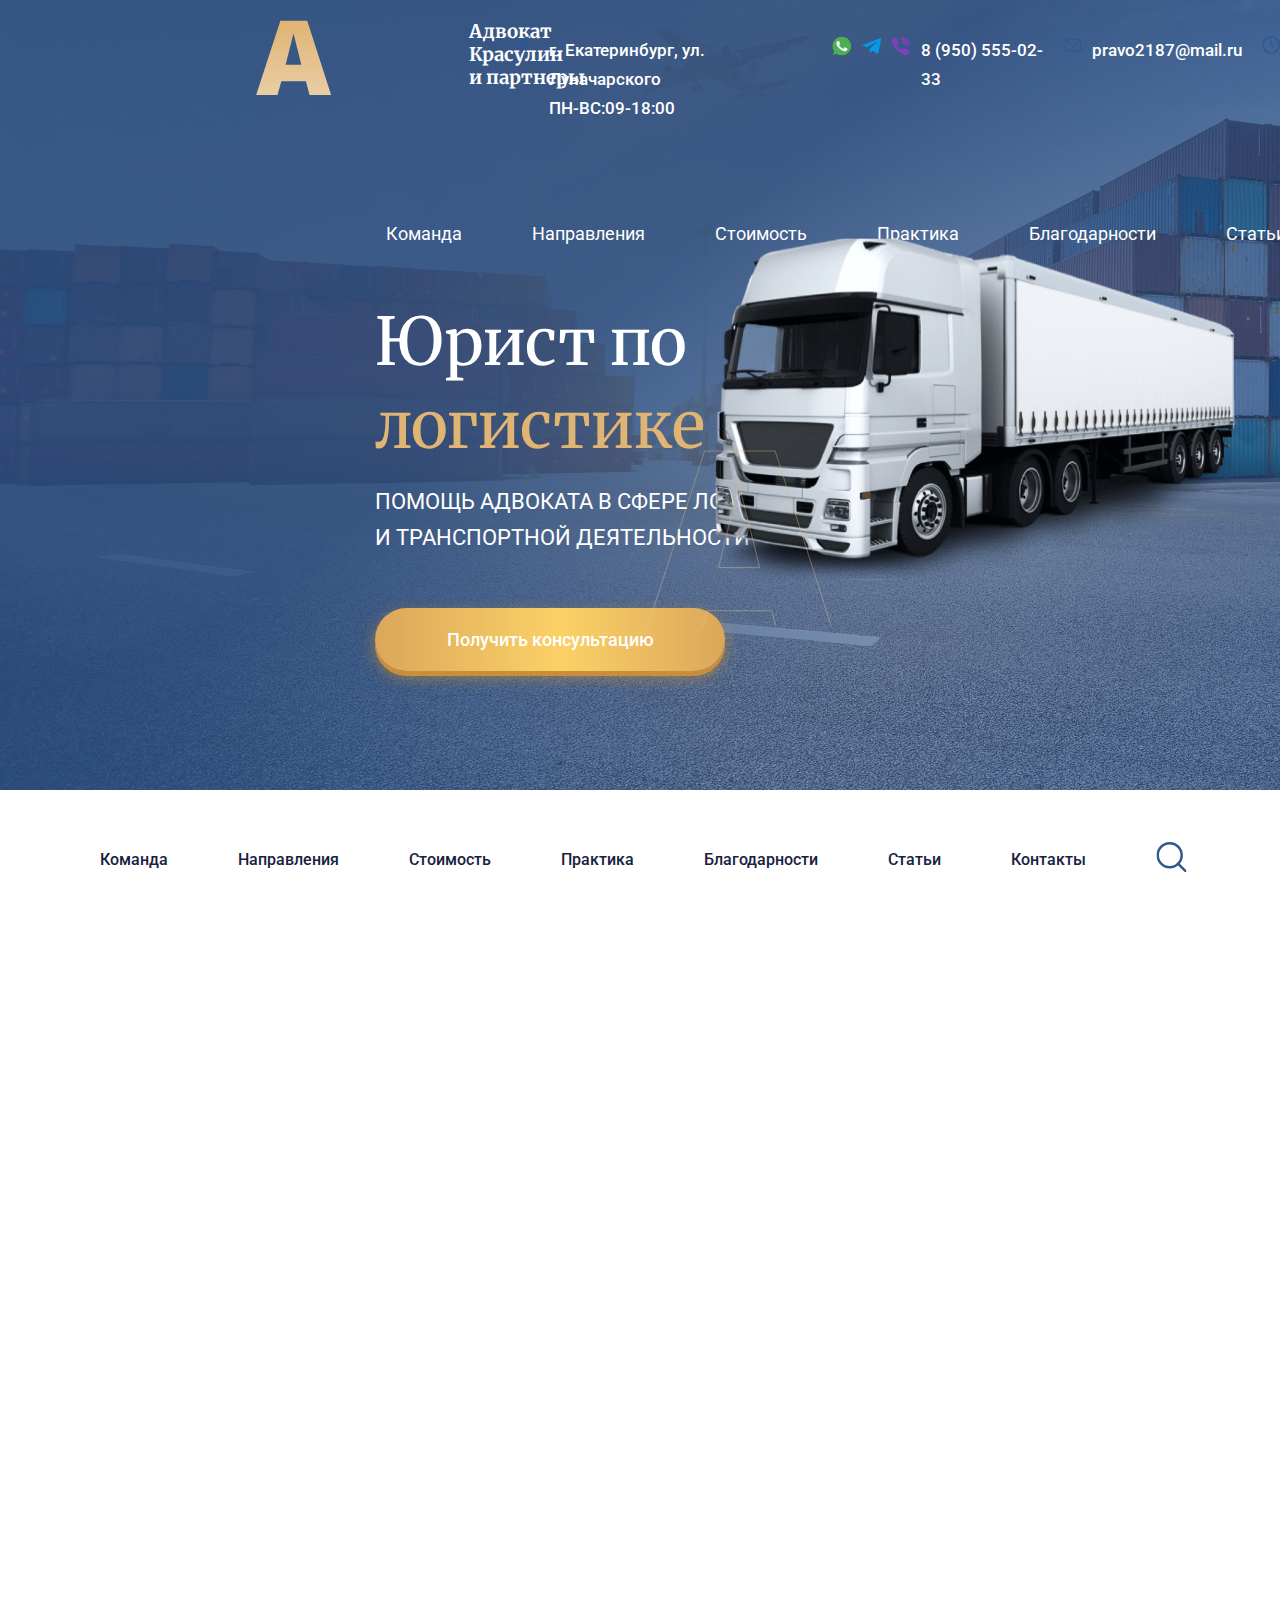
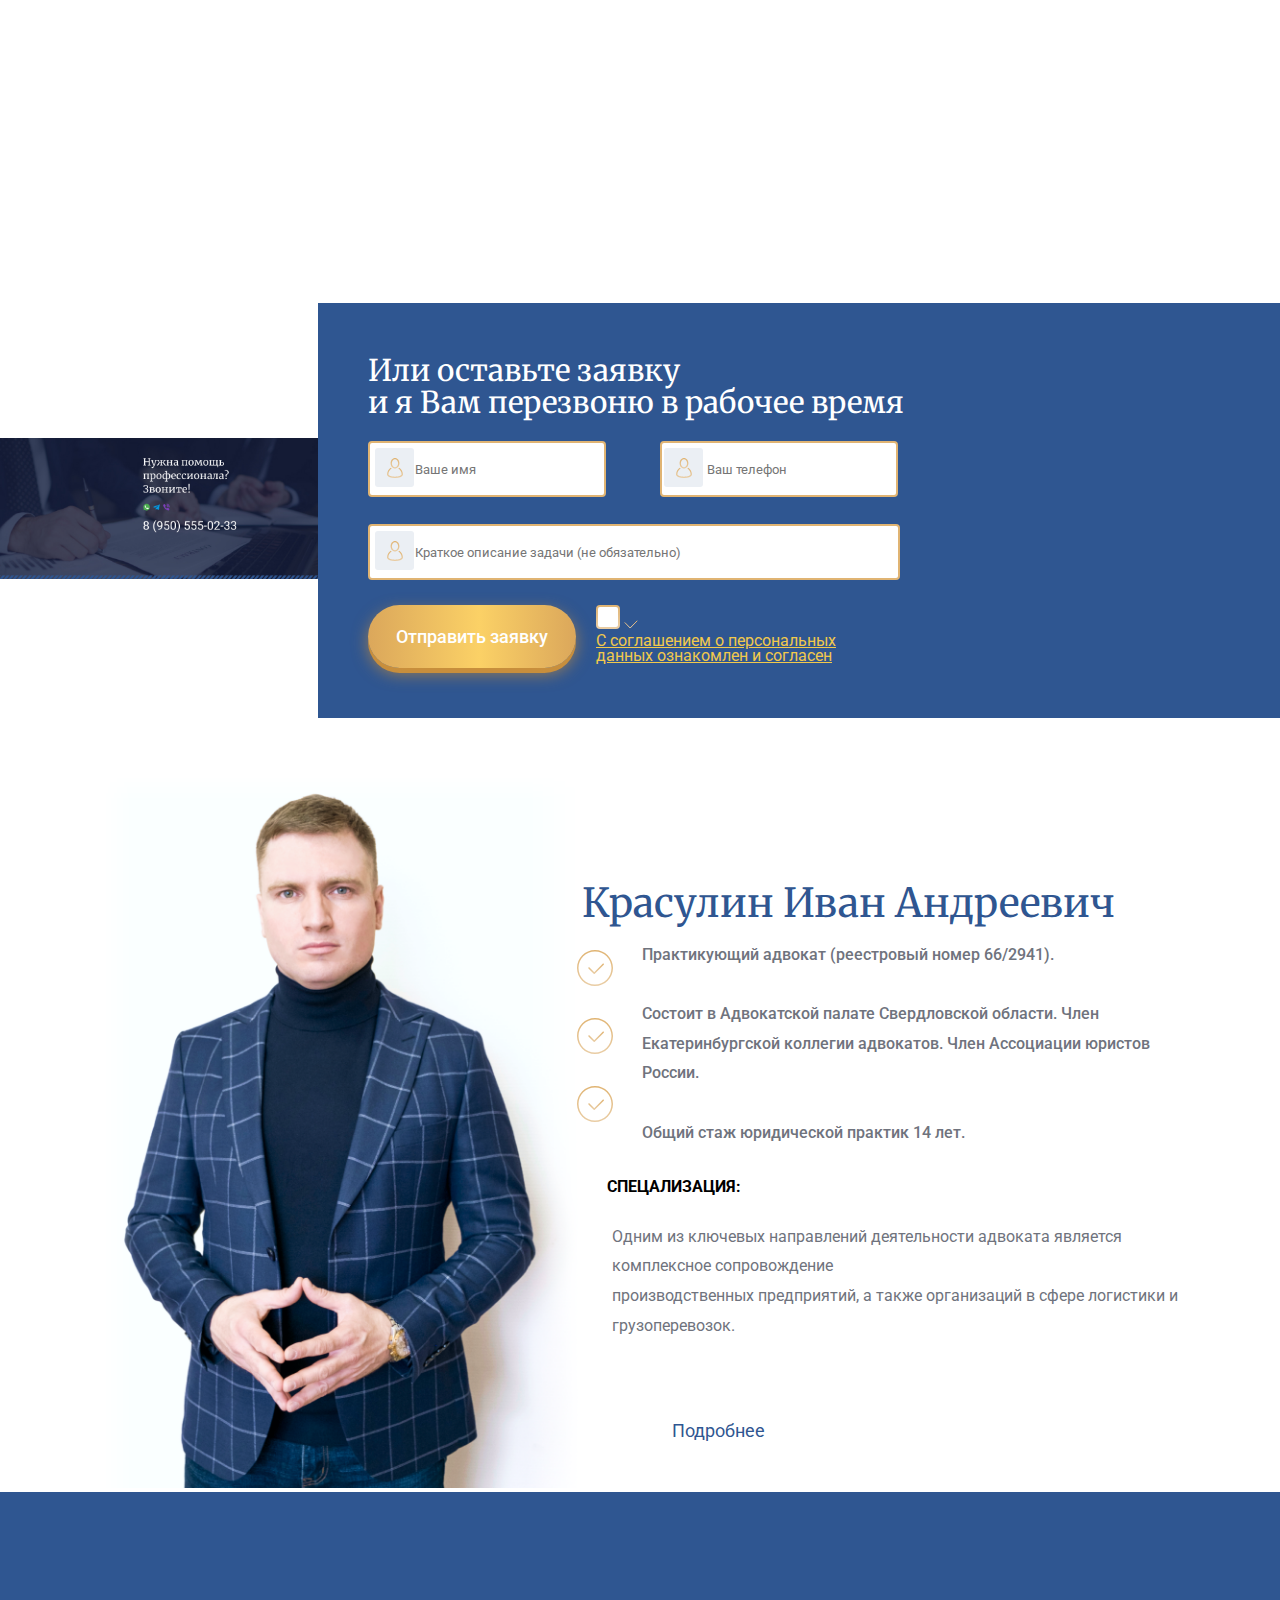
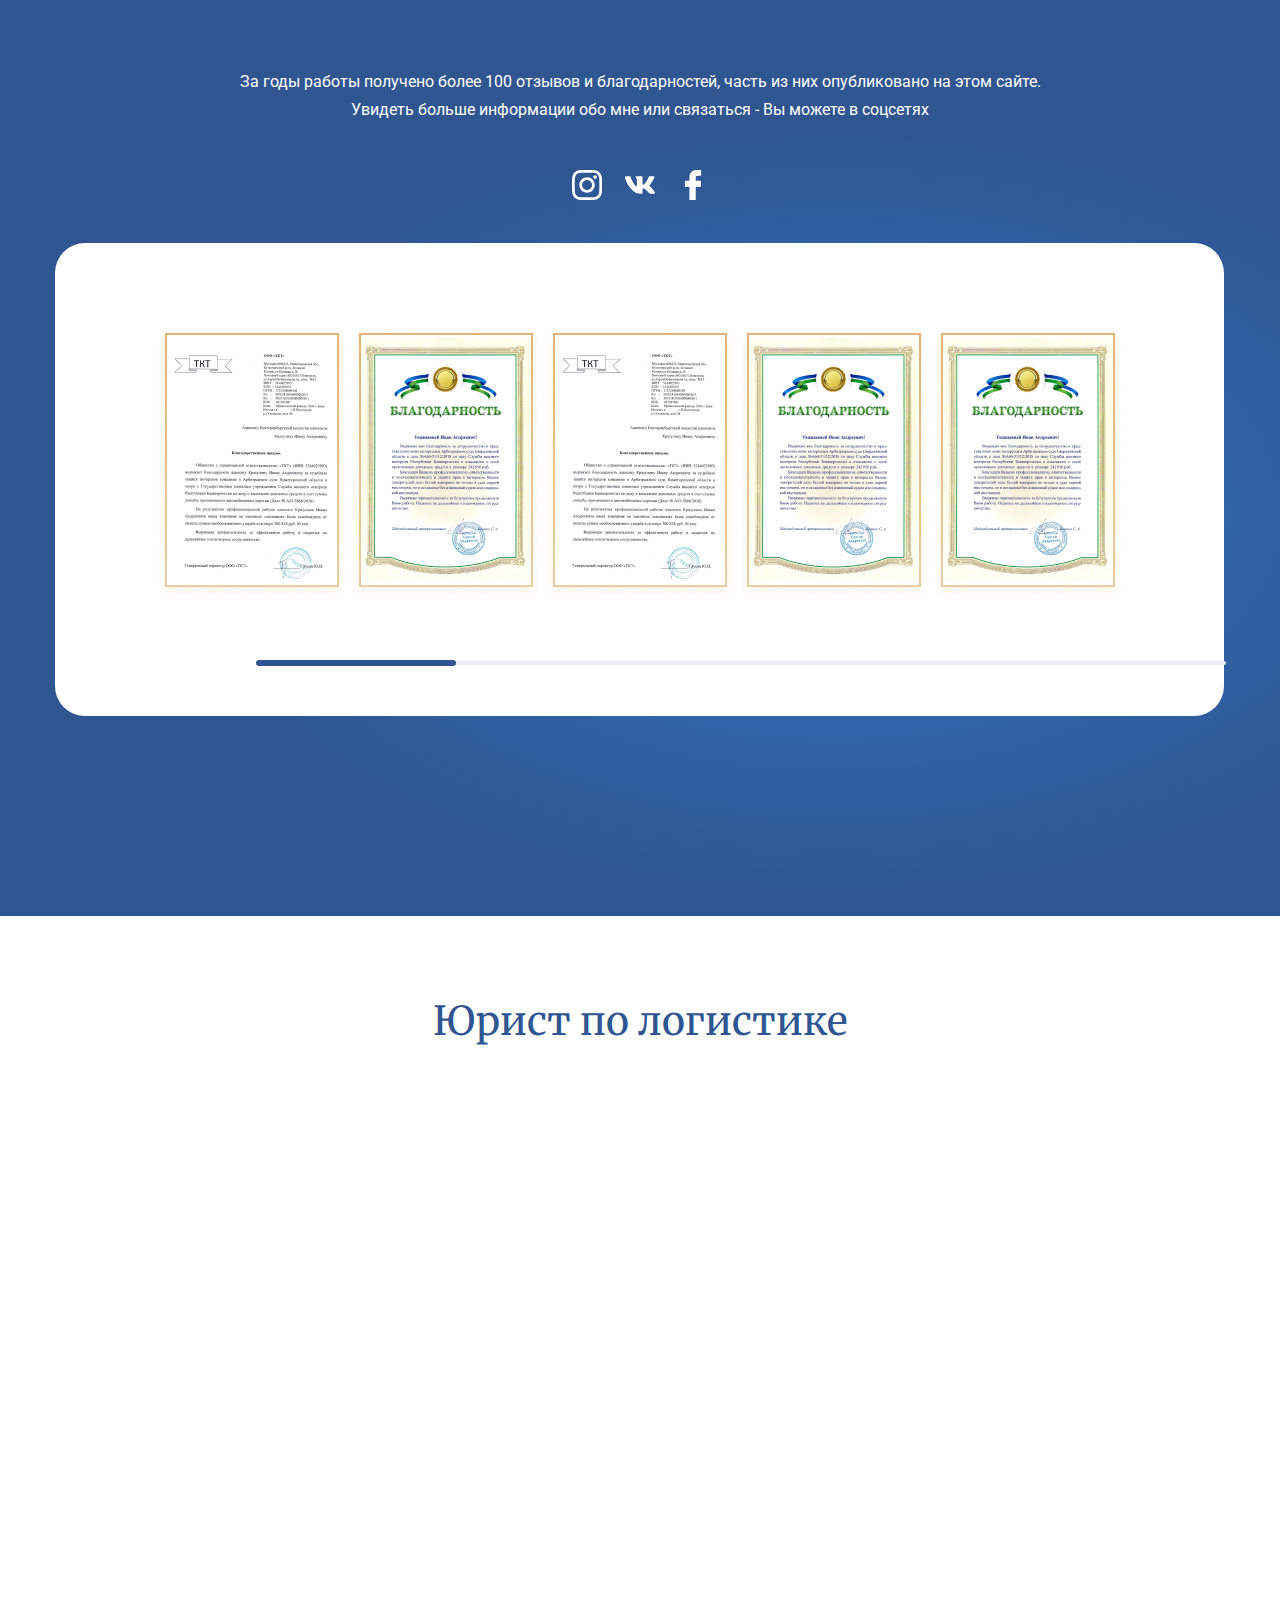
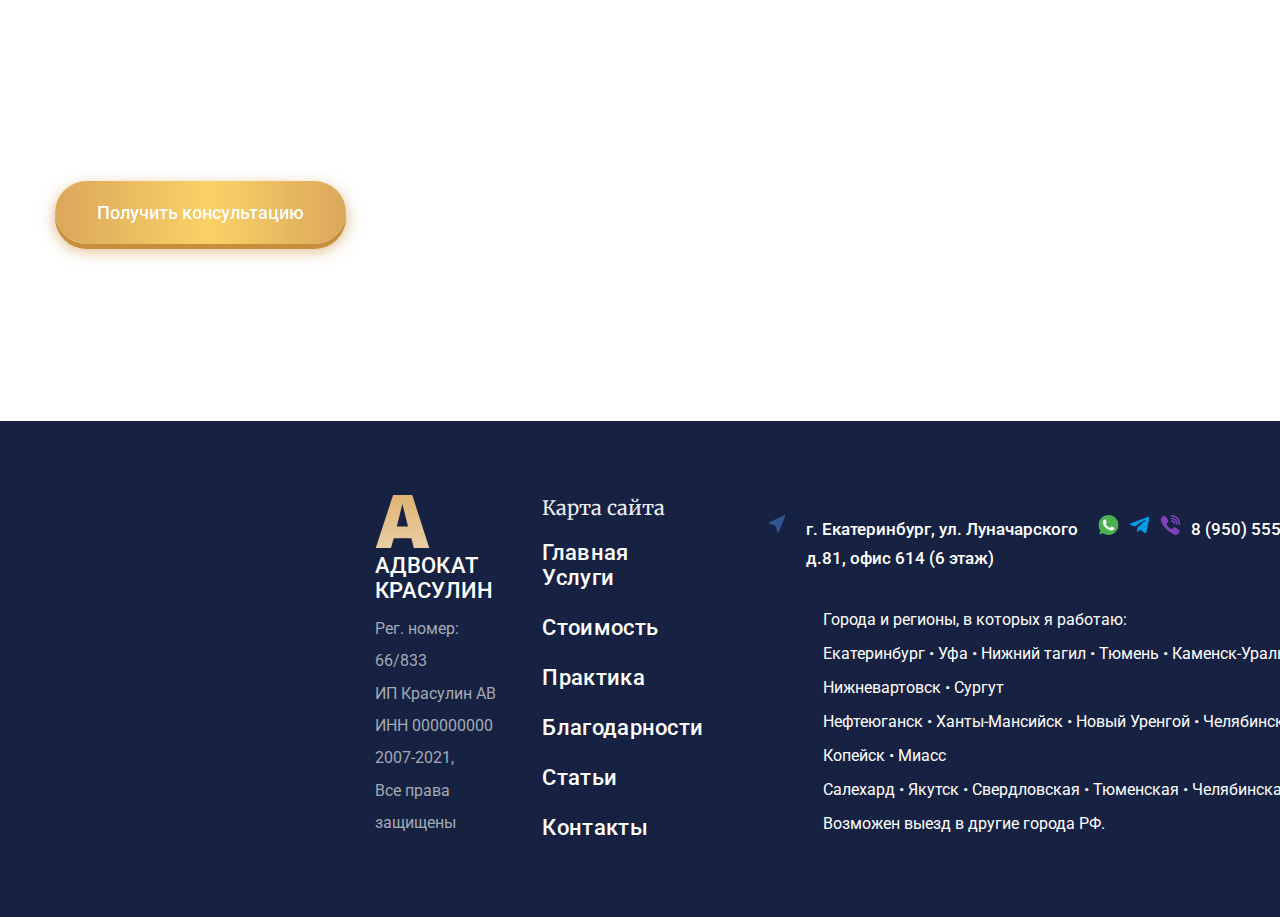
==== commit 63aff9bf: "new pages, styles" ====
--- a/src/pages/direction.html
+++ b/src/pages/direction.html
@@ -6,6 +6,7 @@
           content="width=device-width, user-scalable=no, initial-scale=1.0, maximum-scale=1.0, minimum-scale=1.0">
     <meta http-equiv="X-UA-Compatible" content="ie=edge">
     <title>Направление</title>
+    <link href="https://unpkg.com/aos@2.3.1/dist/aos.css" rel="stylesheet">
     <link rel="preconnect" href="https://fonts.googleapis.com">
     <link rel="preconnect" href="https://fonts.gstatic.com" crossorigin>
     <link href="https://fonts.googleapis.com/css2?family=Merriweather:ital,wght@0,400;0,900;1,400;1,900&family=Roboto+Slab:wght@500&family=Roboto:ital,wght@0,300;0,400;0,900;1,400&display=swap" rel="stylesheet">
@@ -107,8 +108,8 @@
                         <ul class="main__nav-list">
                             <li class="main__nav-list-item-direction"><a target="_blank" href="../pages/team.html">Команда</a></li>
                             <li class="main__nav-list-item-direction"><a href="#">Направления</a></li>
-                            <li class="main__nav-list-item-direction"><a href="#">Стоимость</a></li>
-                            <li class="main__nav-list-item-direction"><a href="#">Практика</a></li>
+                            <li class="main__nav-list-item-direction"><a href="../pages/price.html">Стоимость</a></li>
+                            <li class="main__nav-list-item-direction"><a href="../pages/services.html">Практика</a></li>
                             <li class="main__nav-list-item-direction"><a href="#">Благодарности</a></li>
                             <li class="main__nav-list-item-direction"><a href="#">Статьи</a></li>
                             <li class="main__nav-list-item-direction"><a href="#">Контакты</a></li>
@@ -198,9 +199,9 @@
         </div>
     </section>
 
-    <section class="work">
+    <section data-aos="flip-up"  class="work">
         <div class="container">
-            <h2 class="work__subtitle">Услуги в сфере логистики</h2>
+            <h2  class="work__subtitle">Услуги в сфере логистики</h2>
             <div class="work__content">
 
                 <div class="work__content-right-direction">
@@ -1164,7 +1165,7 @@
 
     <section class="result">
         <div class="container">
-            <h2 class="result__title">Результаты</h2>
+            <h2 data-aos="zoom-in" class="result__title">Результаты</h2>
             <p class="result__discryption">За годы работы получено более 100 отзывов и благодарностей, часть из них опубликовано на этом сайте.
                 <br>
 
@@ -1239,7 +1240,7 @@
     <section class="logics">
         <div class="container">
             <h2 class="logics__title">Юрист по логистике</h2>
-            <div class="logics__block">
+            <div data-aos="zoom-out-up" class="logics__block">
                 <p class="logics__block-text">Lorem ipsum dolor sit amet, consectetur adipiscing elit. Nulla quam velit, vulputate eu pharetra nec, mattis ac neque. Duis vulputate commodo lectus, ac blandit elit tincidunt id. Sed rhoncus, tortor sed eleifend tristique, tortor mauris molestie elit, et lacinia ipsum quam nec dui. Quisque nec mauris sit amet elit iaculis pretium sit amet quis magna. Aenean velit odio, elementum in tempus ut, vehicula eu diam. Pellentesque rhoncus aliquam mattis. Ut vulputate eros sed felis sodales nec vulputate justo hendrerit. Vivamus varius pretium ligula, a aliquam odio euismod sit amet. Quisque laoreet sem sit amet orci ullamcorper at ultricies metus viverra. Pellentesque arcu mauris, malesuada quis ornare accumsan, blandit sed diam.
                     <br>
                     <br>
@@ -1428,5 +1429,12 @@
 
 </footer>
 
+<script src="https://unpkg.com/aos@2.3.1/dist/aos.js">
+
+
+</script>
+<script>
+    AOS.init();
+</script>
 </body>
 </html>--- a/src/styles/style.css
+++ b/src/styles/style.css
@@ -21,6 +21,7 @@
   font-style: normal;
   font-weight: 400;
   font-family: Roboto, sans-serif;
+  overflow-x: hidden;
 }
 
 img {
@@ -55,7 +56,7 @@
   margin: 0 auto;
 }
 
-.logics__btn, .call__right-info-btn, .interest__btn, .header__btn {
+.call__right-info-button, .call__right-one-info-btn, .list__content-info-btn, .logics__btn, .call__right-info-btn, .interest__btn, .popular__arrow, .header__btn {
   border-radius: 60px;
   background: -webkit-gradient(linear, left top, right top, from(#DBA75B), color-stop(53.39%, #FBD166), to(#DBA75B));
   background: linear-gradient(90deg, #DBA75B 0%, #FBD166 53.39%, #DBA75B 100%);
@@ -75,6 +76,67 @@
           align-items: center;
 }
 
+@media (max-width: 769px) {
+  .header {
+    -webkit-box-orient: vertical;
+    -webkit-box-direction: normal;
+        -ms-flex-direction: column;
+            flex-direction: column;
+    margin: 0 auto;
+  }
+  .header__title {
+    text-align: center;
+  }
+  .header__svg {
+    visibility: hidden;
+  }
+  .header__subtitle {
+    text-align: center;
+  }
+  .header__text {
+    text-align: center;
+  }
+}
+@media (max-width: 769px) {
+  .main__nav-list {
+    -webkit-box-orient: vertical;
+    -webkit-box-direction: normal;
+        -ms-flex-direction: column;
+            flex-direction: column;
+  }
+}
+@media (max-width: 1025px) {
+  .direction__content-left {
+    display: -webkit-box;
+    display: -ms-flexbox;
+    display: flex;
+  }
+  .interest__btn {
+    display: none;
+  }
+  .direction__content-right {
+    width: 500px;
+  }
+  .mission__content-right-info {
+    margin-right: 130px;
+  }
+}
+@media (max-width: 1025px) {
+  .call__left {
+    width: 400px;
+    height: 200px;
+    -o-object-fit: none;
+       object-fit: none;
+  }
+  .call__left__img {
+    height: 100%;
+  }
+  .call__right {
+    width: 600px;
+    height: 200px;
+    margin-left: 80%;
+  }
+}
 .header {
   background: rgb(42, 60, 113);
   background: linear-gradient(132deg, rgb(42, 60, 113) 18%, rgba(34, 31, 145, 0.9304971989) 52%, rgb(8, 12, 73) 72%, rgb(66, 67, 236) 95%);
@@ -528,7 +590,7 @@
   line-height: normal;
 }
 .direction__info-btn.active, .direction__info-btn:hover {
-  background: black;
+  background: gold;
   -webkit-transition: 1s;
   transition: 1s;
 }
@@ -602,6 +664,13 @@
   position: absolute;
   top: 110px;
   left: -55px;
+}
+
+.active-img {
+  width: 750px;
+  height: 572px;
+  -o-object-fit: cover;
+     object-fit: cover;
 }
 
 .mission {
@@ -904,6 +973,43 @@
   position: absolute;
   top: 75%;
   left: 20%;
+}
+
+.result-img {
+  width: 170px;
+  height: 250px;
+  -ms-flex-negative: 0;
+      flex-shrink: 0;
+  border: 2px solid #E0B473;
+}
+
+.popular__btn {
+  display: -webkit-box;
+  display: -ms-flexbox;
+  display: flex;
+  -webkit-box-pack: center;
+      -ms-flex-pack: center;
+          justify-content: center;
+  gap: 20px;
+  margin-top: 30px;
+}
+
+.popular__arrow {
+  display: -webkit-inline-box;
+  display: -ms-inline-flexbox;
+  display: inline-flex;
+  padding: 21px 42px;
+  -webkit-box-orient: vertical;
+  -webkit-box-direction: normal;
+      -ms-flex-direction: column;
+          flex-direction: column;
+  -webkit-box-pack: center;
+      -ms-flex-pack: center;
+          justify-content: center;
+  -webkit-box-align: center;
+      -ms-flex-align: center;
+          align-items: center;
+  border-radius: 60px;
 }
 
 .interest {
@@ -1499,10 +1605,51 @@
   height: 405px;
   -ms-flex-negative: 0;
       flex-shrink: 0;
+  display: -webkit-box;
+  display: -ms-flexbox;
+  display: flex;
+  -ms-flex-pack: distribute;
+      justify-content: space-around;
   border-radius: 16px;
 }
 .price__content-text {
-  margin: 15px 0 15px 15px;
+  display: -webkit-box;
+  display: -ms-flexbox;
+  display: flex;
+  -webkit-box-orient: vertical;
+  -webkit-box-direction: normal;
+      -ms-flex-direction: column;
+          flex-direction: column;
+  row-gap: 25px;
+  padding-top: 20px;
+}
+.price__content-line {
+  display: -webkit-box;
+  display: -ms-flexbox;
+  display: flex;
+  -webkit-box-orient: vertical;
+  -webkit-box-direction: normal;
+      -ms-flex-direction: column;
+          flex-direction: column;
+  row-gap: 57px;
+  padding-top: 20px;
+}
+.price__content-line-yellow {
+  width: 548px;
+  height: 1px;
+  background: -webkit-gradient(linear, left top, left bottom, from(#E0B473), to(#E9CDA5));
+  background: linear-gradient(180deg, #E0B473 0%, #E9CDA5 100%);
+}
+.price__content-numbers {
+  display: -webkit-box;
+  display: -ms-flexbox;
+  display: flex;
+  -webkit-box-orient: vertical;
+  -webkit-box-direction: normal;
+      -ms-flex-direction: column;
+          flex-direction: column;
+  row-gap: 25px;
+  padding-top: 20px;
 }
 .price__title {
   color: #2F5691;
@@ -1526,7 +1673,7 @@
   display: -webkit-box;
   display: -ms-flexbox;
   display: flex;
-  width: 1170px;
+  width: 1200px;
   height: 235px;
   -ms-flex-negative: 0;
       flex-shrink: 0;
@@ -1534,6 +1681,357 @@
   background: #EBEFF4;
   margin-bottom: 30px;
 }
-.title-text {
+.title__content-text {
   margin: 24px 0 28px 40px;
+}
+.title__content-text-subtitle {
+  color: #2F5691;
+  font-family: Merriweather, sans-serif;
+  font-size: 24px;
+  font-style: normal;
+  padding-bottom: 8px;
+  font-weight: 400;
+  line-height: normal;
+}
+.title__content-text-desc {
+  color: #6F737D;
+  font-family: Roboto, sans-serif;
+  font-size: 14px;
+  font-style: normal;
+  font-weight: 400;
+  line-height: 24px;
+}
+.title__content-button {
+  display: block;
+}
+.title__content-button-btn {
+  color: #6F737D;
+  font-family: Roboto, sans-serif;
+  font-size: 12px;
+  font-style: normal;
+  font-weight: 400;
+  padding: 8px;
+  border-radius: 30px;
+  background: -webkit-gradient(linear, left top, left bottom, from(#E0B473), to(#E9CDA5));
+  background: linear-gradient(180deg, #E0B473 0%, #E9CDA5 100%);
+}
+
+.list {
+  padding-top: 50px;
+  position: relative;
+  padding-bottom: 70px;
+}
+.list__title {
+  color: #2F5691;
+  padding-bottom: 13px;
+  font-family: Merriweather, sans-serif;
+  font-size: 66px;
+  font-style: normal;
+  font-weight: 400;
+  line-height: normal;
+}
+.list__discryption {
+  color: #6F737D;
+  padding-bottom: 20px;
+  font-family: Roboto, sans-serif;
+  font-size: 14px;
+  font-style: normal;
+  font-weight: 400;
+  line-height: 24px;
+}
+.list__text {
+  display: -webkit-box;
+  display: -ms-flexbox;
+  display: flex;
+  position: relative;
+  padding: 25px 0 25px;
+  -webkit-box-pack: center;
+      -ms-flex-pack: center;
+          justify-content: center;
+}
+.list__text-svg {
+  position: absolute;
+  left: 50%;
+  top: -16%;
+}
+.list__text-desc {
+  color: #172141;
+  text-align: center;
+  font-family: Roboto, sans-serif;
+  font-size: 24px;
+  font-style: normal;
+  font-weight: 300;
+  line-height: 159.687%;
+}
+.list__image {
+  display: -webkit-box;
+  display: -ms-flexbox;
+  display: flex;
+  -ms-flex-wrap: wrap;
+      flex-wrap: wrap;
+  gap: 12px;
+}
+.list__image-content {
+  width: 71.755px;
+  height: 105.523px;
+  -ms-flex-negative: 0;
+      flex-shrink: 0;
+  border: 2px solid #E0B473;
+  -webkit-box-shadow: 0px 4px 10px 0px rgba(224, 180, 115, 0.2);
+          box-shadow: 0px 4px 10px 0px rgba(224, 180, 115, 0.2);
+}
+.list__content {
+  display: -webkit-box;
+  display: -ms-flexbox;
+  display: flex;
+  padding-top: 62px;
+}
+.list__content-right {
+  margin-left: 35px;
+}
+.list__content-right-text {
+  color: #6F737D;
+  font-family: Roboto, sans-serif;
+  font-size: 14px;
+  font-style: normal;
+  font-weight: 400;
+  line-height: 36px;
+}
+.list__content-contacts {
+  color: #2F5691;
+  text-align: center;
+  font-family: Merriweather, sans-serif;
+  font-size: 40px;
+  font-style: normal;
+  font-weight: 400;
+  line-height: normal;
+}
+.list__content-info {
+  display: -webkit-inline-box;
+  display: -ms-inline-flexbox;
+  display: inline-flex;
+  -webkit-box-pack: center;
+      -ms-flex-pack: center;
+          justify-content: center;
+  -webkit-box-align: start;
+      -ms-flex-align: start;
+          align-items: flex-start;
+  gap: 22px;
+  padding-top: 30px;
+  margin-left: 20%;
+}
+.list__content-info-img {
+  width: 114px;
+  height: 24px;
+  -ms-flex-negative: 0;
+      flex-shrink: 0;
+}
+.list__content-info-image {
+  width: 226px;
+  height: 70px;
+  -ms-flex-negative: 0;
+      flex-shrink: 0;
+  margin-left: 39%;
+  margin-top: 25px;
+}
+.list__content-info-btn {
+  display: -webkit-inline-box;
+  display: -ms-inline-flexbox;
+  display: inline-flex;
+  padding: 21px 42px;
+  -webkit-box-orient: vertical;
+  -webkit-box-direction: normal;
+      -ms-flex-direction: column;
+          flex-direction: column;
+  -webkit-box-pack: center;
+      -ms-flex-pack: center;
+          justify-content: center;
+  -webkit-box-align: center;
+      -ms-flex-align: center;
+          align-items: center;
+  border-radius: 60px;
+  color: #FFF;
+  text-align: center;
+  font-family: Roboto, sans-serif;
+  font-size: 18px;
+  font-style: normal;
+  font-weight: 500;
+  line-height: normal;
+  margin-left: 36%;
+  margin-top: 4%;
+}
+
+.call {
+  padding-top: 50px;
+  display: -webkit-box;
+  display: -ms-flexbox;
+  display: flex;
+  -webkit-box-pack: center;
+      -ms-flex-pack: center;
+          justify-content: center;
+  -webkit-box-align: center;
+      -ms-flex-align: center;
+          align-items: center;
+}
+.call-left {
+  width: 962px;
+  height: 426px;
+  -ms-flex-negative: 0;
+      flex-shrink: 0;
+}
+.call__right-one {
+  background: white;
+  width: 962px;
+  height: 415px;
+  -ms-flex-negative: 0;
+      flex-shrink: 0;
+  position: relative;
+}
+.call__right-one-label {
+  display: -webkit-box;
+  display: -ms-flexbox;
+  display: flex;
+}
+.call__right-one-title {
+  color: green;
+  padding: 52px 0 23px 50px;
+  font-family: Merriweather, sans-serif;
+  font-size: 30px;
+  font-style: normal;
+  font-weight: 400;
+  line-height: 105.7%;
+}
+.call__right-one-form {
+  margin: 23px 50px;
+}
+.call__right-one-info {
+  display: -webkit-box;
+  display: -ms-flexbox;
+  display: flex;
+  margin-left: 50px;
+  gap: 20px;
+}
+.call__right-one-info-btn {
+  color: #FFF;
+  text-align: center;
+  font-family: Roboto, sans-serif;
+  font-size: 18px;
+  font-style: normal;
+  font-weight: 500;
+  line-height: normal;
+  padding: 21px 28px;
+}
+.call__right-one-info-text {
+  color: #F2C94C;
+  font-family: Roboto, sans-serif;
+  font-size: 16px;
+  font-style: normal;
+  font-weight: 400;
+  line-height: 15px;
+  text-decoration-line: underline;
+}
+
+.block__map {
+  width: 1920px;
+  height: 426px;
+  -ms-flex-negative: 0;
+      flex-shrink: 0;
+}
+
+.call__form-name {
+  width: 238px;
+  height: 56px;
+  -ms-flex-negative: 0;
+      flex-shrink: 0;
+  padding-left: 45px;
+  margin-left: 50px;
+  border-radius: 4px;
+  border: 2px solid #E0B473;
+}
+.call__form-desc {
+  width: 532px;
+  height: 56px;
+  -ms-flex-negative: 0;
+      flex-shrink: 0;
+  border-radius: 4px;
+  border: 2px solid #E0B473;
+  margin-top: 27px;
+  margin-left: 50px;
+  padding-left: 45px;
+  background: #FFF;
+  margin-bottom: 25px;
+}
+.call__form-user {
+  position: absolute;
+  right: 90%;
+  top: 35%;
+}
+.call__form-men {
+  position: absolute;
+  left: 36%;
+  top: 35%;
+}
+.call__form-admin {
+  position: absolute;
+  top: 55%;
+  right: 90%;
+}
+
+.call-title {
+  color: #2F5691;
+  font-family: Merriweather, sans-serif;
+  font-size: 24px;
+  font-style: normal;
+  font-weight: 400;
+  line-height: normal;
+  margin-left: 5%;
+  padding-bottom: 10px;
+}
+
+.form__title {
+  color: #2F5691;
+  font-size: 30px;
+  font-family: Roboto, sans-serif;
+  margin-bottom: 100%;
+}
+
+.call__right-info-subtitle {
+  color: #6F737D;
+  font-family: Roboto, sans-serif;
+  font-size: 12px;
+  font-style: normal;
+  font-weight: 400;
+  line-height: 31px;
+  text-decoration-line: underline;
+}
+
+.call__right-info-button {
+  color: #FFF;
+  text-align: center;
+  font-family: Roboto, sans-serif;
+  font-size: 18px;
+  font-style: normal;
+  font-weight: 500;
+  line-height: normal;
+  padding: 21px 28px;
+  margin-top: 10%;
+  position: absolute;
+}
+
+.call__form-hajime {
+  position: absolute;
+  right: 90%;
+  top: 80px;
+}
+
+.call__form-women {
+  position: absolute;
+  right: 60%;
+  top: 80px;
+}
+
+.call__form-value {
+  position: absolute;
+  top: 40%;
+  right: 90%;
 }